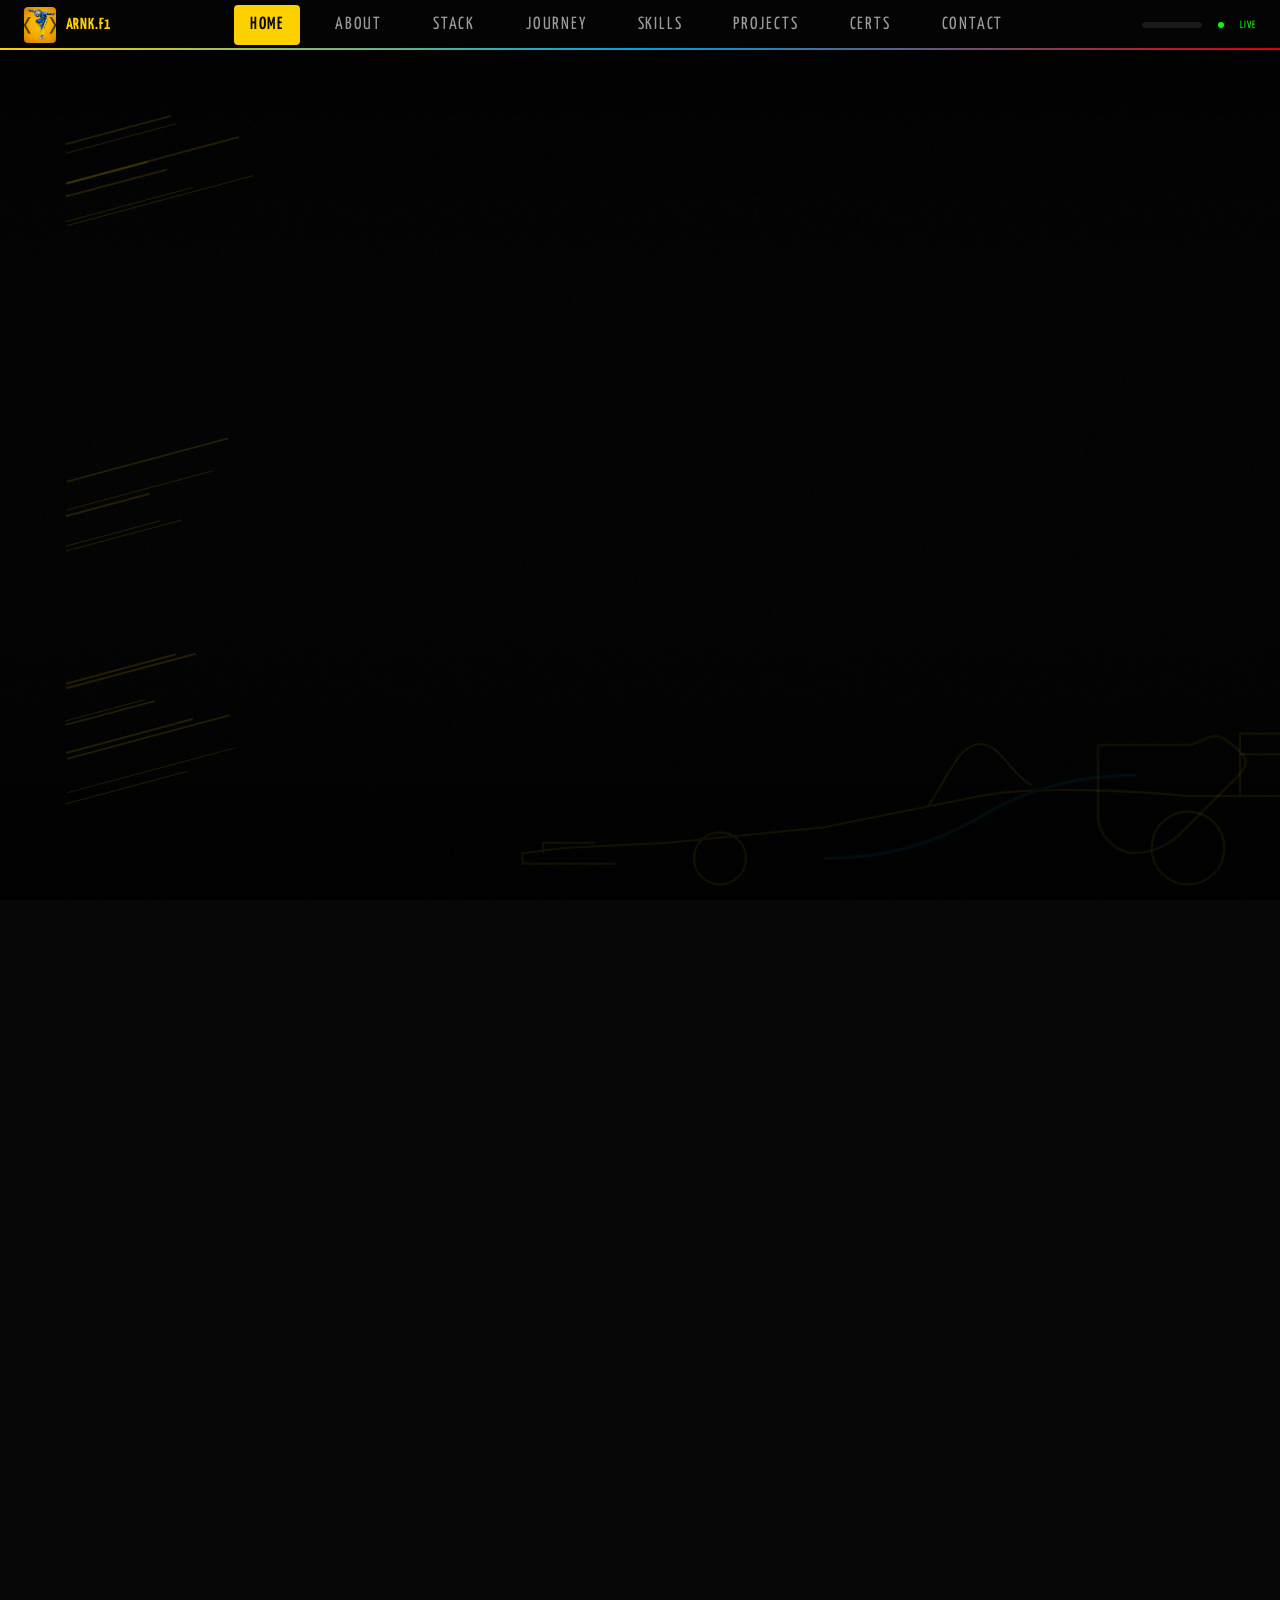
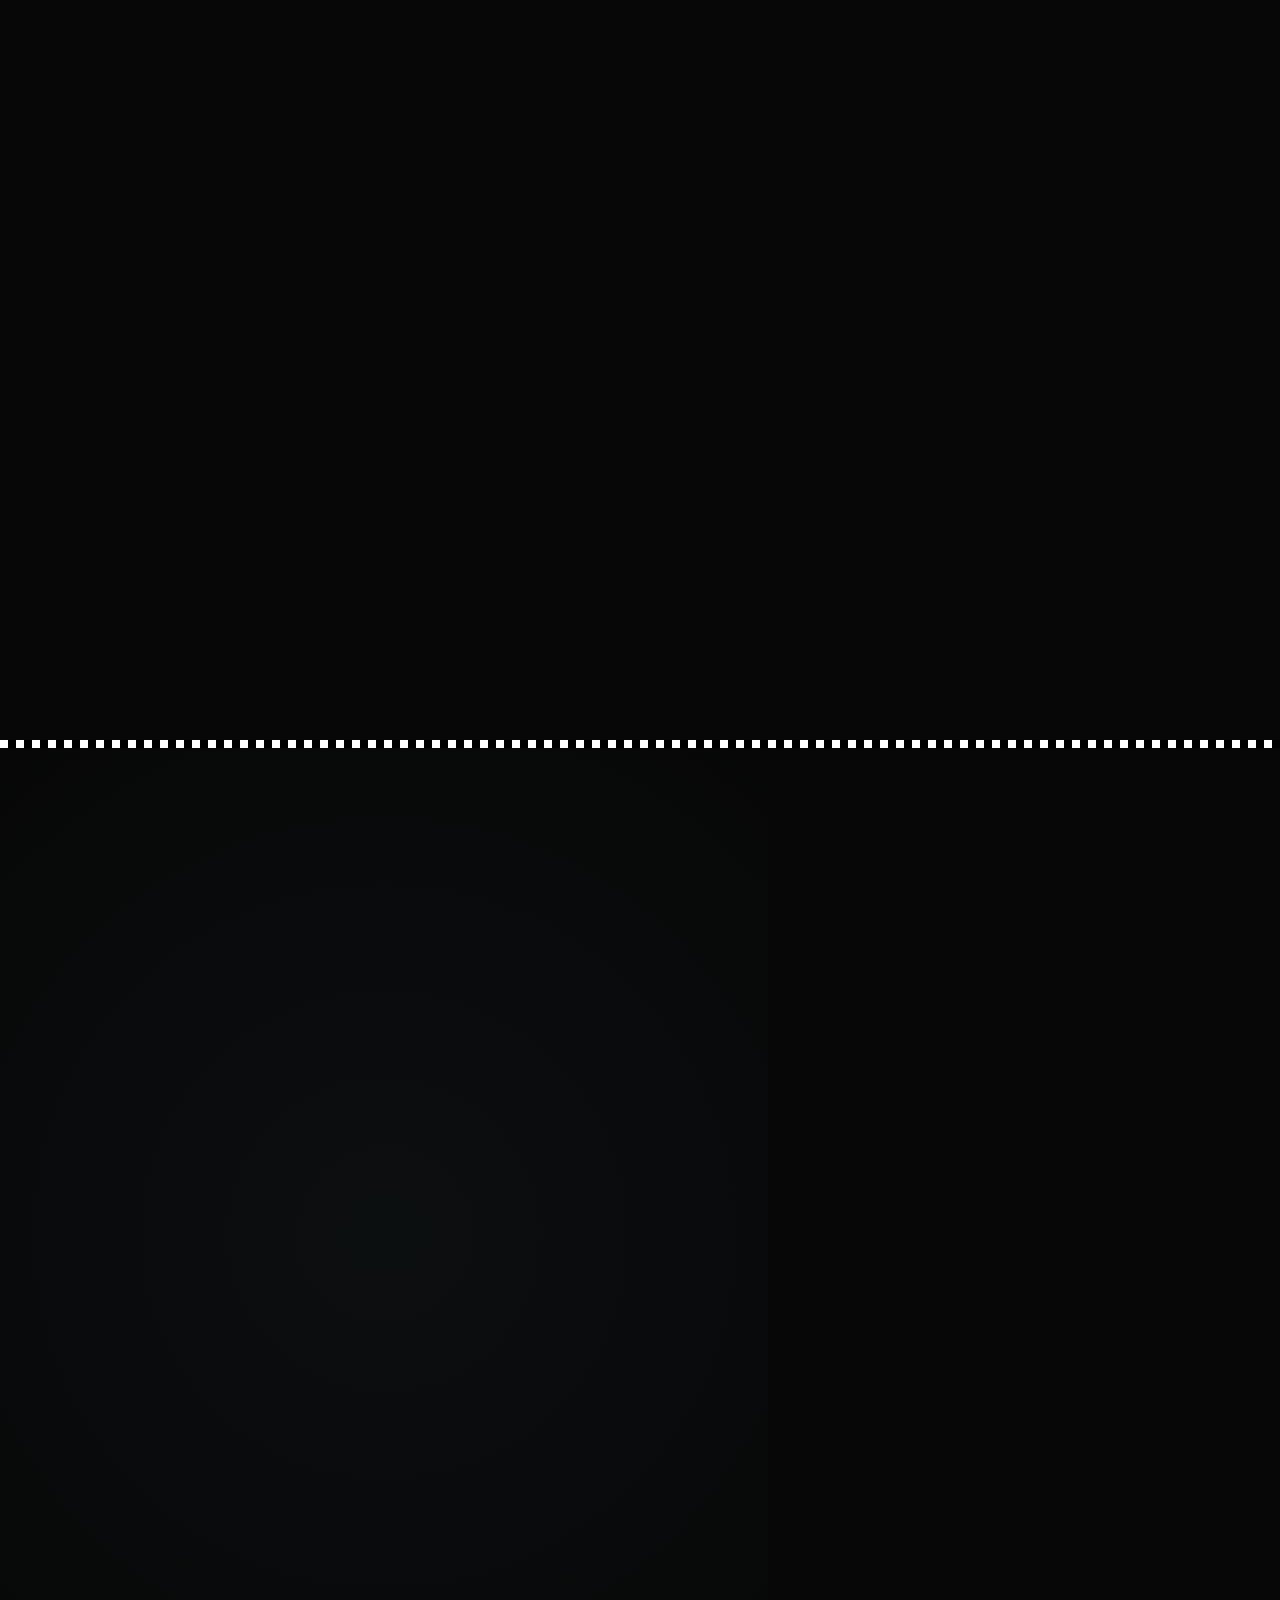
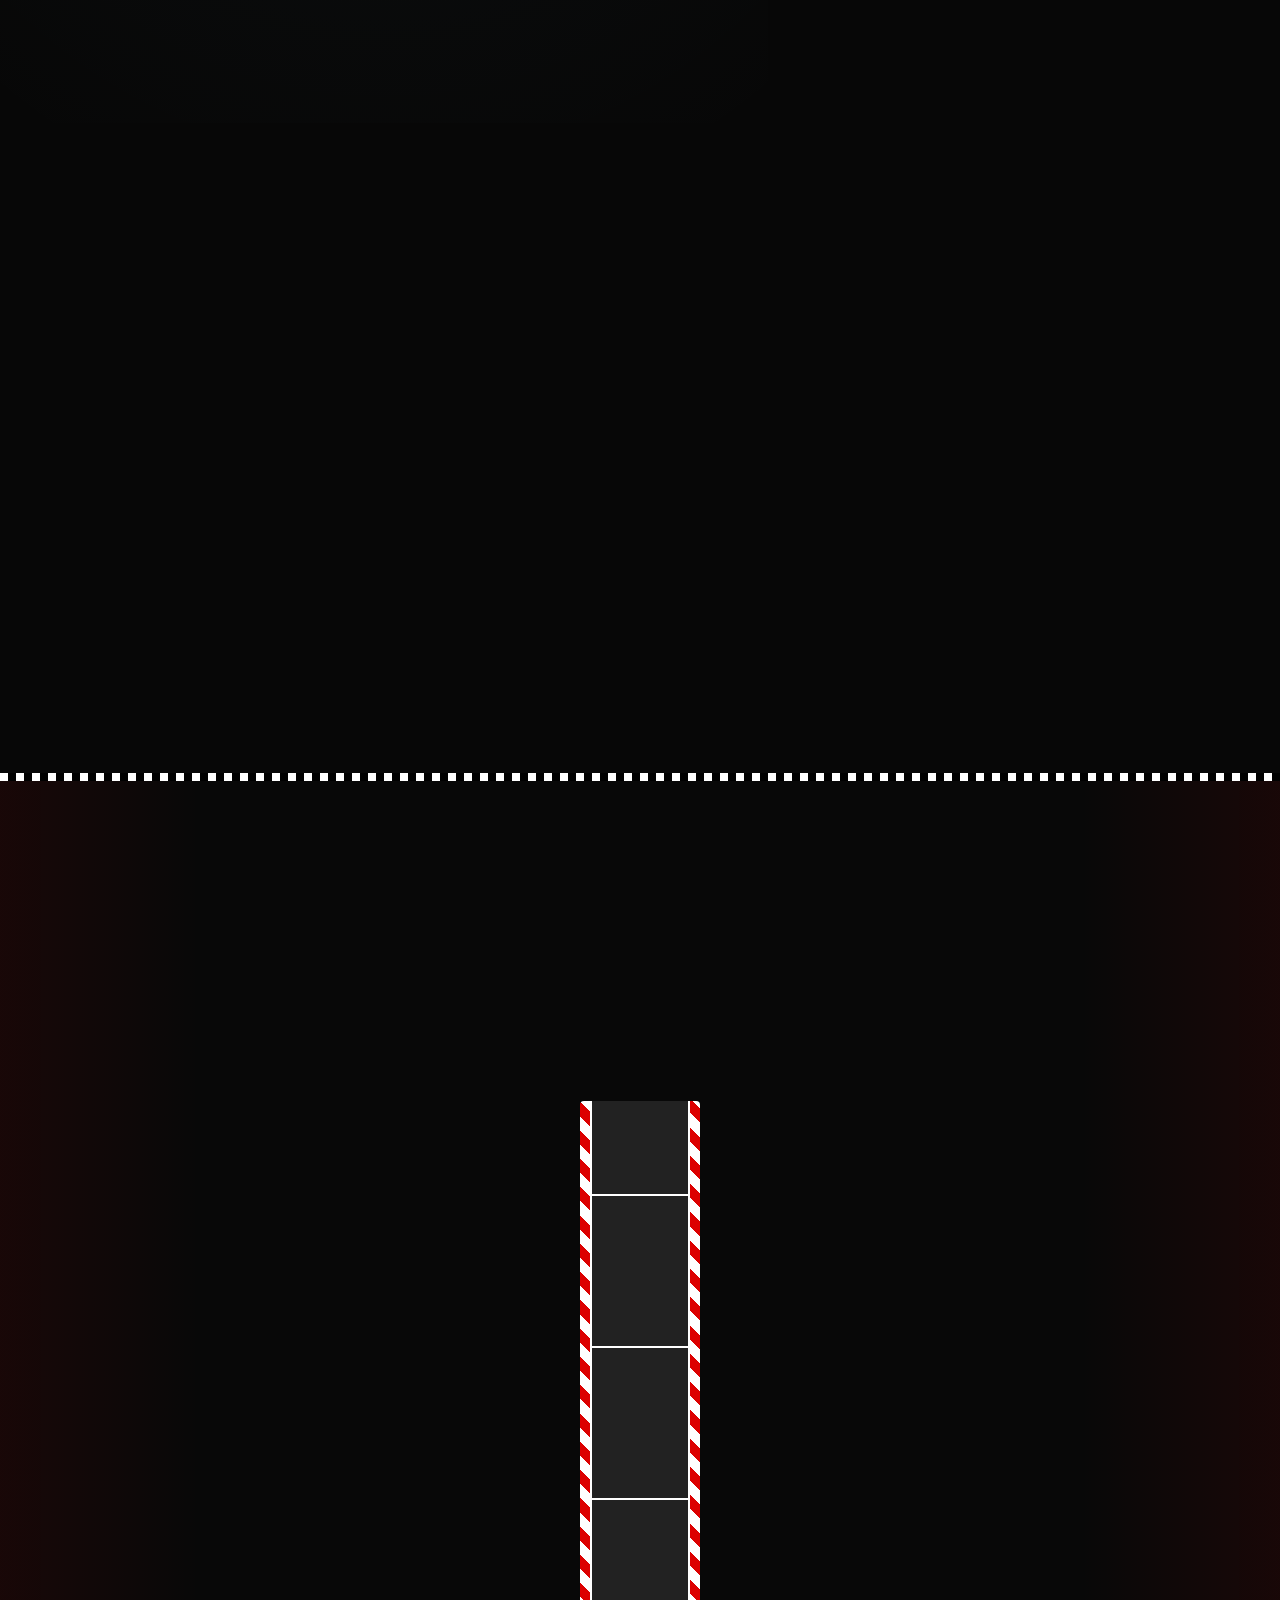
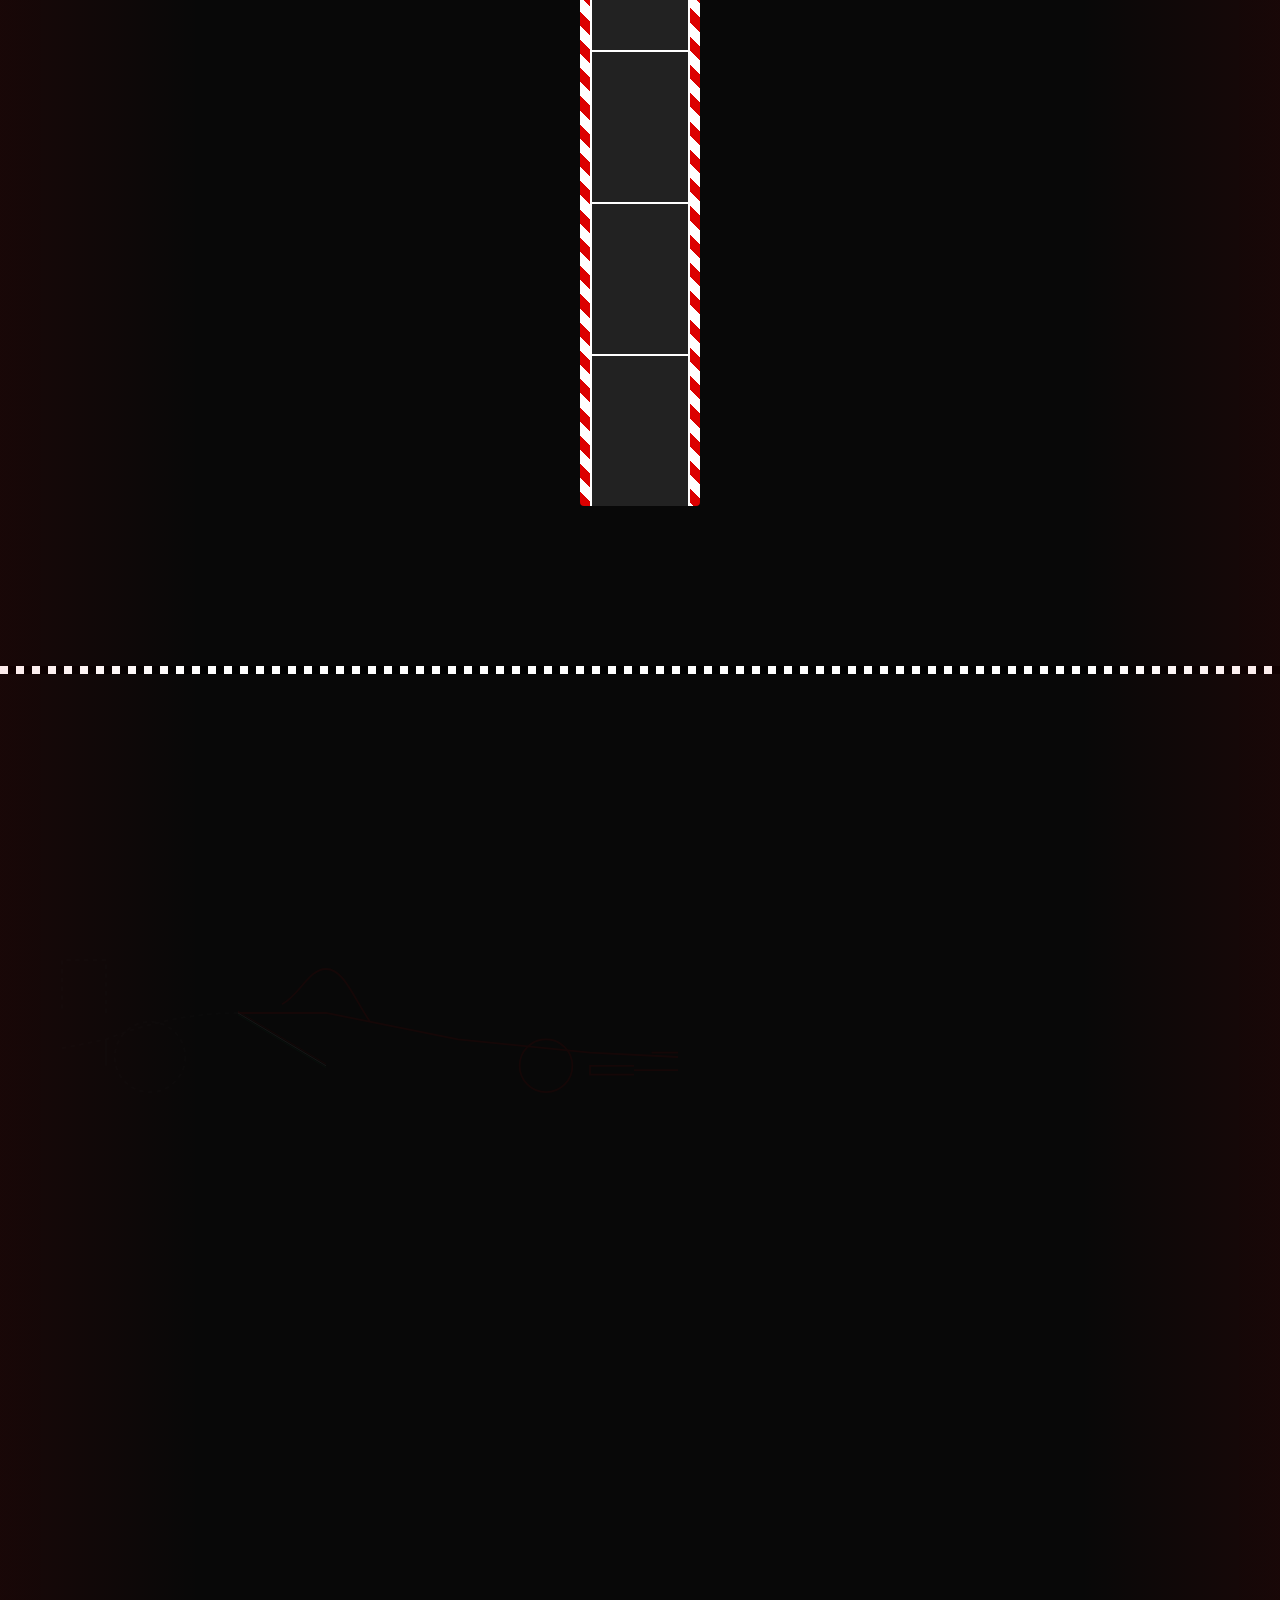
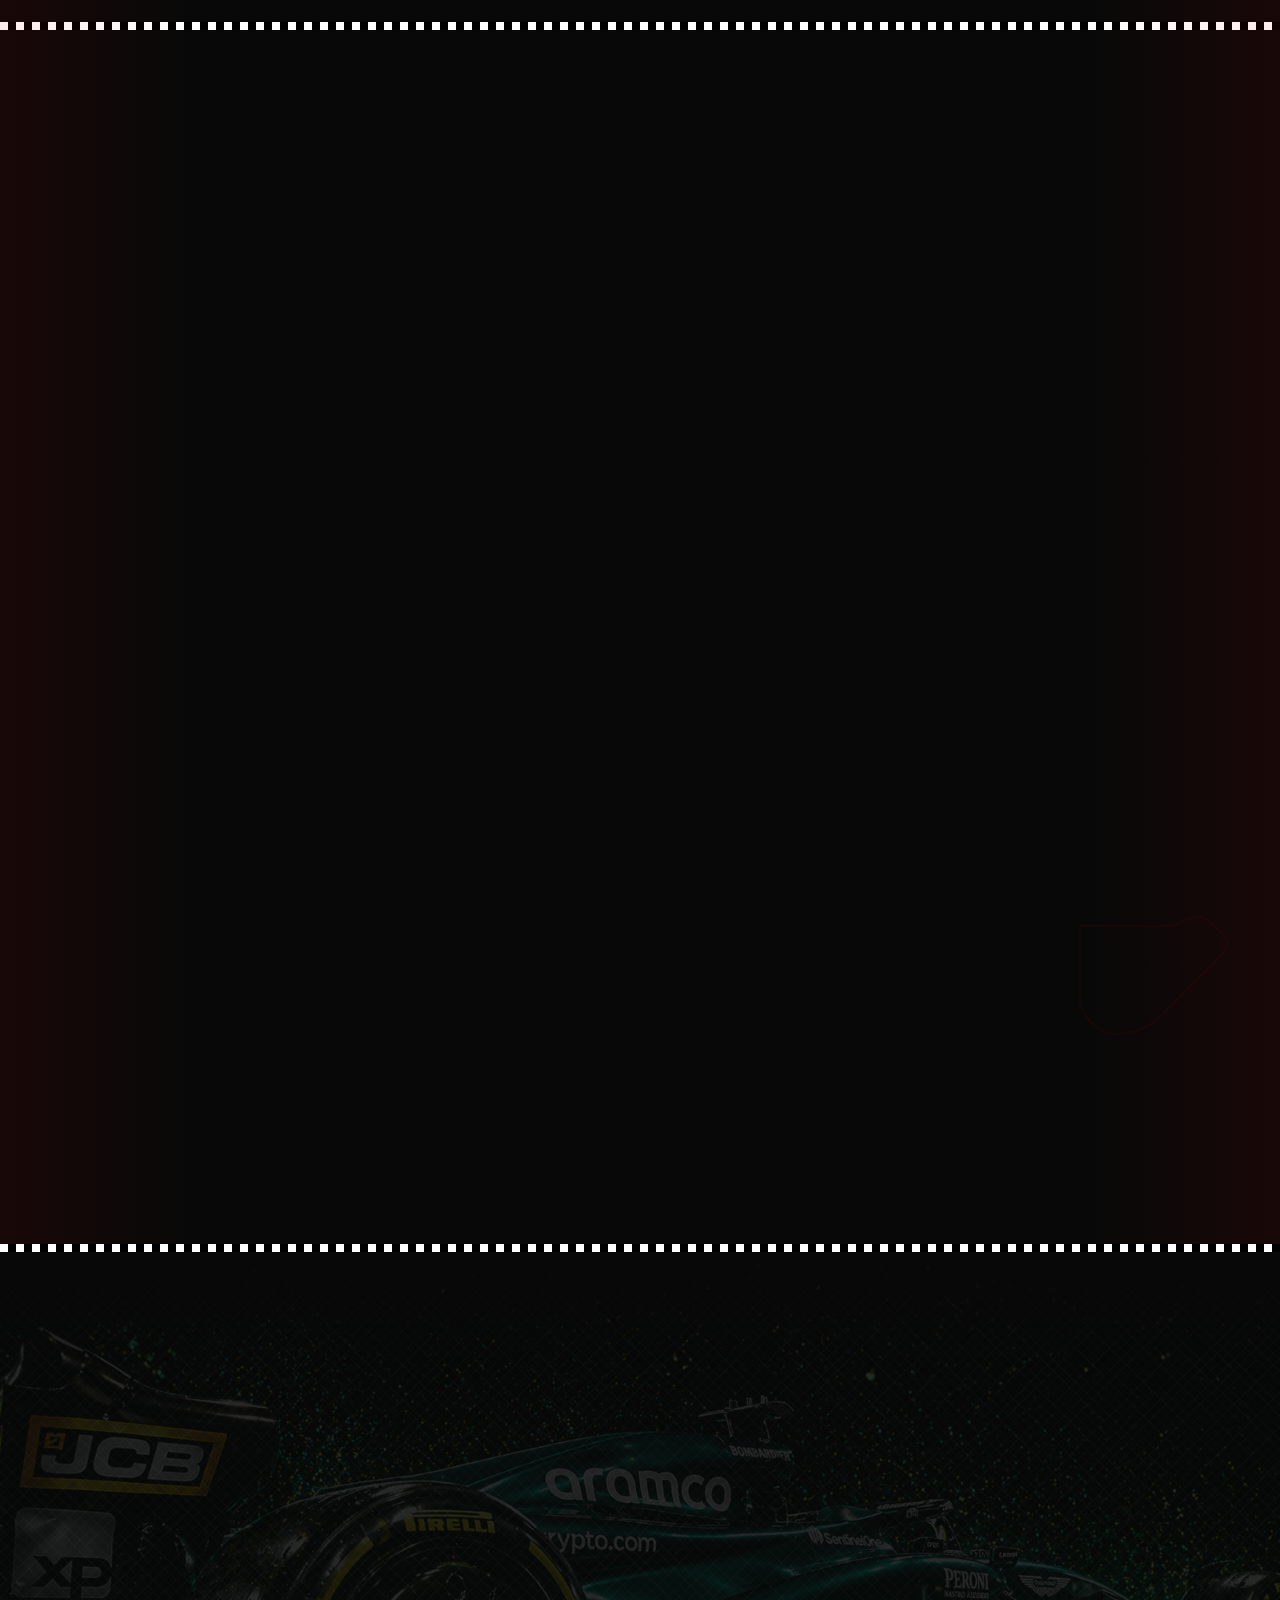
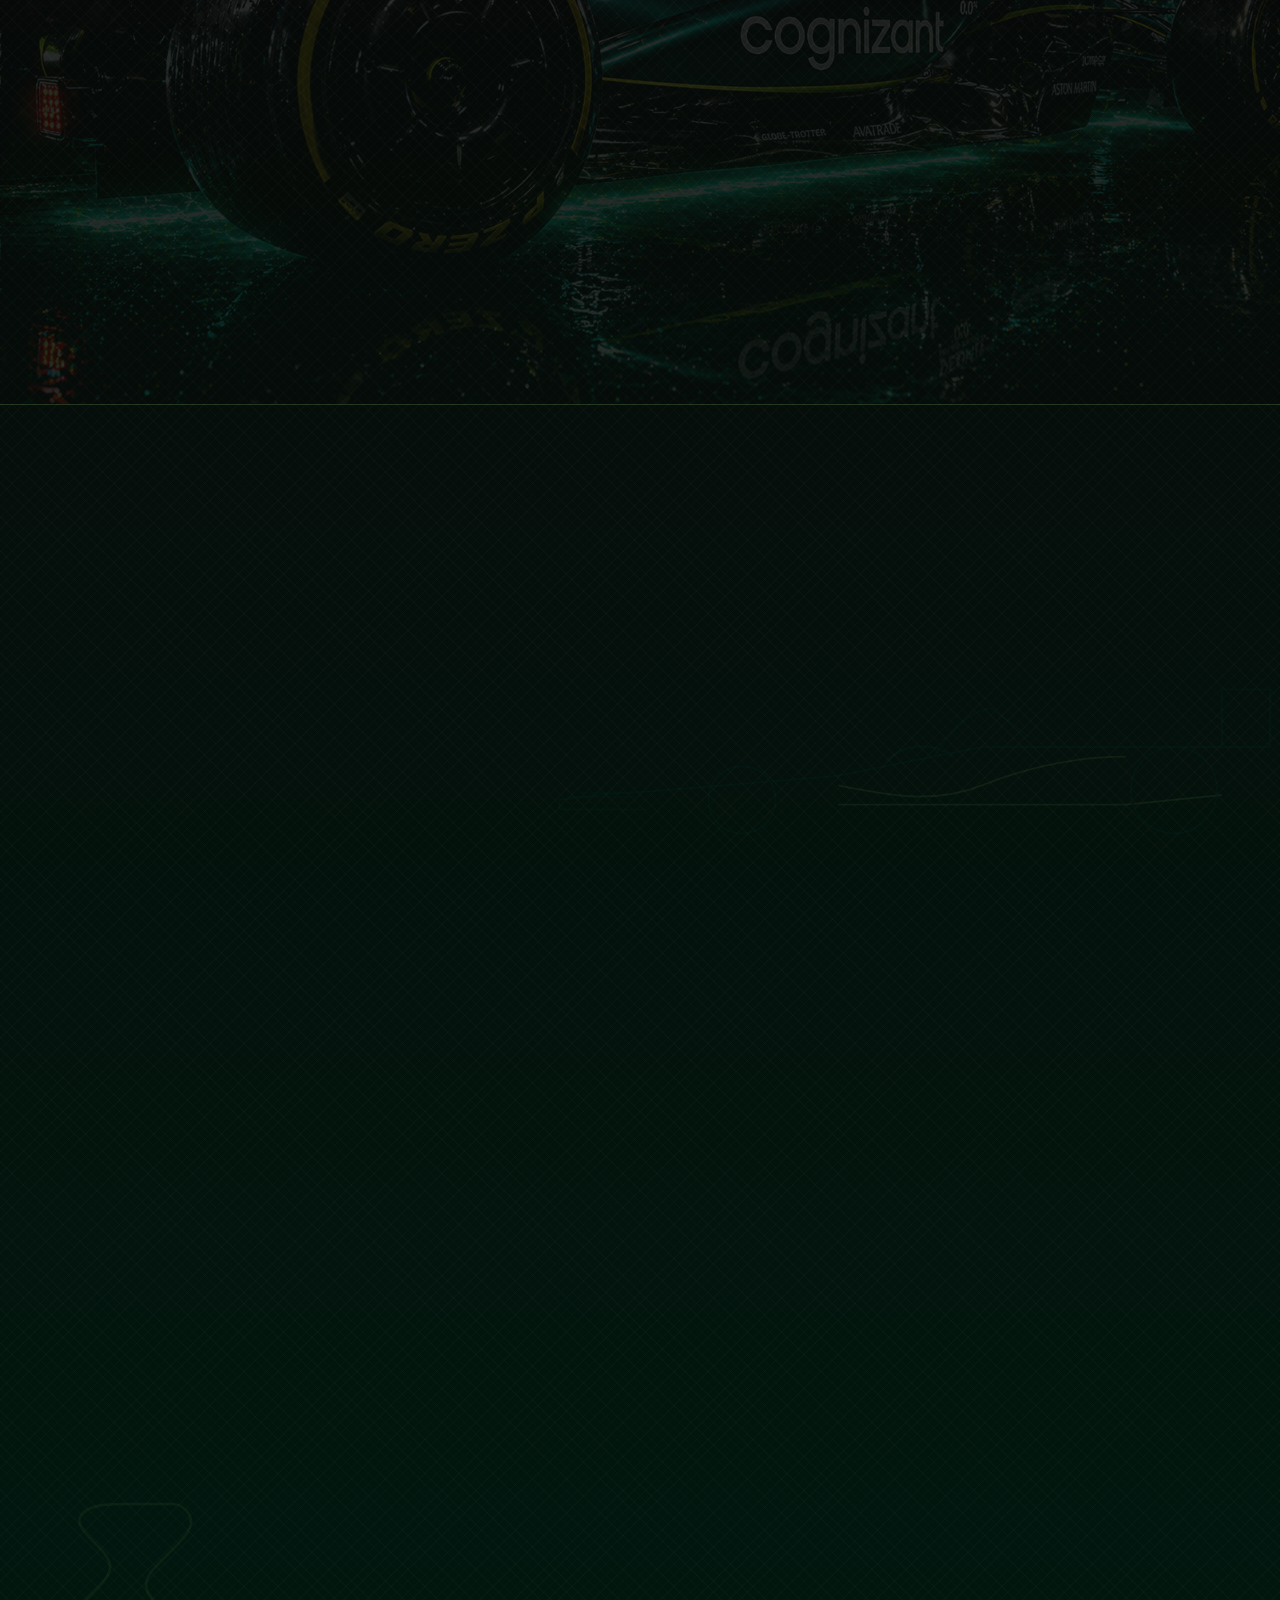
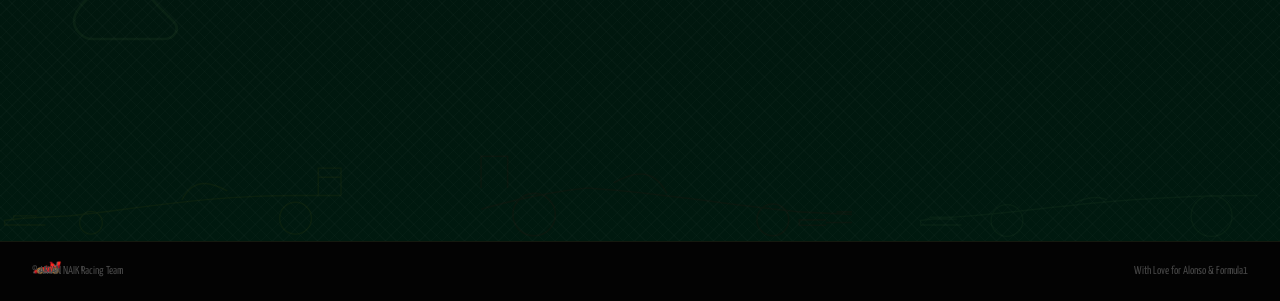
==== index.html @ 76260ee4 "bento for info" ====
<!DOCTYPE html>
<html lang="en">
<head>
<meta charset="UTF-8">
<meta name="viewport" content="width=device-width,initial-scale=1.0">
<title>Aryan Naik | Full Stack Developer — F1 Portfolio</title>
<meta name="description" content="Aryan Naik — Full Stack Developer portfolio with an F1 racing theme. React, Node.js, Python, AWS.">
<link rel="icon" type="image/png" href="ALONSO.png">
<link rel="preconnect" href="https://fonts.googleapis.com">
<link rel="preconnect" href="https://fonts.gstatic.com" crossorigin>
<link href="https://fonts.googleapis.com/css2?family=Yanone+Kaffeesatz:wght@200..700&display=swap" rel="stylesheet">
<link rel="stylesheet" href="https://cdnjs.cloudflare.com/ajax/libs/font-awesome/6.5.1/css/all.min.css">
<script src="https://cdnjs.cloudflare.com/ajax/libs/three.js/r128/three.min.js"></script>
<style>
:root{
--font-display:'Yanone Kaffeesatz',sans-serif;--font-body:'Yanone Kaffeesatz',sans-serif;--font-label:'Yanone Kaffeesatz',sans-serif;
--color-base:#070707;--color-grain:rgba(255,255,255,0.03);
--renault-yellow:#FDD000;--renault-blue:#00A1E4;--renault-chassis:#111;
--ferrari-red:#DC0000;--ferrari-gold:#FFD700;--ferrari-black:#111;
--ferrari-tricolour-r:#DC0000;--ferrari-tricolour-w:#FFF;--ferrari-tricolour-g:#009246;
--am-green:#00594F;--am-lime:#A3D977;--am-blue:#4B9CD3;--am-gold:#C9A84C;--am-carbon:#1A1A1A;
}
*,*::before,*::after{margin:0;padding:0;box-sizing:border-box}
html{scroll-behavior:smooth}
body{background:var(--color-base);color:#fff;font-family:var(--font-body);overflow-x:hidden;line-height:1.6}
body::after{content:'';position:fixed;top:0;left:0;width:100%;height:100%;pointer-events:none;z-index:9998;opacity:0.04;
background:url("data:image/svg+xml,%3Csvg xmlns='http://www.w3.org/2000/svg'%3E%3Cfilter id='n'%3E%3CfeTurbulence baseFrequency='0.65' numOctaves='3'/%3E%3C/filter%3E%3Crect width='100%25' height='100%25' filter='url(%23n)'/%3E%3C/svg%3E")}
.reveal{opacity:0;transform:translateY(30px);transition:opacity .6s ease,transform .6s ease}
.reveal.visible{opacity:1;transform:translateY(0)}
.checkered{width:100%;height:8px;background:repeating-linear-gradient(90deg,#fff 0px,#fff 8px,#000 8px,#000 16px)}
/* NAV */
#nav{position:fixed;top:0;width:100%;z-index:9999;height:52px;background:rgba(5,5,5,0.93);backdrop-filter:blur(14px);display:flex;align-items:center;padding:0 1.5rem;border-bottom:2px solid transparent;background-clip:padding-box}
#nav::after{content:'';position:absolute;bottom:0;left:0;width:100%;height:2px;background:linear-gradient(90deg,#FDD000,#00A1E4,#DC0000,#00594F,#FDD000);background-size:200% 100%;animation:navGrad 4s linear infinite}
@keyframes navGrad{0%{background-position:0% 0}100%{background-position:200% 0}}
.nav-left{display:flex;align-items:center;gap:.6rem;flex-shrink:0}
.nav-badge{width:32px;height:36px}
.nav-logo{font-family:var(--font-display);color:var(--renault-yellow);font-size:1rem;font-weight:700;letter-spacing:.05em}
.nav-center{display:flex;gap:1.2rem;margin:0 auto;align-items:center}
.nav-center a{font-family:var(--font-label);font-size:1.1rem;color:rgba(255,255,255,.6);text-decoration:none;letter-spacing:.1em;padding:.4rem 1rem;border-radius:4px;transition:all .2s;border-bottom:none}
.nav-center a.active,.nav-center a:hover{color:#070707;background:var(--renault-yellow);font-weight:600}
.nav-right{display:flex;align-items:center;gap:1rem;flex-shrink:0}
.rpm-bar{width:60px;height:6px;background:#1a1a1a;border-radius:3px;overflow:hidden}
.rpm-fill{height:100%;width:0%;border-radius:3px;animation:rpmCycle 2s ease-in-out infinite}
@keyframes rpmCycle{0%{width:0;background:#FDD000}25%{width:40%;background:#FDD000}40%{width:60%;background:#00A1E4}55%{width:80%;background:#DC0000}75%{width:100%;background:#DC0000}90%{width:60%;background:#00594F}100%{width:0;background:#FDD000}}
.live-dot{width:6px;height:6px;background:#0f0;border-radius:50%;animation:blink 1.5s infinite}
@keyframes blink{0%,100%{opacity:1}50%{opacity:.2}}
.live-text{font-family:var(--font-label);font-size:.65rem;color:#0f0;letter-spacing:.1em}
.hamburger{display:none;background:none;border:none;color:#fff;font-size:1.4rem;cursor:pointer}
.mobile-menu{display:flex;position:fixed;top:52px;left:0;width:100%;background:rgba(5,5,5,0.99);flex-direction:column;padding:1.5rem;gap:0.2rem;z-index:9998;border-bottom:1px solid rgba(163,217,119,0.1);transform:translateY(-110%);transition:transform 0.4s cubic-bezier(0.4, 0, 0.2, 1);pointer-events:none;opacity:0}
.mobile-menu.open{transform:translateY(0);pointer-events:all;opacity:1}
.mobile-menu a{font-family:var(--font-label);color:rgba(255,255,255,.7);text-decoration:none;padding:.8rem 1rem;font-size:1.2rem;letter-spacing:.1em;border-left:2px solid transparent;opacity:0;transform:translateY(-10px);transition:all 0.3s ease}
.mobile-menu.open a{opacity:1;transform:translateY(0);animation:menuDrop 0.4s forwards}
.mobile-menu a:hover{color:var(--am-lime);border-left-color:var(--am-lime);background:rgba(163,217,119,0.05)}

/* Staggered Delay for Menu Items */
.mobile-menu a:nth-child(1){animation-delay:0.15s}
.mobile-menu a:nth-child(2){animation-delay:0.20s}
.mobile-menu a:nth-child(3){animation-delay:0.25s}
.mobile-menu a:nth-child(4){animation-delay:0.30s}
.mobile-menu a:nth-child(5){animation-delay:0.35s}
.mobile-menu a:nth-child(6){animation-delay:0.40s}
.mobile-menu a:nth-child(7){animation-delay:0.45s}
.mobile-menu a:nth-child(8){animation-delay:0.50s}

@keyframes menuDrop{
  from{opacity:0;transform:translateY(-10px)}
  to{opacity:1;transform:translateY(0)}
}

/* HERO */
#era{position:relative;height:100vh;overflow:hidden;display:flex;align-items:flex-end;justify-content:flex-start;padding:6rem 5%}
#era::before{content:'';position:absolute;inset:0;background:linear-gradient(to bottom, rgba(0,0,0,1) 0%, rgba(0,0,0,0.5) 30%, rgba(0,0,0,0.5) 70%, rgba(0,0,0,1) 100%);z-index:0;pointer-events:none}
.hero-video-bg{position:absolute;top:0;left:0;width:100%;height:100%;object-fit:cover;object-position:center;z-index:-1;opacity:0.6;pointer-events:none}
.speed-line{position:absolute;height:1px;background:rgba(253,208,0,.12);transform:rotate(-15deg);animation:speedLine 3s linear infinite}
@keyframes speedLine{0%{transform:rotate(-15deg) translateX(-100vw)}100%{transform:rotate(-15deg) translateX(100vw)}}
.hero-car-svg{position:absolute;right:-5%;bottom:0;width:65vw;opacity:.07;z-index:1;pointer-events:none}
.hero-circuit{position:absolute;bottom:20px;right:20px;width:180px;opacity:.06;z-index:1;pointer-events:none}
#hero-badge{position:absolute;top:15%;left:5%;width:200px;height:200px;z-index:3}
.about-layout{display:flex;align-items:center;justify-content:center;gap:4rem;max-width:1200px;margin:0 auto;flex-wrap:wrap;padding:0 2rem}
.hero-content{position:relative;z-index:4;text-align:left;max-width:800px;padding:0 1.5rem;margin:0}
.hero-image-card{position:relative;width:340px;height:440px;padding:15px;background:#111;border:1px solid #333;display:flex;align-items:center;justify-content:center;flex-shrink:0;box-shadow:20px 20px 60px rgba(0,0,0,0.8);overflow:visible}
.hero-image-card::before{content:'';position:absolute;inset:0;background:linear-gradient(45deg,#151515 25%,transparent 25%),linear-gradient(-45deg,#151515 25%,transparent 25%),linear-gradient(45deg,transparent 75%,#151515 75%),linear-gradient(-45deg,transparent 75%,#151515 75%);background-size:4px 4px;z-index:0;border:1px solid rgba(255,255,255,0.05)}
.hero-image-card img{width:100%;height:100%;object-fit:cover;position:relative;z-index:2;border:1px solid #000;box-shadow:inset 0 0 20px rgba(0,0,0,0.5)}
.rivet{position:absolute;width:8px;height:8px;background:radial-gradient(circle at 30% 30%,#888,#222);border-radius:50%;z-index:5;box-shadow:1px 1px 2px rgba(0,0,0,0.8)}

/* BENTO BOX GRID */
.bento-grid {
  display: grid;
  grid-template-columns: repeat(4, 1fr);
  grid-auto-rows: 200px;
  gap: 1.2rem;
  max-width: 1200px;
  margin: 3rem auto;
  padding: 0 1.5rem;
}

.bento-card {
  background: rgba(15, 15, 15, 0.7);
  border: 1px solid rgba(255, 255, 255, 0.05);
  border-radius: 16px;
  position: relative;
  overflow: hidden;
  backdrop-filter: blur(12px);
  padding: 1.5rem;
  display: flex;
  flex-direction: column;
  transition: transform 0.3s ease, border-color 0.3s ease;
}

.bento-card:hover {
  transform: translateY(-4px);
  border-color: rgba(163, 217, 119, 0.2);
}

.bento-card::after {
  content: '';
  position: absolute;
  inset: 0;
  background: radial-gradient(circle at top right, rgba(163, 217, 119, 0.03), transparent);
  pointer-events: none;
}

/* Specific Bento Placements */
.bento-profile { grid-column: span 2; grid-row: span 3; padding: 0; }
.bento-profile .hero-image-card { width: 100% !important; height: 100% !important; border: none; box-shadow: none; padding: 0; border-radius: 16px; }
.bento-profile .hero-image-card::before { border-radius: 16px; }
.bento-profile .hero-image-card img { border-radius: 16px; border: none !important; object-position: top center; }
.bento-bio { grid-column: span 2; grid-row: span 1; justify-content: center; }
.bento-stat { grid-column: span 1; grid-row: span 1; justify-content: center; }
.bento-quote { grid-column: span 1; grid-row: span 1; background: rgba(163, 217, 119, 0.05); border-color: rgba(163, 217, 119, 0.2); justify-content: center; }
.bento-telemetry { grid-column: span 2; grid-row: span 1; }

.bento-card h4 {
  font-family: var(--font-label);
  font-size: 0.7rem;
  color: var(--am-lime);
  text-transform: uppercase;
  letter-spacing: 0.1em;
  margin-bottom: 0.8rem;
  display: flex;
  align-items: center;
  gap: 0.5rem;
}

.bento-card h4::before {
  content: '';
  width: 4px;
  height: 4px;
  background: var(--am-lime);
  border-radius: 50%;
}

.bento-card p {
  font-family: var(--font-body);
  font-size: 0.95rem;
  color: rgba(255, 255, 255, 0.7);
  line-height: 1.6;
}

.stat-value {
  font-family: var(--font-display);
  font-size: 2.2rem;
  color: #fff;
  line-height: 1;
}

.stat-label {
  font-family: var(--font-label);
  font-size: 0.6rem;
  color: rgba(255, 255, 255, 0.4);
  margin-top: 0.2rem;
}

.bento-quote blockquote {
  font-family: var(--font-display);
  font-size: 1.4rem;
  color: #fff;
  font-style: italic;
  line-height: 1.2;
}

.bento-telemetry .telemetry-bars {
  display: flex;
  flex-direction: column;
  gap: 0.8rem;
  margin-top: 0.5rem;
}

.tel-row { display: flex; align-items: center; gap: 1rem; }
.tel-label { font-family: var(--font-label); font-size: 0.6rem; color: #666; width: 60px; }
.tel-progress { flex: 1; height: 4px; background: #222; border-radius: 2px; position: relative; overflow: hidden; }
.tel-fill { height: 100%; background: var(--am-lime); box-shadow: 0 0 10px var(--am-lime); }

@media (max-width: 900px) {
  .bento-grid { grid-template-columns: repeat(2, 1fr); grid-auto-rows: 160px; }
  .bento-profile { grid-column: span 2; height: 400px; }
  .bento-bio { grid-column: span 2; }
  .bento-telemetry { grid-column: span 2; }
}

@media (max-width: 500px) {
  .bento-grid { grid-template-columns: 1fr; grid-auto-rows: auto; }
  .bento-profile { grid-column: span 1; height: 350px; }
  .bento-bio { grid-column: span 1; }
  .bento-stat { grid-column: span 1; padding: 2rem; }
  .bento-quote { grid-column: span 1; padding: 2.5rem; }
  .bento-telemetry { grid-column: span 1; }
}
.rivet-tl{top:5px;left:5px}.rivet-tr{top:5px;right:5px}.rivet-bl{bottom:5px;left:5px}.rivet-br{bottom:5px;right:5px}
.danger-stripes{position:absolute;top:-2px;right:-2px;width:60px;height:60px;background:repeating-linear-gradient(-45deg,var(--renault-yellow),var(--renault-yellow) 8px,#000 8px,#000 16px);z-index:3;clip-path:polygon(0 0,100% 0,100% 100%);border:1px solid #000}
.hero-card-title{position:absolute;bottom:25px;left:25px;right:25px;background:rgba(10,10,10,0.85);backdrop-filter:blur(10px);padding:1rem;text-align:center;border-left:4px solid var(--renault-yellow);z-index:4;border-top:1px solid rgba(255,255,255,0.1)}
.hero-tag{font-family:var(--font-label);font-size:.68rem;letter-spacing:.2em;color:var(--renault-blue);margin-bottom:1rem}
.hero-name{font-family:var(--font-display);font-size:clamp(3rem,8vw,7rem);color:#fff;font-weight:700;font-style:italic;position:relative;display:inline-block}
.hero-name::before,.hero-name::after{content:attr(data-text);position:absolute;top:0;left:0;width:100%;height:100%;overflow:hidden}
.hero-name::before{color:var(--renault-yellow);z-index:-1;animation:glitch1 4s infinite}
.hero-name::after{color:var(--renault-blue);z-index:-2;animation:glitch2 4s infinite}
@keyframes glitch1{0%,92%,100%{clip-path:inset(0 0 0 0);transform:none}93%{clip-path:inset(20% 0 40% 0);transform:translateX(3px)}96%{clip-path:inset(60% 0 10% 0);transform:translateX(-3px)}98%{clip-path:inset(40% 0 30% 0);transform:translateX(2px)}}
@keyframes glitch2{0%,92%,100%{clip-path:inset(0 0 0 0);transform:none}94%{clip-path:inset(50% 0 20% 0);transform:translateX(-3px)}97%{clip-path:inset(10% 0 60% 0);transform:translateX(3px)}99%{clip-path:inset(30% 0 40% 0);transform:translateX(-2px)}}
.typewriter{font-family:var(--font-body);font-size:clamp(1.1rem,2vw,1.2rem);color:var(--renault-yellow);min-height:1.8em;margin:1rem 0}
.typewriter .cursor{animation:cursorBlink .7s infinite}
@keyframes cursorBlink{0%,100%{opacity:1}50%{opacity:0}}
.hero-telemetry{font-family:var(--font-label);font-size:.85rem;color:rgba(253,208,0,.6);margin:.4rem 0}
.hero-location{font-family:var(--font-label);font-size:1.1rem;color:#fff;margin:.4rem 0}
.hero-ctas{display:flex;gap:1rem;justify-content:flex-start;margin-top:2rem;flex-wrap:wrap}
.btn-primary{background:var(--renault-yellow);color:#070707;font-family:var(--font-display);font-weight:700;font-size:1rem;padding:1rem 2rem;border:none;cursor:pointer;transition:all .2s;letter-spacing:.05em}
.btn-primary:hover{background:#fff;transform:translateY(-2px);box-shadow:0 8px 30px rgba(253,208,0,.4)}
.btn-outline{background:transparent;color:var(--renault-yellow);font-family:var(--font-display);font-size:1rem;padding:1rem 2rem;border:1.5px solid var(--renault-yellow);cursor:pointer;transition:all .2s;letter-spacing:.05em}
.btn-outline:hover{background:rgba(253,208,0,.1)}
/* ABOUT & TECH STACK */
#about, #stack{position:relative;padding:10rem 10%;overflow:hidden}
.section-head{margin-bottom:4rem}
.section-head h2{font-family:var(--font-display);font-size:clamp(2rem,4vw,3rem);margin-bottom:1rem}
.section-head .line{width:100px;height:3px;margin-bottom:1.5rem}
.section-head .tagline{font-family:var(--font-body);font-size:1.2rem;color:rgba(255,255,255,.5);font-style:italic}
.era1-head h2{color:var(--renault-yellow)}
.era1-head .line{background:var(--renault-yellow)}
.stack-bg-glow{position:absolute;top:0;left:0;width:60%;height:60%;background:radial-gradient(circle,rgba(135,206,235,.04),transparent);pointer-events:none;z-index:0}
.stack-category{margin-bottom:3.5rem}
.stack-category:last-child{margin-bottom:0}
.cat-header{display:flex;align-items:center;margin-bottom:1.5rem}
.cat-title{font-family:var(--font-display);font-size:1.3rem;color:var(--renault-yellow);text-transform:uppercase;letter-spacing:.1em;margin-bottom:0;border:none;padding-left:0;margin-right:1.5rem}
.cat-line{flex:1;height:1px;background:rgba(253,208,0,0.2)}
.stack-grid{display:flex;flex-wrap:wrap;justify-content:center;gap:1.5rem;position:relative;z-index:1}
.stack-card{background:transparent;border-radius:12px;width:140px;height:140px;display:flex;flex-direction:column;align-items:center;justify-content:center;transition:transform .2s;cursor:default;position:relative;border:none}
.stack-card::after{content:'';position:absolute;inset:0;background:#181818;border-radius:12px;z-index:-1;border:1px solid rgba(255,255,255,0.05)}
.stack-card::before{content:'';position:absolute;inset:-3px;border-radius:14px;background:repeating-conic-gradient(#111 0% 25%, #333 0% 50%) 50% / 10px 10px;z-index:-2;opacity:0;transition:opacity .3s}
.stack-card:hover{transform:translateY(-5px)}
.stack-card:hover::before{opacity:1;background:repeating-conic-gradient(#000 0% 25%, var(--renault-yellow) 0% 50%) 50% / 10px 10px}
.tech-logo{width:50px;height:50px;object-fit:contain;margin-bottom:1rem;opacity:0.9;border-radius:0;background:transparent;padding:0;border:none;position:static;z-index:1}
.stack-card .tech{font-family:var(--font-display);font-size:1rem;color:#fff;margin-bottom:0;padding-right:0;text-transform:uppercase;letter-spacing:.05em;text-align:center;z-index:1}
/* ERA 2 SECTIONS */
.era2-bg{position:relative;background:#080808}
.era2-bg::before{content:'';position:absolute;left:0;top:0;width:200px;height:100%;background:linear-gradient(90deg,rgba(220,0,0,.08),transparent);pointer-events:none;z-index:0}
.era2-bg::after{content:'';position:absolute;right:0;top:0;width:200px;height:100%;background:linear-gradient(-90deg,rgba(220,0,0,.08),transparent);pointer-events:none;z-index:0}
.era2-car-svg{position:absolute;left:-2%;top:50%;transform:translateY(-50%);width:55vw;opacity:.06;z-index:0;pointer-events:none}
.era2-head h2{color:var(--ferrari-red)}
.era2-head .line{background:var(--ferrari-red)}
/* JOURNEY */
#journey{position:relative;padding:10rem 10%;z-index:1}
.timeline{position:relative;max-width:900px;margin:0 auto;padding:20px 0}
.timeline::before{content:'';position:absolute;left:50%;top:0;width:120px;height:100%;background:repeating-linear-gradient(45deg,#DC0000 0,#DC0000 10px,#fff 10px,#fff 20px);transform:translateX(-50%);z-index:0;border-radius:4px}
.timeline::after{content:'';position:absolute;left:50%;top:0;width:100px;height:100%;background:#222 repeating-linear-gradient(0deg,transparent 0,transparent 150px,#fff 150px,#fff 152px);transform:translateX(-50%);z-index:0;border-left:2px solid #fff;border-right:2px solid #fff}
.tl-item{position:relative;width:calc(50% - 70px);margin-bottom:2.5rem;z-index:1}
.tl-item:nth-child(odd){margin-left:0}
.tl-item:nth-child(even){margin-left:calc(50% + 70px)}
.tl-node{position:absolute;top:1rem;width:48px;height:96px;background-color:transparent;background-position:center;background-size:contain;background-repeat:no-repeat;border:none;border-radius:0;z-index:2}
.tl-item:nth-child(1) .tl-node, .tl-item:nth-child(5) .tl-node{background-image:url('r25png.png')}
.tl-item:nth-child(2) .tl-node, .tl-item:nth-child(6) .tl-node{background-image:url('mp422.png')}
.tl-item:nth-child(3) .tl-node{background-image:url('f2012.png')}
.tl-item:nth-child(4) .tl-node{background-image:url('amrr.png')}
.tl-item:nth-child(odd) .tl-node{right:-45px;transform:translateX(50%)}
.tl-item:nth-child(even) .tl-node{left:-45px;transform:translateX(-50%)}
.tl-card{background:#0D0D0D;border-top:3px solid var(--ferrari-red);overflow:hidden;padding:0}
.tl-tricolour{height:3px;width:100%;background:linear-gradient(90deg,#DC0000 33%,#fff 33% 66%,#009246 66%)}
.tl-card-inner{padding:1.2rem}
.tl-card .gp-tag{font-family:var(--font-label);font-size:.85rem;color:var(--ferrari-gold);letter-spacing:.1em}
.tl-card h3{font-family:var(--font-display);font-size:1.6rem;color:#fff;margin:.3rem 0}
.tl-card p{font-family:var(--font-body);font-size:1.15rem;color:rgba(255,255,255,.8);line-height:1.5}
/* SKILLS — F1 STEERING WHEEL DASH */
#skills{position:relative;padding:6rem 5%;z-index:1}
.sw-dash{position:relative;max-width:720px;margin:0 auto;background:#050505;border:4px solid #1a1a1a;border-radius:12px;padding:2rem;box-shadow:inset 0 0 50px rgba(0,0,0,1), 0 0 20px rgba(220,0,0,0.1);z-index:1}
.sw-dash::before{content:'';position:absolute;inset:0;background:repeating-linear-gradient(transparent 0, transparent 2px, rgba(0,0,0,0.1) 2px, rgba(0,0,0,0.1) 4px);pointer-events:none;z-index:10;opacity:0.3}

/* RPM LED Strip */
.rpm-strip{display:flex;justify-content:center;gap:4px;margin-bottom:1.8rem;padding:0 1rem}
.rpm-led{width:18px;height:8px;border-radius:2px;background:#1a1a1a;border:1px solid #222;transition:background .15s,box-shadow .15s}
.rpm-led.lit-green{background:#00c853;box-shadow:0 0 8px rgba(0,200,83,.6)}
.rpm-led.lit-yellow{background:#ffd600;box-shadow:0 0 8px rgba(255,214,0,.6)}
.rpm-led.lit-red{background:#dc0000;box-shadow:0 0 8px rgba(220,0,0,.6)}
.rpm-led.lit-blue{background:#2979ff;box-shadow:0 0 12px rgba(41,121,255,.8);animation:bluePulse .3s ease-in-out infinite alternate}
@keyframes bluePulse{0%{opacity:.7}100%{opacity:1}}

/* F1 STEERING WHEEL FRAME */
.f1-wheel-wrapper{position:relative;max-width:1000px;margin:2rem auto;padding:2rem}
.wheel-body{position:relative;background:#111;border-radius:60px 60px 100px 100px;padding:2rem;box-shadow:0 40px 100px rgba(0,0,0,0.8), inset 0 0 40px rgba(255,255,255,0.02);border:2px solid #222;background-image:linear-gradient(45deg,#111 25%,transparent 25%),linear-gradient(-45deg,#111 25%,transparent 25%),linear-gradient(45deg,transparent 75%,#111 75%),linear-gradient(-45deg,transparent 75%,#111 75%);background-size:4px 4px}
.wheel-body::before{content:'';position:absolute;inset:0;border-radius:60px 60px 100px 100px;background:radial-gradient(circle at 50% 50%, transparent 60%, rgba(0,0,0,0.4) 100%);pointer-events:none}

.wheel-grip{position:absolute;top:15%;bottom:15%;width:90px;background:#0a0a0a;border-radius:40px;box-shadow:0 10px 30px rgba(0,0,0,0.5), inset 2px 0 10px rgba(255,255,255,0.05);z-index:2;border:1px solid #1a1a1a}
.wheel-grip.left{left:-45px;border-radius:60px 20px 20px 60px;background:linear-gradient(90deg, #070707, #151515)}
.wheel-grip.right{right:-45px;border-radius:20px 60px 60px 20px;background:linear-gradient(-90deg, #070707, #151515)}
.grip-texture{position:absolute;inset:10px;border-radius:inherit;background-image:radial-gradient(#222 1px, transparent 1px);background-size:4px 4px;opacity:0.3}

.wheel-btn{width:36px;height:36px;border-radius:50%;border:3px solid #111;box-shadow:0 4px 8px rgba(0,0,0,0.4), inset 0 2px 4px rgba(255,255,255,0.2);position:absolute;cursor:pointer;transition:transform 0.1s, filter 0.2s;z-index:3}
.wheel-btn:active{transform:translateY(2px) scale(0.95)}
.wheel-btn::after{content:attr(data-label);position:absolute;top:-18px;left:50%;transform:translateX(-50%);font-family:var(--font-label);font-size:0.6rem;color:rgba(255,255,255,0.5);white-space:nowrap;letter-spacing:0.05em}

.btn-blue{background:radial-gradient(circle at 30% 30%, #4B9CD3, #00594F)}
.btn-red{background:radial-gradient(circle at 30% 30%, #DC0000, #800000)}
.btn-yellow{background:radial-gradient(circle at 30% 30%, #FDD000, #B89600)}
.btn-white{background:radial-gradient(circle at 30% 30%, #FFF, #AAA)}

.rotary-dial{width:50px;height:50px;background:#1a1a1a;border:2px solid #333;border-radius:50%;position:absolute;bottom:30px;z-index:3;display:flex;align-items:center;justify-content:center}
.rotary-dial::before{content:'';width:4px;height:12px;background:var(--ferrari-red);border-radius:2px;position:absolute;top:4px}
.rotary-label{position:absolute;bottom:-20px;font-family:var(--font-label);font-size:0.55rem;color:rgba(255,255,255,0.4)}

/* Dash Layout */
.dash-body{display:grid;grid-template-columns:1fr auto 1fr;gap:1.5rem;align-items:center}
/* Gear Indicator */
.gear-display{display:flex;flex-direction:column;align-items:center;justify-content:center;width:140px;height:140px;background:radial-gradient(circle,#111 0%,#0a0a0a 100%);border:2px solid #333;border-radius:16px;position:relative}
.gear-display::before{content:'';position:absolute;inset:-1px;border-radius:16px;background:linear-gradient(180deg,rgba(220,0,0,.2),transparent 50%);z-index:0;pointer-events:none}
.gear-num{font-family:var(--font-display);font-size:5rem;font-weight:900;color:#fff;line-height:1;z-index:1;text-shadow:0 0 20px rgba(220,0,0,.3)}
.gear-label{font-family:var(--font-label);font-size:.65rem;color:var(--ferrari-gold);letter-spacing:.2em;margin-top:.2rem;z-index:1}
/* Stat Cells */
.dash-col{display:flex;flex-direction:column;gap:.8rem}
.dash-cell{background:#0e0e0e;border:1px solid #1e1e1e;border-radius:6px;padding:.8rem 1rem;position:relative;overflow:hidden;transition:border-color .3s}
.dash-cell:hover{border-color:rgba(220,0,0,.4)}
.dash-cell::after{content:'';position:absolute;bottom:0;left:0;height:2px;width:0;background:var(--ferrari-red);transition:width 1.2s ease-out}
.dash-cell.active::after{width:var(--fill-pct)}
.cell-label{font-family:var(--font-label);font-size:.6rem;color:rgba(255,255,255,.35);letter-spacing:.15em;text-transform:uppercase;margin-bottom:.35rem}
.cell-value{font-family:var(--font-display);font-size:1.5rem;color:#fff;line-height:1}
.cell-bar{display:flex;gap:3px;margin-top:.5rem}
.cell-seg{width:100%;height:4px;background:#1a1a1a;border-radius:1px;transition:background .2s}
.cell-seg.on{background:var(--ferrari-red)}
.cell-pct{font-family:var(--font-label);font-size:.7rem;color:var(--ferrari-gold);margin-top:.3rem;letter-spacing:.1em}
/* Bottom Status Bar */
.dash-status{display:flex;justify-content:space-between;align-items:center;margin-top:1.5rem;padding-top:1rem;border-top:1px solid #1a1a1a}
.status-item{font-family:var(--font-label);font-size:.65rem;color:rgba(255,255,255,.3);letter-spacing:.12em}
.status-item span{color:var(--ferrari-gold)}
.status-live{display:flex;align-items:center;gap:.4rem}
.status-dot{width:5px;height:5px;border-radius:50%;background:#0f0;animation:blink 1.5s infinite}

@media(max-width:768px){
  .f1-wheel-wrapper{padding:0.5rem}
  .wheel-grip{display:none}
  .wheel-btn{display:none}
  .rotary-dial{display:none}
  .wheel-body{border-radius:16px;padding:0.5rem;background:#0a0a0a;border:1px solid #1a1a1a;box-shadow:none;background-image:none}
  .wheel-body::before{display:none}
  .sw-dash{padding:1.2rem 0.8rem 0.8rem;border-radius:10px;border-width:2px;max-width:100%}
  .rpm-strip{gap:2px;margin-bottom:1rem;padding:0 0.5rem}
  .rpm-led{width:10px;height:5px}
  .dash-body{grid-template-columns:1fr;gap:0.8rem}
  .gear-display{width:100%;height:80px;border-radius:10px;flex-direction:row;gap:1rem}
  .gear-num{font-size:3rem}
  .gear-label{font-size:.55rem}
  .dash-cell{padding:0.6rem 0.8rem}
  .cell-value{font-size:1.2rem}
  .cell-label{font-size:.55rem}
  .dash-status{flex-wrap:wrap;gap:0.5rem;justify-content:center}
  .status-item{font-size:.55rem}
}

/* PROJECTS */
#projects{position:relative;padding:10rem 10%;z-index:1}
.proj-grid{display:grid;grid-template-columns:repeat(auto-fit,minmax(480px,1fr));justify-content:center;gap:2.5rem;max-width:1100px;margin:0 auto}
.proj-card, .proj-featured{height:320px;perspective:1000px;background:transparent;border:none;padding:0;overflow:visible}
.proj-inner{position:relative;width:100%;height:100%;transition:transform 1.2s cubic-bezier(0.4, 0, 0.2, 1);transform-style:preserve-3d;cursor:pointer}
.proj-card:hover .proj-inner, .proj-featured:hover .proj-inner{transform:rotateY(180deg)}
.proj-front, .proj-back{position:absolute;width:100%;height:100%;backface-visibility:hidden;border-radius:4px;overflow:hidden;display:flex;flex-direction:column}
.proj-front{background:#0D0D0D;z-index:2}
.proj-featured .proj-front{border-top:3px solid var(--ferrari-red)}
.proj-card .proj-front{border-top:3px solid var(--ferrari-red)}
.proj-back{background:#111;color:#fff;transform:rotateY(180deg);z-index:1;padding:1.5rem;border:1px solid var(--ferrari-red);justify-content:center}
.proj-img{width:100%;height:100%;overflow:hidden}
.proj-img img{width:100%;height:100%;object-fit:cover}
.proj-badge{position:absolute;bottom:1.5rem;right:1.5rem;border:1.5px solid var(--ferrari-gold);color:var(--ferrari-gold);font-family:var(--font-label);font-size:1rem;padding:.4rem 1rem;z-index:3;background:rgba(13,13,13,0.8);backdrop-filter:blur(4px)}
.proj-inner h3{font-family:var(--font-display);font-size:1.5rem;color:var(--ferrari-red);margin-bottom:1rem;text-transform:uppercase}
.proj-inner .desc{font-family:var(--font-body);font-size:1.1rem;color:rgba(255,255,255,.8);margin-bottom:1.5rem;line-height:1.6}
.tyre-tags{display:flex;gap:.5rem;flex-wrap:wrap;margin-bottom:1.5rem}
.tyre-tag{font-family:var(--font-label);font-size:.7rem;padding:.3rem .7rem;border-radius:12px;border:1px solid}
.tyre-soft{color:#DC0000;border-color:#DC0000}
.tyre-med{color:#FFD700;border-color:#FFD700}
.tyre-hard{color:#ccc;border-color:#ccc}
.proj-stats{font-family:var(--font-label);font-size:.85rem;color:var(--ferrari-gold);margin-bottom:1.5rem}
.proj-btns{display:flex;gap:1rem}
.proj-btn{font-family:var(--font-display);font-size:.75rem;padding:.7rem 1rem;cursor:pointer;letter-spacing:.05em;transition:all .3s;text-decoration:none;text-align:center;flex:1;display:flex;align-items:center;justify-content:center;gap:0.5rem}
.proj-btn i{font-size:01.1rem}
.proj-btn-outline{background:transparent;color:#fff;border:1.5px solid #fff}
.proj-btn-outline:hover{background:#fff;color:#000}
.proj-btn-fill{background:var(--ferrari-red);color:#fff;border:1.5px solid var(--ferrari-red)}
.proj-btn-fill:hover{background:transparent;color:var(--ferrari-red)}
/* ERA 3 */
.era3-bg{position:relative;background:linear-gradient(180deg,#080808,#00190F);overflow:hidden}
.era3-bg::before{content:'';position:absolute;top:0;left:0;width:100%;height:100%;
background:repeating-linear-gradient(45deg,rgba(255,255,255,.015) 0px,rgba(255,255,255,.015) 1px,transparent 1px,transparent 8px),
repeating-linear-gradient(-45deg,rgba(255,255,255,.015) 0px,rgba(255,255,255,.015) 1px,transparent 1px,transparent 8px);pointer-events:none;z-index:0}
.era3-car-svg{position:absolute;right:-3%;top:50%;transform:translateY(-50%);width:60vw;opacity:.07;z-index:0;pointer-events:none}
.era3-circuit{position:absolute;bottom:8%;left:3%;width:180px;opacity:.05;pointer-events:none;z-index:0}
.era3-head h2{color:var(--am-lime)}
.era3-head .line{background:linear-gradient(90deg, var(--am-green), var(--renault-yellow))}
/* CERTS */
#certs{position:relative;padding:10rem 10%;z-index:1;overflow:hidden;border-bottom:1px solid rgba(163,217,119,0.2)}
#certs::before{content:'';position:absolute;inset:0;background:url('amr23.png') center/cover no-repeat;opacity:0.12;z-index:-2;background-position:center center}
#certs::after{content:'';position:absolute;inset:0;background:linear-gradient(to bottom, rgba(8,8,8,1) 0%, transparent 15%, transparent 85%, rgba(8,8,8,0) 100%);z-index:-1}
.cert-grid{display:grid;grid-template-columns:repeat(auto-fit,minmax(240px,1fr));justify-content:center;gap:1.2rem}
.cert-card{background:#0A2E28;border-top:3px solid var(--am-gold);padding:1.5rem;clip-path:polygon(0 0,100% 0,100% 85%,85% 100%,0 100%);transition:all .25s ease;cursor:default}
.cert-card:hover{box-shadow:0 0 30px rgba(163,217,119,.15);border-top-color:var(--am-lime);transform:translateY(-4px)}
.cert-laurel{width:32px;height:32px;margin-bottom:.6rem}
.cert-card h3{font-family:var(--font-display);font-size:1.1rem;color:#fff;margin-bottom:.4rem}
.cert-card .issuer{font-family:var(--font-label);font-size:.78rem;color:var(--am-lime)}
.cert-card .season{font-family:var(--font-label);font-size:.72rem;color:rgba(255,255,255,.4);margin-bottom:1rem}
.cert-badge{display:inline-block;font-family:var(--font-label);font-size:.68rem;padding:.2rem .6rem;border-radius:2px;font-weight:600}
.badge-platinum{background:var(--am-lime);color:#070707}
.badge-gold{background:var(--am-gold);color:#070707}
.badge-silver{background:var(--am-blue);color:#fff}
/* CONTACT — PIT RADIO CONSOLE */
#contact{position:relative;padding:10rem 10%;z-index:1}
.contact-garage{position:absolute;bottom:0;left:0;right:0;height:200px;opacity:.04;z-index:0;pointer-events:none;display:flex;align-items:flex-end;justify-content:center;gap:5%}
.radio-console{position:relative;z-index:1;max-width:620px;margin:0 auto;background:rgba(0,25,15,0.5);backdrop-filter:blur(20px);border:1px solid rgba(163,217,119,0.12);border-radius:16px;padding:2.5rem;overflow:hidden;box-shadow:0 30px 80px rgba(0,0,0,0.6)}
.radio-console::before{content:'';position:absolute;top:0;left:0;right:0;height:3px;background:linear-gradient(90deg,transparent,var(--am-lime),var(--am-green),transparent);opacity:0.6}
.radio-console::after{content:'';position:absolute;inset:0;background:repeating-linear-gradient(0deg,transparent,transparent 2px,rgba(0,0,0,0.03) 2px,rgba(0,0,0,0.03) 4px);pointer-events:none;z-index:10}
.console-header{display:flex;align-items:center;justify-content:space-between;margin-bottom:2rem;padding-bottom:1rem;border-bottom:1px solid rgba(163,217,119,0.1)}
.console-freq{font-family:var(--font-label);font-size:0.85rem;color:rgba(163,217,119,0.4);letter-spacing:0.15em;text-transform:uppercase}
.console-freq span{color:var(--am-lime);font-weight:700}
.freq-wave{display:flex;align-items:center;gap:2px;height:16px}
.freq-bar{width:2px;background:var(--am-lime);border-radius:1px;animation:freqPulse 1.2s ease-in-out infinite}
.freq-bar:nth-child(1){height:30%;animation-delay:0s}
.freq-bar:nth-child(2){height:60%;animation-delay:0.1s}
.freq-bar:nth-child(3){height:100%;animation-delay:0.2s}
.freq-bar:nth-child(4){height:45%;animation-delay:0.3s}
.freq-bar:nth-child(5){height:80%;animation-delay:0.4s}
.freq-bar:nth-child(6){height:35%;animation-delay:0.5s}
.freq-bar:nth-child(7){height:70%;animation-delay:0.6s}
@keyframes freqPulse{0%,100%{transform:scaleY(1);opacity:0.4}50%{transform:scaleY(1.8);opacity:1}}
.input-group{margin-bottom:1.5rem;position:relative}
.input-label{font-family:var(--font-label);font-size:0.85rem;color:rgba(163,217,119,0.5);letter-spacing:0.15em;text-transform:uppercase;margin-bottom:0.5rem;display:flex;align-items:center;gap:0.5rem}
.input-label::before{content:'›';color:var(--am-lime);font-size:0.9rem}
.input-field{width:100%;background:rgba(0,0,0,0.3);border:1px solid rgba(163,217,119,0.1);border-radius:6px;padding:1rem 1.2rem;color:#fff;font-family:var(--font-body);font-size:1.25rem;outline:none;transition:all 0.3s;caret-color:var(--am-lime)}
.input-field:focus{border-color:var(--am-lime);box-shadow:0 0 20px rgba(163,217,119,0.1),inset 0 0 20px rgba(163,217,119,0.03)}
.input-field::placeholder{color:rgba(255,255,255,0.15);font-style:italic}
textarea.input-field{resize:none;min-height:100px}
.btn-transmit{width:100%;background:transparent;border:1.5px solid var(--am-lime);color:var(--am-lime);font-family:var(--font-display);font-size:1.3rem;font-weight:700;padding:1.2rem;cursor:pointer;letter-spacing:0.1em;transition:all 0.3s;border-radius:6px;position:relative;overflow:hidden;margin-top:0.5rem}
.btn-transmit::before{content:'';position:absolute;top:50%;left:50%;width:0;height:0;background:var(--am-lime);border-radius:50%;transform:translate(-50%,-50%);transition:width 0.5s,height 0.5s;z-index:0}
.btn-transmit:hover{color:#070707;text-shadow:none}
.btn-transmit:hover::before{width:600px;height:600px}
.btn-transmit span{position:relative;z-index:1}
/* PIT WALL COMM HUB — MINIMAL & FLASHY */
.comm-hub-grid{display:flex;flex-direction:column;gap:0.8rem;max-width:500px;margin:3rem auto}
.comm-tag{background:rgba(5,5,5,0.6);border:1px solid rgba(255,255,255,0.05);border-left:3px solid var(--am-lime);padding:0.7rem 1.2rem;text-decoration:none;display:flex;align-items:center;justify-content:space-between;position:relative;overflow:hidden;transition:all 0.3s cubic-bezier(0.4,0,0.2,1)}
.comm-tag:hover{background:rgba(163,217,119,0.08);border-color:var(--am-lime);box-shadow:0 0 25px rgba(163,217,119,0.15);transform:translateX(8px)}
.comm-tag::before{content:'';position:absolute;top:0;left:-100%;width:100%;height:100%;background:linear-gradient(90deg,transparent,rgba(163,217,119,0.2),transparent);transition:0.5s}
.comm-tag:hover::before{left:100%}
.tag-main{display:flex;align-items:center;gap:1rem;z-index:2}
.tag-main i{font-size:1.1rem;color:var(--am-lime);text-shadow:0 0 10px rgba(163,217,119,0.5)}
.tag-label{font-family:var(--font-display);font-size:1.3rem;color:#fff;letter-spacing:0.05em;text-transform:uppercase}
.tag-status{font-family:var(--font-label);font-size:0.75rem;color:rgba(163,217,119,0.5);letter-spacing:0.1em;z-index:2}
.tag-status span{color:var(--am-lime);animation:blink 1s infinite}
.tag-scanner{position:absolute;top:0;bottom:0;width:2px;background:var(--am-lime);box-shadow:0 0 10px var(--am-lime);opacity:0;transition:opacity 0.3s}
.comm-tag:hover .tag-scanner{opacity:1;animation:scanMove 1.5s linear infinite}
@keyframes scanMove{0%{left:0%}100%{left:100%}}
@keyframes blink{0%,100%{opacity:1}50%{opacity:0.3}}
/* FOOTER */
footer{background:#030303;border-top:1px solid rgba(163,217,119,.1);height:60px;position:relative;overflow:hidden;display:flex;align-items:center;justify-content:space-between;padding:0 2rem}
footer .left,footer .right{font-family:var(--font-label);font-size:.72rem;color:#444;z-index:1}
.footer-car{position:absolute;bottom:18px;font-size:1.5rem;animation:footerCar 12s linear infinite}
@keyframes footerCar{0%{transform:translateX(-120px) scaleX(-1)}100%{transform:translateX(calc(100vw + 120px)) scaleX(-1)}}
/* RESPONSIVE */
@media(max-width:768px){
  #nav{padding:0 1rem;justify-content:space-between}
  .nav-center{display:none}
  .nav-right{display:flex;align-items:center;margin-left:auto}
  .nav-right .rpm-bar,.nav-right .live-dot,.nav-right .live-text{display:none}
  .hamburger{display:block !important;color:var(--renault-yellow);font-size:1.8rem;z-index:10000}
  #hero-badge{display:none}
  .hero-car-svg{width:90vw;right:-15%}
  .hero-video-bg{object-position:32% center;opacity:0.5}
  #era::before{background:linear-gradient(to bottom, rgba(0,0,0,0.9) 0%, rgba(0,0,0,0.4) 30%, rgba(0,0,0,0.4) 70%, rgba(0,0,0,0.95) 100%)}
  .about-layout{padding:0 1.5rem}
  
  #about,#stack,#journey,#skills,#projects,#certs,#contact{padding:4rem 1.5rem !important}
  
  .skills-grid{grid-template-columns:1fr;gap:2rem}
  .tacho-svg{width:100%;max-width:220px;height:auto;margin:0 auto}
  
  .proj-grid{grid-template-columns:1fr;gap:1.5rem}
  .proj-card,.proj-featured{height:420px}
  .proj-back{padding:1.2rem; overflow-y:auto}
  .proj-inner h3{font-size:1.3rem; margin-bottom:0.5rem}
  .proj-inner .desc{font-size:0.95rem; margin-bottom:1rem; line-height:1.4}
  .tyre-tags{margin-bottom:1rem}
  .proj-stats{margin-bottom:1rem}
  .proj-btns{flex-direction:column; gap:0.5rem}
  
  .timeline::before{left:60px}
  .timeline::after{left:60px}
  .tl-item, .tl-item:nth-child(odd), .tl-item:nth-child(even){width:calc(100% - 130px);margin-left:130px}
  .tl-item:nth-child(odd) .tl-node, .tl-item:nth-child(even) .tl-node{left:-70px;right:auto;transform:translateX(-50%)}
  
  .terminal-form{padding:0 0.5rem}
  .form-row{flex-direction:column;align-items:flex-start;gap:0.2rem;border-bottom:1px solid rgba(163,217,119,0.1)}
  .form-row .label{width:100%;font-size:0.75rem}
  .form-row input,.form-row textarea{width:100%;padding:0.5rem 0}
  #certs::before{opacity:0.15;background-size:cover;background-position:25% center}
  .radio-console{padding:1.5rem 1rem}
  .comm-hub-grid{margin-top:2rem}
  .comm-tag{padding:0.6rem 1rem}
  .tag-label{font-size:1rem}
}
@media(max-width:900px){
  #era{height:auto;min-height:100vh;padding:120px 1.5rem 60px 1.5rem;align-items:flex-end;justify-content:flex-start}
  .about-layout{flex-direction:column;text-align:center;gap:3rem}
}
@media(max-width:480px){
  .hero-name{font-size:3.5rem !important;line-height:1}
  .typewriter{font-size:1rem}
  .hero-tag{font-size:0.55rem}
  .hero-image-card{width:280px;height:360px}
  
  .stack-grid{display:grid !important;grid-template-columns:repeat(2,1fr);gap:1rem}
  .stack-card{width:100%;height:120px}
  
  .cert-grid{grid-template-columns:1fr}
}
/* CUSTOM CURSOR - SVG F1 CAR */
:root {
  --cursor-era1: url("data:image/svg+xml,%3Csvg xmlns='http://www.w3.org/2000/svg' width='32' height='32' viewBox='0 0 32 32'%3E%3Cpath d='M16 2 L20 10 L24 12 L24 20 L20 22 L20 28 L12 28 L12 22 L8 20 L8 12 L12 10 Z' fill='%23FDD000' stroke='%23000' stroke-width='1'/%3E%3Crect x='6' y='10' width='4' height='8' fill='%23333' rx='1'/%3E%3Crect x='22' y='10' width='4' height='8' fill='%23333' rx='1'/%3E%3Crect x='4' y='20' width='6' height='8' fill='%23333' rx='1'/%3E%3Crect x='22' y='20' width='6' height='8' fill='%23333' rx='1'/%3E%3C/svg%3E");
  --cursor-era2: url("data:image/svg+xml,%3Csvg xmlns='http://www.w3.org/2000/svg' width='32' height='32' viewBox='0 0 32 32'%3E%3Cpath d='M16 2 L20 10 L24 12 L24 20 L20 22 L20 28 L12 28 L12 22 L8 20 L8 12 L12 10 Z' fill='%23DC0000' stroke='%23000' stroke-width='1'/%3E%3Crect x='6' y='10' width='4' height='8' fill='%23333' rx='1'/%3E%3Crect x='22' y='10' width='4' height='8' fill='%23333' rx='1'/%3E%3Crect x='4' y='20' width='6' height='8' fill='%23333' rx='1'/%3E%3Crect x='22' y='20' width='6' height='8' fill='%23333' rx='1'/%3E%3C/svg%3E");
  --cursor-era3: url("data:image/svg+xml,%3Csvg xmlns='http://www.w3.org/2000/svg' width='32' height='32' viewBox='0 0 32 32'%3E%3Cpath d='M16 2 L20 10 L24 12 L24 20 L20 22 L20 28 L12 28 L12 22 L8 20 L8 12 L12 10 Z' fill='%23A3D977' stroke='%23000' stroke-width='1'/%3E%3Crect x='6' y='10' width='4' height='8' fill='%23333' rx='1'/%3E%3Crect x='22' y='10' width='4' height='8' fill='%23333' rx='1'/%3E%3Crect x='4' y='20' width='6' height='8' fill='%23333' rx='1'/%3E%3Crect x='22' y='20' width='6' height='8' fill='%23333' rx='1'/%3E%3C/svg%3E");
}

@media (pointer: fine) {
  body, a, button, input, textarea, .nav-center a {
    cursor: var(--cursor-era1) 16 0, auto !important;
  }
}
</style>
</head>
<body>
<!-- NAV -->
<nav id="nav">
  <div class="nav-left">
    <img src="ALONSO.png" alt="Logo" class="nav-badge" style="object-fit: cover; border-radius: 4px;">
    <div class="nav-logo">ARNK.F1</div>
  </div>
  <div class="nav-center">
    <a href="#era" class="active">HOME</a>
    <a href="#about">ABOUT</a>
    <a href="#stack">STACK</a>
    <a href="#journey">JOURNEY</a>
    <a href="#skills">SKILLS</a>
    <a href="#projects">PROJECTS</a>
    <a href="#certs">CERTS</a>
    <a href="#contact">CONTACT</a>
  </div>
  <div class="nav-right">
    <div class="rpm-bar"><div class="rpm-fill"></div></div>
    <div class="live-dot"></div>
    <div class="live-text">LIVE</div>
    <button class="hamburger">☰</button>
  </div>
</nav>

<div class="mobile-menu">
  <a href="#era">HOME</a>
  <a href="#about">ABOUT</a>
  <a href="#stack">STACK</a>
  <a href="#journey">JOURNEY</a>
  <a href="#skills">SKILLS</a>
  <a href="#projects">PROJECTS</a>
  <a href="#certs">CERTS</a>
  <a href="#contact">CONTACT</a>
</div>

<!-- ERA 1: RENAULT -->
<section id="era">
  <video autoplay loop muted playsinline class="hero-video-bg">
    <source src="ALOVID.mp4" type="video/mp4">
  </video>
  <!-- Speed lines generated by JS -->
  <div id="speed-lines"></div>
  
  <!-- Renault R26 SVG -->
  <svg class="hero-car-svg" viewBox="0 0 800 200" xmlns="http://www.w3.org/2000/svg">
    <!-- Main Body -->
    <path d="M 50 150 L 150 145 C 200 140 250 135 300 130 C 350 120 400 110 450 100 C 500 90 600 95 650 100 L 750 100" fill="none" stroke="#FDD000" stroke-width="2"/>
    <!-- Nose & Front Wing -->
    <path d="M 50 150 L 10 155 L 10 165 L 100 165" fill="none" stroke="#FDD000" stroke-width="2"/>
    <path d="M 30 155 L 30 145 L 80 145" fill="none" stroke="#FDD000" stroke-width="2"/>
    <!-- Cockpit & Airbox -->
    <path d="M 400 110 C 420 80 430 50 450 50 C 470 50 480 80 500 90" fill="none" stroke="#FDD000" stroke-width="2"/>
    <!-- Sidepod Swoop Line -->
    <path d="M 300 160 C 350 160 400 150 450 120 C 500 90 550 80 600 80" fill="none" stroke="#00A1E4" stroke-width="3"/>
    <!-- Rear Wing -->
    <path d="M 700 100 L 700 40 L 750 40 L 750 100" fill="none" stroke="#FDD000" stroke-width="2"/>
    <path d="M 700 60 L 750 60" fill="none" stroke="#FDD000" stroke-width="2"/>
    <!-- Wheels -->
    <circle cx="200" cy="160" r="25" fill="none" stroke="#FDD000" stroke-width="2"/>
    <circle cx="650" cy="150" r="35" fill="none" stroke="#FDD000" stroke-width="2"/>
  </svg>

  <!-- Monza Map SVG -->
  <svg class="hero-circuit" viewBox="0 0 200 200" xmlns="http://www.w3.org/2000/svg">
    <path d="M 20 50 L 120 50 C 130 50 140 40 150 40 C 160 40 170 50 180 60 C 190 70 180 80 170 90 C 160 100 150 110 140 120 C 130 130 120 140 110 150 C 100 160 80 170 60 170 C 40 170 20 150 20 130 L 20 50" fill="none" stroke="#FDD000" stroke-width="3"/>
  </svg>

  <div id="hero-badge"></div>

  <div class="hero-content reveal">
    <!-- <div class="hero-tag">SEASON 2003–2006 &nbsp;&middot;&nbsp; RENAULT F1 TEAM &nbsp;&middot;&nbsp; CHASSIS: R25 / R26</div> -->
    <h1 class="hero-name" data-text="ARYAN NAIK">ARYAN NAIK</h1>
    <div class="typewriter"><span id="typewriter-text"></span><span class="cursor">▮</span></div>
    <div class="hero-telemetry">> THROTTLE: 100% &nbsp;&middot;&nbsp; SECTOR: T1 &nbsp;&middot;&nbsp; LAP STATUS: HOT LAP ACTIVE</div>
    <div class="hero-location">🇮🇳 HOME CIRCUIT: Mumbai Street Circuit</div>
    <div class="hero-ctas">
      <button class="btn-primary" onclick="document.getElementById('projects').scrollIntoView()">VIEW PROJECTS</button>
      <button class="btn-outline">DOWNLOAD CV</button>
    </div>
  </div>
</section>

<!-- ABOUT ME -->
<section id="about" class="era1-head">
  <div class="section-head reveal">
    <h2>DRIVER BRIEFING // ABOUT ME</h2>
    <div class="line"></div>
    <div class="tagline">"Driven by performance, fueled by code."</div>
  </div>
  
  <div class="bento-grid reveal">
    <!-- PROFILE CARD -->
    <div class="bento-card bento-profile">
      <div class="hero-image-card" style="width:100%; height:100%; border:none; box-shadow:none;">
        <div class="rivet rivet-tl"></div>
        <div class="rivet rivet-tr"></div>
        <div class="rivet rivet-bl"></div>
        <div class="rivet rivet-br"></div>
        <div class="danger-stripes"></div>
        <img src="aryan.jpeg" alt="Aryan Naik" style="border:none;">
        <div class="hero-card-title">
          <h3 style="margin:0; font-size:1.2rem;">ARYAN NAIK</h3>
          <p style="margin:0; font-size:0.7rem; color:var(--am-lime);">DRIVER ID: #14 // FULL STACK DEV</p>
        </div>
      </div>
    </div>

    <!-- BIO CARD -->
    <div class="bento-card bento-bio">
      <h4>Mission Briefing</h4>
      <p>
        I am a Full Stack Developer with a relentless drive for building high-performance applications. 
        Much like a Formula 1 car, I believe great software is born from the perfect balance of robust engineering and split-second precision.
      </p>
    </div>

    <!-- STAT CARD 1 -->
    <div class="bento-card bento-stat">
      <h4>Experience</h4>
      <div class="stat-value">2+</div>
      <div class="stat-label">YEARS ON TRACK</div>
    </div>

    <!-- QUOTE CARD -->
    <div class="bento-card bento-quote">
      <blockquote>
        "Pushing limits, delivering podium results."
      </blockquote>
    </div>

    <!-- STAT CARD 2 -->
    <div class="bento-card bento-stat">
      <h4>Location</h4>
      <div class="stat-value">MUM</div>
      <div class="stat-label">HOME CIRCUIT</div>
    </div>

    <!-- TELEMETRY CARD -->
    <div class="bento-card bento-telemetry">
      <h4>Live Performance Data</h4>
      <div class="telemetry-bars">
        <div class="tel-row">
          <div class="tel-label">FRONTEND</div>
          <div class="tel-progress"><div class="tel-fill" style="width: 95%;"></div></div>
        </div>
        <div class="tel-row">
          <div class="tel-label">BACKEND</div>
          <div class="tel-progress"><div class="tel-fill" style="width: 88%;"></div></div>
        </div>
        <div class="tel-row">
          <div class="tel-label">PRECISION</div>
          <div class="tel-progress"><div class="tel-fill" style="width: 100%;"></div></div>
        </div>
      </div>
    </div>
  </div>
</section>

<div class="checkered"></div>

<!-- TECH STACK -->
<section id="stack" class="era1-head">
  <div class="stack-bg-glow"></div>
  <div class="section-head reveal">
    <h2>THE CONSTRUCTOR'S ARSENAL</h2>
    <div class="line"></div>
    <div class="tagline">"Back-to-back championships don't happen by accident."</div>
  </div>
  
  <div class="stack-category reveal">
    <h3 class="cat-title">Frontend Engineering</h3>
    <div class="stack-grid">
      <div class="stack-card">
        <img src="https://cdn.jsdelivr.net/gh/devicons/devicon@latest/icons/html5/html5-original.svg" alt="HTML" class="tech-logo">
        <div class="tech">HTML</div>
      </div>
      <div class="stack-card">
        <img src="https://cdn.jsdelivr.net/gh/devicons/devicon@latest/icons/css3/css3-original.svg" alt="CSS" class="tech-logo">
        <div class="tech">CSS</div>
      </div>
      <div class="stack-card">
        <img src="https://cdn.jsdelivr.net/gh/devicons/devicon@latest/icons/bootstrap/bootstrap-original.svg" alt="Bootstrap" class="tech-logo">
        <div class="tech">Bootstrap</div>
      </div>
      <div class="stack-card">
        <img src="https://cdn.jsdelivr.net/gh/devicons/devicon@latest/icons/javascript/javascript-original.svg" alt="JavaScript" class="tech-logo">
        <div class="tech">JavaScript</div>
      </div>
    </div>
  </div>

  <div class="stack-category reveal">
    <h3 class="cat-title">Backend Architecture</h3>
    <div class="stack-grid">
      <div class="stack-card">
        <img src="https://cdn.jsdelivr.net/gh/devicons/devicon@latest/icons/python/python-original.svg" alt="Python (Flask)" class="tech-logo">
        <div class="tech">Python (Flask)</div>
      </div>
    </div>
  </div>

  <div class="stack-category reveal">
    <h3 class="cat-title">Data Storage & Management</h3>
    <div class="stack-grid">
      <div class="stack-card">
        <img src="https://cdn.jsdelivr.net/gh/devicons/devicon@latest/icons/mongodb/mongodb-original.svg" alt="MongoDB" class="tech-logo">
        <div class="tech">MongoDB</div>
      </div>
      <div class="stack-card">
        <img src="https://cdn.jsdelivr.net/gh/devicons/devicon@latest/icons/firebase/firebase-plain.svg" alt="Firebase" class="tech-logo">
        <div class="tech">Firebase</div>
      </div>
    </div>
  </div>

  <div class="stack-category reveal">
    <h3 class="cat-title">Infrastructure & DevOps</h3>
    <div class="stack-grid">
      <div class="stack-card">
        <img src="https://cdn.jsdelivr.net/gh/devicons/devicon@latest/icons/git/git-original.svg" alt="Git" class="tech-logo">
        <div class="tech">Git</div>
      </div>
      <div class="stack-card">
        <img src="https://cdn.jsdelivr.net/gh/devicons/devicon@latest/icons/github/github-original.svg" alt="GitHub" class="tech-logo" style="filter: invert(1);">
        <div class="tech">GitHub</div>
      </div>
    </div>
  </div>

  <div class="stack-category reveal">
    <h3 class="cat-title">Video Editing</h3>
    <div class="stack-grid">
      <div class="stack-card">
        <img src="https://cdn.simpleicons.org/davinciresolve/ffffff" alt="DaVinci Resolve" class="tech-logo">
        <div class="tech">DaVinci Resolve</div>
      </div>
    </div>
  </div>
</section>

<div class="checkered"></div>

<!-- ERA 2: FERRARI -->
<div class="era2-bg">
  <svg class="era2-car-svg" viewBox="0 0 800 200" xmlns="http://www.w3.org/2000/svg">
    <!-- Front Red Body -->
    <path d="M 800 150 L 700 145 C 650 140 600 135 550 130 C 500 120 450 110 400 100 L 300 100" fill="none" stroke="#DC0000" stroke-width="2"/>
    <!-- Nose & Front Wing -->
    <path d="M 800 150 L 850 155 L 850 165 L 750 165" fill="none" stroke="#DC0000" stroke-width="2"/>
    <path d="M 820 155 L 820 145 L 770 145" fill="none" stroke="#DC0000" stroke-width="2"/>
    <path d="M 750 160 L 700 160 L 700 170 L 750 170" fill="none" stroke="#DC0000" stroke-width="2"/>
    <!-- Cockpit & Airbox -->
    <path d="M 450 110 C 430 80 420 50 400 50 C 380 50 370 80 350 90" fill="none" stroke="#DC0000" stroke-width="2"/>
    <!-- Rear Black Body -->
    <path d="M 300 100 C 250 100 200 110 150 130 L 100 140" fill="none" stroke="#333" stroke-width="2" stroke-dasharray="5,5"/>
    <path d="M 150 130 L 150 160" fill="none" stroke="#333" stroke-width="2"/>
    <!-- Tricolour Stripe -->
    <path d="M 400 160 L 300 100" fill="none" stroke="#DC0000" stroke-width="1" transform="translate(0, -2)"/>
    <path d="M 400 160 L 300 100" fill="none" stroke="#FFF" stroke-width="1"/>
    <path d="M 400 160 L 300 100" fill="none" stroke="#009246" stroke-width="1" transform="translate(0, 2)"/>
    <!-- Rear Wing -->
    <path d="M 150 100 L 150 40 L 100 40 L 100 100" fill="none" stroke="#333" stroke-width="2" stroke-dasharray="5,5"/>
    <!-- Wheels -->
    <circle cx="650" cy="160" r="30" fill="none" stroke="#DC0000" stroke-width="2"/>
    <circle cx="200" cy="150" r="40" fill="none" stroke="#333" stroke-width="2" stroke-dasharray="5,5"/>
  </svg>

  <svg class="hero-circuit" viewBox="0 0 200 200" xmlns="http://www.w3.org/2000/svg" style="opacity:0.05;stroke:#DC0000;bottom:5%;right:3%">
    <path d="M 20 50 L 120 50 C 130 50 140 40 150 40 C 160 40 170 50 180 60 C 190 70 180 80 170 90 C 160 100 150 110 140 120 C 130 130 120 140 110 150 C 100 160 80 170 60 170 C 40 170 20 150 20 130 L 20 50" fill="none" stroke-width="3"/>
  </svg>

  <!-- JOURNEY -->
  <section id="journey" class="era2-head">
    <div class="section-head reveal">
      <h2> RACE HISTORY</h2>
      <div class="line"></div>
      <!-- <div class="tagline">"Five seasons. Three runner-up titles. Zero compromises."</div> -->
    </div>
    
    <div class="timeline">
      <div class="tl-item reveal">
        <div class="tl-node"></div>
        <div class="tl-card">
          <div class="tl-tricolour"></div>
          <div class="tl-card-inner">
            <div class="gp-tag">GP #01 &nbsp;&middot;&nbsp; AUGUST 2024</div>
            <h3>FIRST COMMIT</h3>
            <p>"Started for web dev and data science."</p>
          </div>
        </div>
      </div>
      <div class="tl-item reveal">
        <div class="tl-node"></div>
        <div class="tl-card">
          <div class="tl-tricolour"></div>
          <div class="tl-card-inner">
            <div class="gp-tag">GP #02 &nbsp;&middot;&nbsp; SEPTEMBER 2025</div>
            <h3>FIRST LIVE APP</h3>
            <p>"Deployed SportEquity."</p>
          </div>
        </div>
      </div>
      <div class="tl-item reveal">
        <div class="tl-node"></div>
        <div class="tl-card">
          <div class="tl-tricolour"></div>
          <div class="tl-card-inner">
            <div class="gp-tag">GP #03 &nbsp;&middot;&nbsp; MARCH 2026</div>
            <h3>FIRST INDIVIDUAL BUILD</h3>
            <p>"NeonSync: A Task manager."</p>
          </div>
        </div>
      </div>
      <div class="tl-item reveal">
        <div class="tl-node"></div>
        <div class="tl-card">
          <div class="tl-tricolour"></div>
          <div class="tl-card-inner">
            <div class="gp-tag">GP #04 &nbsp;&middot;&nbsp; APRIL 2026</div>
            <h3>WON PODIUMS</h3>
            <p>"AlgorithmX & Byteshow."</p>
          </div>
        </div>
      </div>
      <div class="tl-item reveal">
        <div class="tl-node"></div>
        <div class="tl-card">
          <div class="tl-tricolour"></div>
          <div class="tl-card-inner">
            <div class="gp-tag">GP #05 &nbsp;&middot;&nbsp; APRIL 2026</div>
            <h3 style="display: inline-block; background: var(--ferrari-gold); color: #000; padding: 0.3rem 0.8rem; border-radius: 2px; margin: 0.5rem 0;">CURRENT FORM</h3>
            <p>"Co-Founder @ Syntax Syndicate. Building the future of AI-driven products."</p>
          </div>
        </div>
      </div>
    </div>
  </section>

  <div class="checkered"></div>

  <!-- SKILLS — F1 STEERING WHEEL DASH -->
  <section id="skills" class="era2-head">
    <div class="section-head reveal">
      <h2>TELEMETRY READOUT</h2>
      <div class="line"></div>
      <div class="tagline">"Precision data. Every millisecond accounted for."</div>
    </div>

    <div class="f1-wheel-wrapper reveal" id="skills-container">
      <div class="wheel-body">
        <!-- Grips -->
        <div class="wheel-grip left"><div class="grip-texture"></div></div>
        <div class="wheel-grip right"><div class="grip-texture"></div></div>

        <!-- Buttons Around Screen -->
        <div class="wheel-btn btn-blue" style="top: 15%; left: 10%;" data-label="DRS"></div>
        <div class="wheel-btn btn-yellow" style="top: 30%; left: 8%;" data-label="RADIO"></div>
        <div class="wheel-btn btn-white" style="top: 45%; left: 10%;" data-label="PL"></div>

        <div class="wheel-btn btn-red" style="top: 15%; right: 10%;" data-label="OVRT"></div>
        <div class="wheel-btn btn-blue" style="top: 30%; right: 8%;" data-label="MARK"></div>
        <div class="wheel-btn btn-white" style="top: 45%; right: 10%;" data-label="OIL"></div>

        <!-- Rotary Dials at Bottom -->
        <div class="rotary-dial" style="bottom: 20px; left: 25%;">
          <div class="rotary-label">MIX</div>
        </div>
        <div class="rotary-dial" style="bottom: 20px; right: 25%;">
          <div class="rotary-label">STRAT</div>
        </div>

        <div class="sw-dash" id="sw-dash">
          <!-- RPM LED Strip -->
          <div class="rpm-strip" id="rpm-strip"></div>

          <!-- Main Dash Grid -->
          <div class="dash-body">
            <!-- Left Column -->
            <div class="dash-col">
              <div class="dash-cell" data-val="80" style="--fill-pct:80%">
                <div class="cell-label">STRAT MODE 1</div>
                <div class="cell-value">Python / Flask</div>
                <div class="cell-bar"></div>
                <div class="cell-pct">0%</div>
              </div>
              <div class="dash-cell" data-val="85" style="--fill-pct:85%">
                <div class="cell-label">STRAT MODE 2</div>
                <div class="cell-value">Frontend</div>
                <div class="cell-bar"></div>
                <div class="cell-pct">0%</div>
              </div>
            </div>

            <!-- Center Gear Display -->
            <div class="gear-display">
              <div class="gear-num" id="gear-num">N</div>
              <div class="gear-label">PERFORMANCE GEAR</div>
            </div>

            <!-- Right Column -->
            <div class="dash-col">
              <div class="dash-cell" data-val="75" style="--fill-pct:75%">
                <div class="cell-label">STRAT MODE 3</div>
                <div class="cell-value">Graphic Design</div>
                <div class="cell-bar"></div>
                <div class="cell-pct">0%</div>
              </div>
              <div class="dash-cell" data-val="65" style="--fill-pct:65%">
                <div class="cell-label">STRAT MODE 4</div>
                <div class="cell-value">Video Editing</div>
                <div class="cell-bar"></div>
                <div class="cell-pct">0%</div>
              </div>
            </div>
          </div>

          <!-- Status Bar -->
          <div class="dash-status">
            <div class="status-item">LAP: <span>CURRENT</span></div>
            <div class="status-item">SECTOR: <span>T1</span></div>
            <div class="status-item status-live"><div class="status-dot"></div> LIVE TELEMETRY</div>
            <div class="status-item">THROTTLE: <span>100%</span></div>
          </div>
        </div>
      </div>
    </div>

  </section>

  <div class="checkered"></div>

  <!-- PROJECTS -->
  <section id="projects" class="era2-head">
    <div class="section-head reveal">
      <h2>PODIUM FINISHES</h2>
      <div class="line"></div>
      <div class="tagline">"Close to the limit. Every single race."</div>
    </div>

    <div class="proj-grid reveal">
      <div class="proj-featured">
        <div class="proj-inner">
          <div class="proj-front">
            <div class="proj-img">
              <img src="NS.png" alt="NeonSync Preview" style="transform: scale(0.9); object-fit: contain;">
            </div>
            <div class="proj-tricolour"></div>
            <div class="proj-badge"><b><i>NEONSYNC</i></b></div>
          </div>
          <div class="proj-back">
            <h3>NeonSync</h3>
            <p class="desc">A full Productivity-ready Team Management & Collaboration web app</p>
            <div class="tyre-tags">
              <span class="tyre-tag tyre-soft">🔴 HTML</span>
              <span class="tyre-tag tyre-med">🟡 JavaScript</span>
              <span class="tyre-tag tyre-hard">⚪ Firebase</span>
            </div>
            <div class="proj-stats">⭐ 87 &nbsp;&middot;&nbsp; STATUS: LIVE ✓</div>
            <div class="proj-btns">
              <a href="https://taskhub.syntaxsyndicate.co.in" class="proj-btn proj-btn-outline" target="_blank">RACE REPLAY</a>
              <a href="https://github.com/Infinus-77/NeonSync.git" class="proj-btn proj-btn-fill" target="_blank"><i class="fab fa-github"></i> GITHUB</a>
            </div>
          </div>
        </div>
      </div>

      <div class="proj-card">
        <div class="proj-inner">
          <div class="proj-front">
            <div class="proj-img">
              <img src="gridsync.png" alt="NeuroLearn AI Preview">
            </div>
            <div class="proj-badge"><b><i>NEUROLEARN AI</i></b></div>
          </div>
          <div class="proj-back">
            <h3>NeuroLearn AI</h3>
            <p class="desc" style="font-size: 0.85rem; line-height: 1.4; margin-bottom: 1rem;">NeuroLearn is an AI learning platform for neurodivergent students that converts content (like PDFs or text) into interactive, gamified lessons. It uses AI and text-to-speech to create personalized quizzes, stories, and study modes, adapts to different learning styles, and uses mood detection via camera to adjust the learning experience in real time</p>
            <div class="tyre-tags">
              <span class="tyre-tag tyre-soft">🔴 Python Flask</span>
              <span class="tyre-tag tyre-med">🟡 MongoDB</span>
              <span class="tyre-tag tyre-hard">⚪ SQLite</span>
            </div>
            <div class="proj-stats">⭐ 240 &nbsp;&middot;&nbsp; 🍴 45 &nbsp;&middot;&nbsp; STATUS: LIVE ✓</div>
            <div class="proj-btns">
              <a href="#" class="proj-btn proj-btn-outline">RACE REPLAY</a>
              <a href="https://github.com/Infinus-77/NeuroLearn.git" class="proj-btn proj-btn-fill" target="_blank"><i class="fab fa-github"></i> GITHUB</a>
            </div>
          </div>
        </div>
      </div>

      <div class="proj-card">
        <div class="proj-inner">
          <div class="proj-front">
            <div class="proj-img">
              <img src="SE.png" alt="SportEquity Preview" style="transform: scale(0.9); object-fit: contain;">
            </div>
            <div class="proj-badge"><b><i>SPORTEQUITY</i></b></div>
          </div>
          <div class="proj-back">
            <h3>SportEquity</h3>
            <p class="desc">An AI powered centralized platform for athletes, providing them their identity and equal exposure to the opportunities</p>
            <div class="tyre-tags">
              <span class="tyre-tag tyre-soft">🔴 Python Flask</span>
              <span class="tyre-tag tyre-med">🟡 HTML</span>
              <span class="tyre-tag tyre-hard">⚪ MongoDB</span>
            </div>
            <div class="proj-stats">⭐ 43 &nbsp;&middot;&nbsp; STATUS: STABLE</div>
            <div class="proj-btns">
              <a href="https://sportequity-xulu.onrender.com/login" class="proj-btn proj-btn-outline" target="_blank">RACE REPLAY</a>
              <a href="https://github.com/Infinus-77/SportEquity_V2.git" class="proj-btn proj-btn-fill" target="_blank"><i class="fab fa-github"></i> GITHUB</a>
<!--  -->            </div>
          </div>
        </div>
      </div>
    </div>
  </section>
</div>

<div class="checkered"></div>
<!-- ERA 3: ASTON MARTIN -->
<div class="era3-bg">
  <svg class="era3-car-svg" viewBox="0 0 800 200" xmlns="http://www.w3.org/2000/svg">
    <!-- AMR23 Body -->
    <path d="M 50 150 L 120 145 C 180 140 240 135 300 130 C 350 120 400 110 450 100 L 750 100" fill="none" stroke="#00594F" stroke-width="2"/>
    <!-- Nose & Complex Front Wing -->
    <path d="M 50 150 L 10 155 L 10 165 L 100 165" fill="none" stroke="#00594F" stroke-width="2"/>
    <path d="M 20 152 L 90 152" fill="none" stroke="#00594F" stroke-width="1.5"/>
    <path d="M 30 148 L 80 148" fill="none" stroke="#00594F" stroke-width="1.5"/>
    <!-- Halo -->
    <path d="M 350 115 C 370 95 400 95 420 110" fill="none" stroke="#00594F" stroke-width="3"/>
    <!-- Airbox -->
    <path d="M 400 110 C 420 80 440 60 460 60 L 500 90" fill="none" stroke="#00594F" stroke-width="2"/>
    <!-- Dramatic Sidepod Undercut -->
    <path d="M 300 140 C 350 150 400 160 450 140 C 500 120 550 110 600 110" fill="none" stroke="#A3D977" stroke-width="2"/>
    <path d="M 300 160 L 600 160 L 700 150" fill="none" stroke="#A3D977" stroke-width="2"/>
    <!-- Rear Wing -->
    <path d="M 700 100 L 700 40 L 750 40 L 750 100" fill="none" stroke="#00594F" stroke-width="2"/>
    <!-- Wheels -->
    <circle cx="200" cy="155" r="35" fill="none" stroke="#00594F" stroke-width="2"/>
    <circle cx="650" cy="145" r="45" fill="none" stroke="#00594F" stroke-width="2"/>
  </svg>

  <svg class="era3-circuit" viewBox="0 0 200 200" xmlns="http://www.w3.org/2000/svg">
    <!-- Silverstone Simplified -->
    <path d="M 100 20 L 150 20 C 160 20 170 30 170 40 C 170 50 160 60 150 70 L 140 80 C 130 90 120 100 120 110 C 120 120 130 130 140 140 L 150 150 C 160 160 150 170 140 170 L 60 170 C 50 170 40 160 40 150 C 40 140 50 130 60 120 C 70 110 80 100 80 90 C 80 80 70 70 60 60 C 50 50 40 40 50 30 C 60 20 80 20 100 20" fill="none" stroke="#A3D977" stroke-width="3"/>
  </svg>

  <!-- CERTS -->
  <section id="certs" class="era3-head">
    <div class="section-head reveal">
      <h2>TROPHY CABINET</h2>
      <div class="line"></div>
      <!-- <div class="tagline">"100 podiums. Still building the legacy."</div> -->
    </div>
    
    <div class="cert-grid reveal">
      <div class="cert-card">
        <svg class="cert-laurel" viewBox="0 0 24 24" fill="none" stroke="#C9A84C" stroke-width="2" stroke-linecap="round" stroke-linejoin="round">
          <path d="M6 9H4.5a2.5 2.5 0 0 1 0-5H6"/><path d="M18 9h1.5a2.5 2.5 0 0 0 0-5H18"/><path d="M4 22h16"/><path d="M10 14.66V17c0 .55-.47.98-.97 1.21C7.85 18.75 7 20.24 7 22"/><path d="M14 14.66V17c0 .55.47.98.97 1.21C16.15 18.75 17 20.24 17 22"/><path d="M18 2H6v7a6 6 0 0 0 12 0V2Z"/>
        </svg>
        <h3>AlgorithmX Hackathon Second Runner-Up</h3>
        <div class="issuer">ISSUED BY: AIKTC</div>
        <div class="season">SEASON: 2026</div>
        <a href="https://drive.google.com/file/d/1Kx-PLzaprj6tWkPmbzvfsHpscGsmhvXG/view" target="_blank" class="btn-outline" style="display: inline-block; margin-top: 15px; font-size: 0.8rem; padding: 8px 16px; text-decoration: none;">VIEW CERTIFICATE</a>
      </div>
      
      <div class="cert-card">
        <svg class="cert-laurel" viewBox="0 0 24 24" fill="none" stroke="#C9A84C" stroke-width="2" stroke-linecap="round" stroke-linejoin="round">
          <path d="M6 9H4.5a2.5 2.5 0 0 1 0-5H6"/><path d="M18 9h1.5a2.5 2.5 0 0 0 0-5H18"/><path d="M4 22h16"/><path d="M10 14.66V17c0 .55-.47.98-.97 1.21C7.85 18.75 7 20.24 7 22"/><path d="M14 14.66V17c0 .55.47.98.97 1.21C16.15 18.75 17 20.24 17 22"/><path d="M18 2H6v7a6 6 0 0 0 12 0V2Z"/>
        </svg>
        <h3>ISTE's BYTESHOW Winner (AIML)</h3>
        <div class="issuer">ISSUED BY: ISTE TEC</div>
        <div class="season">SEASON: 2026</div>
        <a href="https://drive.google.com/file/d/1AbhFwv7_yqOJbofe_V6G7ZZr2uUG4wyJ/view" target="_blank" class="btn-outline" style="display: inline-block; margin-top: 15px; font-size: 0.8rem; padding: 8px 16px; text-decoration: none;">VIEW CERTIFICATE</a>
      </div>

      <div class="cert-card">
        <svg class="cert-laurel" viewBox="0 0 24 24" fill="none" stroke="#C9A84C" stroke-width="2" stroke-linecap="round" stroke-linejoin="round">
          <path d="M6 9H4.5a2.5 2.5 0 0 1 0-5H6"/><path d="M18 9h1.5a2.5 2.5 0 0 0 0-5H18"/><path d="M4 22h16"/><path d="M10 14.66V17c0 .55-.47.98-.97 1.21C7.85 18.75 7 20.24 7 22"/><path d="M14 14.66V17c0 .55.47.98.97 1.21C16.15 18.75 17 20.24 17 22"/><path d="M18 2H6v7a6 6 0 0 0 12 0V2Z"/>
        </svg>
        <h3>Data Analyst Job Simulation</h3>
        <div class="issuer">ISSUED BY: Deloitte</div>
        <div class="season">SEASON: 2026</div>
        <a href="https://drive.google.com/file/d/1Gryohn1paRXMVDwFacbeYz1B_aJpJSdp/view" target="_blank" class="btn-outline" style="display: inline-block; margin-top: 15px; font-size: 0.8rem; padding: 8px 16px; text-decoration: none;">VIEW CERTIFICATE</a>
      </div>

      <div class="cert-card">
        <svg class="cert-laurel" viewBox="0 0 24 24" fill="none" stroke="#C9A84C" stroke-width="2" stroke-linecap="round" stroke-linejoin="round">
          <path d="M6 9H4.5a2.5 2.5 0 0 1 0-5H6"/><path d="M18 9h1.5a2.5 2.5 0 0 0 0-5H18"/><path d="M4 22h16"/><path d="M10 14.66V17c0 .55-.47.98-.97 1.21C7.85 18.75 7 20.24 7 22"/><path d="M14 14.66V17c0 .55.47.98.97 1.21C16.15 18.75 17 20.24 17 22"/><path d="M18 2H6v7a6 6 0 0 0 12 0V2Z"/>
        </svg>
        <h3>Hackcelestial 2.0 Finalist</h3>
        <div class="issuer">ISSUED BY: Pillai College of Engineering</div>
        <div class="season">SEASON: 2025</div>
        <a href="https://drive.google.com/file/d/1EZ4rBfLb5HA5O7r7Nddk8PEfRXM2yTMC/view" target="_blank" class="btn-outline" style="display: inline-block; margin-top: 15px; font-size: 0.8rem; padding: 8px 16px; text-decoration: none;">VIEW CERTIFICATE</a>
      </div>
    </div>
  </section>

  <!-- CONTACT -->
  <section id="contact" class="era3-head">
    <div class="contact-garage">
      <!-- R26 -->
      <svg viewBox="0 0 800 200" width="30%" xmlns="http://www.w3.org/2000/svg">
        <path d="M 50 150 L 150 145 C 300 130 450 100 650 100 L 750 100 M 50 150 L 10 155 L 10 165 L 100 165 M 30 155 L 30 145 L 80 145 M 400 110 C 430 50 480 80 500 90 M 700 100 L 700 40 L 750 40 L 750 100 M 700 60 L 750 60" fill="none" stroke="#FDD000" stroke-width="3"/>
        <circle cx="200" cy="160" r="25" fill="none" stroke="#FDD000" stroke-width="3"/>
        <circle cx="650" cy="150" r="35" fill="none" stroke="#FDD000" stroke-width="3"/>
      </svg>
      <!-- F138 -->
      <svg viewBox="0 0 800 200" width="35%" xmlns="http://www.w3.org/2000/svg">
        <path d="M 800 150 L 700 145 C 550 130 450 110 300 100 M 800 150 L 850 155 L 850 165 L 750 165 M 820 155 L 820 145 L 770 145 M 750 160 L 700 160 L 700 170 L 750 170 M 450 110 C 420 50 370 80 350 90 M 300 100 C 200 110 100 140 100 140 M 150 100 L 150 40 L 100 40 L 100 100" fill="none" stroke="#DC0000" stroke-width="3"/>
        <circle cx="650" cy="160" r="30" fill="none" stroke="#DC0000" stroke-width="3"/>
        <circle cx="200" cy="150" r="40" fill="none" stroke="#DC0000" stroke-width="3"/>
      </svg>
      <!-- AMR23 -->
      <svg viewBox="0 0 800 200" width="30%" xmlns="http://www.w3.org/2000/svg">
        <path d="M 50 150 L 120 145 C 300 130 450 100 750 100 M 50 150 L 10 155 L 10 165 L 100 165 M 20 152 L 90 152 M 30 148 L 80 148 M 350 115 C 400 95 420 110 420 110 M 400 110 C 440 60 460 60 L 500 90 M 300 160 L 600 160 L 700 150 M 700 100 L 700 40 L 750 40 L 750 100" fill="none" stroke="#A3D977" stroke-width="3"/>
        <circle cx="200" cy="155" r="35" fill="none" stroke="#A3D977" stroke-width="3"/>
        <circle cx="650" cy="145" r="45" fill="none" stroke="#A3D977" stroke-width="3"/>
      </svg>
    </div>

    <div class="section-head reveal">
      <h2>RADIO CHECK</h2>
      <div class="line"></div>
      <div class="tagline">"Box, box, box! — Let's build something together."</div>
    </div>

    <div class="radio-console reveal">
      <div class="console-header">
        <div class="console-freq">FREQ: <span>143.050 MHz</span> // CHANNEL OPEN</div>
        <div class="freq-wave">
          <div class="freq-bar"></div><div class="freq-bar"></div><div class="freq-bar"></div>
          <div class="freq-bar"></div><div class="freq-bar"></div><div class="freq-bar"></div>
          <div class="freq-bar"></div>
        </div>
      </div>

      <div class="input-group">
        <div class="input-label">Driver Callsign</div>
        <input type="text" class="input-field" placeholder="Your name...">
      </div>
      <div class="input-group">
        <div class="input-label">Return Frequency</div>
        <input type="email" class="input-field" placeholder="Your email...">
      </div>
      <div class="input-group">
        <div class="input-label">Transmission</div>
        <textarea class="input-field" placeholder="Your message..."></textarea>
      </div>
      <button class="btn-transmit" onclick="this.querySelector('span').textContent='TRANSMITTING...'"><span>SEND TRANSMISSION ⚡</span></button>
      
      <div class="comm-hub-grid">
        <a href="mailto:naikaryan2007@gmail.com" class="comm-tag">
          <div class="tag-scanner"></div>
          <div class="tag-main">
            <i class="fa-solid fa-envelope"></i>
            <div class="tag-label">Direct Transmission / Email</div>
          </div>
          <div class="tag-status">LINK <span>ACTIVE</span></div>
        </a>
        <a href="https://www.linkedin.com/in/aryan-naik-933403375/" target="_blank" class="comm-tag">
          <div class="tag-scanner"></div>
          <div class="tag-main">
            <i class="fa-brands fa-linkedin"></i>
            <div class="tag-label">Professional Net / LinkedIn</div>
          </div>
          <div class="tag-status">LINK <span>ACTIVE</span></div>
        </a>
        <a href="https://github.com/Infinus-77" target="_blank" class="comm-tag">
          <div class="tag-scanner"></div>
          <div class="tag-main">
            <i class="fa-brands fa-github"></i>
            <div class="tag-label">GitHub Repository / Code</div>
          </div>
          <div class="tag-status">LINK <span>ACTIVE</span></div>
        </a>
      </div>
    </div>
  </section>
</div>

<!-- FOOTER -->
<footer>
  <div class="left">&copy; ARYAN NAIK Racing Team</div>
  <div class="footer-car">🏎️</div>
  <div class="right">With Love for Alonso & Formula1</div>
</footer>

<!-- SCRIPTS -->
<script>
// --- Nav Active State & Hamburger ---
const sections = document.querySelectorAll('section');
const navLinks = document.querySelectorAll('.nav-center a');

window.addEventListener('scroll', () => {
  let current = '';
  sections.forEach(sec => {
    const rect = sec.getBoundingClientRect();
    if(rect.top <= 200){
      current = sec.getAttribute('id');
    }
  });
  
  if ((window.innerHeight + window.scrollY) >= document.body.offsetHeight - 10) {
    current = sections[sections.length - 1].getAttribute('id');
  }

  navLinks.forEach(a => {
    a.classList.remove('active');
    if(current && a.getAttribute('href') === '#' + current){
      a.classList.add('active');
    }
  });
});

const hamburger = document.querySelector('.hamburger');
const mobileMenu = document.querySelector('.mobile-menu');
hamburger.addEventListener('click', () => {
  mobileMenu.classList.toggle('open');
});
document.querySelectorAll('.mobile-menu a').forEach(a => {
  a.addEventListener('click', () => mobileMenu.classList.remove('open'));
});

// --- Speed Lines ---
const speedLinesContainer = document.getElementById('speed-lines');
for(let i=0; i<20; i++){
  const line = document.createElement('div');
  line.className = 'speed-line';
  line.style.top = Math.random() * 100 + '%';
  line.style.width = Math.floor(Math.random() * 120 + 80) + 'px';
  line.style.height = Math.random() > 0.5 ? '2px' : '1px';
  line.style.animationDuration = (Math.random() * 2.5 + 1.5) + 's';
  line.style.animationDelay = (Math.random() * 3) + 's';
  speedLinesContainer.appendChild(line);
}

// --- Typewriter ---
const roles = ["Full Stack Developer", "API Architect", "Open Source Contributor"];
let roleIdx = 0;
let charIdx = 0;
let isDeleting = false;
const twText = document.getElementById('typewriter-text');

function type(){
  const currentRole = roles[roleIdx];
  if(isDeleting){
    twText.textContent = currentRole.substring(0, charIdx - 1);
    charIdx--;
  } else {
    twText.textContent = currentRole.substring(0, charIdx + 1);
    charIdx++;
  }

  let speed = isDeleting ? 40 : 80;

  if(!isDeleting && charIdx === currentRole.length){
    speed = 2000;
    isDeleting = true;
  } else if(isDeleting && charIdx === 0){
    isDeleting = false;
    roleIdx = (roleIdx + 1) % roles.length;
    speed = 500;
  }
  setTimeout(type, speed);
}
type();

// --- Three.js Badge ---
if(window.innerWidth > 768){
  const container = document.getElementById('hero-badge');
  const scene = new THREE.Scene();
  const camera = new THREE.PerspectiveCamera(45, 1, 0.1, 100);
  camera.position.z = 4;
  const renderer = new THREE.WebGLRenderer({alpha:true, antialias:true});
  renderer.setSize(200, 200);
  container.appendChild(renderer.domElement);

  // Create texture for card
  const canvas = document.createElement('canvas');
  canvas.width = 256; canvas.height = 256;
  const ctx = canvas.getContext('2d');
  ctx.fillStyle = '#111';
  ctx.fillRect(0,0,256,256);
  ctx.strokeStyle = '#FDD000';
  ctx.lineWidth = 4;
  ctx.strokeRect(4,4,248,248);
  ctx.fillStyle = '#FDD000';
  ctx.font = 'bold 80px "Yanone Kaffeesatz"';
  ctx.textAlign = 'center';
  ctx.fillText('#14', 128, 120);
  ctx.font = '30px "Yanone Kaffeesatz"';
  ctx.fillText('ALONSO', 128, 170);

  const texture = new THREE.CanvasTexture(canvas);
  const geometry = new THREE.BoxGeometry(2, 2.4, 0.15);
  const material = new THREE.MeshStandardMaterial({
    color: 0x111111,
    map: texture,
    roughness: 0.5,
    metalness: 0.8
  });
  const cube = new THREE.Mesh(geometry, material);
  scene.add(cube);

  const light = new THREE.PointLight(0xFDD000, 1, 10);
  light.position.set(2, 3, 2);
  scene.add(light);
  scene.add(new THREE.AmbientLight(0x333333));

  function animate(){
    requestAnimationFrame(animate);
    cube.rotation.y += 0.008;
    renderer.render(scene, camera);
  }
  animate();
}

// --- Intersection Observer for Reveal, Skills, Tacho ---
const observerOptions = { threshold: 0.2 };
const observer = new IntersectionObserver((entries) => {
  entries.forEach(entry => {
    if(entry.isIntersecting){
      entry.target.classList.add('visible');
      
      // Animate F1 Steering Wheel Dash
      if(entry.target.id === 'skills'){
        // --- Build RPM LEDs ---
        const strip = document.getElementById('rpm-strip');
        const totalLeds = 30;
        if(strip && strip.children.length === 0){
          for(let i = 0; i < totalLeds; i++){
            const led = document.createElement('div');
            led.className = 'rpm-led';
            strip.appendChild(led);
          }
        }
        // Light up LEDs sequentially
        const leds = strip.querySelectorAll('.rpm-led');
        leds.forEach((led, i) => {
          setTimeout(() => {
            if(i < 10) led.classList.add('lit-green');
            else if(i < 18) led.classList.add('lit-yellow');
            else if(i < 26) led.classList.add('lit-red');
            else led.classList.add('lit-blue');
          }, i * 50);
        });

        // --- Animate Gear Number (N -> 1 -> ... -> 8) ---
        const gearEl = document.getElementById('gear-num');
        const gears = ['N','1','2','3','4','5','6','7','8'];
        gears.forEach((g, i) => {
          setTimeout(() => { gearEl.textContent = g; }, i * 200);
        });

        // --- Animate Dash Cells ---
        const cells = document.querySelectorAll('.dash-cell');
        cells.forEach((cell, i) => {
          const val = parseInt(cell.getAttribute('data-val'));
          const pctEl = cell.querySelector('.cell-pct');
          const barEl = cell.querySelector('.cell-bar');
          // Build 10 segments
          if(barEl && barEl.children.length === 0){
            for(let s = 0; s < 10; s++){
              const seg = document.createElement('div');
              seg.className = 'cell-seg';
              barEl.appendChild(seg);
            }
          }
          setTimeout(() => {
            cell.classList.add('active');
            // Light up segments
            const segs = barEl.querySelectorAll('.cell-seg');
            const litCount = Math.round(val / 10);
            segs.forEach((seg, si) => {
              setTimeout(() => {
                if(si < litCount) seg.classList.add('on');
              }, si * 80);
            });
            // Animate percentage counter
            let cur = 0;
            const inc = val / 40;
            const timer = setInterval(() => {
              cur += inc;
              if(cur >= val){ cur = val; clearInterval(timer); }
              pctEl.textContent = Math.floor(cur) + '% THROTTLE';
            }, 25);
          }, i * 250);
        });

        observer.unobserve(entry.target);
      }
    }
  });
}, observerOptions);

document.querySelectorAll('.reveal, #skills').forEach(el => {
  observer.observe(el);
});

// --- Custom F1 Cursor ---
// Removed cursor changing based on era to keep only one color
</script>
</body>
</html>
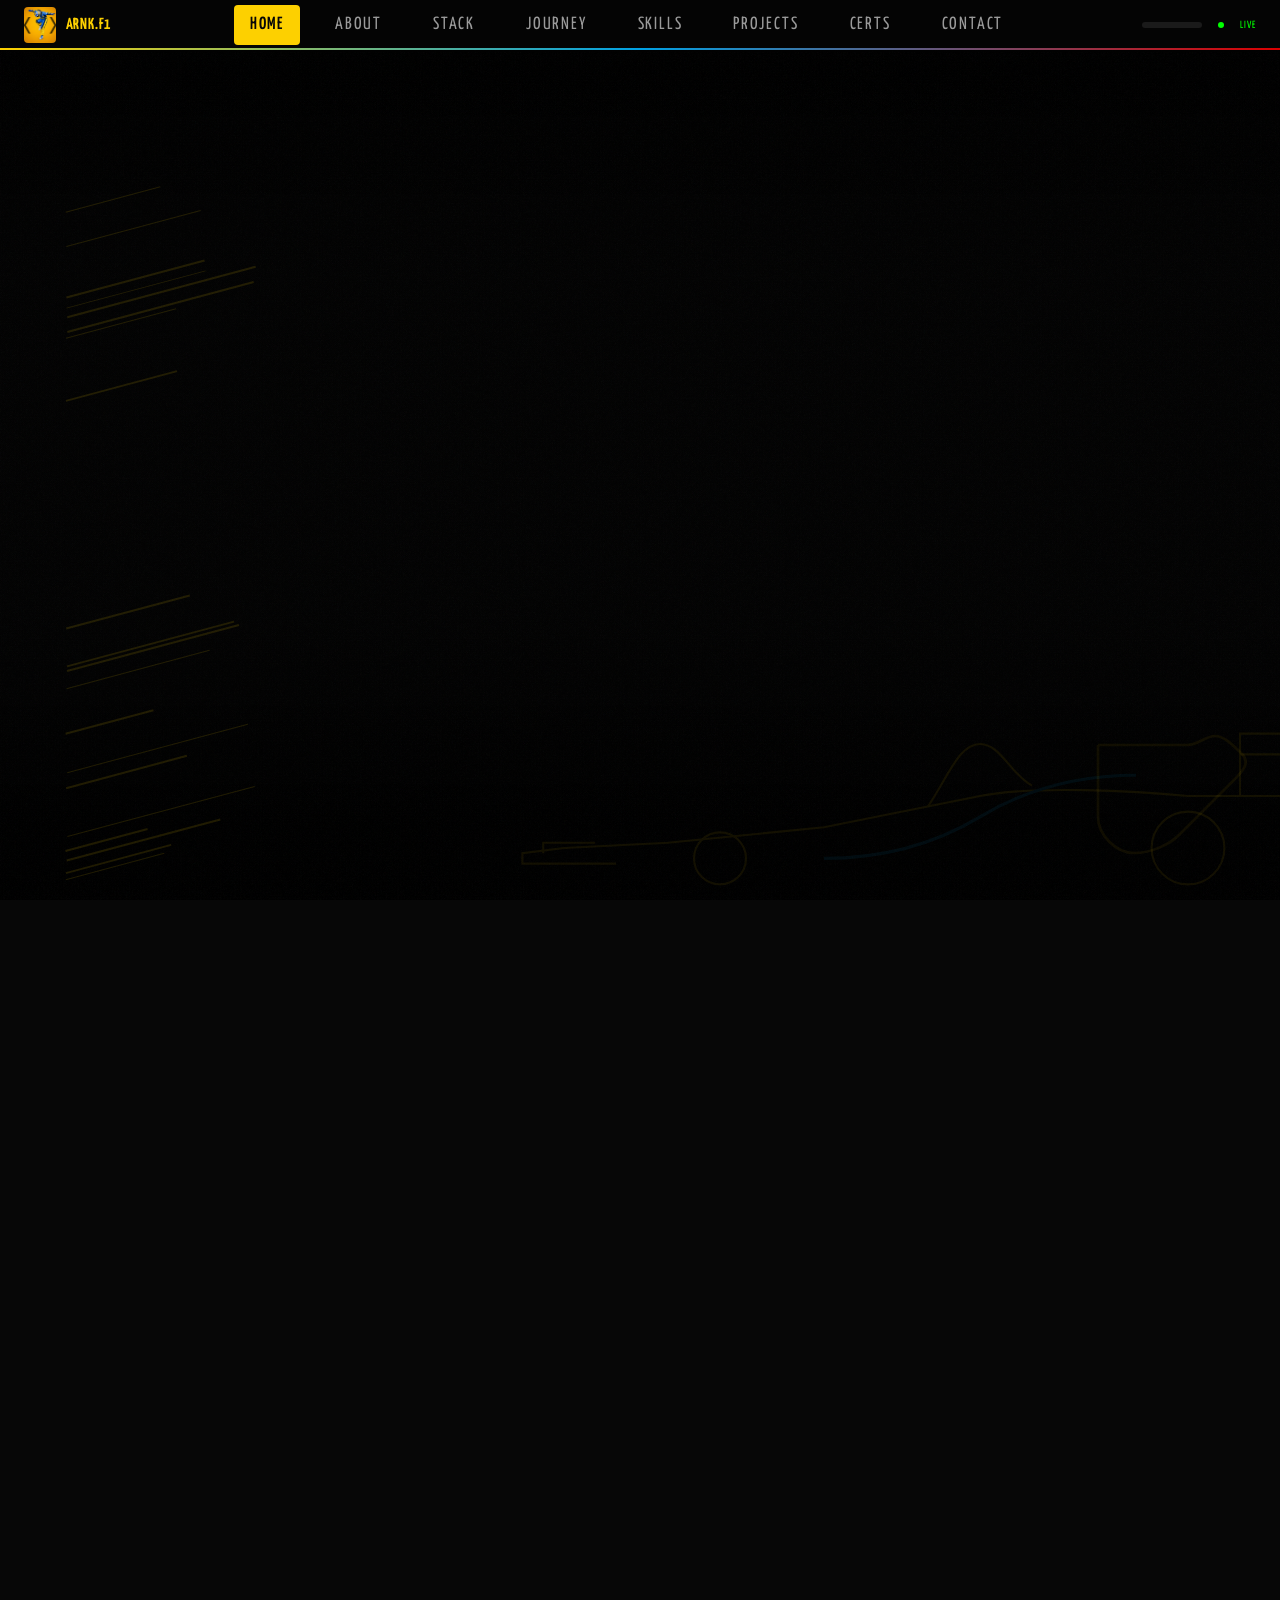
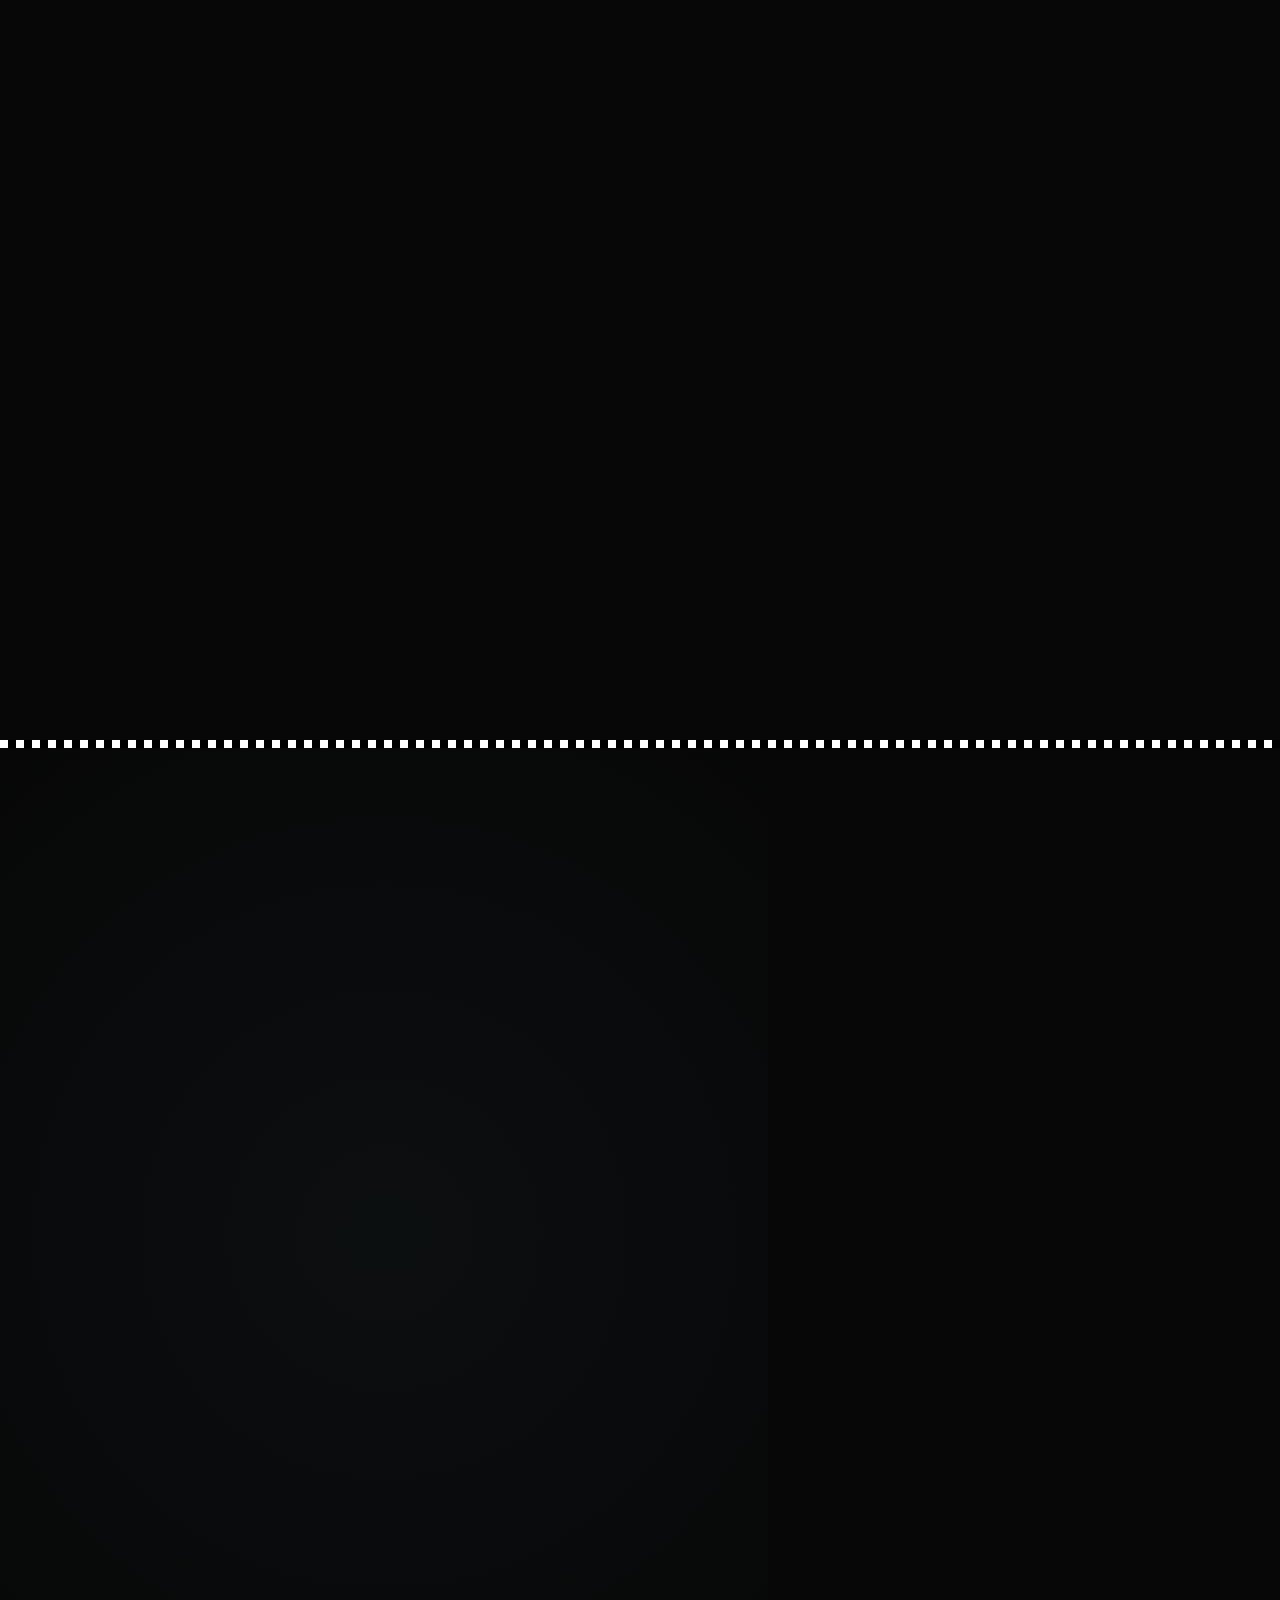
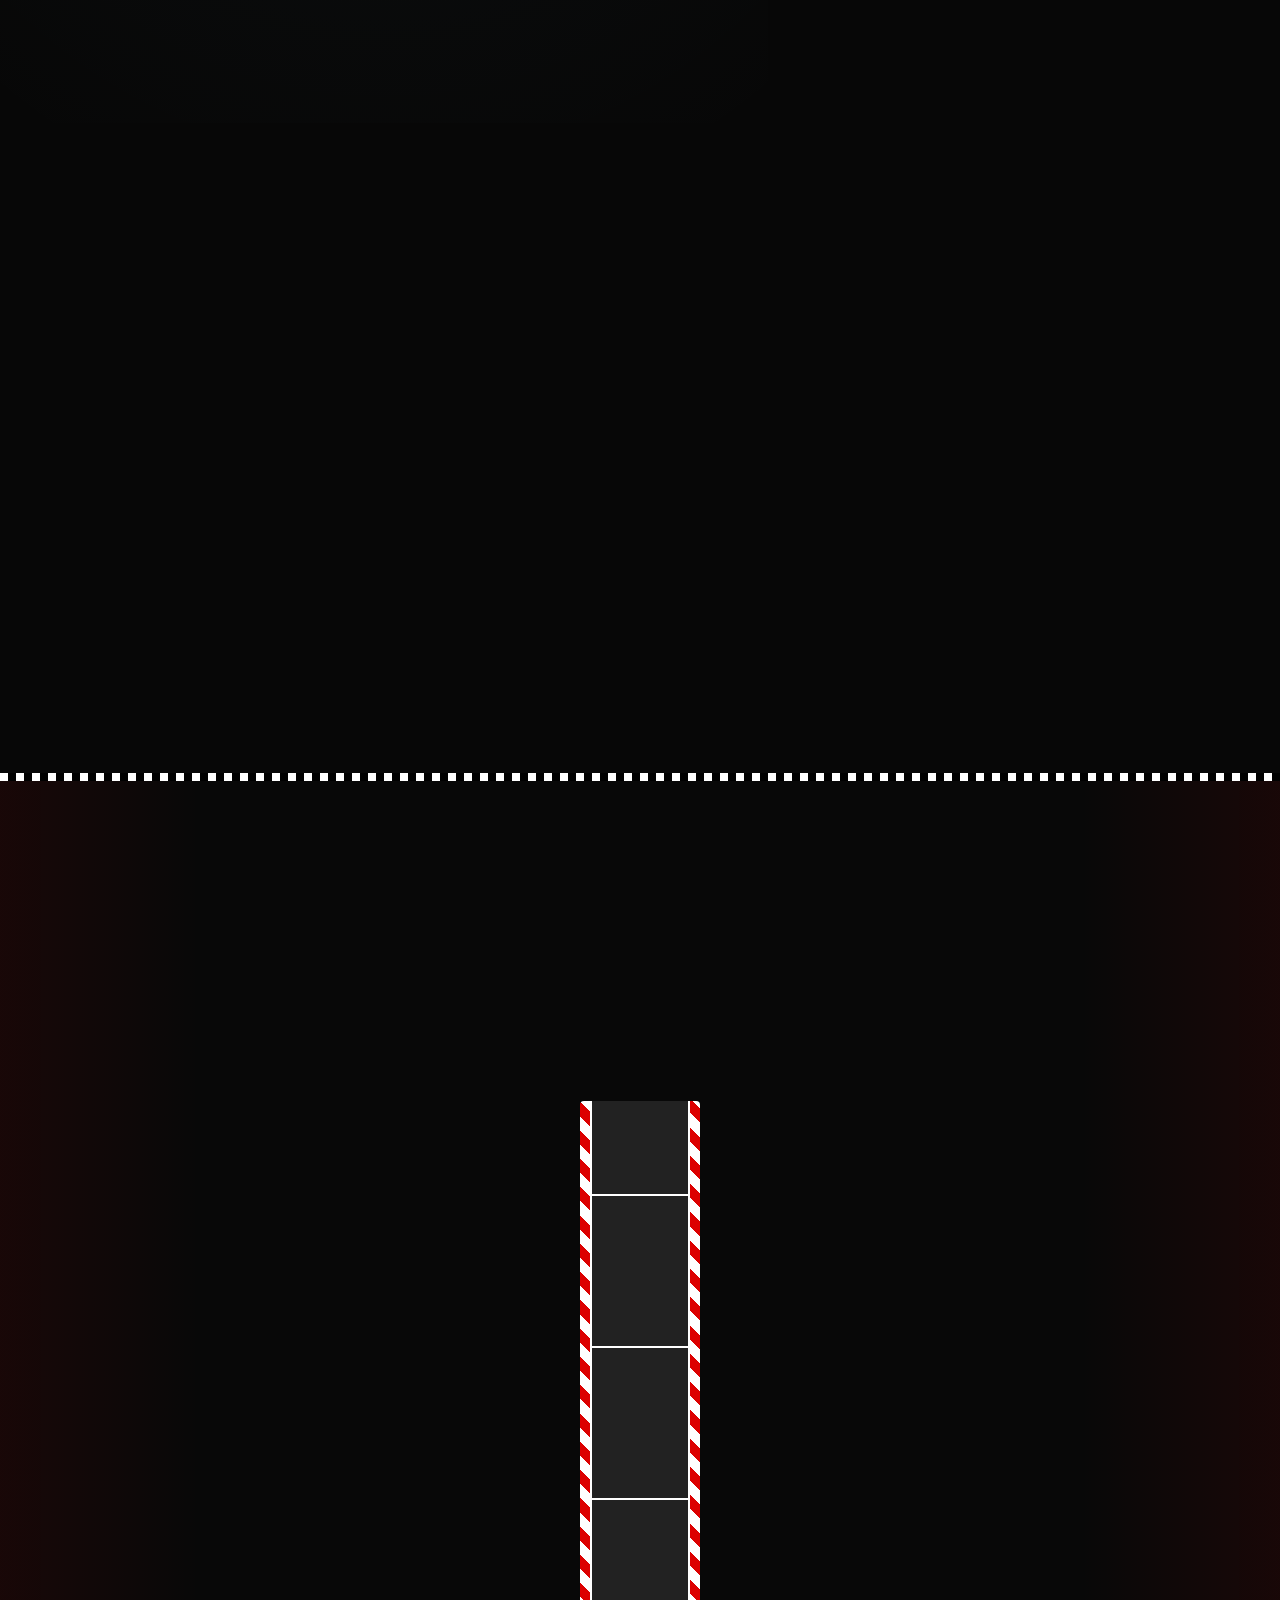
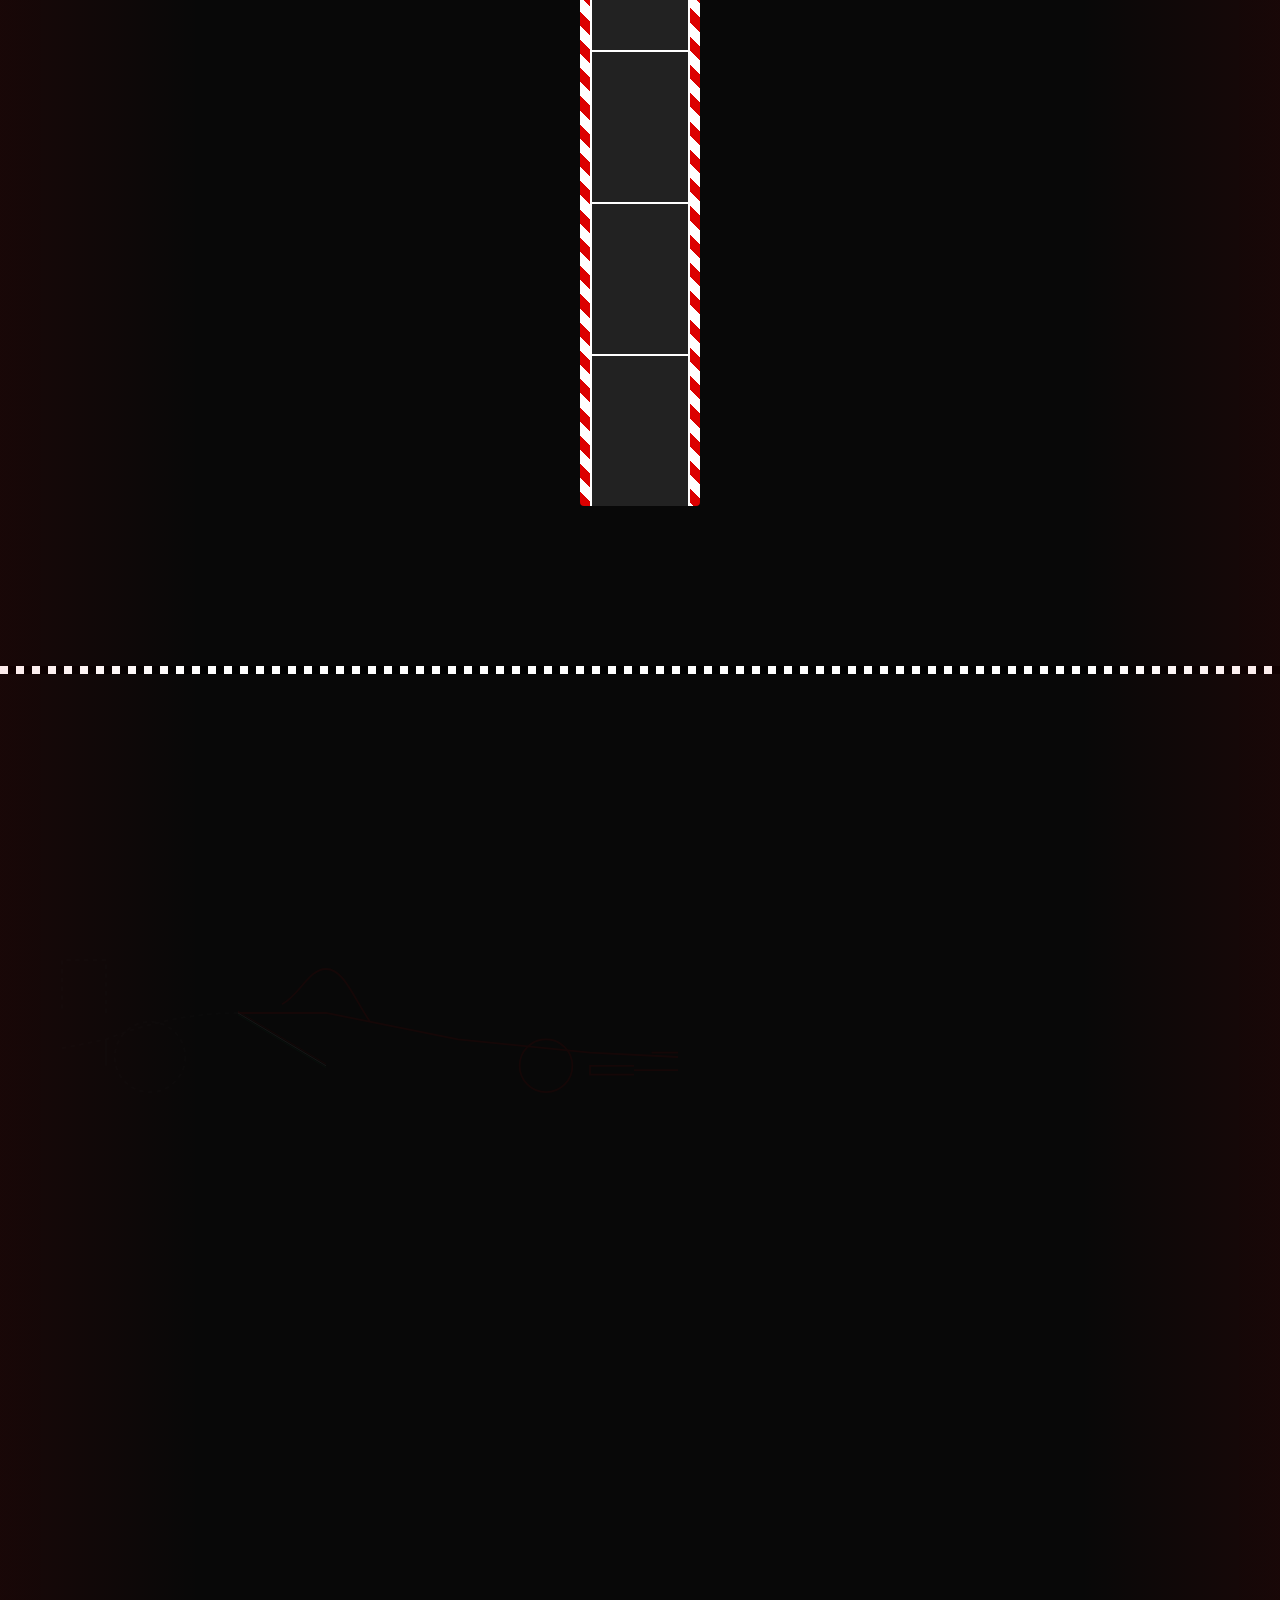
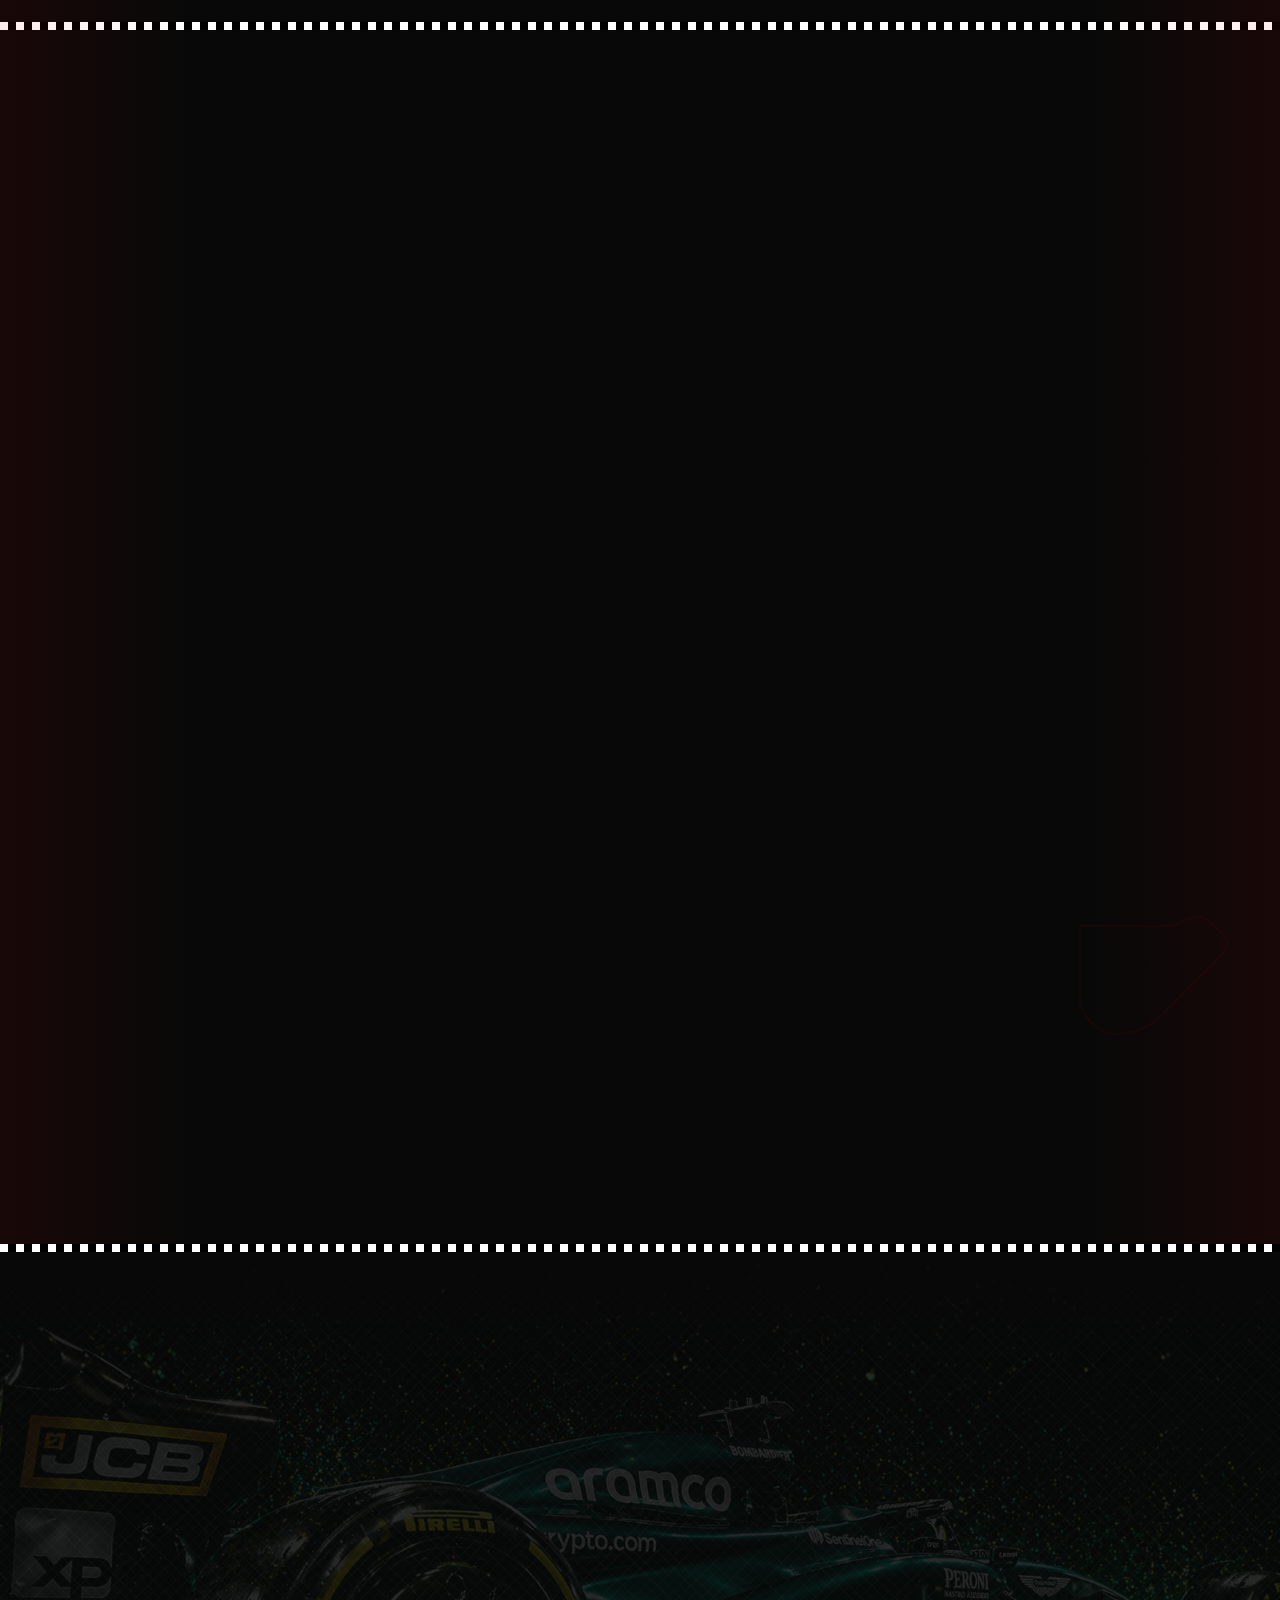
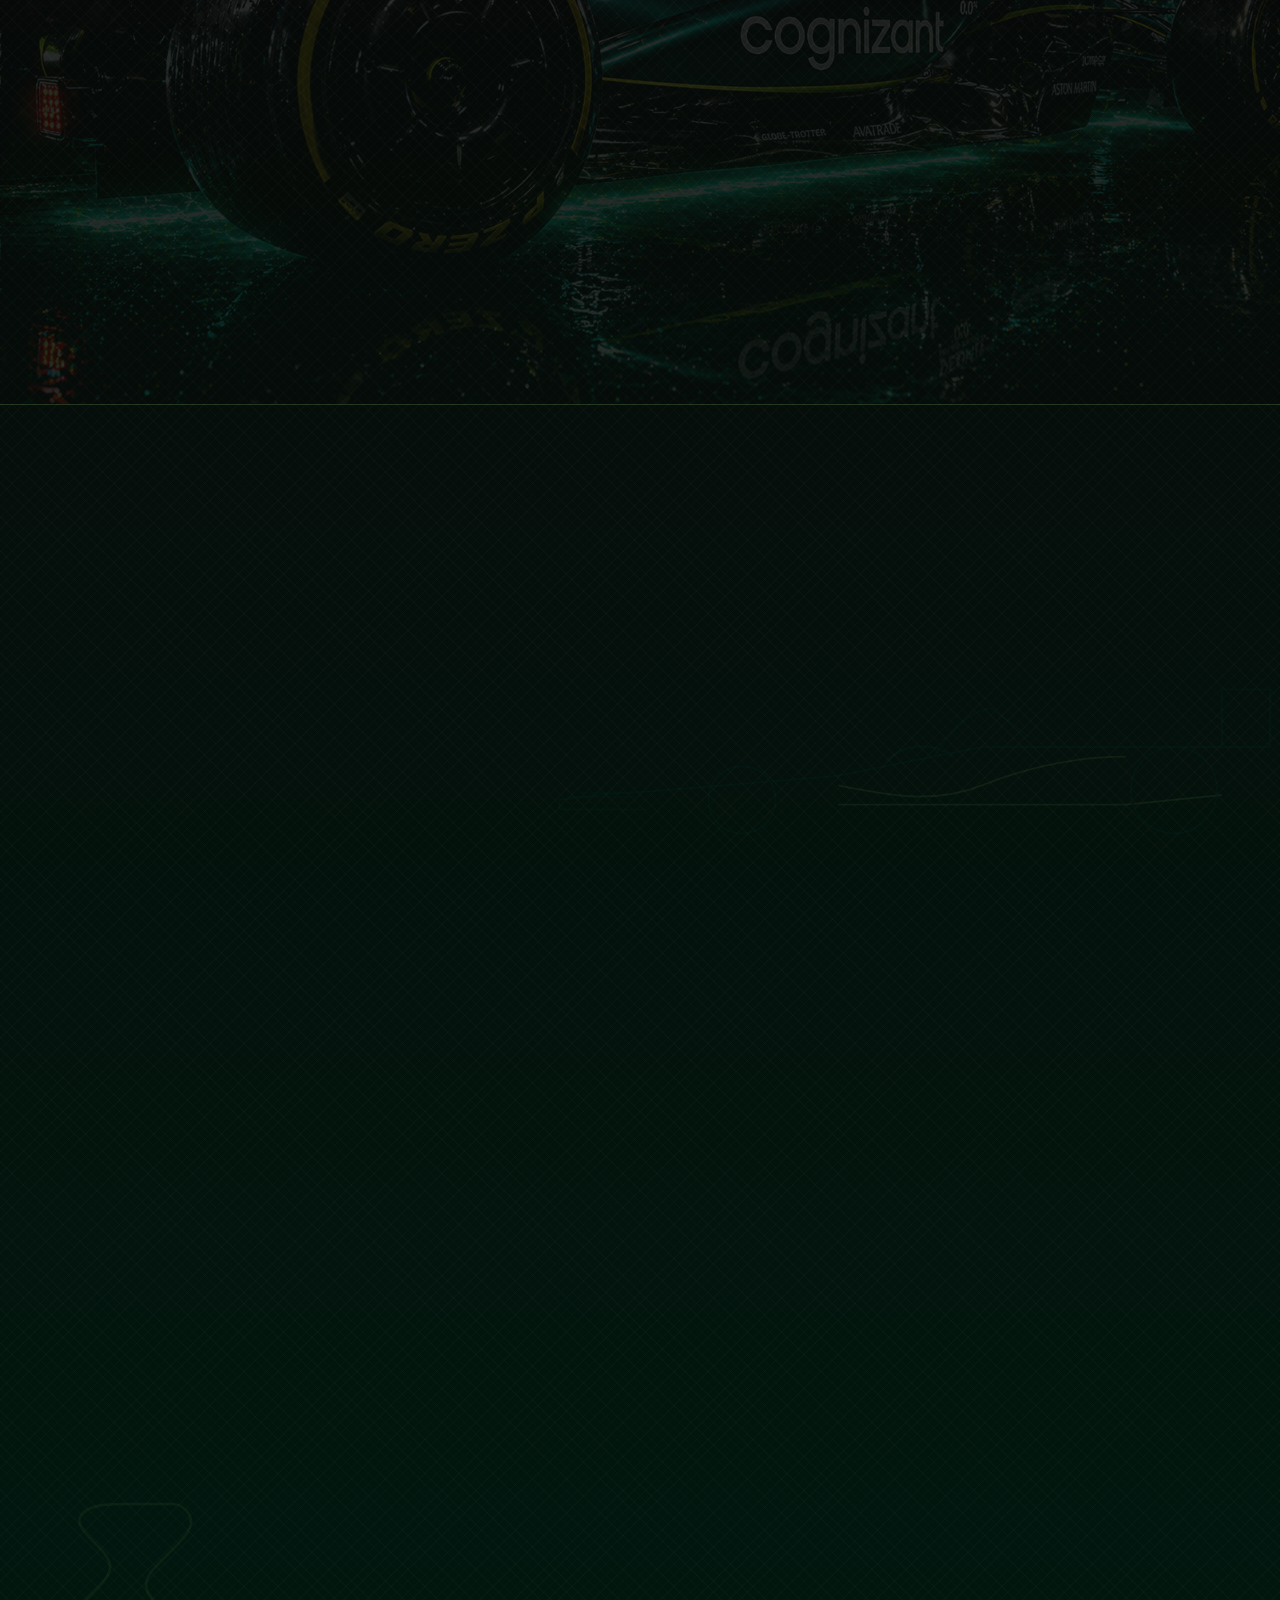
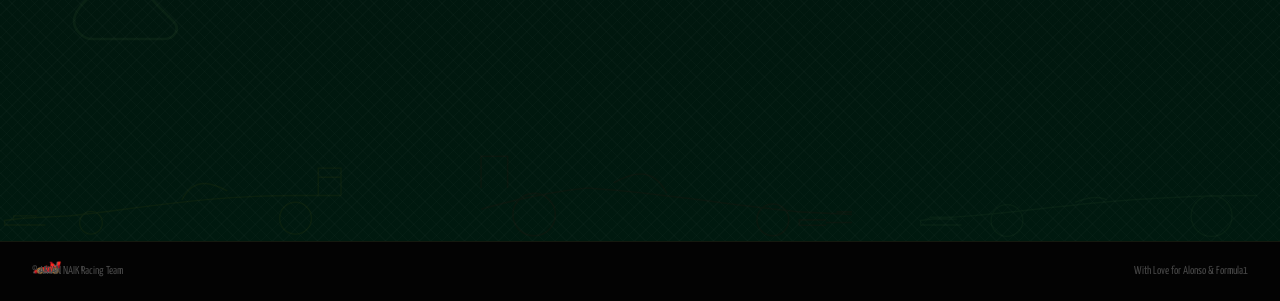
==== commit 4e950c38: "Info" ====
--- a/index.html
+++ b/index.html
@@ -152,7 +152,7 @@
 
 .bento-card p {
   font-family: var(--font-body);
-  font-size: 0.95rem;
+  font-size: 1.1rem;
   color: rgba(255, 255, 255, 0.7);
   line-height: 1.6;
 }
@@ -610,7 +610,7 @@
     <h1 class="hero-name" data-text="ARYAN NAIK">ARYAN NAIK</h1>
     <div class="typewriter"><span id="typewriter-text"></span><span class="cursor">▮</span></div>
     <div class="hero-telemetry">> THROTTLE: 100% &nbsp;&middot;&nbsp; SECTOR: T1 &nbsp;&middot;&nbsp; LAP STATUS: HOT LAP ACTIVE</div>
-    <div class="hero-location">🇮🇳 HOME CIRCUIT: Mumbai Street Circuit</div>
+    <div class="hero-location">🇮🇳 HOME CIRCUIT: Dombivli</div>
     <div class="hero-ctas">
       <button class="btn-primary" onclick="document.getElementById('projects').scrollIntoView()">VIEW PROJECTS</button>
       <button class="btn-outline">DOWNLOAD CV</button>
@@ -638,7 +638,7 @@
         <img src="aryan.jpeg" alt="Aryan Naik" style="border:none;">
         <div class="hero-card-title">
           <h3 style="margin:0; font-size:1.2rem;">ARYAN NAIK</h3>
-          <p style="margin:0; font-size:0.7rem; color:var(--am-lime);">DRIVER ID: #14 // FULL STACK DEV</p>
+          <p style="margin:0; font-size:0.7rem; color:var(--am-lime);">DRIVER ID: #14 // CO-FOUNDER & DEV</p>
         </div>
       </div>
     </div>
@@ -647,8 +647,7 @@
     <div class="bento-card bento-bio">
       <h4>Mission Briefing</h4>
       <p>
-        I am a Full Stack Developer with a relentless drive for building high-performance applications. 
-        Much like a Formula 1 car, I believe great software is born from the perfect balance of robust engineering and split-second precision.
+        Full Stack Developer & Co-Founder at Syntax Syndicate. Since my first commit in 2024, I've secured multiple podium finishes—including a win at ISTE's Byteshow and runner-up at AlgorithmX. I treat every project, from NeonSync to NeuroLearn AI, as a high-stakes Grand Prix where precision and speed are the only metrics that matter.
       </p>
     </div>
 
@@ -669,7 +668,7 @@
     <!-- STAT CARD 2 -->
     <div class="bento-card bento-stat">
       <h4>Location</h4>
-      <div class="stat-value">MUM</div>
+      <div class="stat-value">DOM</div>
       <div class="stat-label">HOME CIRCUIT</div>
     </div>
 
@@ -679,15 +678,15 @@
       <div class="telemetry-bars">
         <div class="tel-row">
           <div class="tel-label">FRONTEND</div>
-          <div class="tel-progress"><div class="tel-fill" style="width: 95%;"></div></div>
+          <div class="tel-progress"><div class="tel-fill" style="width: 70%;"></div></div>
         </div>
         <div class="tel-row">
           <div class="tel-label">BACKEND</div>
-          <div class="tel-progress"><div class="tel-fill" style="width: 88%;"></div></div>
+          <div class="tel-progress"><div class="tel-fill" style="width: 60%;"></div></div>
         </div>
         <div class="tel-row">
           <div class="tel-label">PRECISION</div>
-          <div class="tel-progress"><div class="tel-fill" style="width: 100%;"></div></div>
+          <div class="tel-progress"><div class="tel-fill" style="width: 85%;"></div></div>
         </div>
       </div>
     </div>
@@ -915,13 +914,13 @@
           <div class="dash-body">
             <!-- Left Column -->
             <div class="dash-col">
-              <div class="dash-cell" data-val="80" style="--fill-pct:80%">
+              <div class="dash-cell" data-val="60" style="--fill-pct:60%">
                 <div class="cell-label">STRAT MODE 1</div>
                 <div class="cell-value">Python / Flask</div>
                 <div class="cell-bar"></div>
                 <div class="cell-pct">0%</div>
               </div>
-              <div class="dash-cell" data-val="85" style="--fill-pct:85%">
+              <div class="dash-cell" data-val="70" style="--fill-pct:70%">
                 <div class="cell-label">STRAT MODE 2</div>
                 <div class="cell-value">Frontend</div>
                 <div class="cell-bar"></div>
@@ -1275,7 +1274,7 @@
 }
 
 // --- Typewriter ---
-const roles = ["Full Stack Developer", "API Architect", "Open Source Contributor"];
+const roles = ["Full Stack Developer", "Co-Founder @ Syntax Syndicate", "API Architect"];
 let roleIdx = 0;
 let charIdx = 0;
 let isDeleting = false;
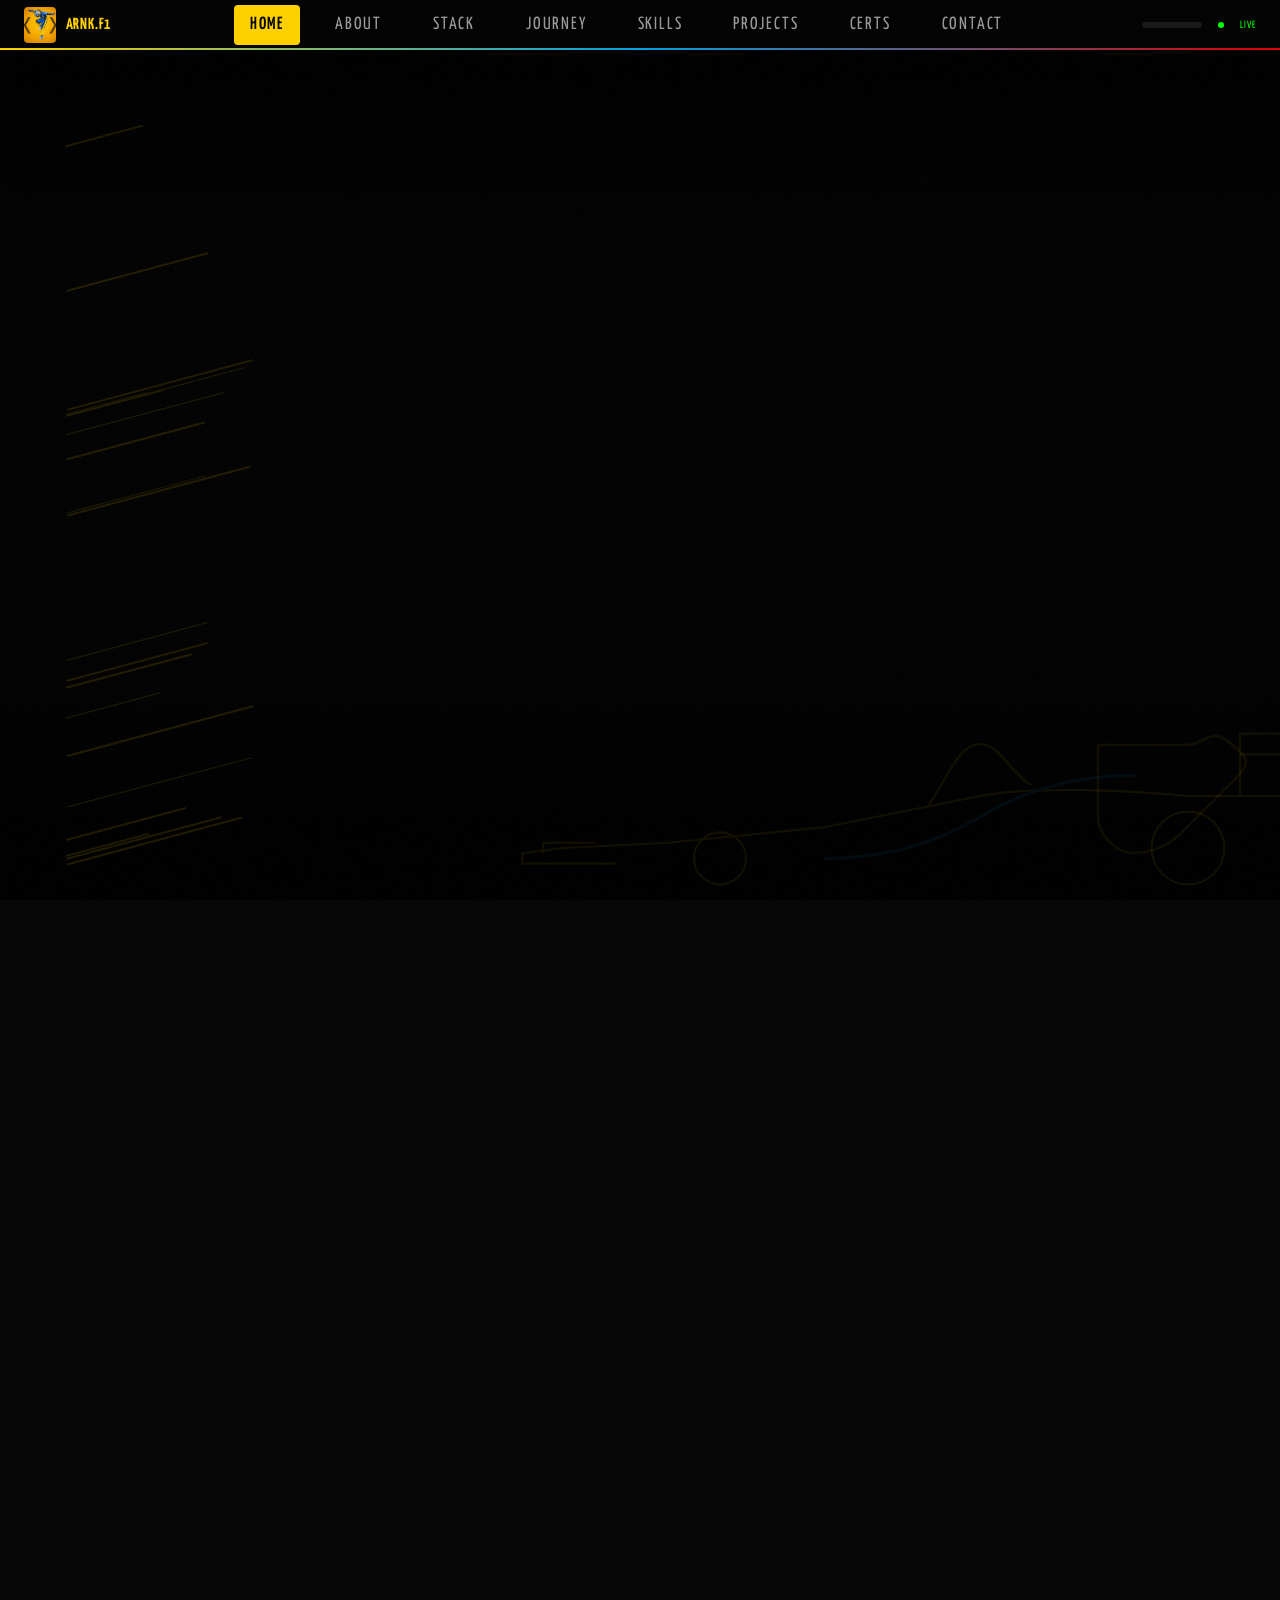
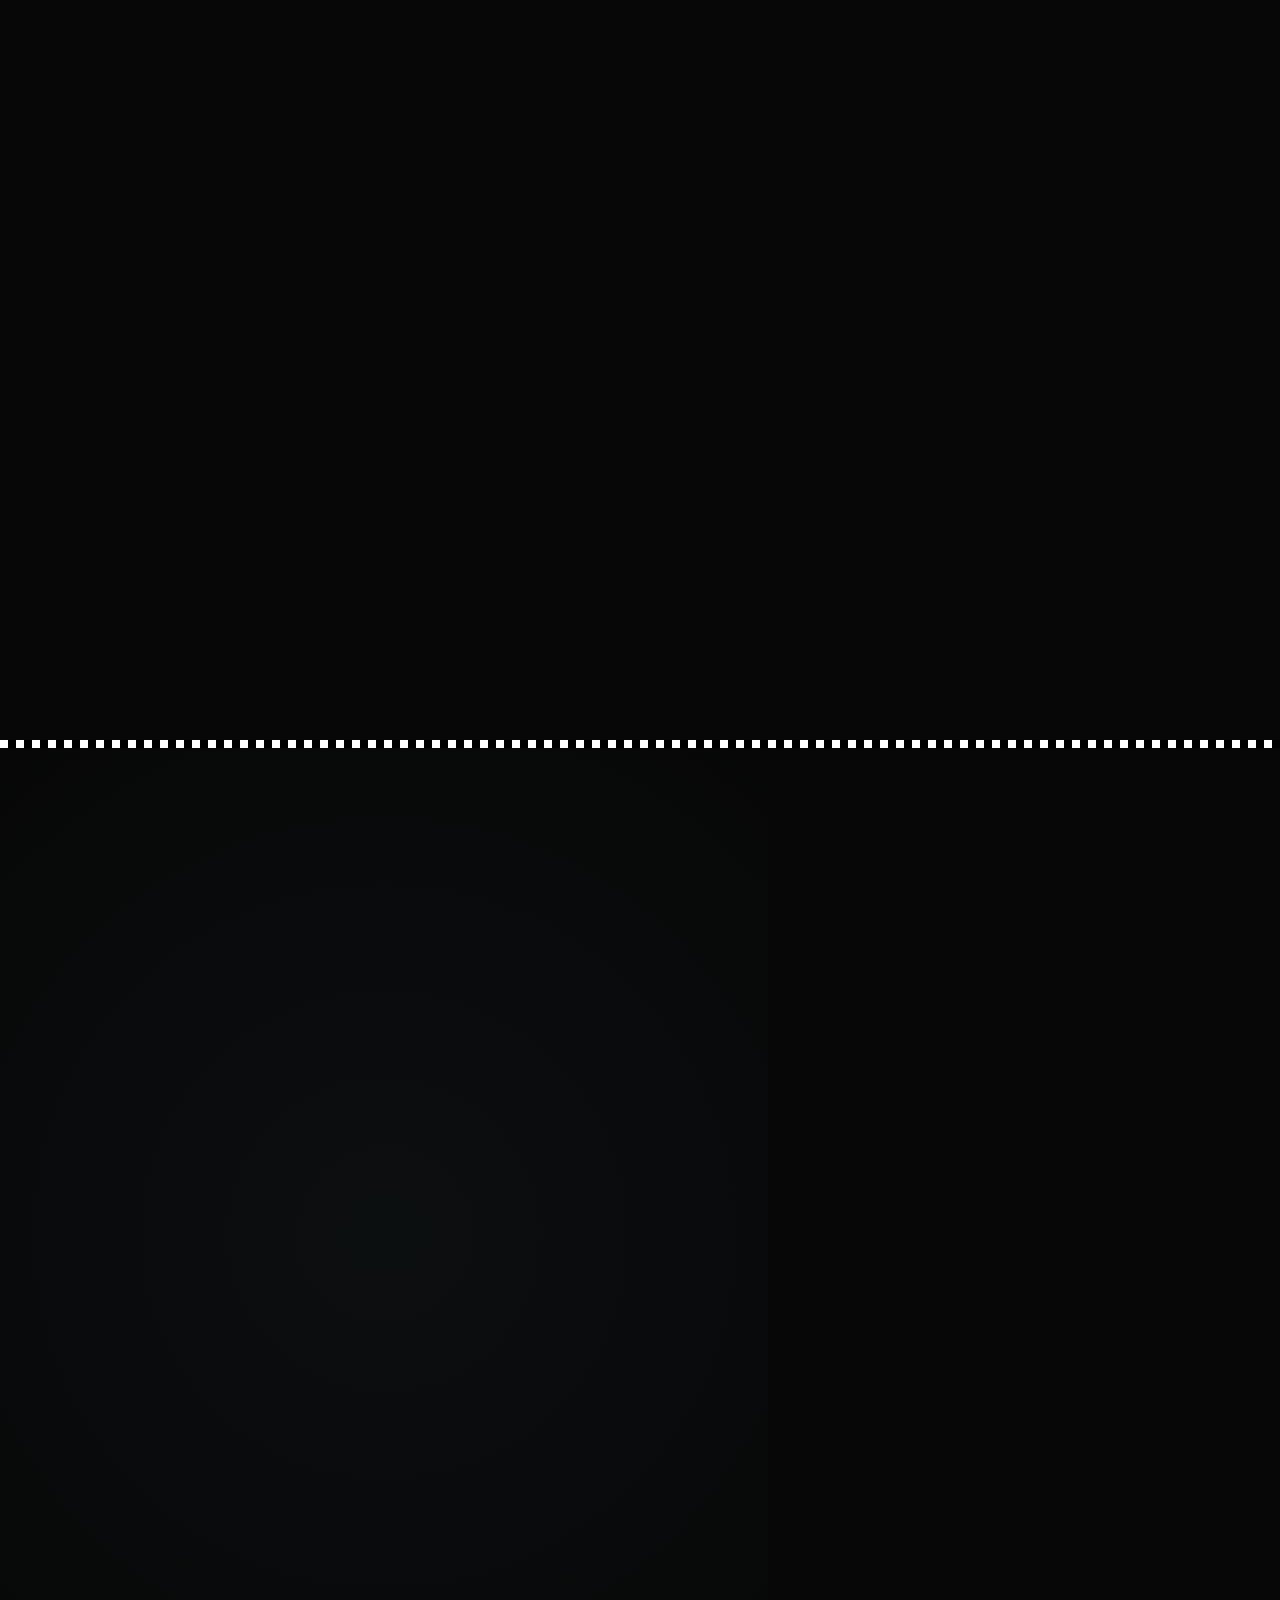
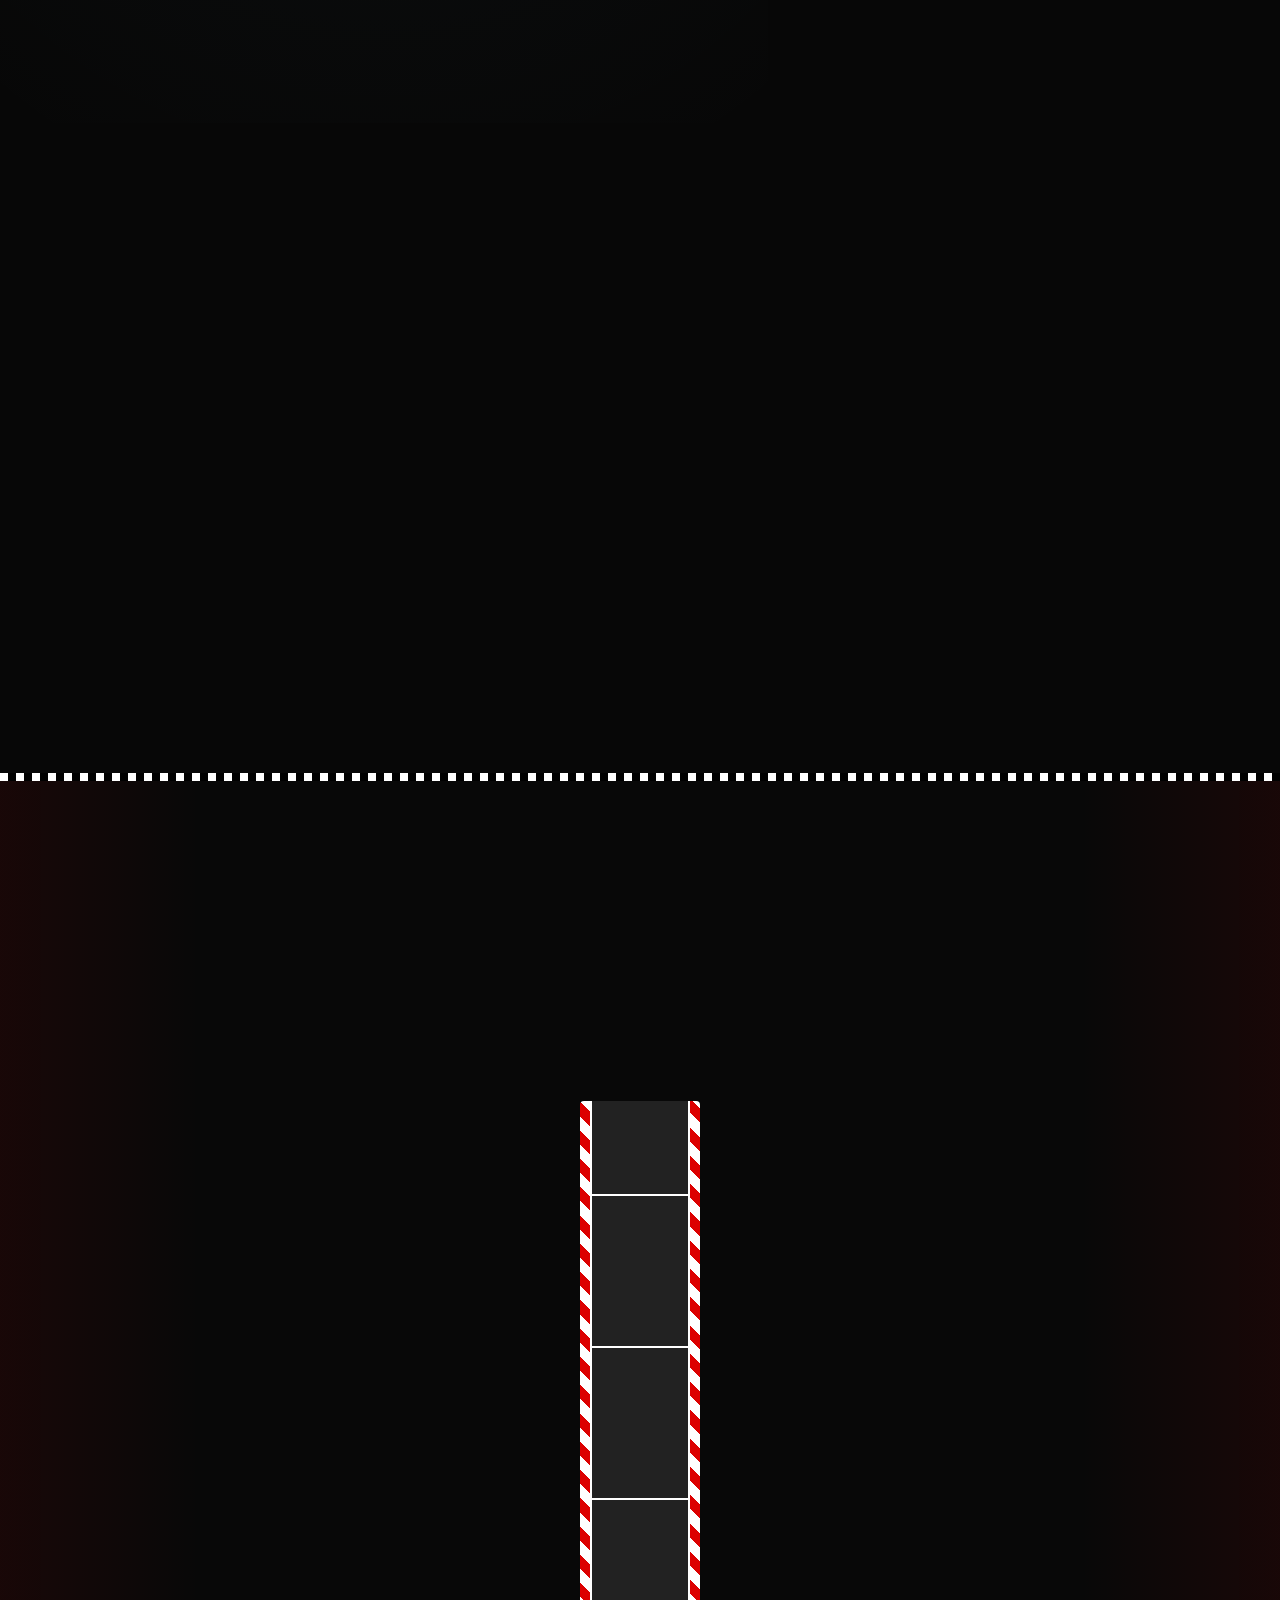
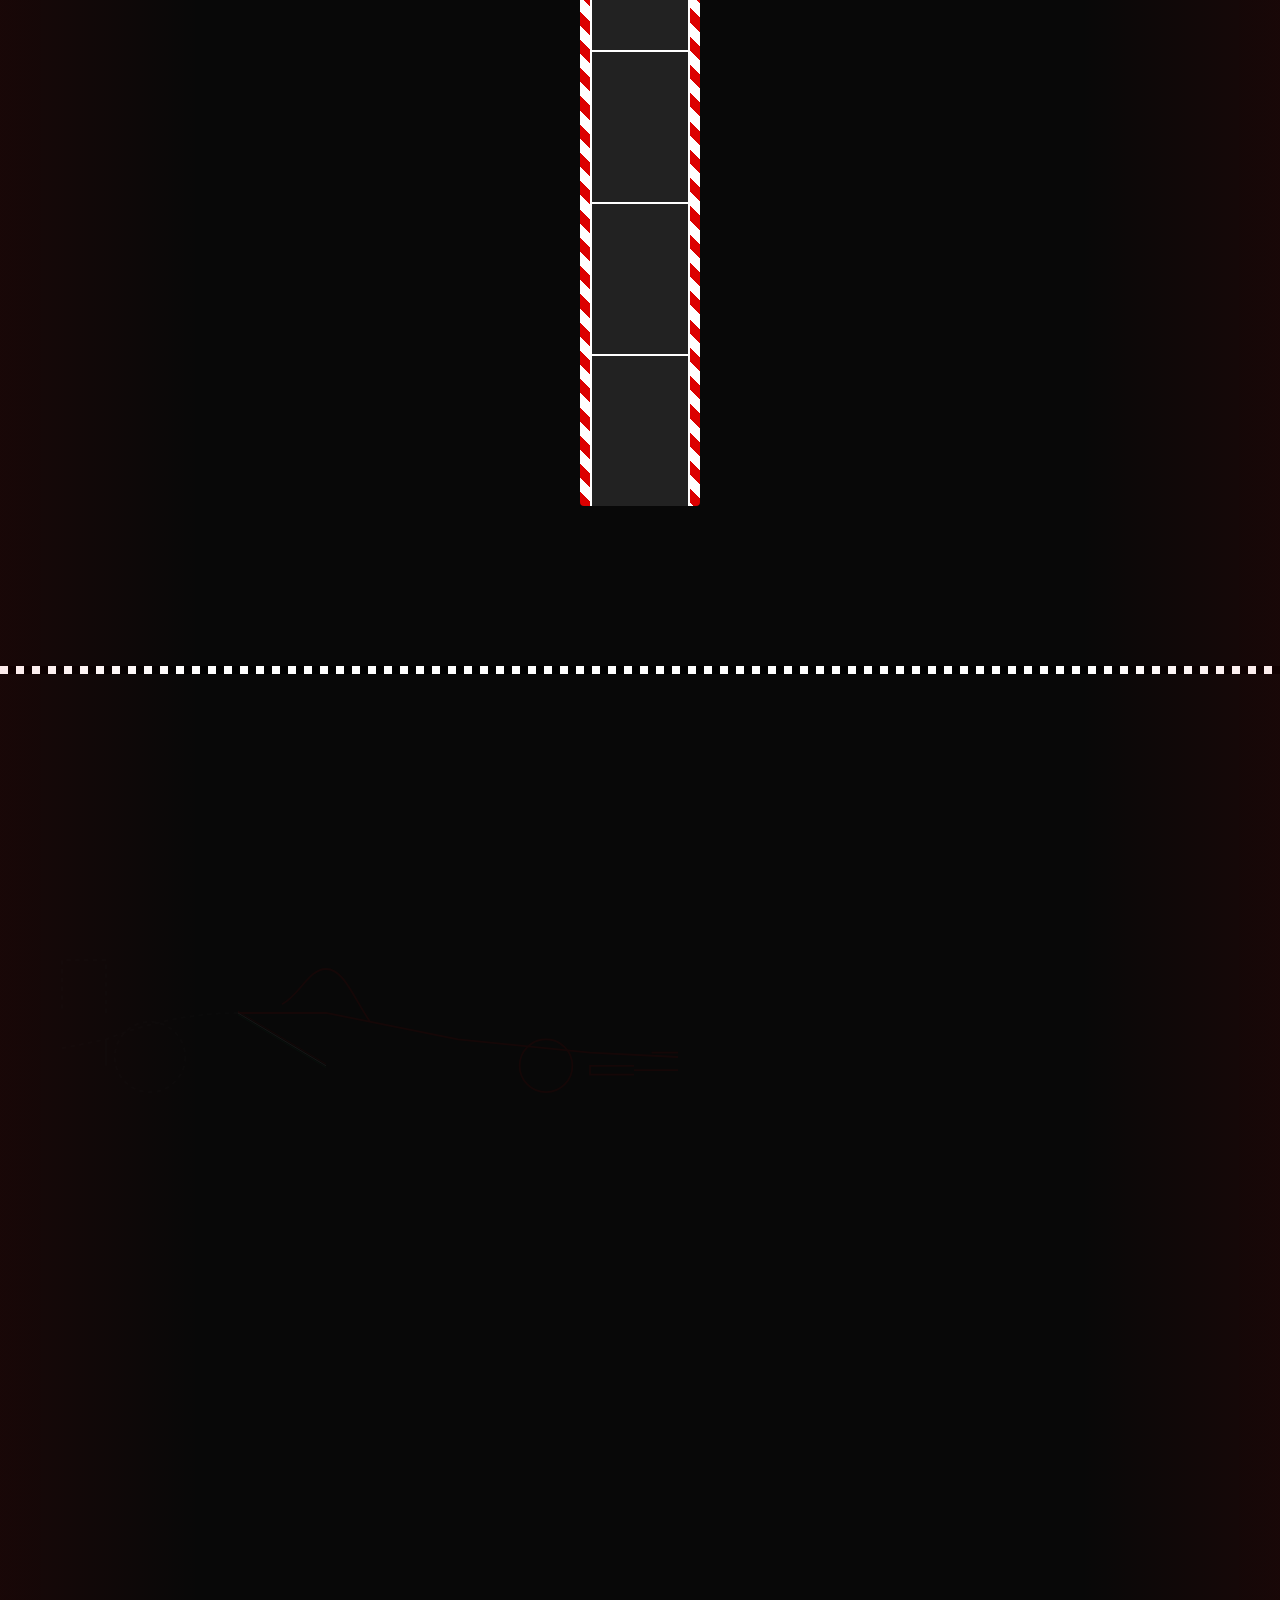
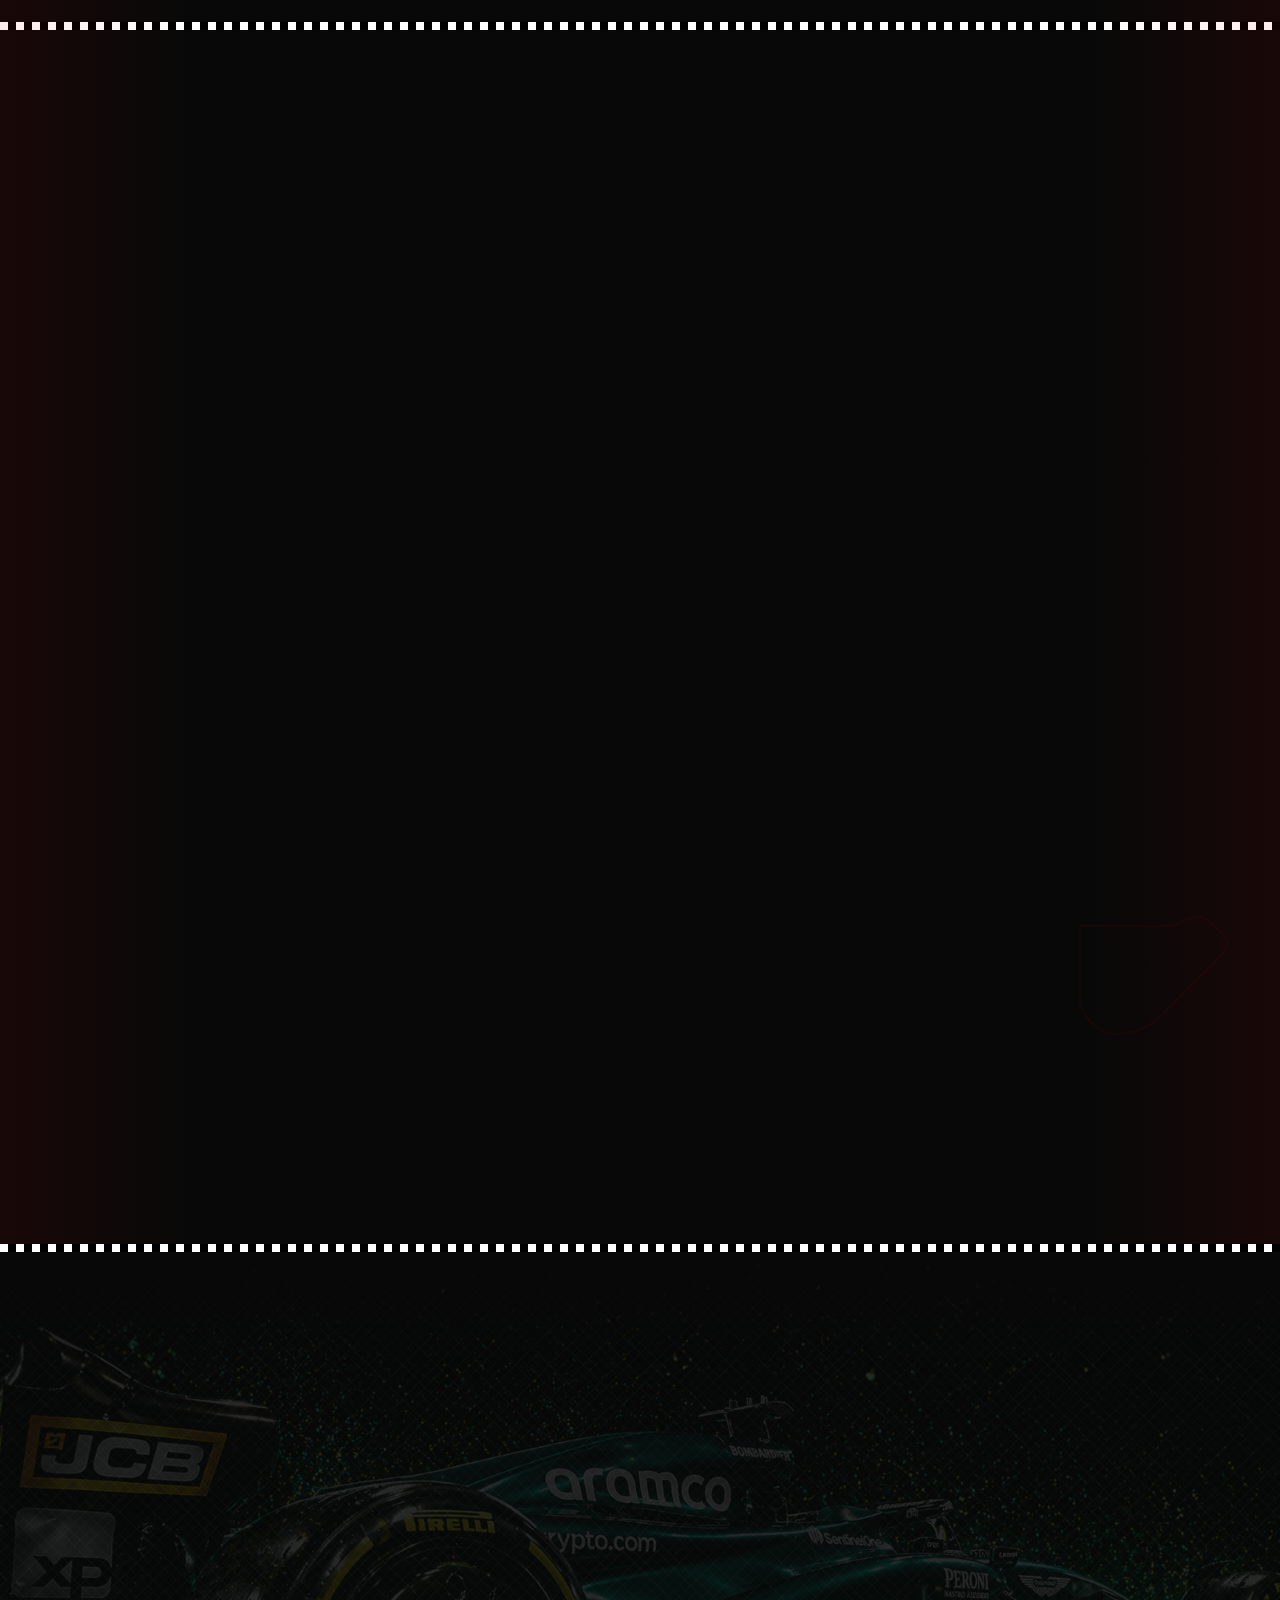
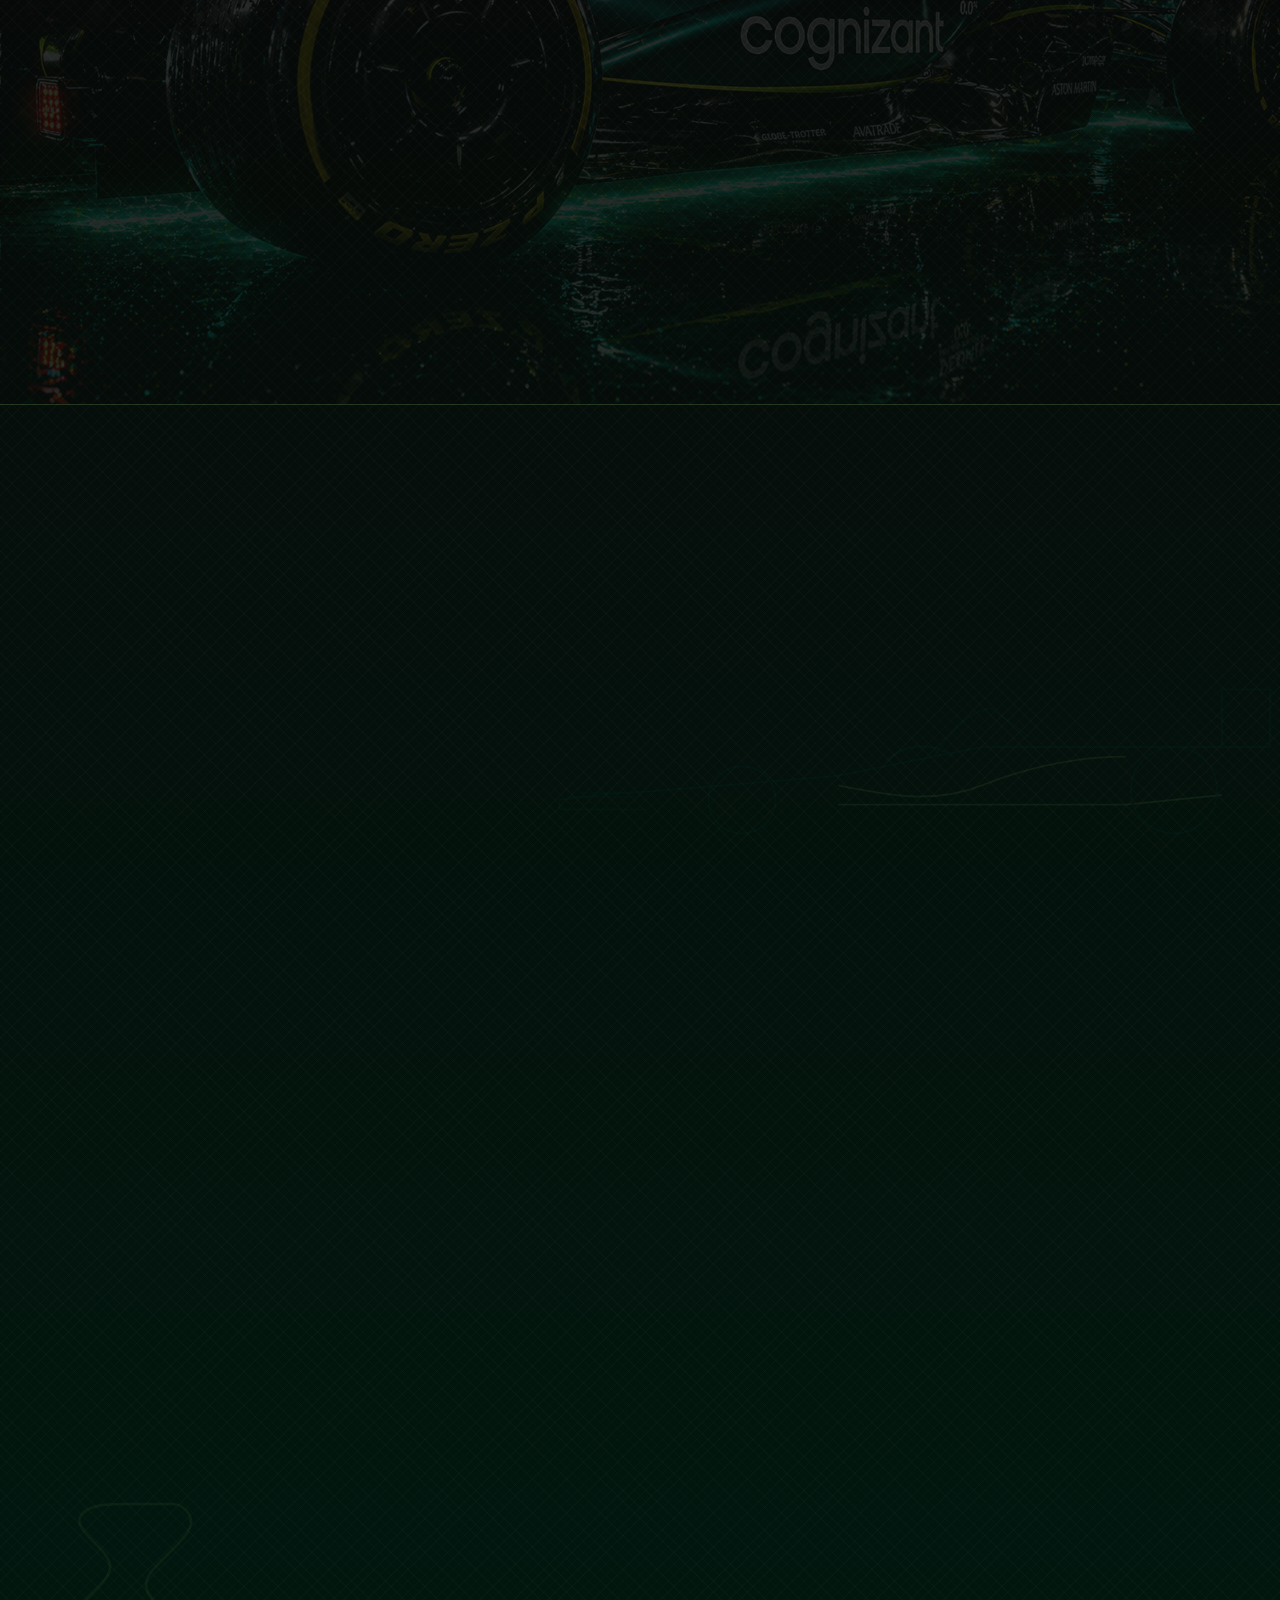
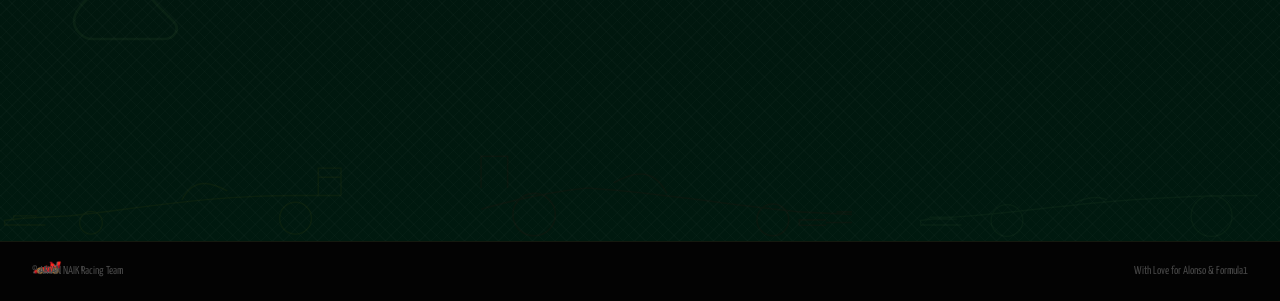
==== commit 0b4db2a4: "info2" ====
--- a/index.html
+++ b/index.html
@@ -678,7 +678,7 @@
       <div class="telemetry-bars">
         <div class="tel-row">
           <div class="tel-label">FRONTEND</div>
-          <div class="tel-progress"><div class="tel-fill" style="width: 70%;"></div></div>
+          <div class="tel-progress"><div class="tel-fill" style="width: 80%;"></div></div>
         </div>
         <div class="tel-row">
           <div class="tel-label">BACKEND</div>
@@ -920,7 +920,7 @@
                 <div class="cell-bar"></div>
                 <div class="cell-pct">0%</div>
               </div>
-              <div class="dash-cell" data-val="70" style="--fill-pct:70%">
+              <div class="dash-cell" data-val="80" style="--fill-pct:80%">
                 <div class="cell-label">STRAT MODE 2</div>
                 <div class="cell-value">Frontend</div>
                 <div class="cell-bar"></div>
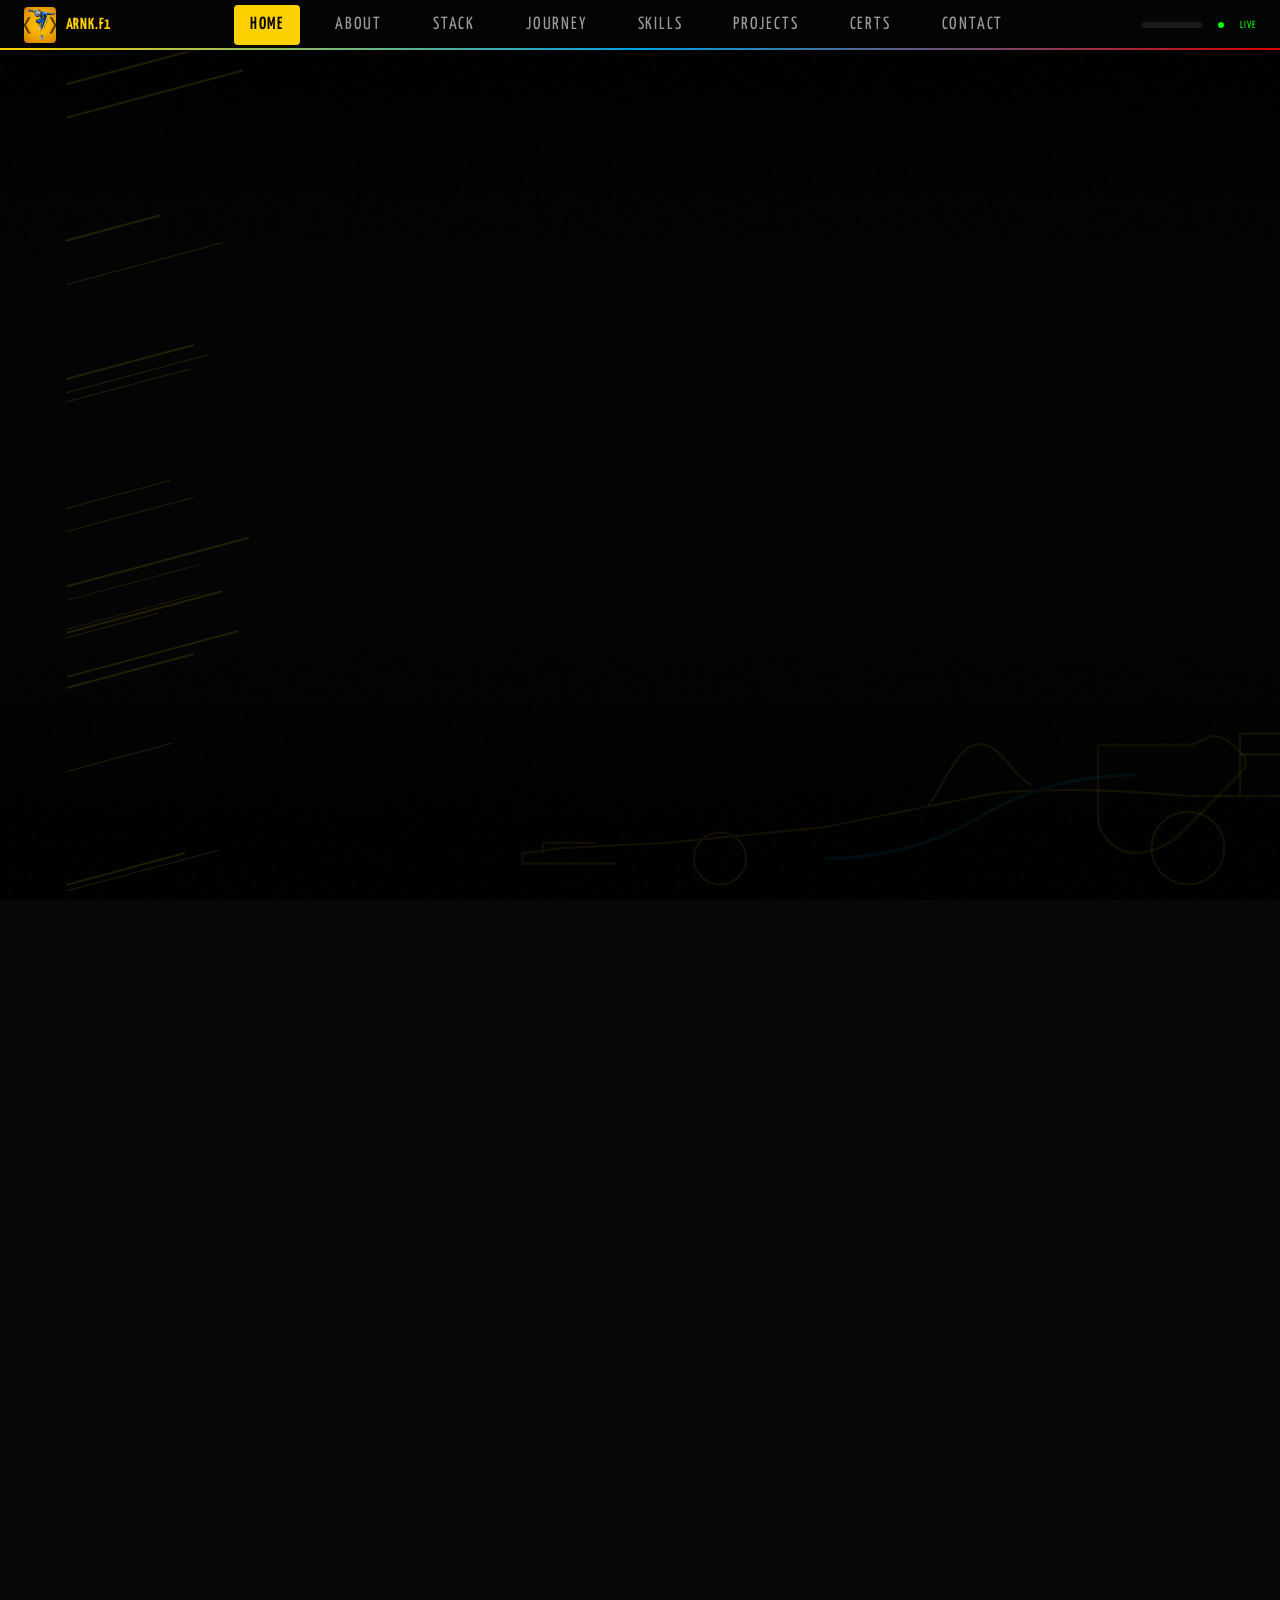
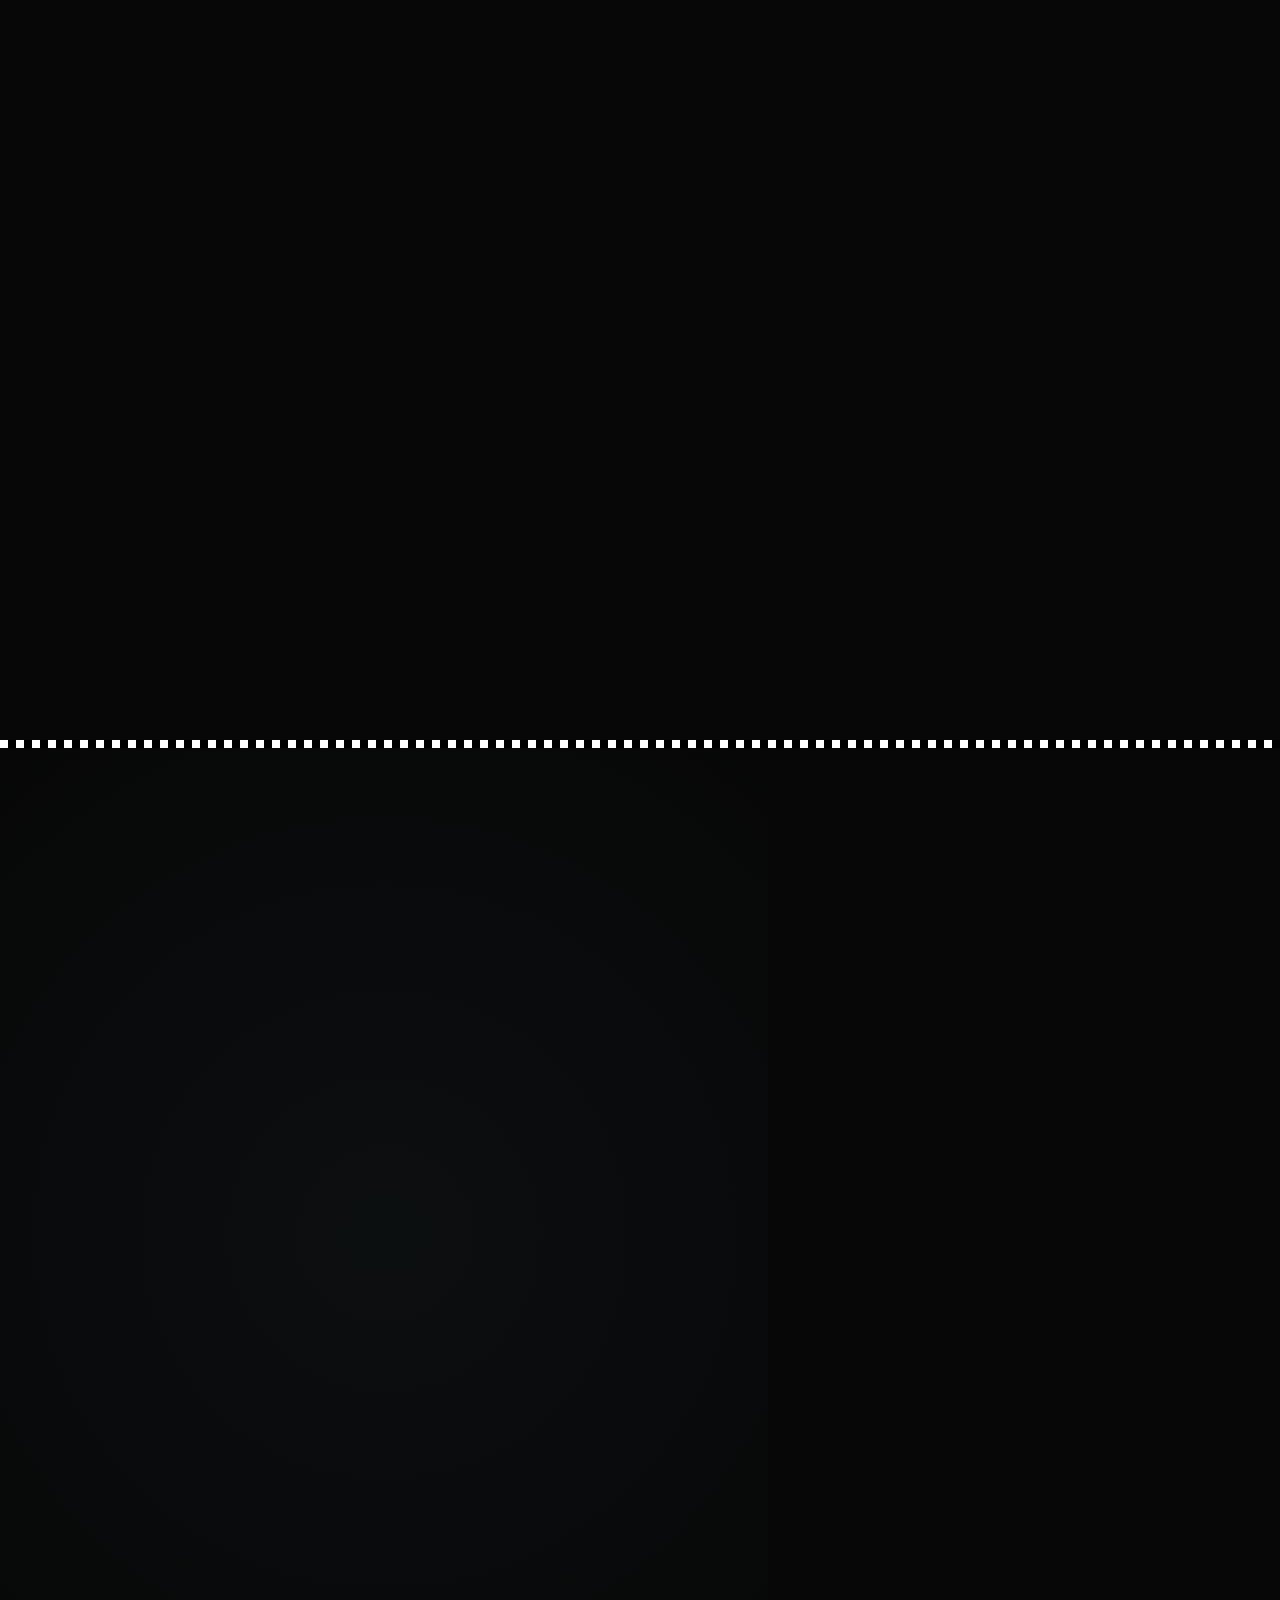
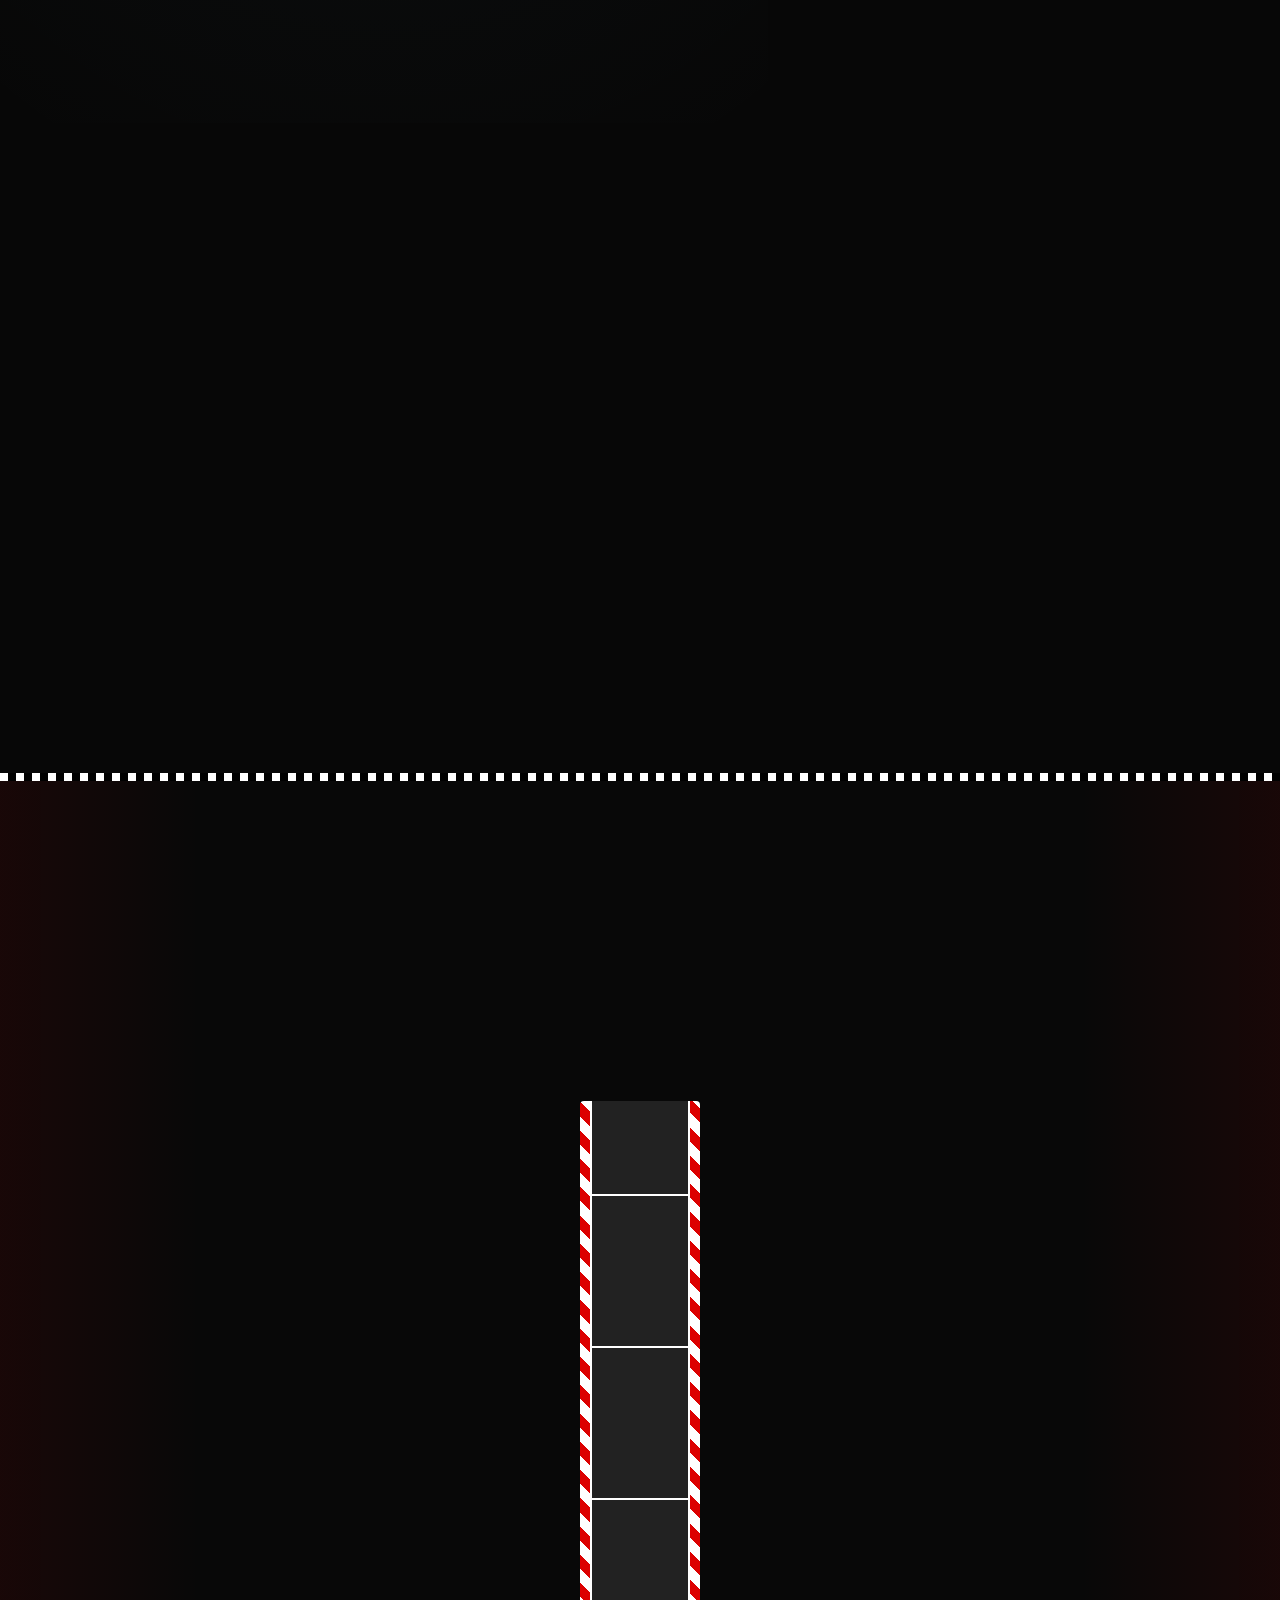
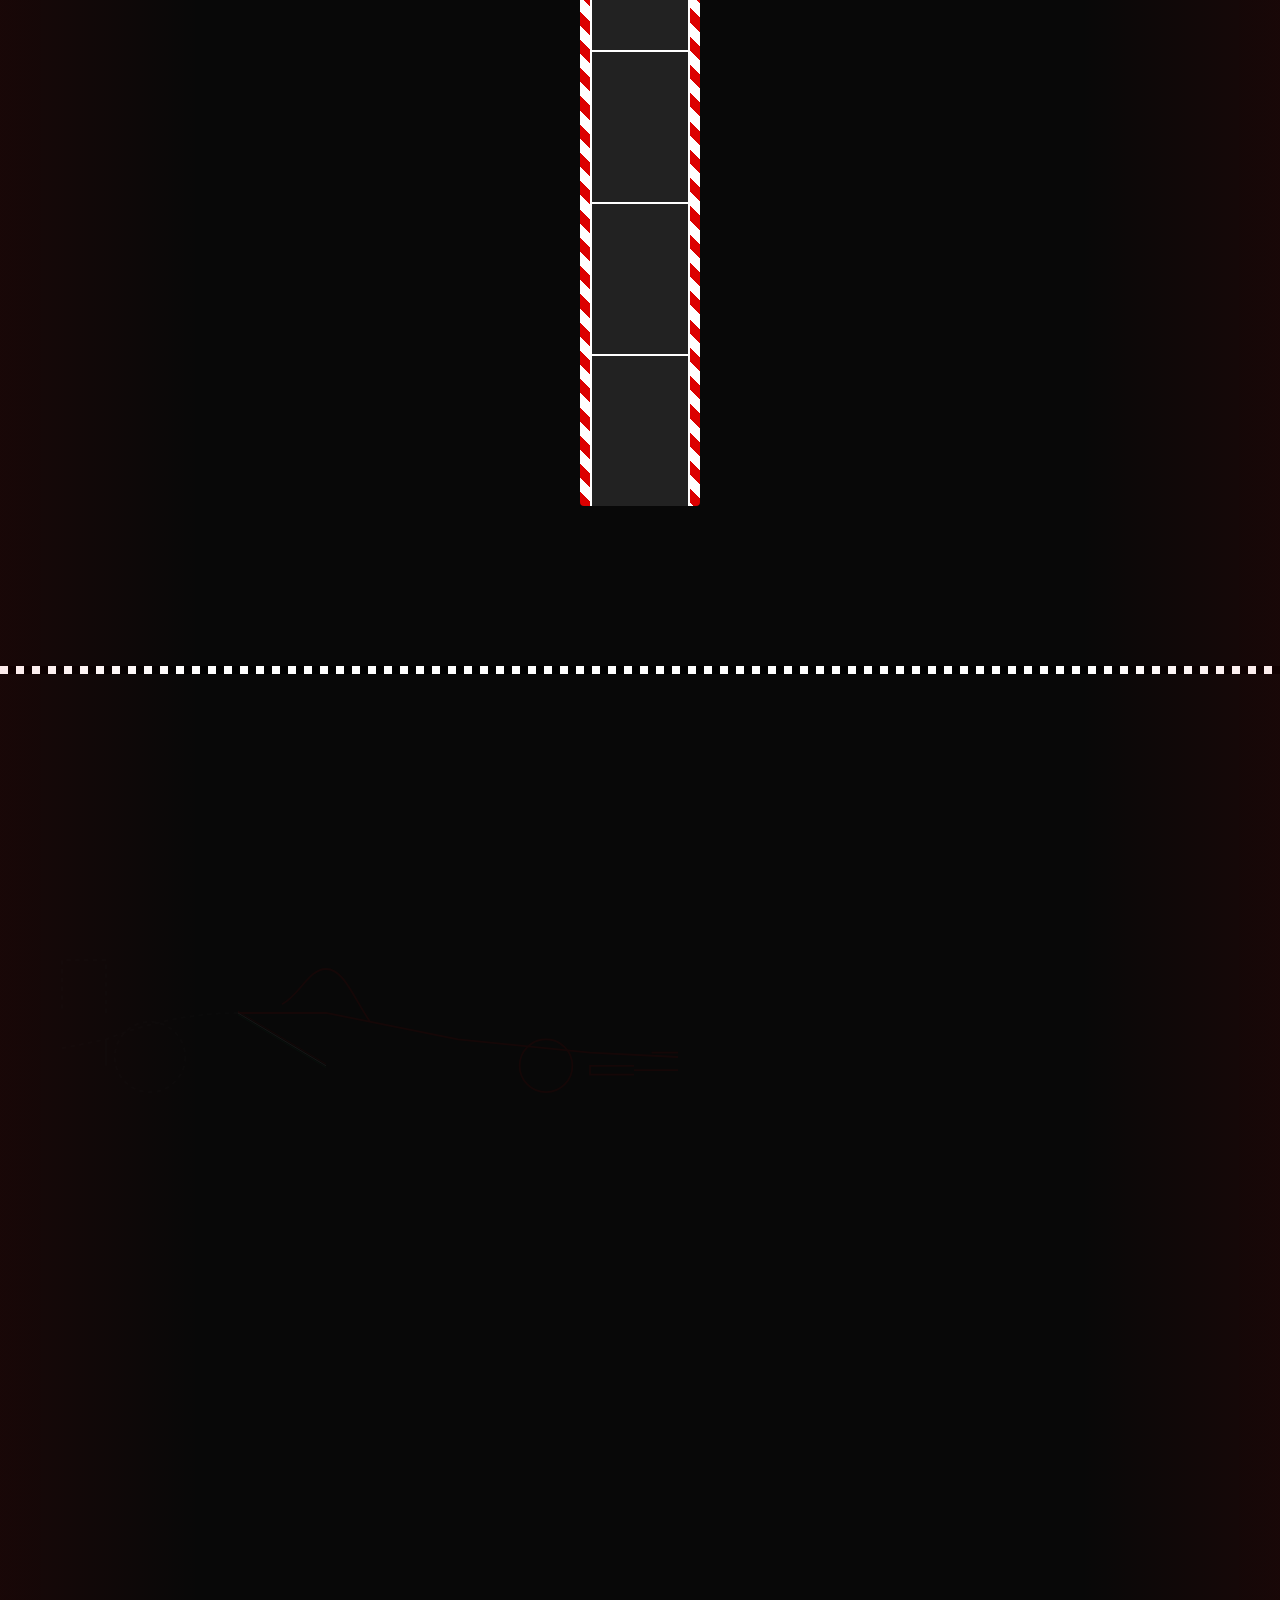
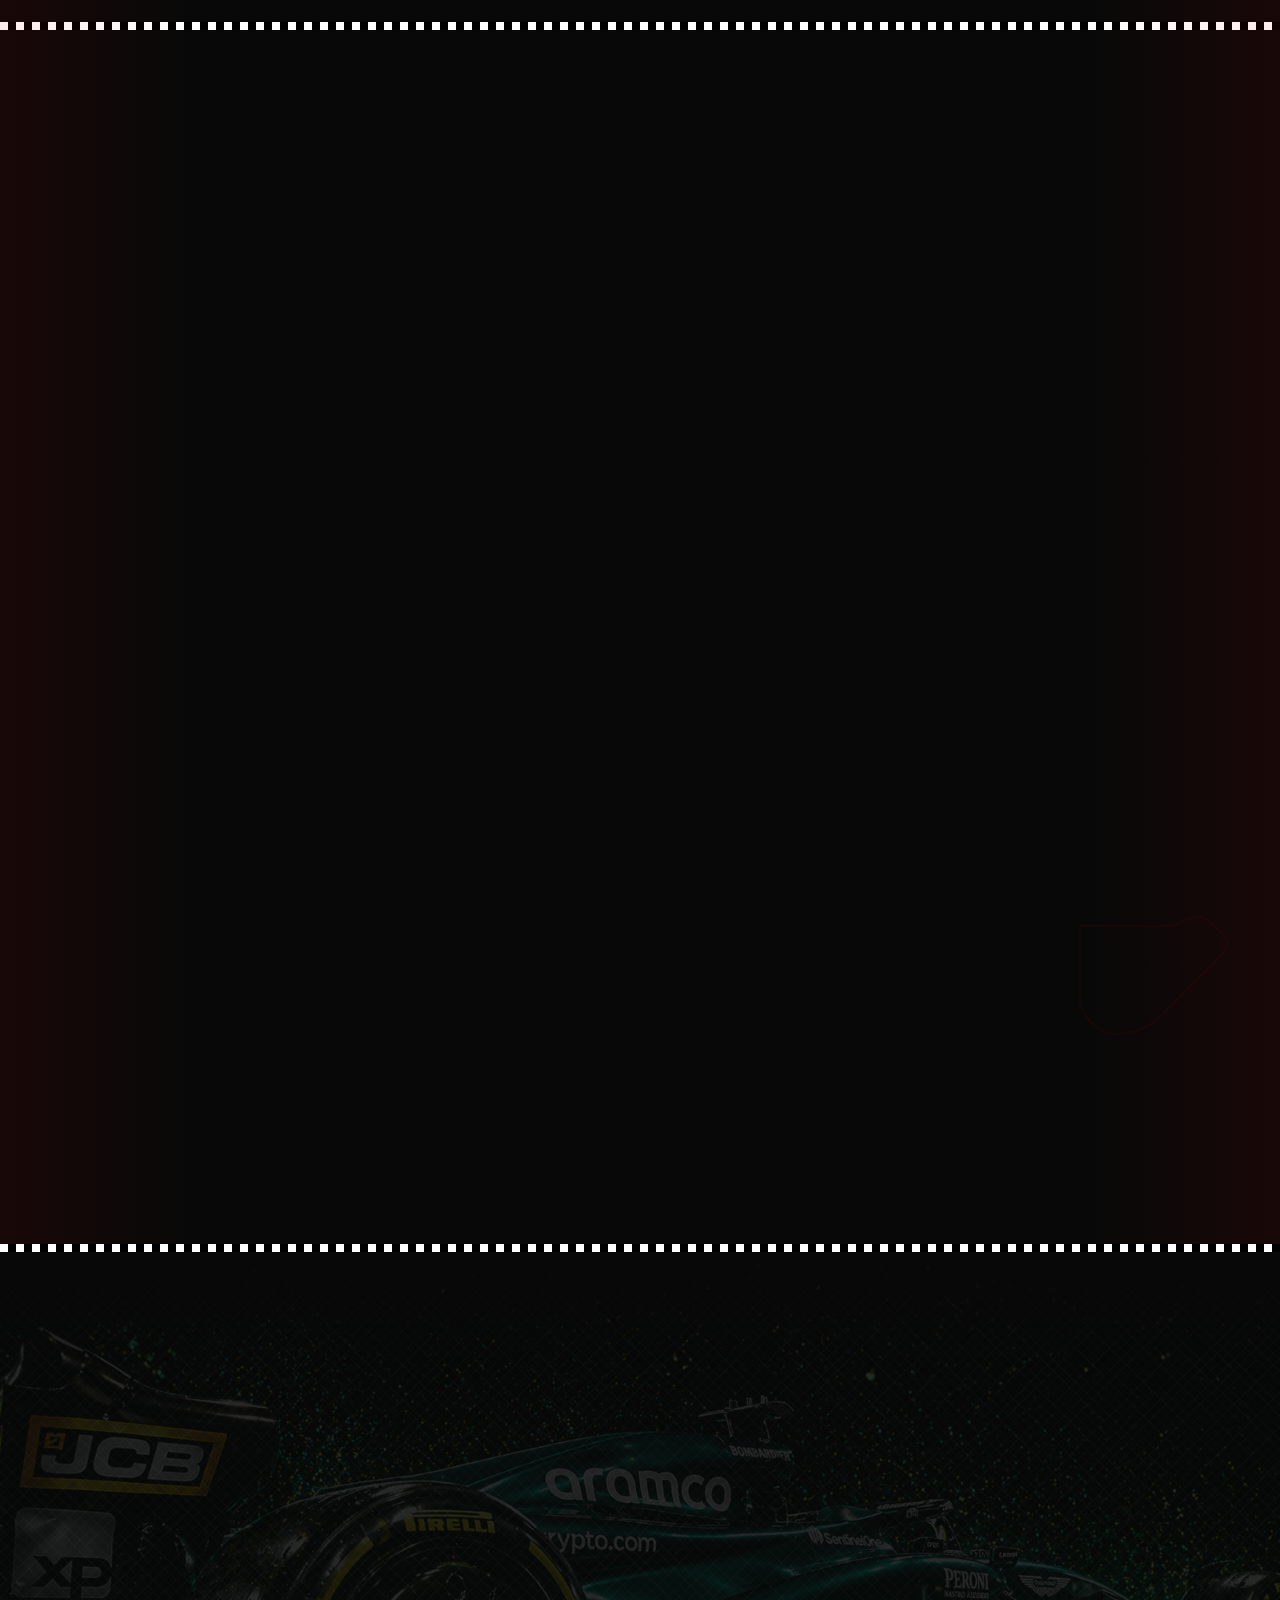
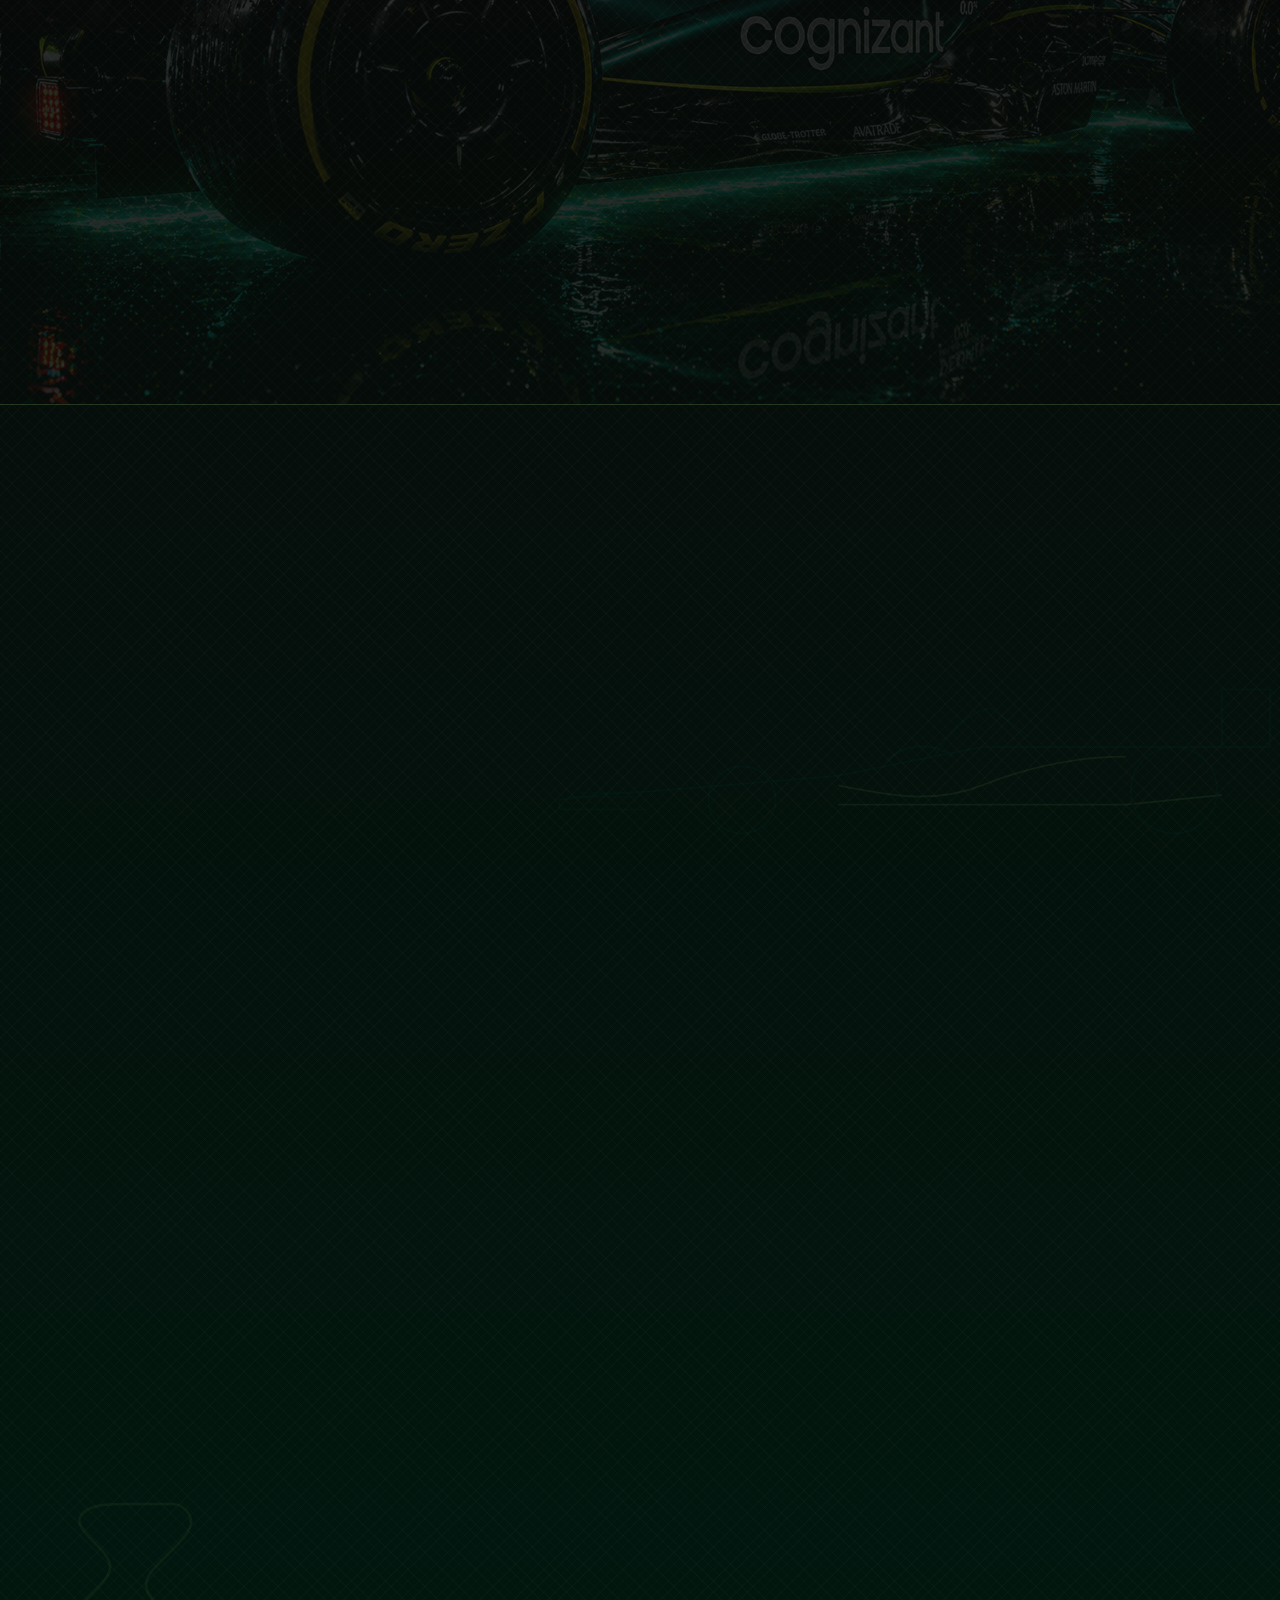
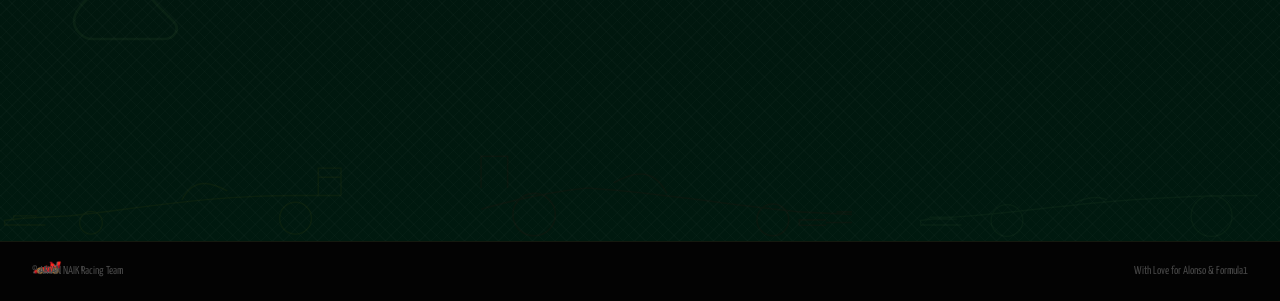
==== commit a50980a0: "NL cover" ====
--- a/index.html
+++ b/index.html
@@ -1005,7 +1005,7 @@
         <div class="proj-inner">
           <div class="proj-front">
             <div class="proj-img">
-              <img src="gridsync.png" alt="NeuroLearn AI Preview">
+              <img src="NL.png" alt="NeuroLearn AI Preview">
             </div>
             <div class="proj-badge"><b><i>NEUROLEARN AI</i></b></div>
           </div>
@@ -1014,7 +1014,6 @@
             <p class="desc" style="font-size: 0.85rem; line-height: 1.4; margin-bottom: 1rem;">NeuroLearn is an AI learning platform for neurodivergent students that converts content (like PDFs or text) into interactive, gamified lessons. It uses AI and text-to-speech to create personalized quizzes, stories, and study modes, adapts to different learning styles, and uses mood detection via camera to adjust the learning experience in real time</p>
             <div class="tyre-tags">
               <span class="tyre-tag tyre-soft">🔴 Python Flask</span>
-              <span class="tyre-tag tyre-med">🟡 MongoDB</span>
               <span class="tyre-tag tyre-hard">⚪ SQLite</span>
             </div>
             <div class="proj-stats">⭐ 240 &nbsp;&middot;&nbsp; 🍴 45 &nbsp;&middot;&nbsp; STATUS: LIVE ✓</div>
@@ -1274,7 +1273,7 @@
 }
 
 // --- Typewriter ---
-const roles = ["Full Stack Developer", "Co-Founder @ Syntax Syndicate", "API Architect"];
+const roles = ["Full Stack Developer", "Co-Founder @ Syntax Syndicate"];
 let roleIdx = 0;
 let charIdx = 0;
 let isDeleting = false;
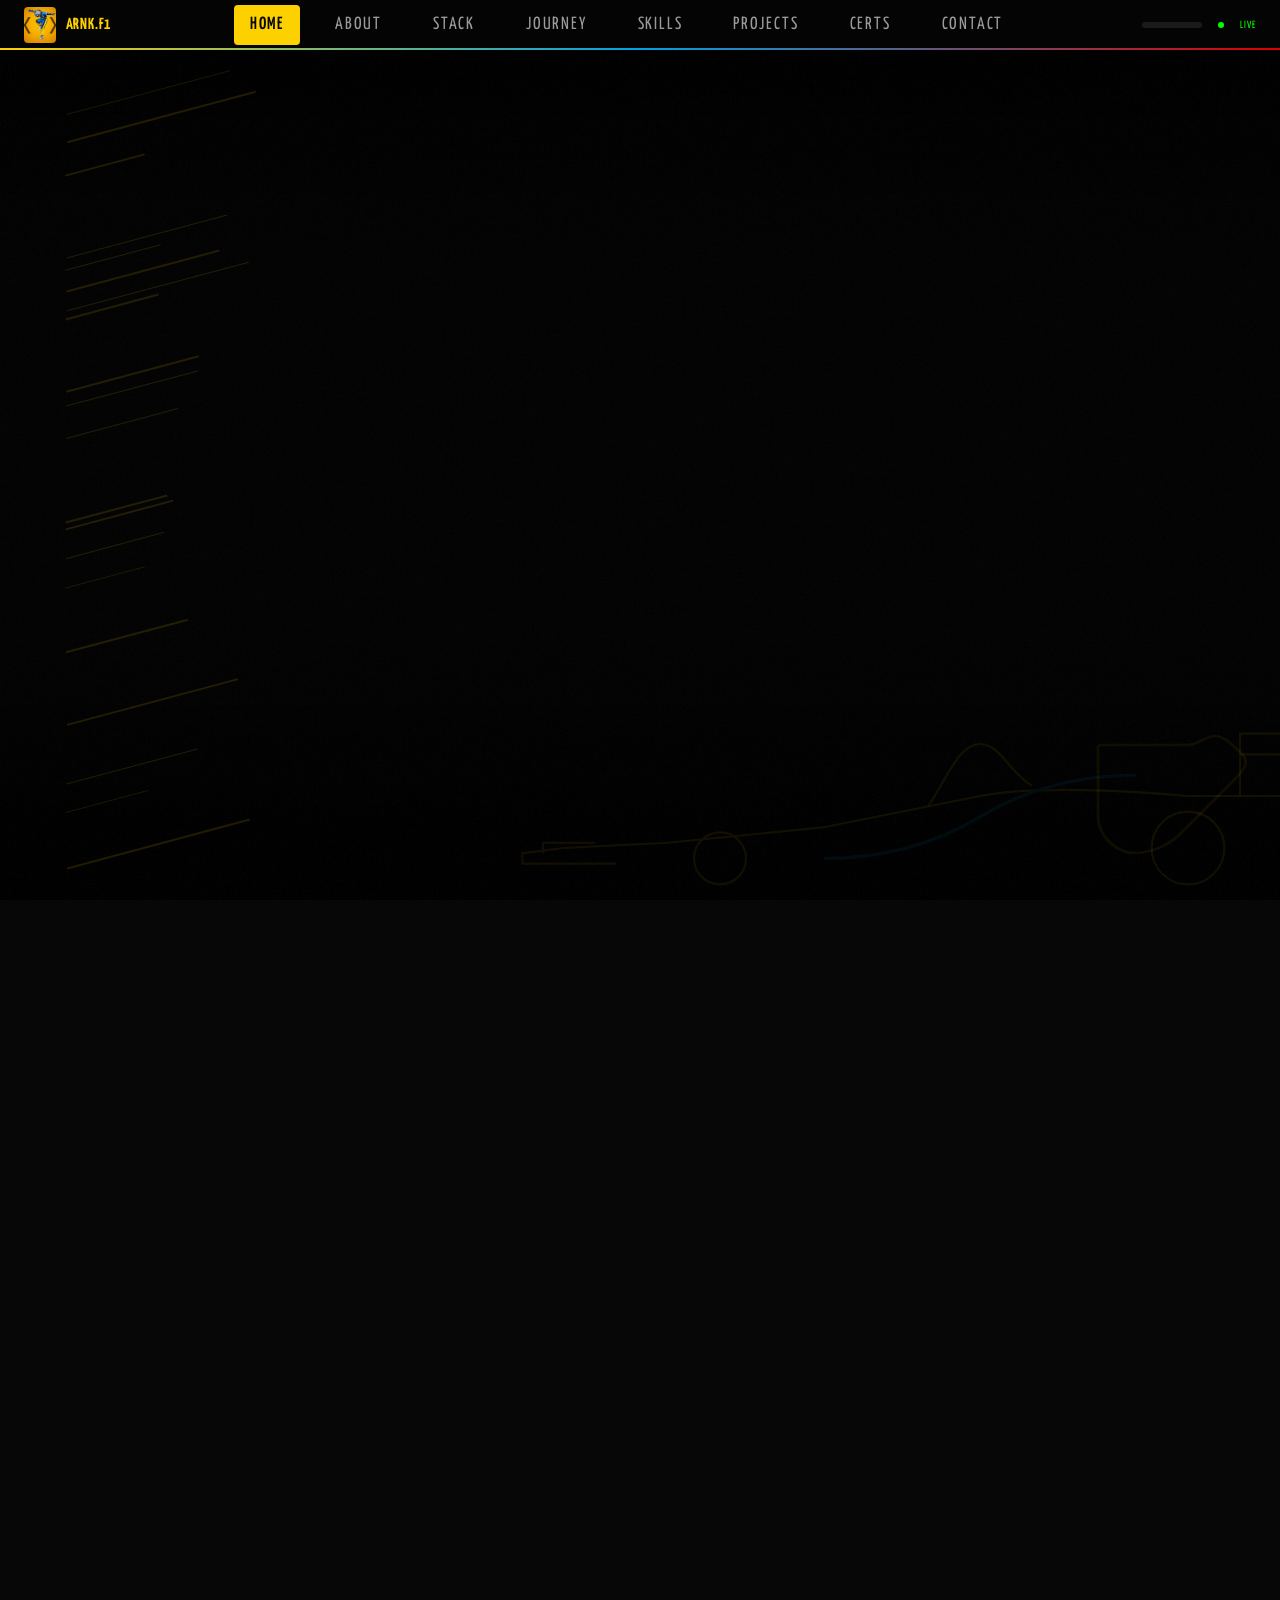
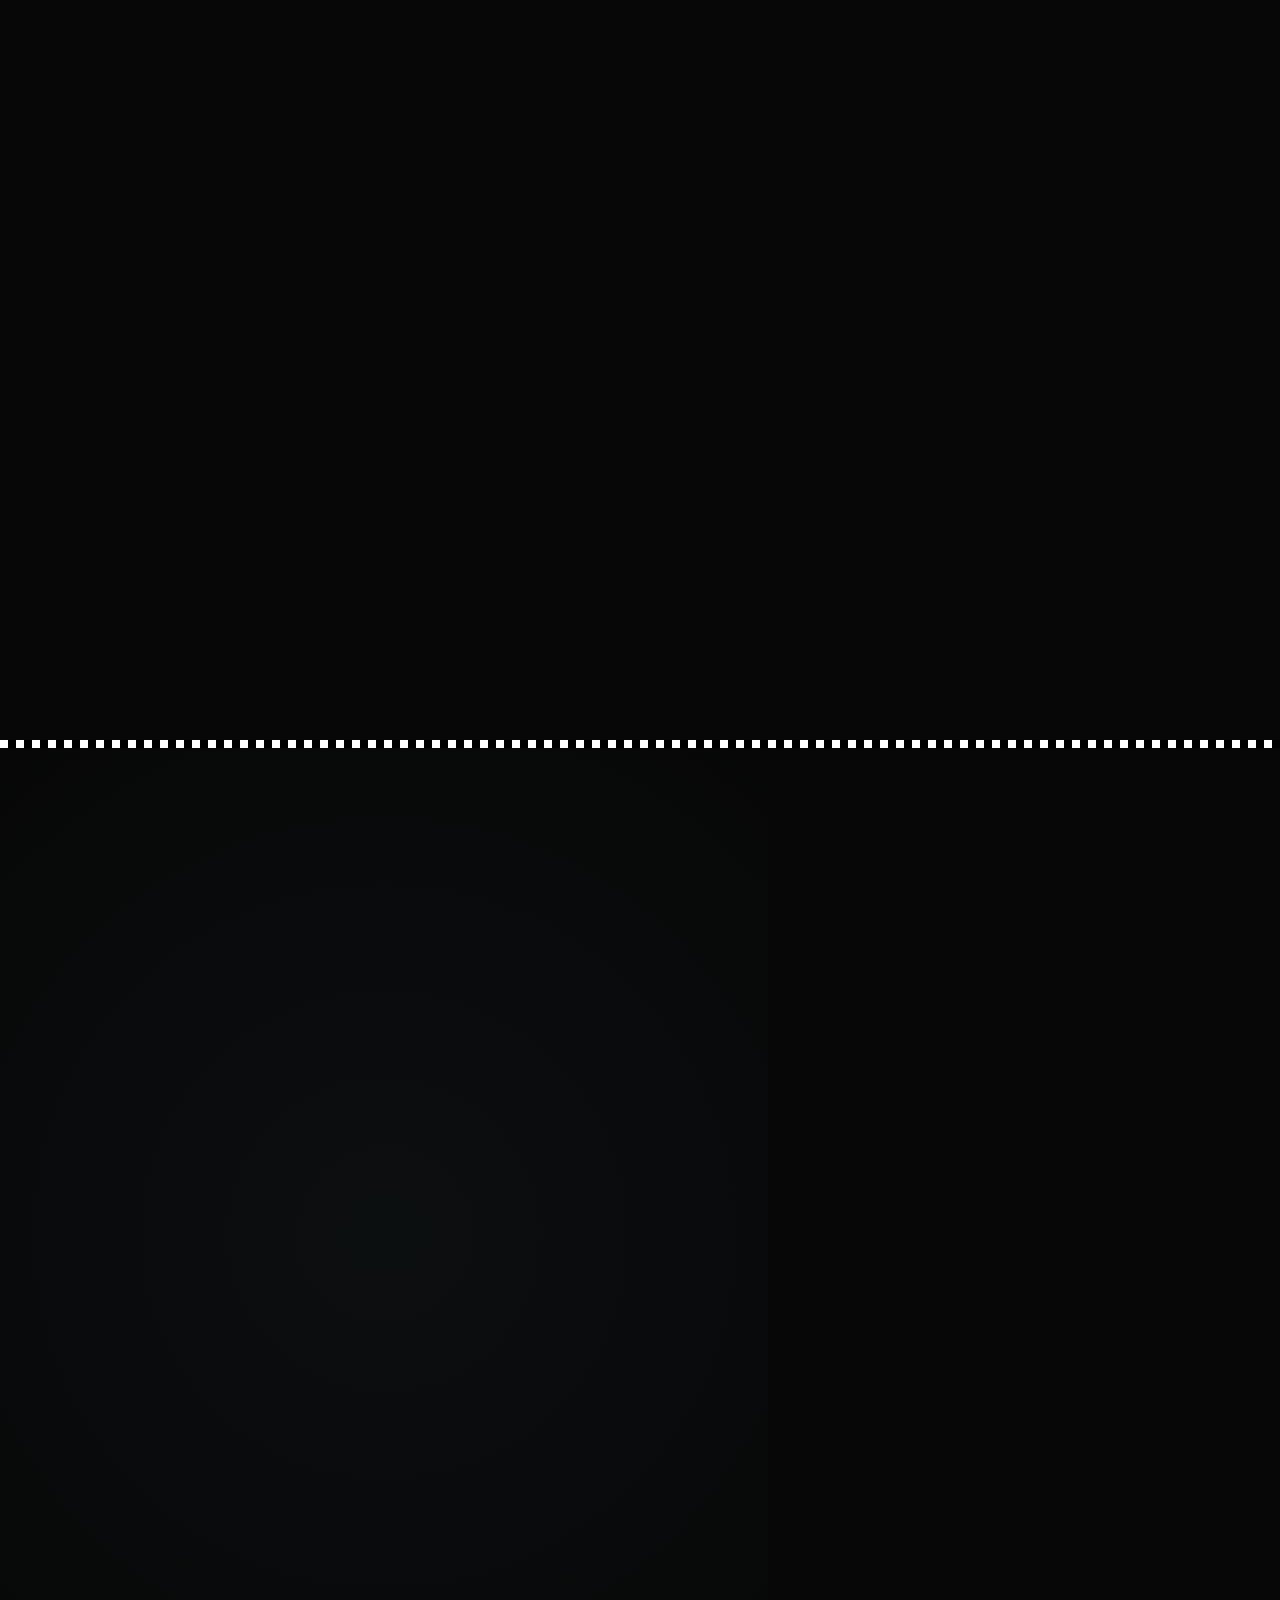
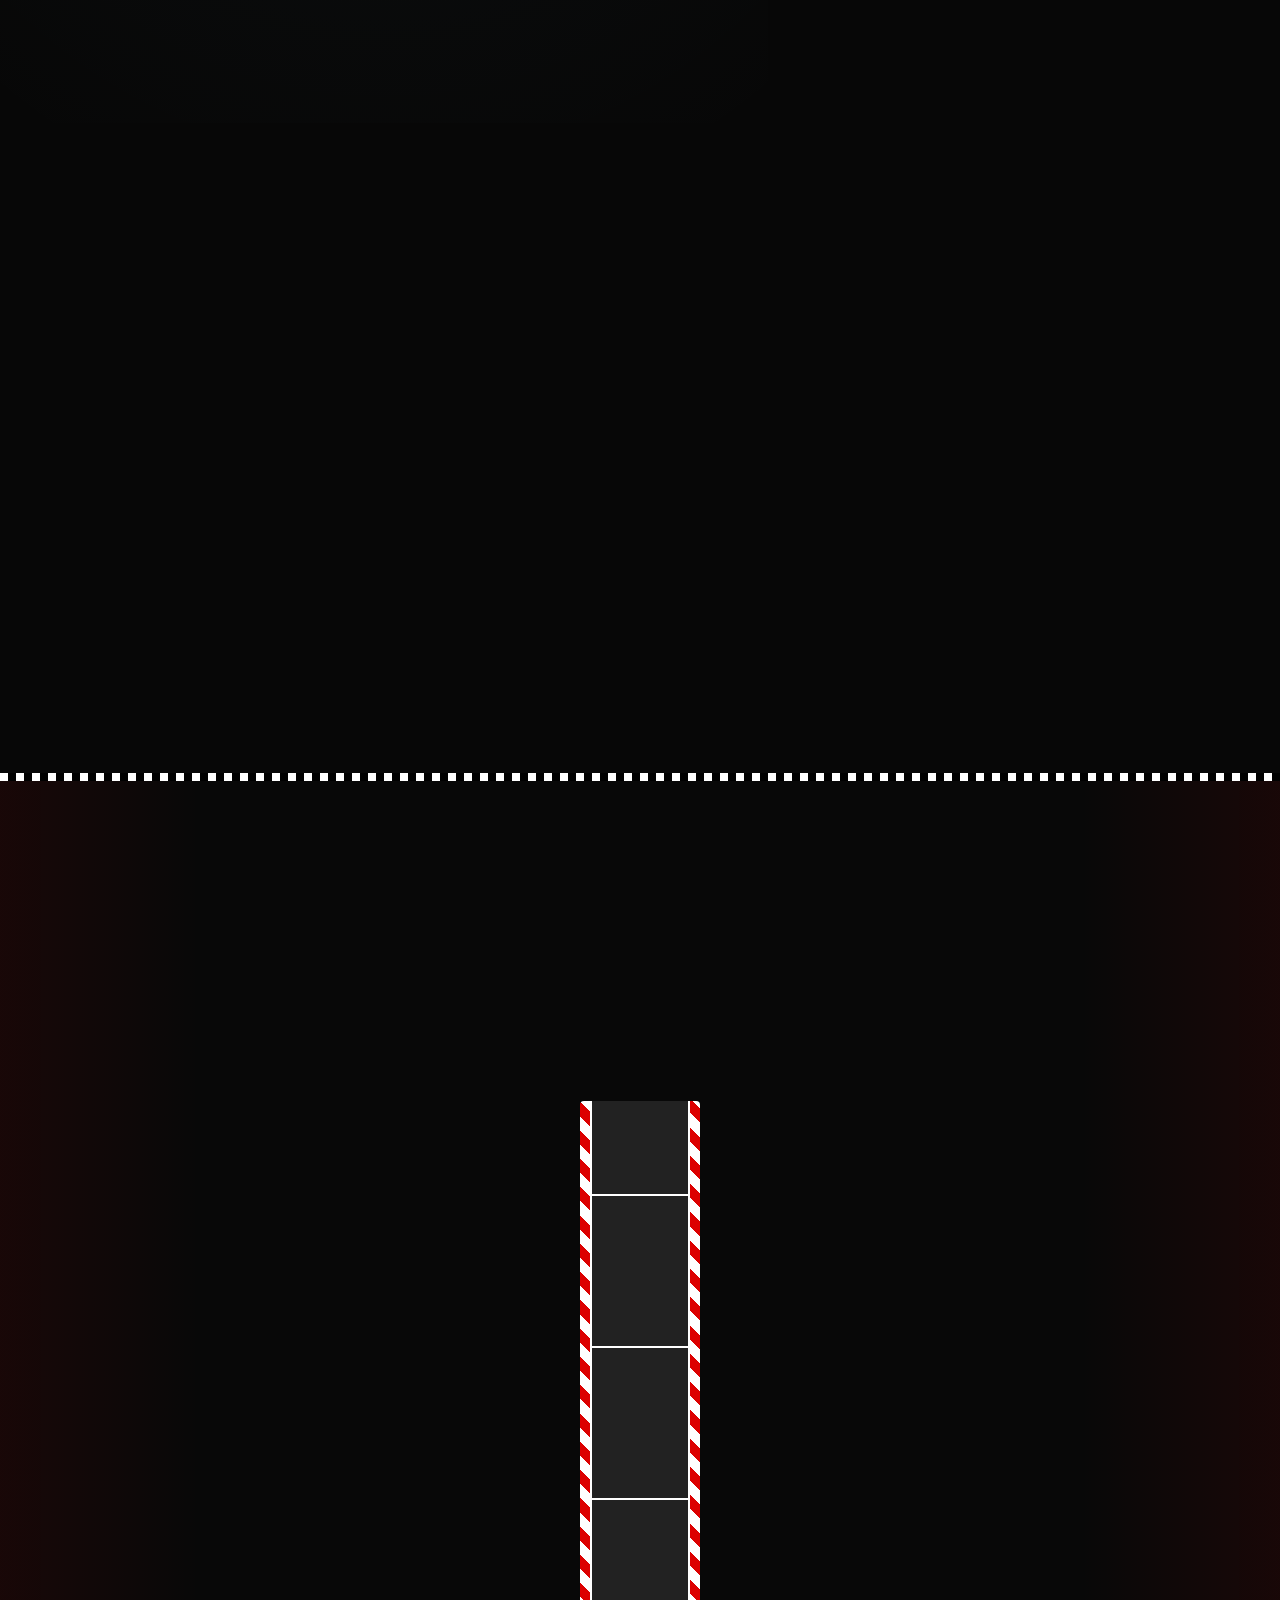
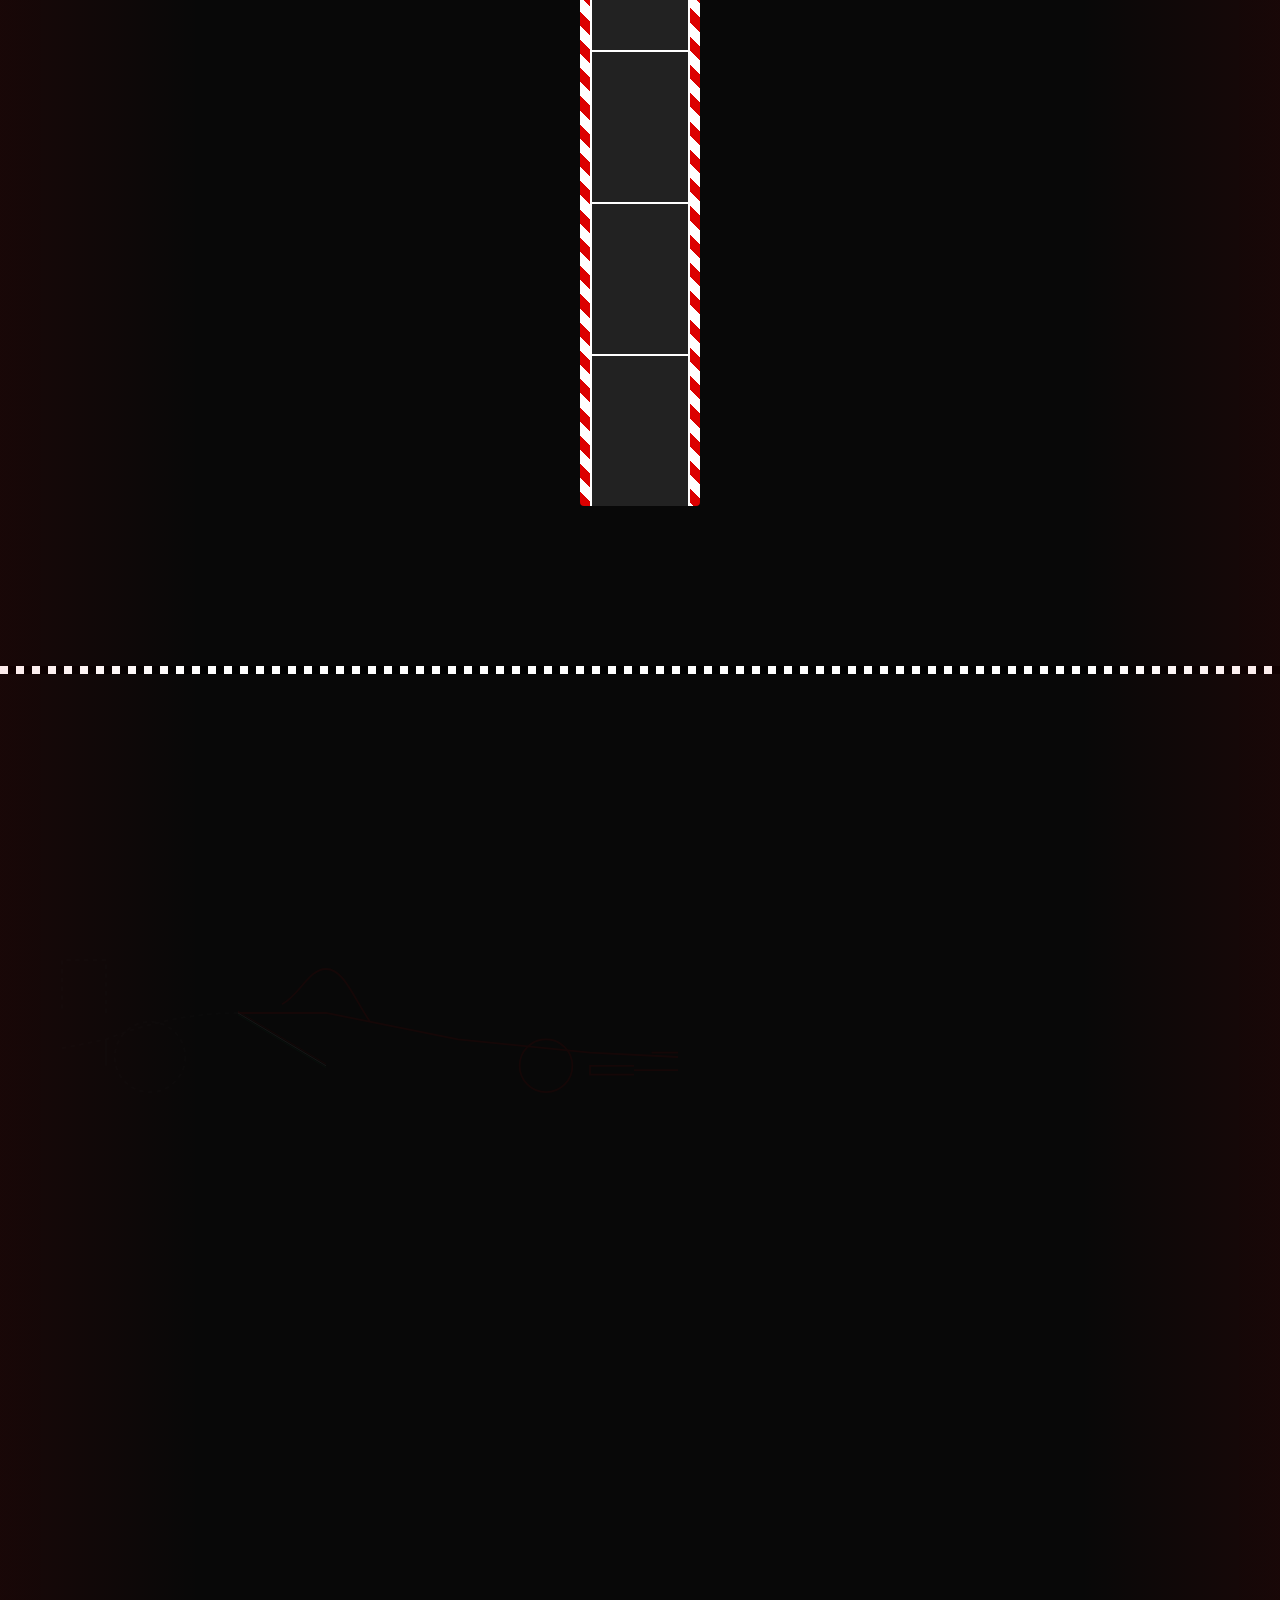
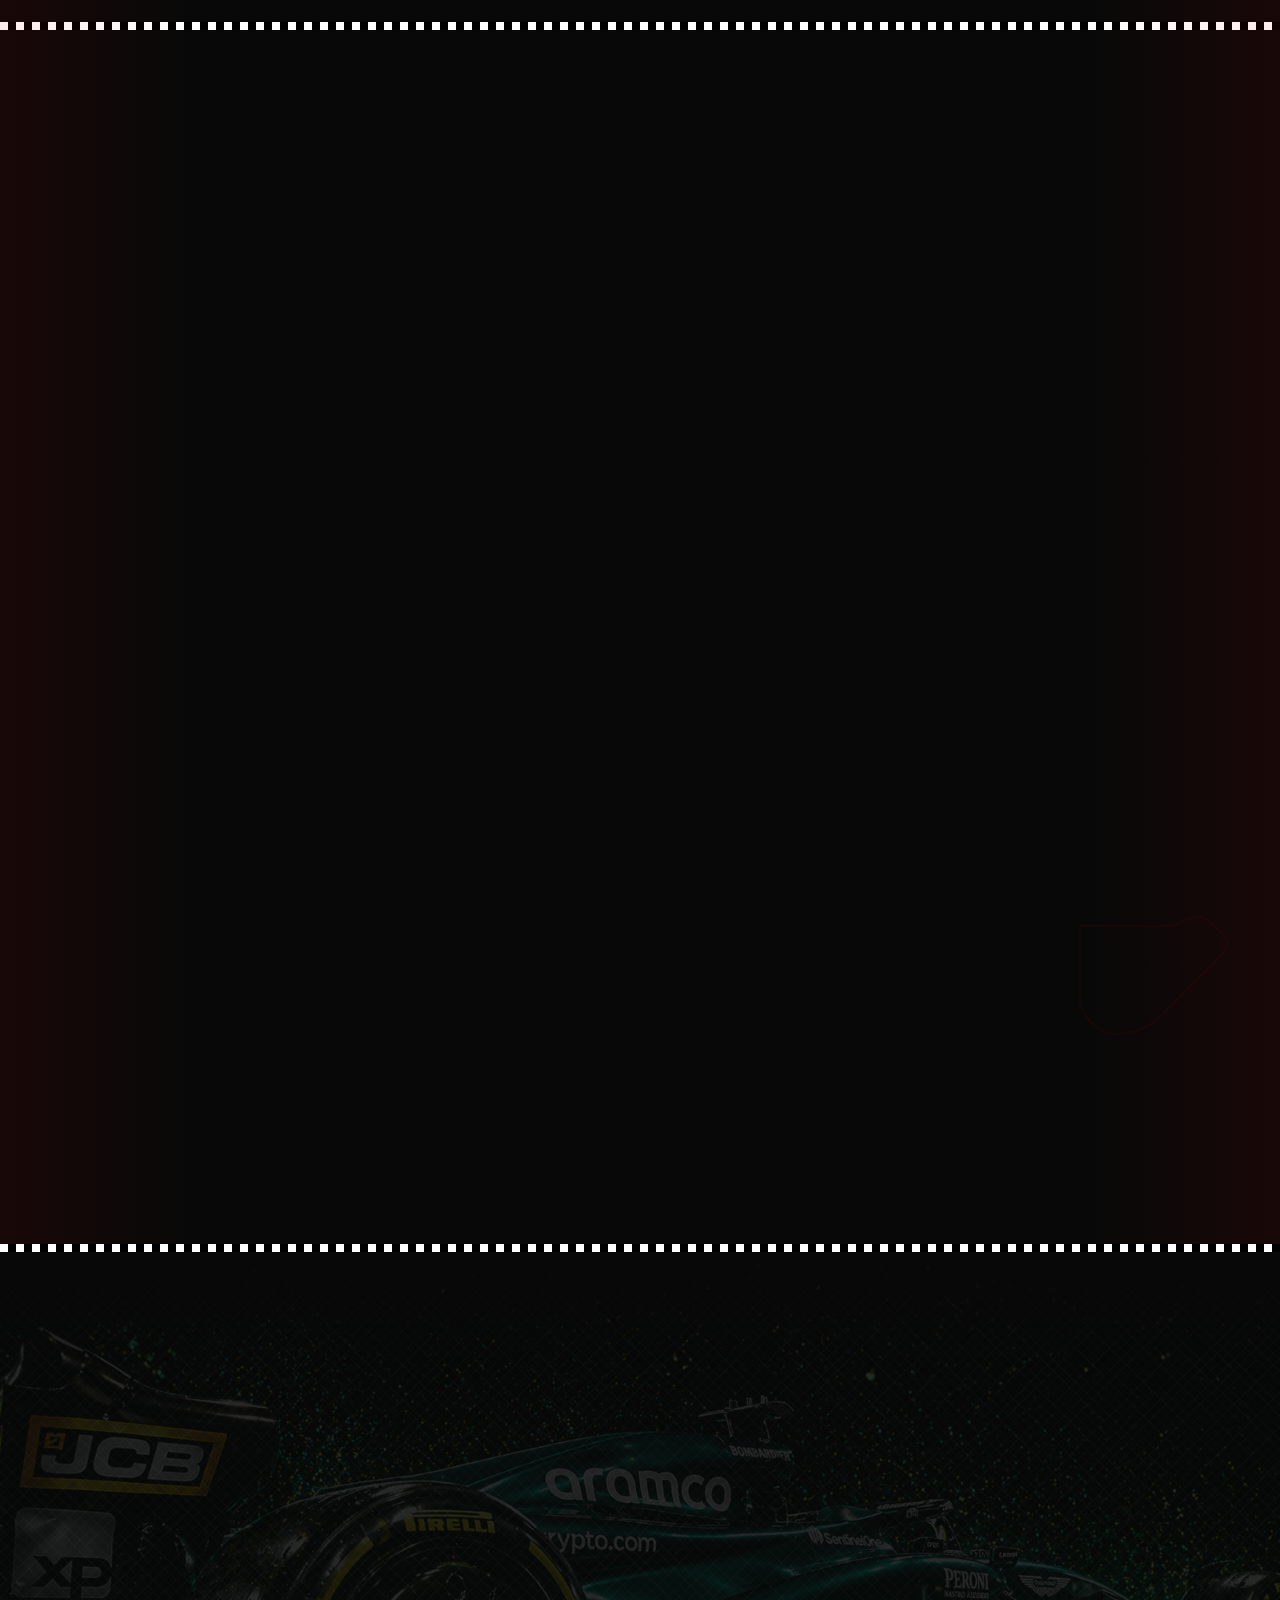
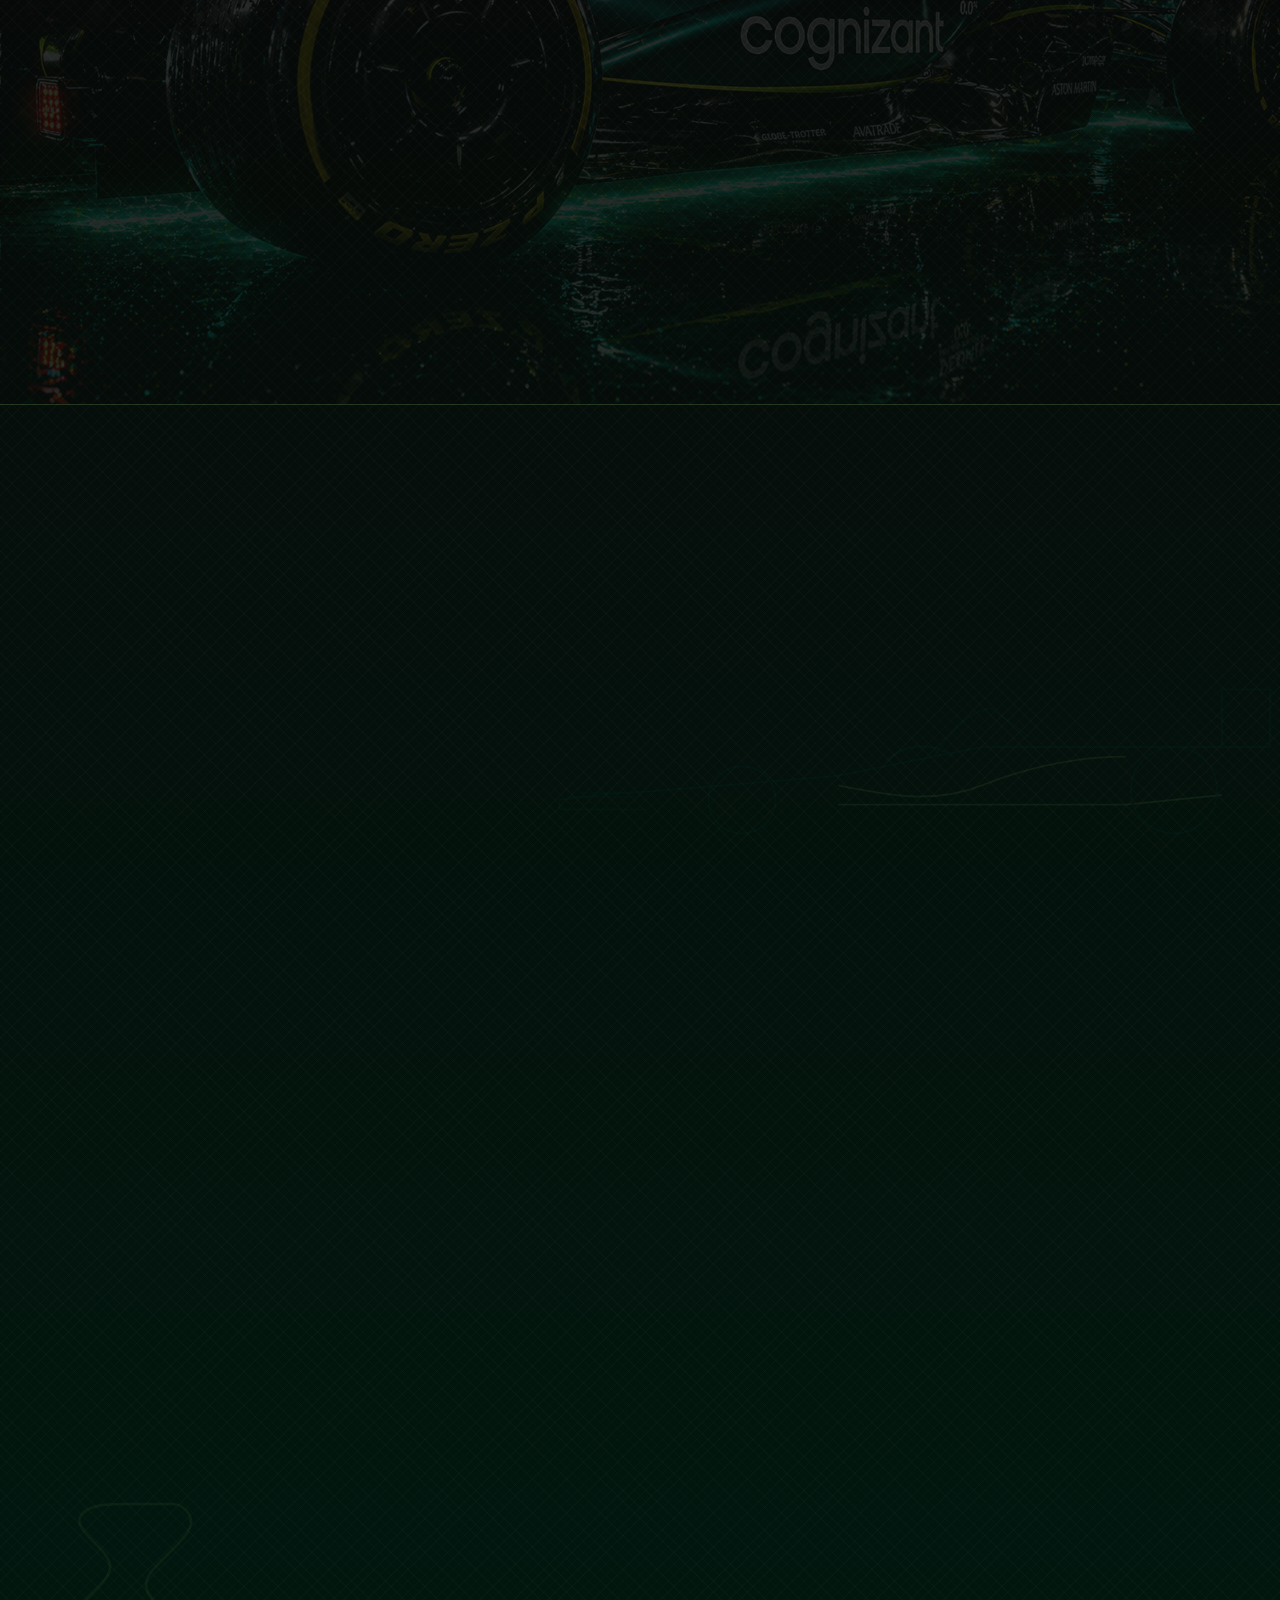
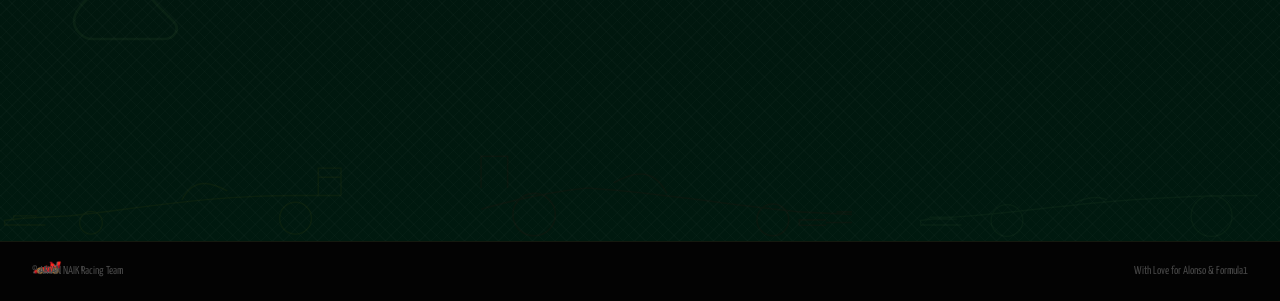
==== commit 618916e0: "added cv" ====
--- a/index.html
+++ b/index.html
@@ -613,7 +613,7 @@
     <div class="hero-location">🇮🇳 HOME CIRCUIT: Dombivli</div>
     <div class="hero-ctas">
       <button class="btn-primary" onclick="document.getElementById('projects').scrollIntoView()">VIEW PROJECTS</button>
-      <button class="btn-outline">DOWNLOAD CV</button>
+      <a href="AryanNaik-CV.pdf" class="btn-outline" download style="text-decoration: none; display: inline-block;">DOWNLOAD CV</a>
     </div>
   </div>
 </section>
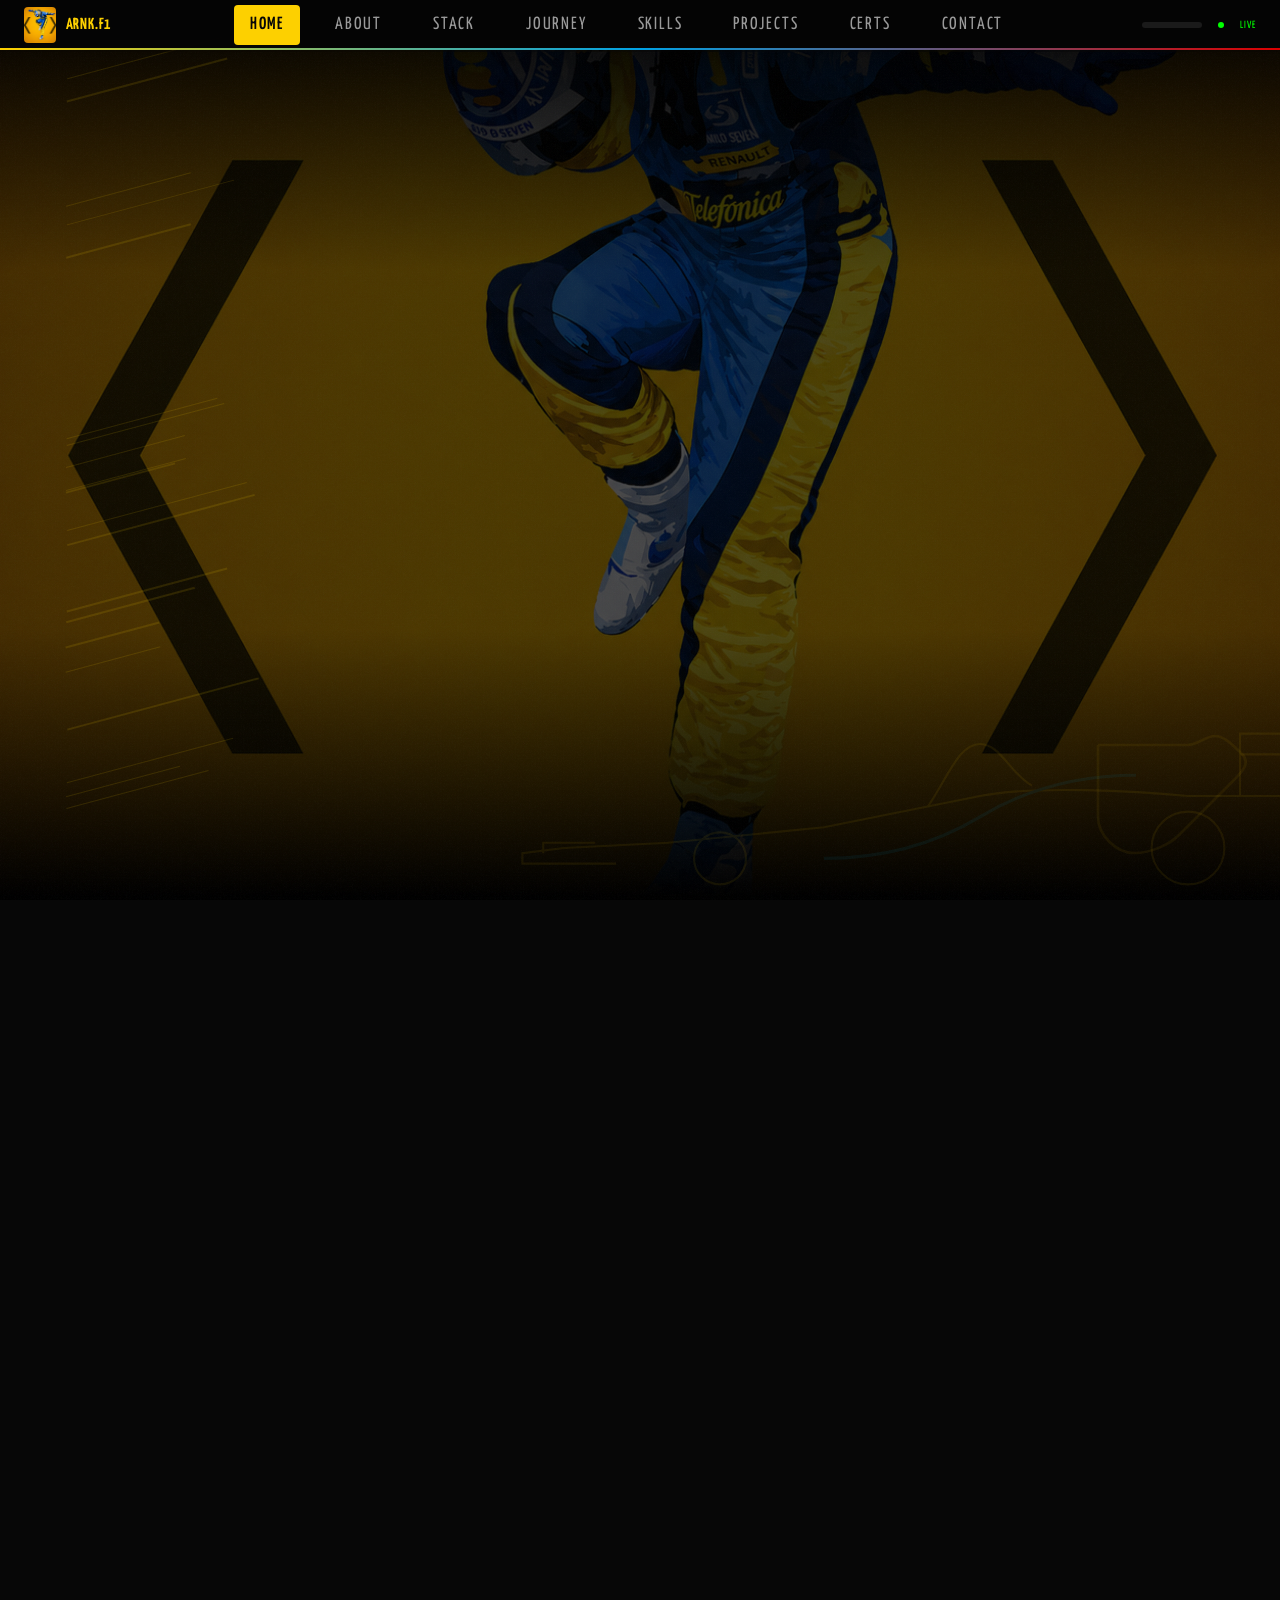
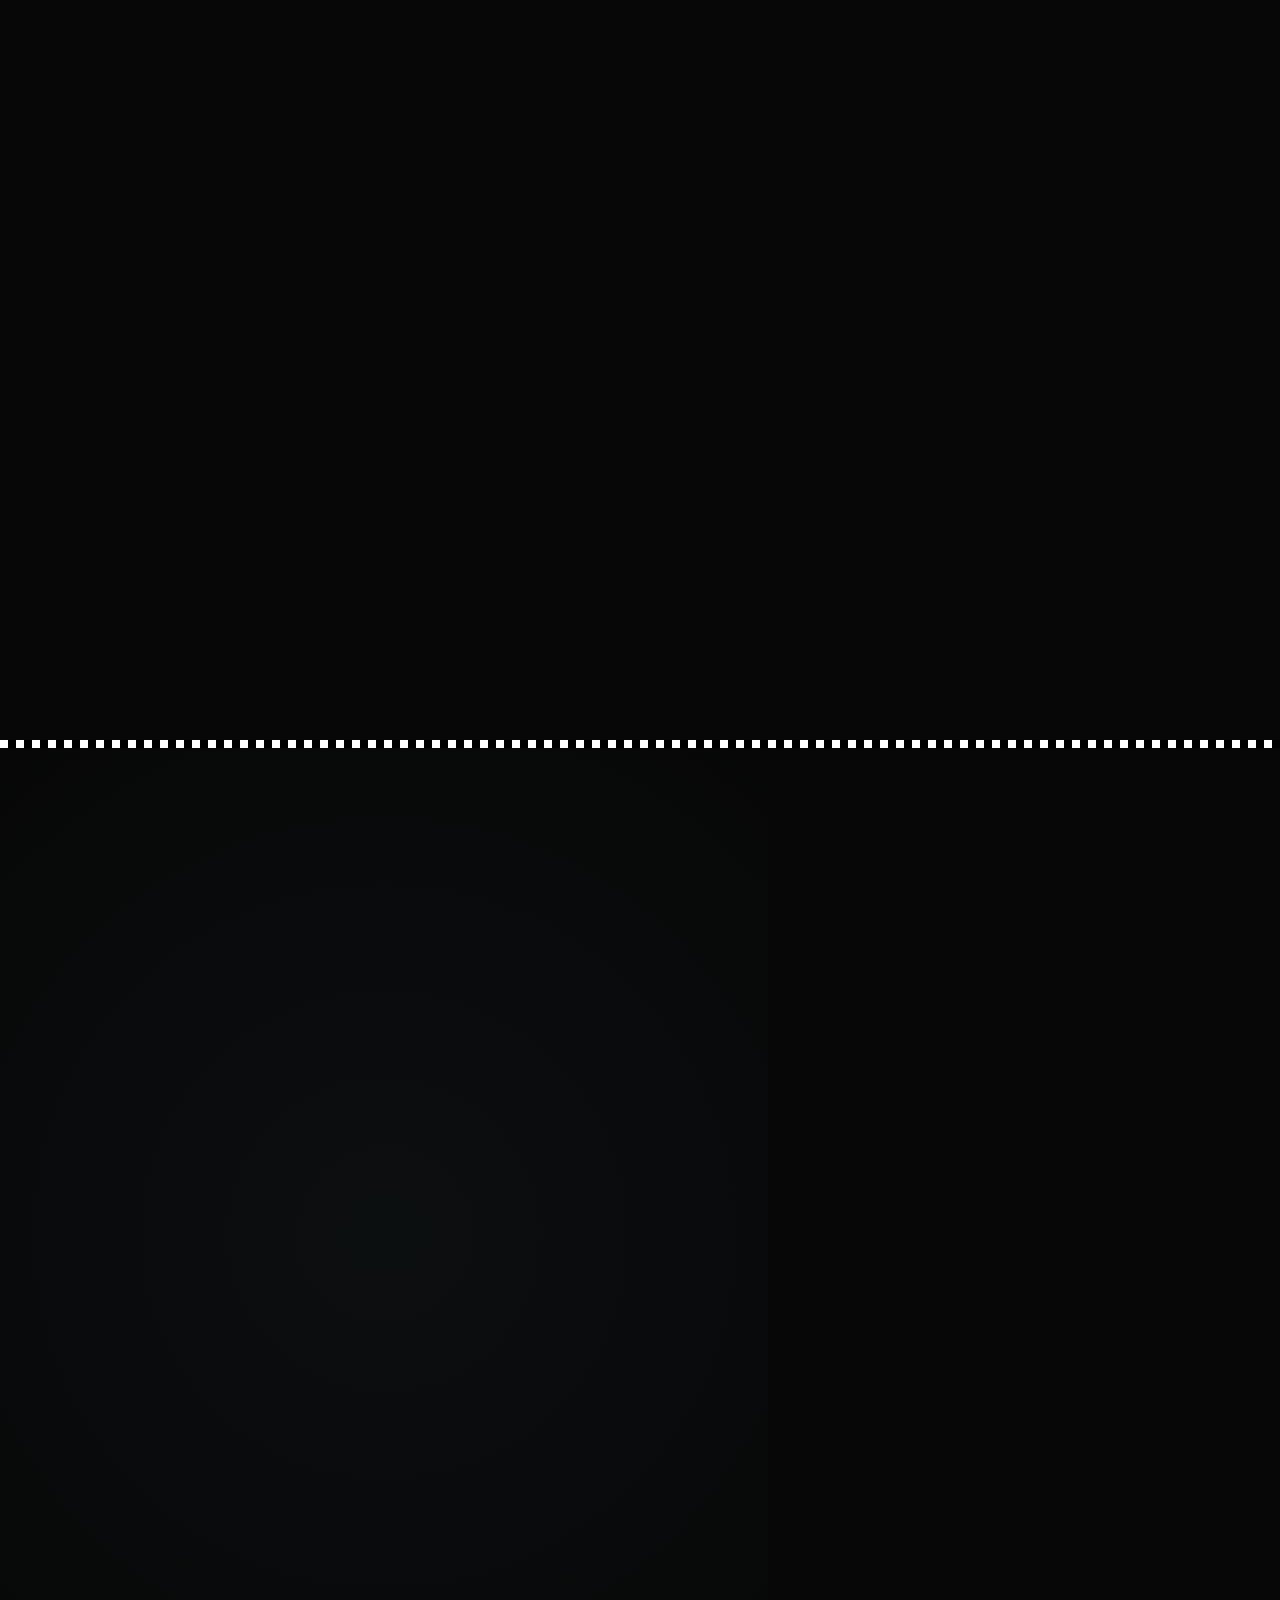
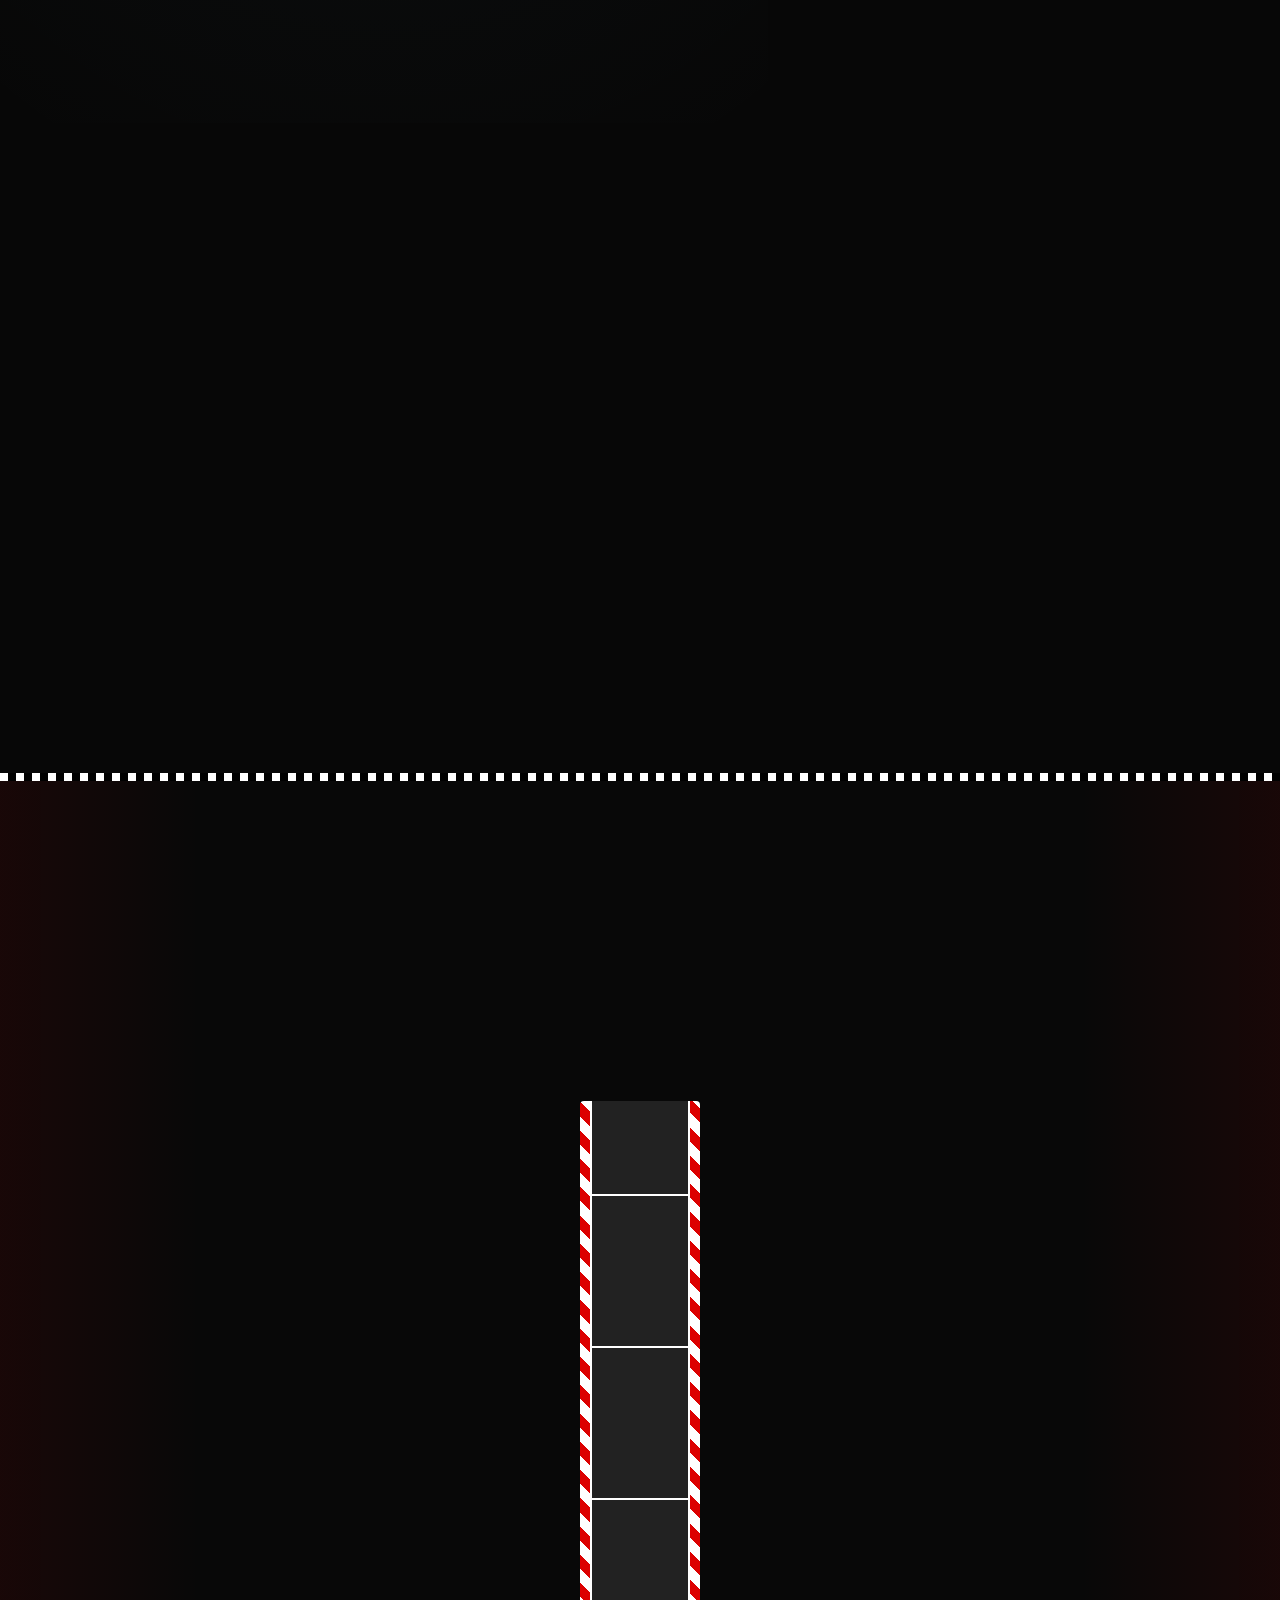
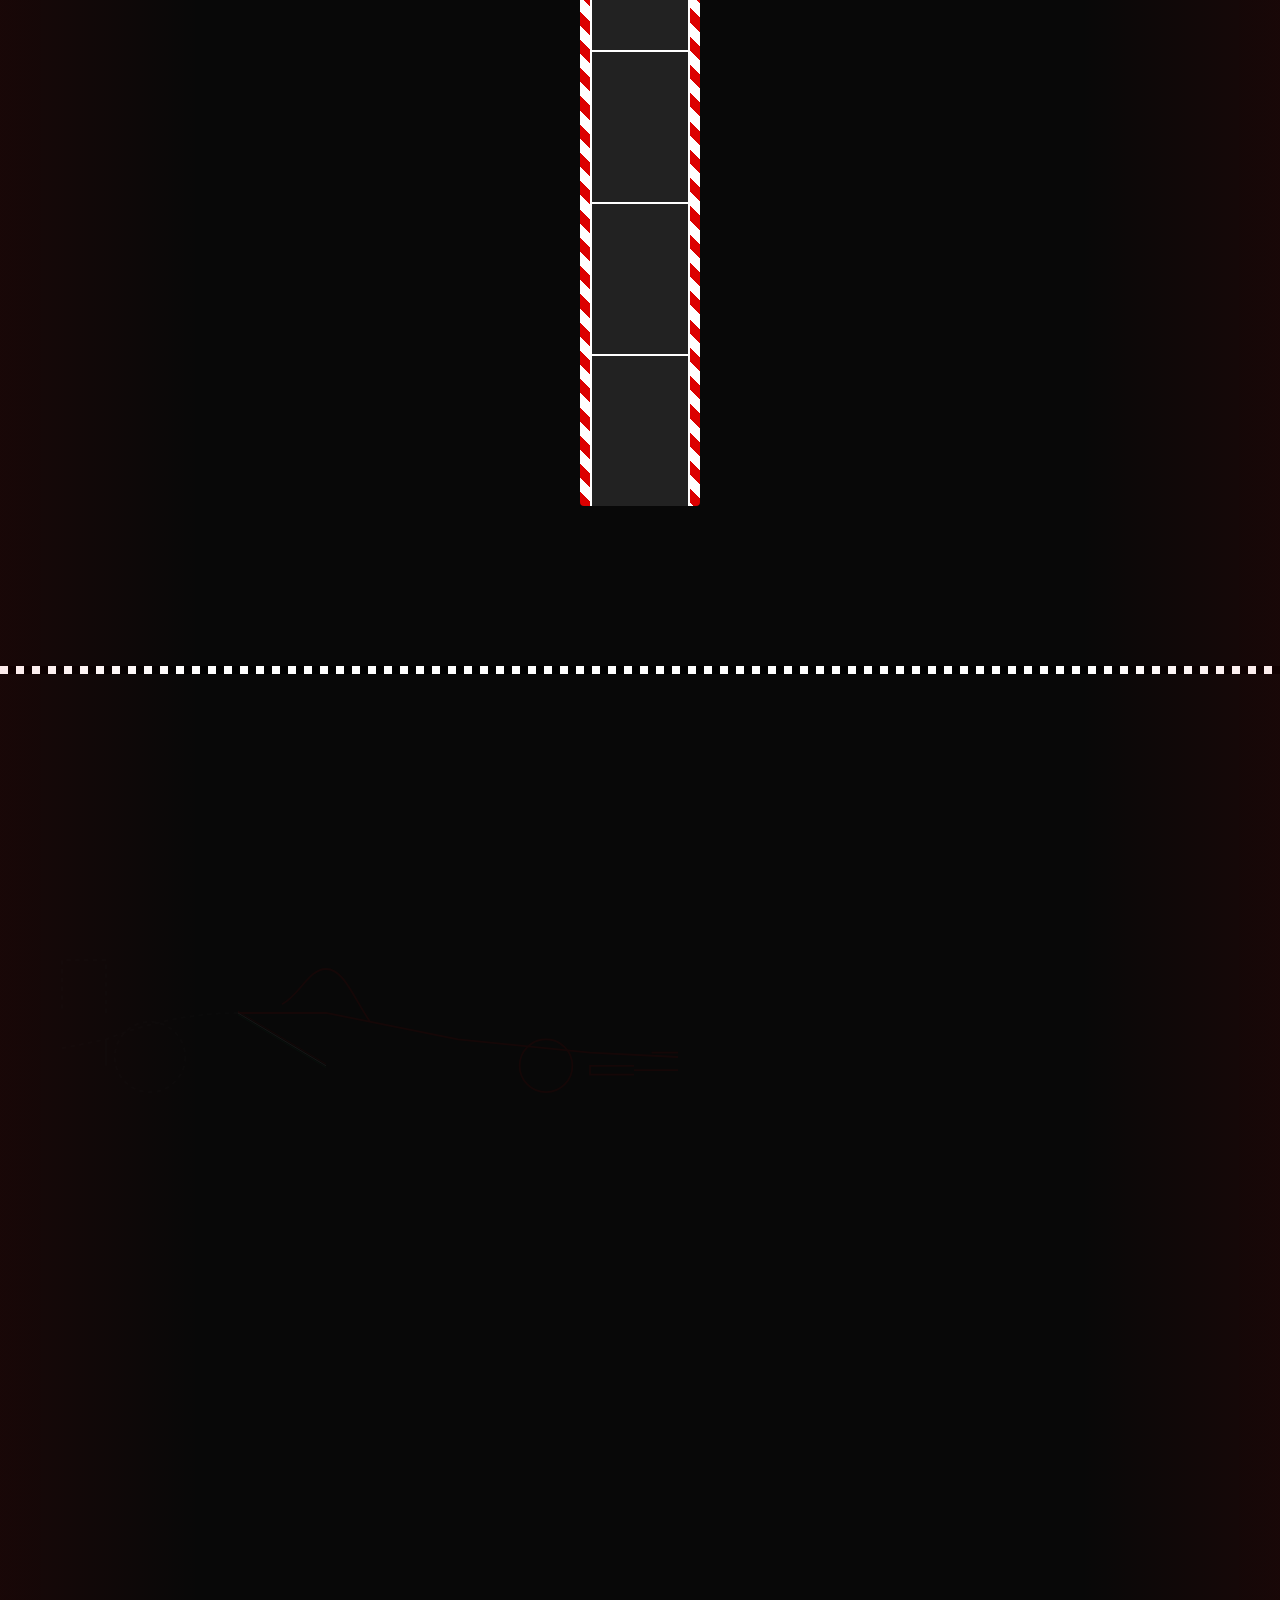
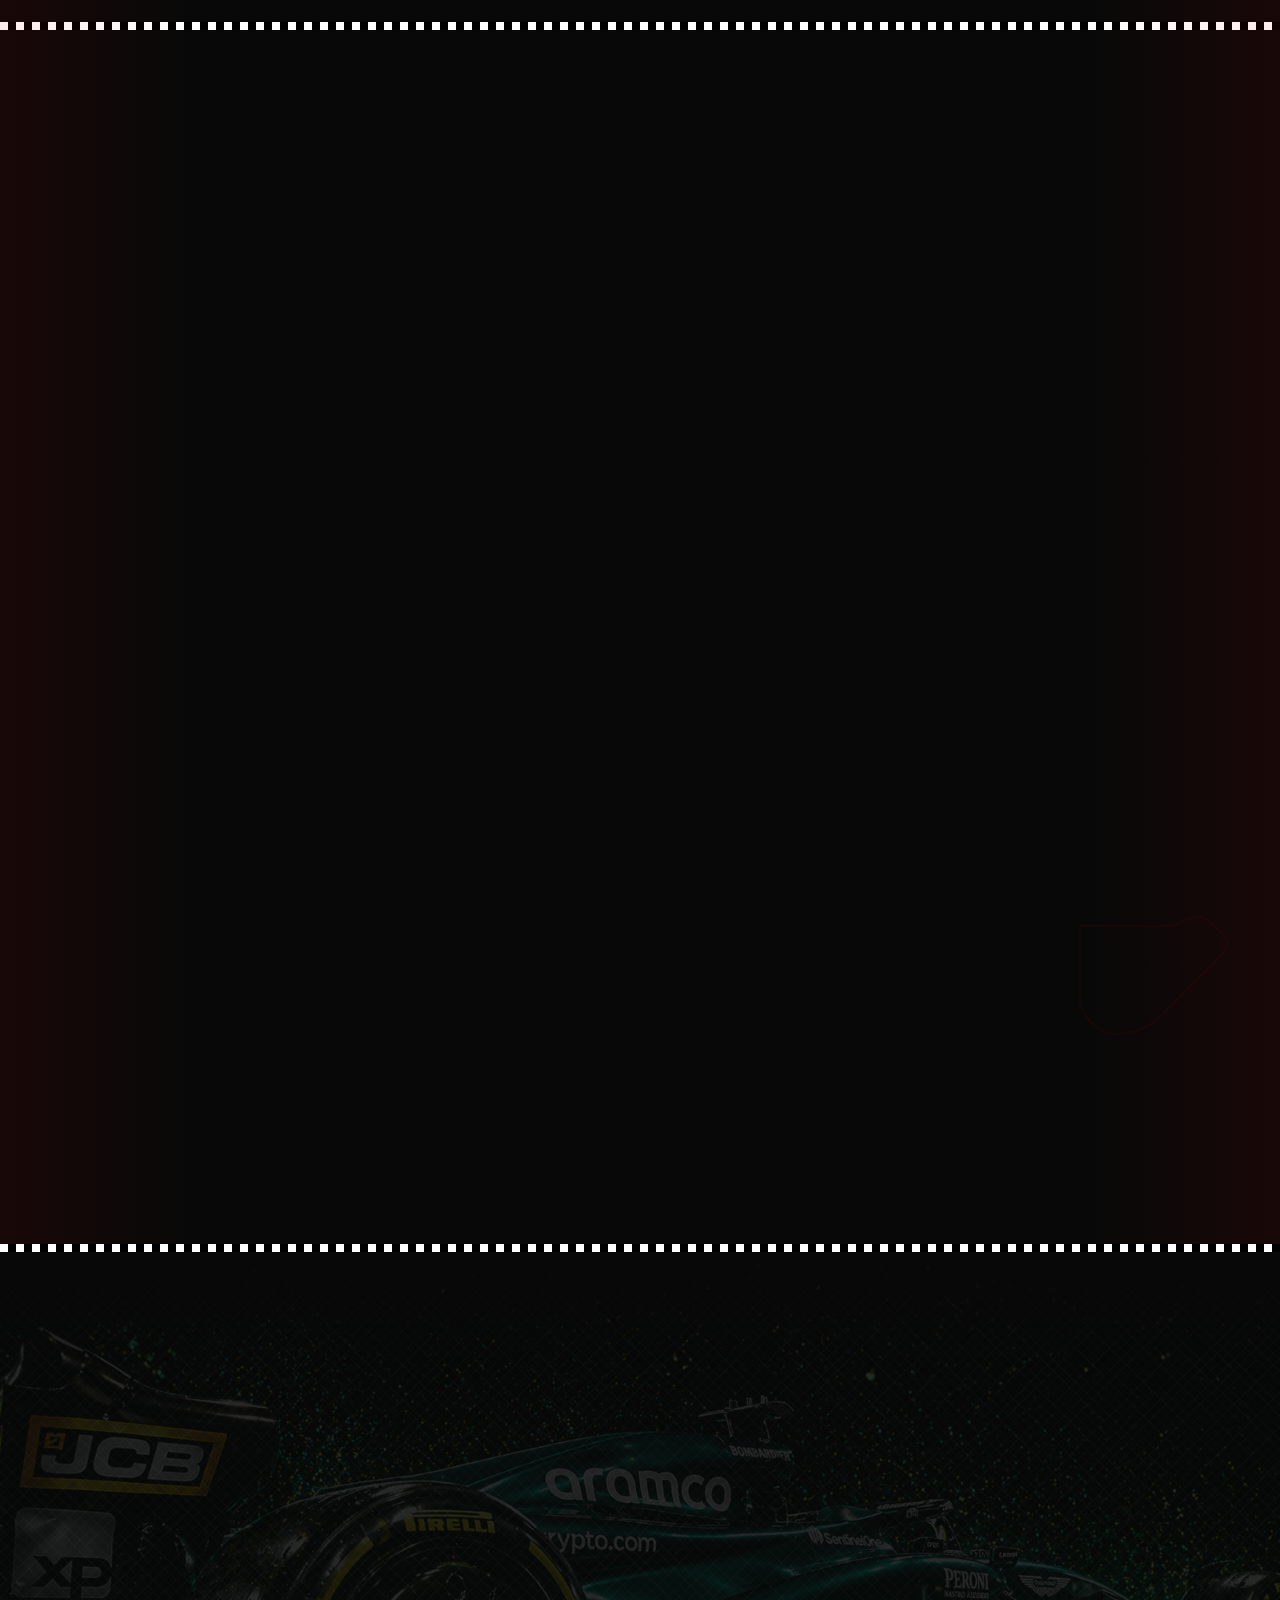
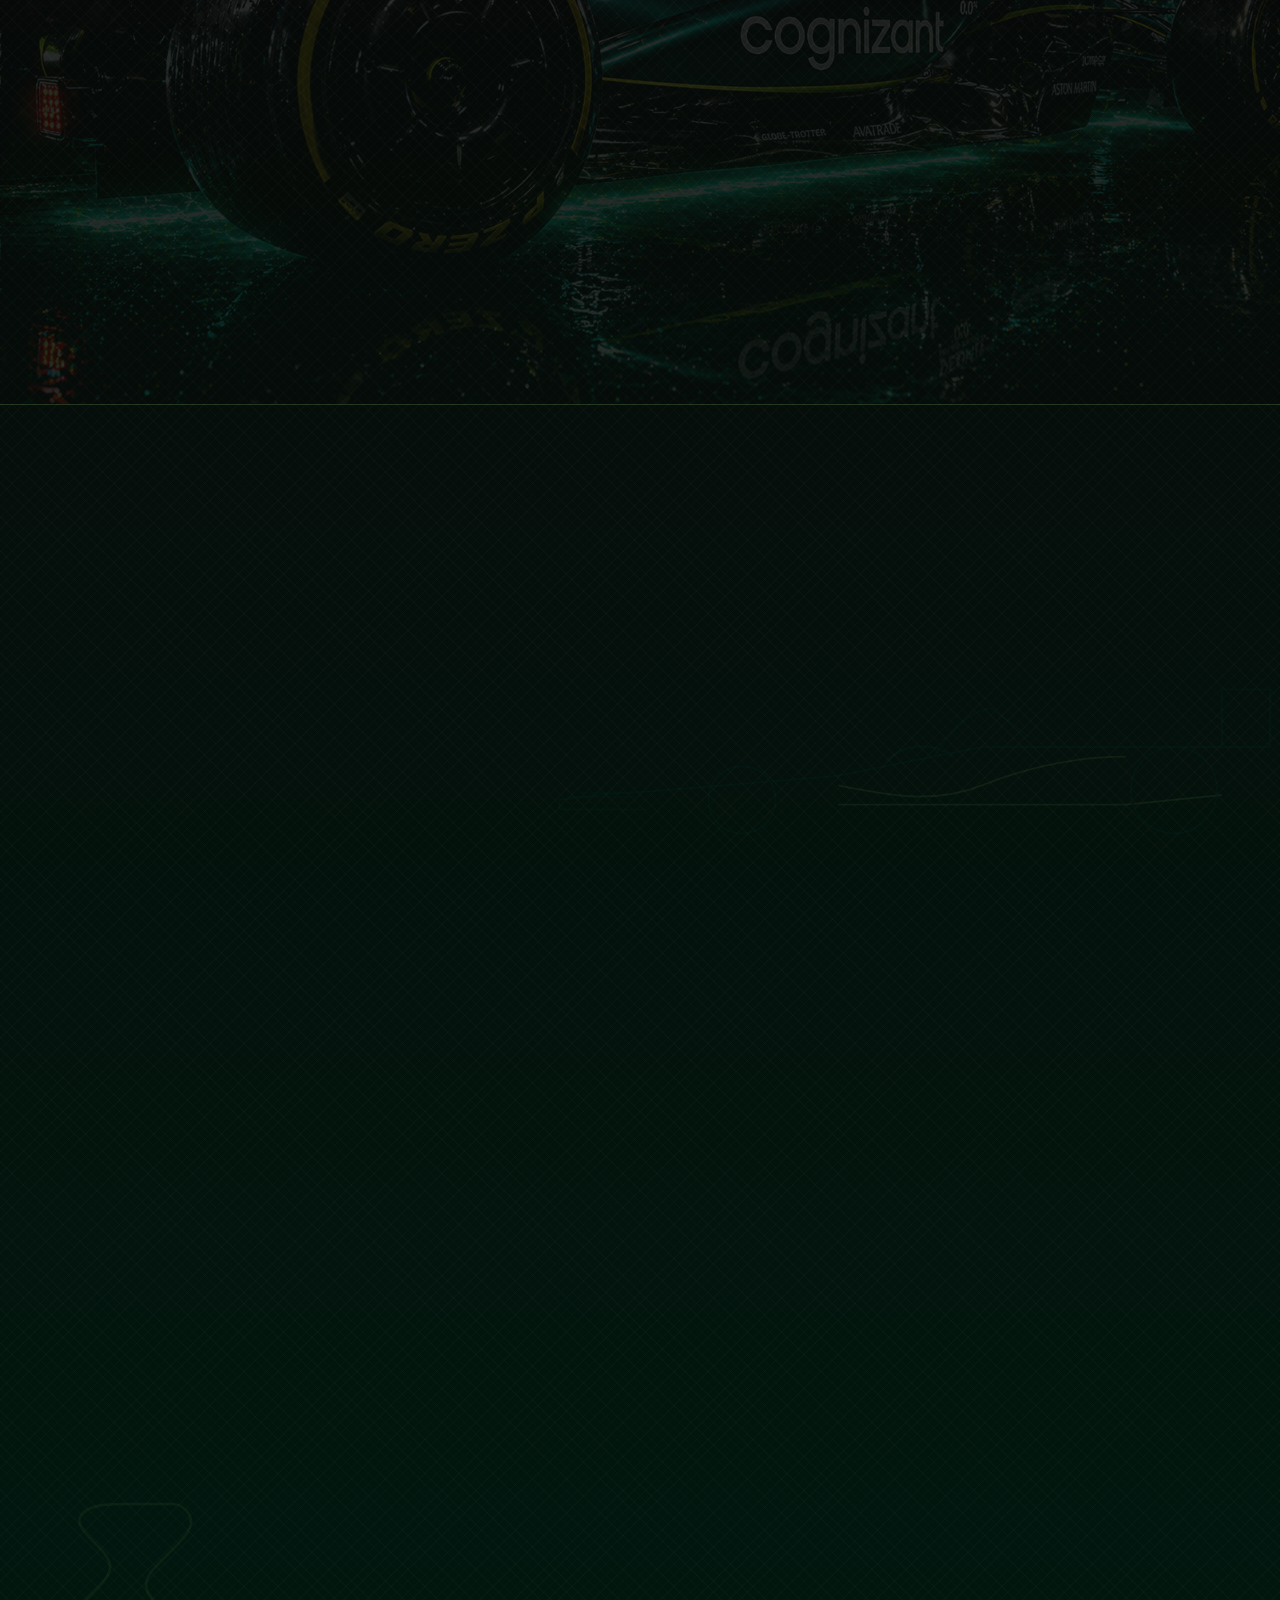
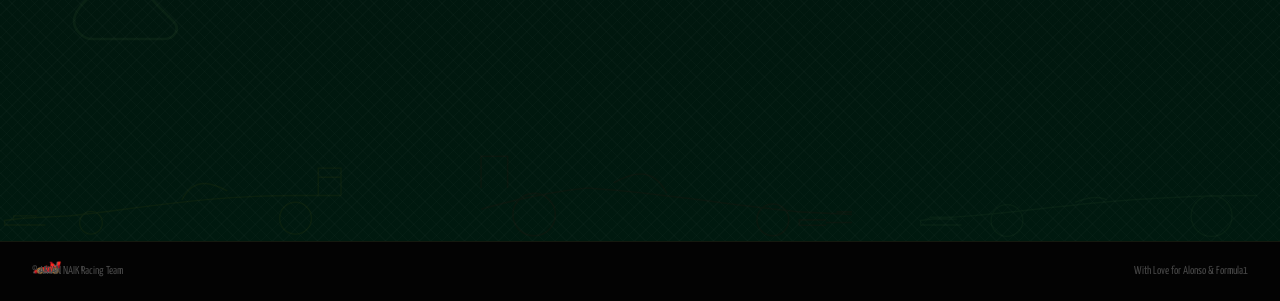
==== commit 7433a828: "SEOgit add ." ====
--- a/index.html
+++ b/index.html
@@ -5,541 +5,53 @@
 <meta name="viewport" content="width=device-width,initial-scale=1.0">
 <title>Aryan Naik | Full Stack Developer — F1 Portfolio</title>
 <meta name="description" content="Aryan Naik — Full Stack Developer portfolio with an F1 racing theme. React, Node.js, Python, AWS.">
-<link rel="icon" type="image/png" href="ALONSO.png">
+<meta name="keywords" content="Aryan Naik, Full Stack Developer, F1 Portfolio, React, Node.js, Python, AWS, Web Developer, Software Engineer, Frontend, Backend">
+<meta name="author" content="Aryan Naik">
+<meta name="robots" content="index, follow">
+<link rel="canonical" href="https://aryan-naik.syntaxsyndicate.co.in/">
+
+<!-- Open Graph / Facebook -->
+<meta property="og:type" content="website">
+<meta property="og:url" content="https://aryan-naik.syntaxsyndicate.co.in/">
+<meta property="og:title" content="Aryan Naik | Full Stack Developer — F1 Portfolio">
+<meta property="og:description" content="Aryan Naik — Full Stack Developer portfolio with an F1 racing theme. React, Node.js, Python, AWS.">
+<meta property="og:image" content="https://aryan-naik.syntaxsyndicate.co.in/assets/aryan.jpeg">
+
+<!-- Twitter -->
+<meta property="twitter:card" content="summary_large_image">
+<meta property="twitter:url" content="https://aryan-naik.syntaxsyndicate.co.in/">
+<meta property="twitter:title" content="Aryan Naik | Full Stack Developer — F1 Portfolio">
+<meta property="twitter:description" content="Aryan Naik — Full Stack Developer portfolio with an F1 racing theme. React, Node.js, Python, AWS.">
+<meta property="twitter:image" content="https://aryan-naik.syntaxsyndicate.co.in/assets/aryan.jpeg">
+
+<link rel="icon" type="image/png" href="assets/ALONSO.png">
 <link rel="preconnect" href="https://fonts.googleapis.com">
 <link rel="preconnect" href="https://fonts.gstatic.com" crossorigin>
 <link href="https://fonts.googleapis.com/css2?family=Yanone+Kaffeesatz:wght@200..700&display=swap" rel="stylesheet">
 <link rel="stylesheet" href="https://cdnjs.cloudflare.com/ajax/libs/font-awesome/6.5.1/css/all.min.css">
 <script src="https://cdnjs.cloudflare.com/ajax/libs/three.js/r128/three.min.js"></script>
-<style>
-:root{
---font-display:'Yanone Kaffeesatz',sans-serif;--font-body:'Yanone Kaffeesatz',sans-serif;--font-label:'Yanone Kaffeesatz',sans-serif;
---color-base:#070707;--color-grain:rgba(255,255,255,0.03);
---renault-yellow:#FDD000;--renault-blue:#00A1E4;--renault-chassis:#111;
---ferrari-red:#DC0000;--ferrari-gold:#FFD700;--ferrari-black:#111;
---ferrari-tricolour-r:#DC0000;--ferrari-tricolour-w:#FFF;--ferrari-tricolour-g:#009246;
---am-green:#00594F;--am-lime:#A3D977;--am-blue:#4B9CD3;--am-gold:#C9A84C;--am-carbon:#1A1A1A;
+<link rel="stylesheet" href="style.css">
+<!-- JSON-LD Structured Data -->
+<script type="application/ld+json">
+{
+  "@context": "https://schema.org",
+  "@type": "Person",
+  "name": "Aryan Naik",
+  "jobTitle": "Full Stack Developer",
+  "url": "https://aryan-naik.syntaxsyndicate.co.in/",
+  "image": "https://aryan-naik.syntaxsyndicate.co.in/assets/aryan.jpeg",
+  "sameAs": [
+    "https://www.linkedin.com/in/aryan-naik-933403375/",
+    "https://github.com/Infinus-77"
+  ]
 }
-*,*::before,*::after{margin:0;padding:0;box-sizing:border-box}
-html{scroll-behavior:smooth}
-body{background:var(--color-base);color:#fff;font-family:var(--font-body);overflow-x:hidden;line-height:1.6}
-body::after{content:'';position:fixed;top:0;left:0;width:100%;height:100%;pointer-events:none;z-index:9998;opacity:0.04;
-background:url("data:image/svg+xml,%3Csvg xmlns='http://www.w3.org/2000/svg'%3E%3Cfilter id='n'%3E%3CfeTurbulence baseFrequency='0.65' numOctaves='3'/%3E%3C/filter%3E%3Crect width='100%25' height='100%25' filter='url(%23n)'/%3E%3C/svg%3E")}
-.reveal{opacity:0;transform:translateY(30px);transition:opacity .6s ease,transform .6s ease}
-.reveal.visible{opacity:1;transform:translateY(0)}
-.checkered{width:100%;height:8px;background:repeating-linear-gradient(90deg,#fff 0px,#fff 8px,#000 8px,#000 16px)}
-/* NAV */
-#nav{position:fixed;top:0;width:100%;z-index:9999;height:52px;background:rgba(5,5,5,0.93);backdrop-filter:blur(14px);display:flex;align-items:center;padding:0 1.5rem;border-bottom:2px solid transparent;background-clip:padding-box}
-#nav::after{content:'';position:absolute;bottom:0;left:0;width:100%;height:2px;background:linear-gradient(90deg,#FDD000,#00A1E4,#DC0000,#00594F,#FDD000);background-size:200% 100%;animation:navGrad 4s linear infinite}
-@keyframes navGrad{0%{background-position:0% 0}100%{background-position:200% 0}}
-.nav-left{display:flex;align-items:center;gap:.6rem;flex-shrink:0}
-.nav-badge{width:32px;height:36px}
-.nav-logo{font-family:var(--font-display);color:var(--renault-yellow);font-size:1rem;font-weight:700;letter-spacing:.05em}
-.nav-center{display:flex;gap:1.2rem;margin:0 auto;align-items:center}
-.nav-center a{font-family:var(--font-label);font-size:1.1rem;color:rgba(255,255,255,.6);text-decoration:none;letter-spacing:.1em;padding:.4rem 1rem;border-radius:4px;transition:all .2s;border-bottom:none}
-.nav-center a.active,.nav-center a:hover{color:#070707;background:var(--renault-yellow);font-weight:600}
-.nav-right{display:flex;align-items:center;gap:1rem;flex-shrink:0}
-.rpm-bar{width:60px;height:6px;background:#1a1a1a;border-radius:3px;overflow:hidden}
-.rpm-fill{height:100%;width:0%;border-radius:3px;animation:rpmCycle 2s ease-in-out infinite}
-@keyframes rpmCycle{0%{width:0;background:#FDD000}25%{width:40%;background:#FDD000}40%{width:60%;background:#00A1E4}55%{width:80%;background:#DC0000}75%{width:100%;background:#DC0000}90%{width:60%;background:#00594F}100%{width:0;background:#FDD000}}
-.live-dot{width:6px;height:6px;background:#0f0;border-radius:50%;animation:blink 1.5s infinite}
-@keyframes blink{0%,100%{opacity:1}50%{opacity:.2}}
-.live-text{font-family:var(--font-label);font-size:.65rem;color:#0f0;letter-spacing:.1em}
-.hamburger{display:none;background:none;border:none;color:#fff;font-size:1.4rem;cursor:pointer}
-.mobile-menu{display:flex;position:fixed;top:52px;left:0;width:100%;background:rgba(5,5,5,0.99);flex-direction:column;padding:1.5rem;gap:0.2rem;z-index:9998;border-bottom:1px solid rgba(163,217,119,0.1);transform:translateY(-110%);transition:transform 0.4s cubic-bezier(0.4, 0, 0.2, 1);pointer-events:none;opacity:0}
-.mobile-menu.open{transform:translateY(0);pointer-events:all;opacity:1}
-.mobile-menu a{font-family:var(--font-label);color:rgba(255,255,255,.7);text-decoration:none;padding:.8rem 1rem;font-size:1.2rem;letter-spacing:.1em;border-left:2px solid transparent;opacity:0;transform:translateY(-10px);transition:all 0.3s ease}
-.mobile-menu.open a{opacity:1;transform:translateY(0);animation:menuDrop 0.4s forwards}
-.mobile-menu a:hover{color:var(--am-lime);border-left-color:var(--am-lime);background:rgba(163,217,119,0.05)}
-
-/* Staggered Delay for Menu Items */
-.mobile-menu a:nth-child(1){animation-delay:0.15s}
-.mobile-menu a:nth-child(2){animation-delay:0.20s}
-.mobile-menu a:nth-child(3){animation-delay:0.25s}
-.mobile-menu a:nth-child(4){animation-delay:0.30s}
-.mobile-menu a:nth-child(5){animation-delay:0.35s}
-.mobile-menu a:nth-child(6){animation-delay:0.40s}
-.mobile-menu a:nth-child(7){animation-delay:0.45s}
-.mobile-menu a:nth-child(8){animation-delay:0.50s}
-
-@keyframes menuDrop{
-  from{opacity:0;transform:translateY(-10px)}
-  to{opacity:1;transform:translateY(0)}
-}
-
-/* HERO */
-#era{position:relative;height:100vh;overflow:hidden;display:flex;align-items:flex-end;justify-content:flex-start;padding:6rem 5%}
-#era::before{content:'';position:absolute;inset:0;background:linear-gradient(to bottom, rgba(0,0,0,1) 0%, rgba(0,0,0,0.5) 30%, rgba(0,0,0,0.5) 70%, rgba(0,0,0,1) 100%);z-index:0;pointer-events:none}
-.hero-video-bg{position:absolute;top:0;left:0;width:100%;height:100%;object-fit:cover;object-position:center;z-index:-1;opacity:0.6;pointer-events:none}
-.speed-line{position:absolute;height:1px;background:rgba(253,208,0,.12);transform:rotate(-15deg);animation:speedLine 3s linear infinite}
-@keyframes speedLine{0%{transform:rotate(-15deg) translateX(-100vw)}100%{transform:rotate(-15deg) translateX(100vw)}}
-.hero-car-svg{position:absolute;right:-5%;bottom:0;width:65vw;opacity:.07;z-index:1;pointer-events:none}
-.hero-circuit{position:absolute;bottom:20px;right:20px;width:180px;opacity:.06;z-index:1;pointer-events:none}
-#hero-badge{position:absolute;top:15%;left:5%;width:200px;height:200px;z-index:3}
-.about-layout{display:flex;align-items:center;justify-content:center;gap:4rem;max-width:1200px;margin:0 auto;flex-wrap:wrap;padding:0 2rem}
-.hero-content{position:relative;z-index:4;text-align:left;max-width:800px;padding:0 1.5rem;margin:0}
-.hero-image-card{position:relative;width:340px;height:440px;padding:15px;background:#111;border:1px solid #333;display:flex;align-items:center;justify-content:center;flex-shrink:0;box-shadow:20px 20px 60px rgba(0,0,0,0.8);overflow:visible}
-.hero-image-card::before{content:'';position:absolute;inset:0;background:linear-gradient(45deg,#151515 25%,transparent 25%),linear-gradient(-45deg,#151515 25%,transparent 25%),linear-gradient(45deg,transparent 75%,#151515 75%),linear-gradient(-45deg,transparent 75%,#151515 75%);background-size:4px 4px;z-index:0;border:1px solid rgba(255,255,255,0.05)}
-.hero-image-card img{width:100%;height:100%;object-fit:cover;position:relative;z-index:2;border:1px solid #000;box-shadow:inset 0 0 20px rgba(0,0,0,0.5)}
-.rivet{position:absolute;width:8px;height:8px;background:radial-gradient(circle at 30% 30%,#888,#222);border-radius:50%;z-index:5;box-shadow:1px 1px 2px rgba(0,0,0,0.8)}
-
-/* BENTO BOX GRID */
-.bento-grid {
-  display: grid;
-  grid-template-columns: repeat(4, 1fr);
-  grid-auto-rows: 200px;
-  gap: 1.2rem;
-  max-width: 1200px;
-  margin: 3rem auto;
-  padding: 0 1.5rem;
-}
-
-.bento-card {
-  background: rgba(15, 15, 15, 0.7);
-  border: 1px solid rgba(255, 255, 255, 0.05);
-  border-radius: 16px;
-  position: relative;
-  overflow: hidden;
-  backdrop-filter: blur(12px);
-  padding: 1.5rem;
-  display: flex;
-  flex-direction: column;
-  transition: transform 0.3s ease, border-color 0.3s ease;
-}
-
-.bento-card:hover {
-  transform: translateY(-4px);
-  border-color: rgba(163, 217, 119, 0.2);
-}
-
-.bento-card::after {
-  content: '';
-  position: absolute;
-  inset: 0;
-  background: radial-gradient(circle at top right, rgba(163, 217, 119, 0.03), transparent);
-  pointer-events: none;
-}
-
-/* Specific Bento Placements */
-.bento-profile { grid-column: span 2; grid-row: span 3; padding: 0; }
-.bento-profile .hero-image-card { width: 100% !important; height: 100% !important; border: none; box-shadow: none; padding: 0; border-radius: 16px; }
-.bento-profile .hero-image-card::before { border-radius: 16px; }
-.bento-profile .hero-image-card img { border-radius: 16px; border: none !important; object-position: top center; }
-.bento-bio { grid-column: span 2; grid-row: span 1; justify-content: center; }
-.bento-stat { grid-column: span 1; grid-row: span 1; justify-content: center; }
-.bento-quote { grid-column: span 1; grid-row: span 1; background: rgba(163, 217, 119, 0.05); border-color: rgba(163, 217, 119, 0.2); justify-content: center; }
-.bento-telemetry { grid-column: span 2; grid-row: span 1; }
-
-.bento-card h4 {
-  font-family: var(--font-label);
-  font-size: 0.7rem;
-  color: var(--am-lime);
-  text-transform: uppercase;
-  letter-spacing: 0.1em;
-  margin-bottom: 0.8rem;
-  display: flex;
-  align-items: center;
-  gap: 0.5rem;
-}
-
-.bento-card h4::before {
-  content: '';
-  width: 4px;
-  height: 4px;
-  background: var(--am-lime);
-  border-radius: 50%;
-}
-
-.bento-card p {
-  font-family: var(--font-body);
-  font-size: 1.1rem;
-  color: rgba(255, 255, 255, 0.7);
-  line-height: 1.6;
-}
-
-.stat-value {
-  font-family: var(--font-display);
-  font-size: 2.2rem;
-  color: #fff;
-  line-height: 1;
-}
-
-.stat-label {
-  font-family: var(--font-label);
-  font-size: 0.6rem;
-  color: rgba(255, 255, 255, 0.4);
-  margin-top: 0.2rem;
-}
-
-.bento-quote blockquote {
-  font-family: var(--font-display);
-  font-size: 1.4rem;
-  color: #fff;
-  font-style: italic;
-  line-height: 1.2;
-}
-
-.bento-telemetry .telemetry-bars {
-  display: flex;
-  flex-direction: column;
-  gap: 0.8rem;
-  margin-top: 0.5rem;
-}
-
-.tel-row { display: flex; align-items: center; gap: 1rem; }
-.tel-label { font-family: var(--font-label); font-size: 0.6rem; color: #666; width: 60px; }
-.tel-progress { flex: 1; height: 4px; background: #222; border-radius: 2px; position: relative; overflow: hidden; }
-.tel-fill { height: 100%; background: var(--am-lime); box-shadow: 0 0 10px var(--am-lime); }
-
-@media (max-width: 900px) {
-  .bento-grid { grid-template-columns: repeat(2, 1fr); grid-auto-rows: 160px; }
-  .bento-profile { grid-column: span 2; height: 400px; }
-  .bento-bio { grid-column: span 2; }
-  .bento-telemetry { grid-column: span 2; }
-}
-
-@media (max-width: 500px) {
-  .bento-grid { grid-template-columns: 1fr; grid-auto-rows: auto; }
-  .bento-profile { grid-column: span 1; height: 350px; }
-  .bento-bio { grid-column: span 1; }
-  .bento-stat { grid-column: span 1; padding: 2rem; }
-  .bento-quote { grid-column: span 1; padding: 2.5rem; }
-  .bento-telemetry { grid-column: span 1; }
-}
-.rivet-tl{top:5px;left:5px}.rivet-tr{top:5px;right:5px}.rivet-bl{bottom:5px;left:5px}.rivet-br{bottom:5px;right:5px}
-.danger-stripes{position:absolute;top:-2px;right:-2px;width:60px;height:60px;background:repeating-linear-gradient(-45deg,var(--renault-yellow),var(--renault-yellow) 8px,#000 8px,#000 16px);z-index:3;clip-path:polygon(0 0,100% 0,100% 100%);border:1px solid #000}
-.hero-card-title{position:absolute;bottom:25px;left:25px;right:25px;background:rgba(10,10,10,0.85);backdrop-filter:blur(10px);padding:1rem;text-align:center;border-left:4px solid var(--renault-yellow);z-index:4;border-top:1px solid rgba(255,255,255,0.1)}
-.hero-tag{font-family:var(--font-label);font-size:.68rem;letter-spacing:.2em;color:var(--renault-blue);margin-bottom:1rem}
-.hero-name{font-family:var(--font-display);font-size:clamp(3rem,8vw,7rem);color:#fff;font-weight:700;font-style:italic;position:relative;display:inline-block}
-.hero-name::before,.hero-name::after{content:attr(data-text);position:absolute;top:0;left:0;width:100%;height:100%;overflow:hidden}
-.hero-name::before{color:var(--renault-yellow);z-index:-1;animation:glitch1 4s infinite}
-.hero-name::after{color:var(--renault-blue);z-index:-2;animation:glitch2 4s infinite}
-@keyframes glitch1{0%,92%,100%{clip-path:inset(0 0 0 0);transform:none}93%{clip-path:inset(20% 0 40% 0);transform:translateX(3px)}96%{clip-path:inset(60% 0 10% 0);transform:translateX(-3px)}98%{clip-path:inset(40% 0 30% 0);transform:translateX(2px)}}
-@keyframes glitch2{0%,92%,100%{clip-path:inset(0 0 0 0);transform:none}94%{clip-path:inset(50% 0 20% 0);transform:translateX(-3px)}97%{clip-path:inset(10% 0 60% 0);transform:translateX(3px)}99%{clip-path:inset(30% 0 40% 0);transform:translateX(-2px)}}
-.typewriter{font-family:var(--font-body);font-size:clamp(1.1rem,2vw,1.2rem);color:var(--renault-yellow);min-height:1.8em;margin:1rem 0}
-.typewriter .cursor{animation:cursorBlink .7s infinite}
-@keyframes cursorBlink{0%,100%{opacity:1}50%{opacity:0}}
-.hero-telemetry{font-family:var(--font-label);font-size:.85rem;color:rgba(253,208,0,.6);margin:.4rem 0}
-.hero-location{font-family:var(--font-label);font-size:1.1rem;color:#fff;margin:.4rem 0}
-.hero-ctas{display:flex;gap:1rem;justify-content:flex-start;margin-top:2rem;flex-wrap:wrap}
-.btn-primary{background:var(--renault-yellow);color:#070707;font-family:var(--font-display);font-weight:700;font-size:1rem;padding:1rem 2rem;border:none;cursor:pointer;transition:all .2s;letter-spacing:.05em}
-.btn-primary:hover{background:#fff;transform:translateY(-2px);box-shadow:0 8px 30px rgba(253,208,0,.4)}
-.btn-outline{background:transparent;color:var(--renault-yellow);font-family:var(--font-display);font-size:1rem;padding:1rem 2rem;border:1.5px solid var(--renault-yellow);cursor:pointer;transition:all .2s;letter-spacing:.05em}
-.btn-outline:hover{background:rgba(253,208,0,.1)}
-/* ABOUT & TECH STACK */
-#about, #stack{position:relative;padding:10rem 10%;overflow:hidden}
-.section-head{margin-bottom:4rem}
-.section-head h2{font-family:var(--font-display);font-size:clamp(2rem,4vw,3rem);margin-bottom:1rem}
-.section-head .line{width:100px;height:3px;margin-bottom:1.5rem}
-.section-head .tagline{font-family:var(--font-body);font-size:1.2rem;color:rgba(255,255,255,.5);font-style:italic}
-.era1-head h2{color:var(--renault-yellow)}
-.era1-head .line{background:var(--renault-yellow)}
-.stack-bg-glow{position:absolute;top:0;left:0;width:60%;height:60%;background:radial-gradient(circle,rgba(135,206,235,.04),transparent);pointer-events:none;z-index:0}
-.stack-category{margin-bottom:3.5rem}
-.stack-category:last-child{margin-bottom:0}
-.cat-header{display:flex;align-items:center;margin-bottom:1.5rem}
-.cat-title{font-family:var(--font-display);font-size:1.3rem;color:var(--renault-yellow);text-transform:uppercase;letter-spacing:.1em;margin-bottom:0;border:none;padding-left:0;margin-right:1.5rem}
-.cat-line{flex:1;height:1px;background:rgba(253,208,0,0.2)}
-.stack-grid{display:flex;flex-wrap:wrap;justify-content:center;gap:1.5rem;position:relative;z-index:1}
-.stack-card{background:transparent;border-radius:12px;width:140px;height:140px;display:flex;flex-direction:column;align-items:center;justify-content:center;transition:transform .2s;cursor:default;position:relative;border:none}
-.stack-card::after{content:'';position:absolute;inset:0;background:#181818;border-radius:12px;z-index:-1;border:1px solid rgba(255,255,255,0.05)}
-.stack-card::before{content:'';position:absolute;inset:-3px;border-radius:14px;background:repeating-conic-gradient(#111 0% 25%, #333 0% 50%) 50% / 10px 10px;z-index:-2;opacity:0;transition:opacity .3s}
-.stack-card:hover{transform:translateY(-5px)}
-.stack-card:hover::before{opacity:1;background:repeating-conic-gradient(#000 0% 25%, var(--renault-yellow) 0% 50%) 50% / 10px 10px}
-.tech-logo{width:50px;height:50px;object-fit:contain;margin-bottom:1rem;opacity:0.9;border-radius:0;background:transparent;padding:0;border:none;position:static;z-index:1}
-.stack-card .tech{font-family:var(--font-display);font-size:1rem;color:#fff;margin-bottom:0;padding-right:0;text-transform:uppercase;letter-spacing:.05em;text-align:center;z-index:1}
-/* ERA 2 SECTIONS */
-.era2-bg{position:relative;background:#080808}
-.era2-bg::before{content:'';position:absolute;left:0;top:0;width:200px;height:100%;background:linear-gradient(90deg,rgba(220,0,0,.08),transparent);pointer-events:none;z-index:0}
-.era2-bg::after{content:'';position:absolute;right:0;top:0;width:200px;height:100%;background:linear-gradient(-90deg,rgba(220,0,0,.08),transparent);pointer-events:none;z-index:0}
-.era2-car-svg{position:absolute;left:-2%;top:50%;transform:translateY(-50%);width:55vw;opacity:.06;z-index:0;pointer-events:none}
-.era2-head h2{color:var(--ferrari-red)}
-.era2-head .line{background:var(--ferrari-red)}
-/* JOURNEY */
-#journey{position:relative;padding:10rem 10%;z-index:1}
-.timeline{position:relative;max-width:900px;margin:0 auto;padding:20px 0}
-.timeline::before{content:'';position:absolute;left:50%;top:0;width:120px;height:100%;background:repeating-linear-gradient(45deg,#DC0000 0,#DC0000 10px,#fff 10px,#fff 20px);transform:translateX(-50%);z-index:0;border-radius:4px}
-.timeline::after{content:'';position:absolute;left:50%;top:0;width:100px;height:100%;background:#222 repeating-linear-gradient(0deg,transparent 0,transparent 150px,#fff 150px,#fff 152px);transform:translateX(-50%);z-index:0;border-left:2px solid #fff;border-right:2px solid #fff}
-.tl-item{position:relative;width:calc(50% - 70px);margin-bottom:2.5rem;z-index:1}
-.tl-item:nth-child(odd){margin-left:0}
-.tl-item:nth-child(even){margin-left:calc(50% + 70px)}
-.tl-node{position:absolute;top:1rem;width:48px;height:96px;background-color:transparent;background-position:center;background-size:contain;background-repeat:no-repeat;border:none;border-radius:0;z-index:2}
-.tl-item:nth-child(1) .tl-node, .tl-item:nth-child(5) .tl-node{background-image:url('r25png.png')}
-.tl-item:nth-child(2) .tl-node, .tl-item:nth-child(6) .tl-node{background-image:url('mp422.png')}
-.tl-item:nth-child(3) .tl-node{background-image:url('f2012.png')}
-.tl-item:nth-child(4) .tl-node{background-image:url('amrr.png')}
-.tl-item:nth-child(odd) .tl-node{right:-45px;transform:translateX(50%)}
-.tl-item:nth-child(even) .tl-node{left:-45px;transform:translateX(-50%)}
-.tl-card{background:#0D0D0D;border-top:3px solid var(--ferrari-red);overflow:hidden;padding:0}
-.tl-tricolour{height:3px;width:100%;background:linear-gradient(90deg,#DC0000 33%,#fff 33% 66%,#009246 66%)}
-.tl-card-inner{padding:1.2rem}
-.tl-card .gp-tag{font-family:var(--font-label);font-size:.85rem;color:var(--ferrari-gold);letter-spacing:.1em}
-.tl-card h3{font-family:var(--font-display);font-size:1.6rem;color:#fff;margin:.3rem 0}
-.tl-card p{font-family:var(--font-body);font-size:1.15rem;color:rgba(255,255,255,.8);line-height:1.5}
-/* SKILLS — F1 STEERING WHEEL DASH */
-#skills{position:relative;padding:6rem 5%;z-index:1}
-.sw-dash{position:relative;max-width:720px;margin:0 auto;background:#050505;border:4px solid #1a1a1a;border-radius:12px;padding:2rem;box-shadow:inset 0 0 50px rgba(0,0,0,1), 0 0 20px rgba(220,0,0,0.1);z-index:1}
-.sw-dash::before{content:'';position:absolute;inset:0;background:repeating-linear-gradient(transparent 0, transparent 2px, rgba(0,0,0,0.1) 2px, rgba(0,0,0,0.1) 4px);pointer-events:none;z-index:10;opacity:0.3}
-
-/* RPM LED Strip */
-.rpm-strip{display:flex;justify-content:center;gap:4px;margin-bottom:1.8rem;padding:0 1rem}
-.rpm-led{width:18px;height:8px;border-radius:2px;background:#1a1a1a;border:1px solid #222;transition:background .15s,box-shadow .15s}
-.rpm-led.lit-green{background:#00c853;box-shadow:0 0 8px rgba(0,200,83,.6)}
-.rpm-led.lit-yellow{background:#ffd600;box-shadow:0 0 8px rgba(255,214,0,.6)}
-.rpm-led.lit-red{background:#dc0000;box-shadow:0 0 8px rgba(220,0,0,.6)}
-.rpm-led.lit-blue{background:#2979ff;box-shadow:0 0 12px rgba(41,121,255,.8);animation:bluePulse .3s ease-in-out infinite alternate}
-@keyframes bluePulse{0%{opacity:.7}100%{opacity:1}}
-
-/* F1 STEERING WHEEL FRAME */
-.f1-wheel-wrapper{position:relative;max-width:1000px;margin:2rem auto;padding:2rem}
-.wheel-body{position:relative;background:#111;border-radius:60px 60px 100px 100px;padding:2rem;box-shadow:0 40px 100px rgba(0,0,0,0.8), inset 0 0 40px rgba(255,255,255,0.02);border:2px solid #222;background-image:linear-gradient(45deg,#111 25%,transparent 25%),linear-gradient(-45deg,#111 25%,transparent 25%),linear-gradient(45deg,transparent 75%,#111 75%),linear-gradient(-45deg,transparent 75%,#111 75%);background-size:4px 4px}
-.wheel-body::before{content:'';position:absolute;inset:0;border-radius:60px 60px 100px 100px;background:radial-gradient(circle at 50% 50%, transparent 60%, rgba(0,0,0,0.4) 100%);pointer-events:none}
-
-.wheel-grip{position:absolute;top:15%;bottom:15%;width:90px;background:#0a0a0a;border-radius:40px;box-shadow:0 10px 30px rgba(0,0,0,0.5), inset 2px 0 10px rgba(255,255,255,0.05);z-index:2;border:1px solid #1a1a1a}
-.wheel-grip.left{left:-45px;border-radius:60px 20px 20px 60px;background:linear-gradient(90deg, #070707, #151515)}
-.wheel-grip.right{right:-45px;border-radius:20px 60px 60px 20px;background:linear-gradient(-90deg, #070707, #151515)}
-.grip-texture{position:absolute;inset:10px;border-radius:inherit;background-image:radial-gradient(#222 1px, transparent 1px);background-size:4px 4px;opacity:0.3}
-
-.wheel-btn{width:36px;height:36px;border-radius:50%;border:3px solid #111;box-shadow:0 4px 8px rgba(0,0,0,0.4), inset 0 2px 4px rgba(255,255,255,0.2);position:absolute;cursor:pointer;transition:transform 0.1s, filter 0.2s;z-index:3}
-.wheel-btn:active{transform:translateY(2px) scale(0.95)}
-.wheel-btn::after{content:attr(data-label);position:absolute;top:-18px;left:50%;transform:translateX(-50%);font-family:var(--font-label);font-size:0.6rem;color:rgba(255,255,255,0.5);white-space:nowrap;letter-spacing:0.05em}
-
-.btn-blue{background:radial-gradient(circle at 30% 30%, #4B9CD3, #00594F)}
-.btn-red{background:radial-gradient(circle at 30% 30%, #DC0000, #800000)}
-.btn-yellow{background:radial-gradient(circle at 30% 30%, #FDD000, #B89600)}
-.btn-white{background:radial-gradient(circle at 30% 30%, #FFF, #AAA)}
-
-.rotary-dial{width:50px;height:50px;background:#1a1a1a;border:2px solid #333;border-radius:50%;position:absolute;bottom:30px;z-index:3;display:flex;align-items:center;justify-content:center}
-.rotary-dial::before{content:'';width:4px;height:12px;background:var(--ferrari-red);border-radius:2px;position:absolute;top:4px}
-.rotary-label{position:absolute;bottom:-20px;font-family:var(--font-label);font-size:0.55rem;color:rgba(255,255,255,0.4)}
-
-/* Dash Layout */
-.dash-body{display:grid;grid-template-columns:1fr auto 1fr;gap:1.5rem;align-items:center}
-/* Gear Indicator */
-.gear-display{display:flex;flex-direction:column;align-items:center;justify-content:center;width:140px;height:140px;background:radial-gradient(circle,#111 0%,#0a0a0a 100%);border:2px solid #333;border-radius:16px;position:relative}
-.gear-display::before{content:'';position:absolute;inset:-1px;border-radius:16px;background:linear-gradient(180deg,rgba(220,0,0,.2),transparent 50%);z-index:0;pointer-events:none}
-.gear-num{font-family:var(--font-display);font-size:5rem;font-weight:900;color:#fff;line-height:1;z-index:1;text-shadow:0 0 20px rgba(220,0,0,.3)}
-.gear-label{font-family:var(--font-label);font-size:.65rem;color:var(--ferrari-gold);letter-spacing:.2em;margin-top:.2rem;z-index:1}
-/* Stat Cells */
-.dash-col{display:flex;flex-direction:column;gap:.8rem}
-.dash-cell{background:#0e0e0e;border:1px solid #1e1e1e;border-radius:6px;padding:.8rem 1rem;position:relative;overflow:hidden;transition:border-color .3s}
-.dash-cell:hover{border-color:rgba(220,0,0,.4)}
-.dash-cell::after{content:'';position:absolute;bottom:0;left:0;height:2px;width:0;background:var(--ferrari-red);transition:width 1.2s ease-out}
-.dash-cell.active::after{width:var(--fill-pct)}
-.cell-label{font-family:var(--font-label);font-size:.6rem;color:rgba(255,255,255,.35);letter-spacing:.15em;text-transform:uppercase;margin-bottom:.35rem}
-.cell-value{font-family:var(--font-display);font-size:1.5rem;color:#fff;line-height:1}
-.cell-bar{display:flex;gap:3px;margin-top:.5rem}
-.cell-seg{width:100%;height:4px;background:#1a1a1a;border-radius:1px;transition:background .2s}
-.cell-seg.on{background:var(--ferrari-red)}
-.cell-pct{font-family:var(--font-label);font-size:.7rem;color:var(--ferrari-gold);margin-top:.3rem;letter-spacing:.1em}
-/* Bottom Status Bar */
-.dash-status{display:flex;justify-content:space-between;align-items:center;margin-top:1.5rem;padding-top:1rem;border-top:1px solid #1a1a1a}
-.status-item{font-family:var(--font-label);font-size:.65rem;color:rgba(255,255,255,.3);letter-spacing:.12em}
-.status-item span{color:var(--ferrari-gold)}
-.status-live{display:flex;align-items:center;gap:.4rem}
-.status-dot{width:5px;height:5px;border-radius:50%;background:#0f0;animation:blink 1.5s infinite}
-
-@media(max-width:768px){
-  .f1-wheel-wrapper{padding:0.5rem}
-  .wheel-grip{display:none}
-  .wheel-btn{display:none}
-  .rotary-dial{display:none}
-  .wheel-body{border-radius:16px;padding:0.5rem;background:#0a0a0a;border:1px solid #1a1a1a;box-shadow:none;background-image:none}
-  .wheel-body::before{display:none}
-  .sw-dash{padding:1.2rem 0.8rem 0.8rem;border-radius:10px;border-width:2px;max-width:100%}
-  .rpm-strip{gap:2px;margin-bottom:1rem;padding:0 0.5rem}
-  .rpm-led{width:10px;height:5px}
-  .dash-body{grid-template-columns:1fr;gap:0.8rem}
-  .gear-display{width:100%;height:80px;border-radius:10px;flex-direction:row;gap:1rem}
-  .gear-num{font-size:3rem}
-  .gear-label{font-size:.55rem}
-  .dash-cell{padding:0.6rem 0.8rem}
-  .cell-value{font-size:1.2rem}
-  .cell-label{font-size:.55rem}
-  .dash-status{flex-wrap:wrap;gap:0.5rem;justify-content:center}
-  .status-item{font-size:.55rem}
-}
-
-/* PROJECTS */
-#projects{position:relative;padding:10rem 10%;z-index:1}
-.proj-grid{display:grid;grid-template-columns:repeat(auto-fit,minmax(480px,1fr));justify-content:center;gap:2.5rem;max-width:1100px;margin:0 auto}
-.proj-card, .proj-featured{height:320px;perspective:1000px;background:transparent;border:none;padding:0;overflow:visible}
-.proj-inner{position:relative;width:100%;height:100%;transition:transform 1.2s cubic-bezier(0.4, 0, 0.2, 1);transform-style:preserve-3d;cursor:pointer}
-.proj-card:hover .proj-inner, .proj-featured:hover .proj-inner{transform:rotateY(180deg)}
-.proj-front, .proj-back{position:absolute;width:100%;height:100%;backface-visibility:hidden;border-radius:4px;overflow:hidden;display:flex;flex-direction:column}
-.proj-front{background:#0D0D0D;z-index:2}
-.proj-featured .proj-front{border-top:3px solid var(--ferrari-red)}
-.proj-card .proj-front{border-top:3px solid var(--ferrari-red)}
-.proj-back{background:#111;color:#fff;transform:rotateY(180deg);z-index:1;padding:1.5rem;border:1px solid var(--ferrari-red);justify-content:center}
-.proj-img{width:100%;height:100%;overflow:hidden}
-.proj-img img{width:100%;height:100%;object-fit:cover}
-.proj-badge{position:absolute;bottom:1.5rem;right:1.5rem;border:1.5px solid var(--ferrari-gold);color:var(--ferrari-gold);font-family:var(--font-label);font-size:1rem;padding:.4rem 1rem;z-index:3;background:rgba(13,13,13,0.8);backdrop-filter:blur(4px)}
-.proj-inner h3{font-family:var(--font-display);font-size:1.5rem;color:var(--ferrari-red);margin-bottom:1rem;text-transform:uppercase}
-.proj-inner .desc{font-family:var(--font-body);font-size:1.1rem;color:rgba(255,255,255,.8);margin-bottom:1.5rem;line-height:1.6}
-.tyre-tags{display:flex;gap:.5rem;flex-wrap:wrap;margin-bottom:1.5rem}
-.tyre-tag{font-family:var(--font-label);font-size:.7rem;padding:.3rem .7rem;border-radius:12px;border:1px solid}
-.tyre-soft{color:#DC0000;border-color:#DC0000}
-.tyre-med{color:#FFD700;border-color:#FFD700}
-.tyre-hard{color:#ccc;border-color:#ccc}
-.proj-stats{font-family:var(--font-label);font-size:.85rem;color:var(--ferrari-gold);margin-bottom:1.5rem}
-.proj-btns{display:flex;gap:1rem}
-.proj-btn{font-family:var(--font-display);font-size:.75rem;padding:.7rem 1rem;cursor:pointer;letter-spacing:.05em;transition:all .3s;text-decoration:none;text-align:center;flex:1;display:flex;align-items:center;justify-content:center;gap:0.5rem}
-.proj-btn i{font-size:01.1rem}
-.proj-btn-outline{background:transparent;color:#fff;border:1.5px solid #fff}
-.proj-btn-outline:hover{background:#fff;color:#000}
-.proj-btn-fill{background:var(--ferrari-red);color:#fff;border:1.5px solid var(--ferrari-red)}
-.proj-btn-fill:hover{background:transparent;color:var(--ferrari-red)}
-/* ERA 3 */
-.era3-bg{position:relative;background:linear-gradient(180deg,#080808,#00190F);overflow:hidden}
-.era3-bg::before{content:'';position:absolute;top:0;left:0;width:100%;height:100%;
-background:repeating-linear-gradient(45deg,rgba(255,255,255,.015) 0px,rgba(255,255,255,.015) 1px,transparent 1px,transparent 8px),
-repeating-linear-gradient(-45deg,rgba(255,255,255,.015) 0px,rgba(255,255,255,.015) 1px,transparent 1px,transparent 8px);pointer-events:none;z-index:0}
-.era3-car-svg{position:absolute;right:-3%;top:50%;transform:translateY(-50%);width:60vw;opacity:.07;z-index:0;pointer-events:none}
-.era3-circuit{position:absolute;bottom:8%;left:3%;width:180px;opacity:.05;pointer-events:none;z-index:0}
-.era3-head h2{color:var(--am-lime)}
-.era3-head .line{background:linear-gradient(90deg, var(--am-green), var(--renault-yellow))}
-/* CERTS */
-#certs{position:relative;padding:10rem 10%;z-index:1;overflow:hidden;border-bottom:1px solid rgba(163,217,119,0.2)}
-#certs::before{content:'';position:absolute;inset:0;background:url('amr23.png') center/cover no-repeat;opacity:0.12;z-index:-2;background-position:center center}
-#certs::after{content:'';position:absolute;inset:0;background:linear-gradient(to bottom, rgba(8,8,8,1) 0%, transparent 15%, transparent 85%, rgba(8,8,8,0) 100%);z-index:-1}
-.cert-grid{display:grid;grid-template-columns:repeat(auto-fit,minmax(240px,1fr));justify-content:center;gap:1.2rem}
-.cert-card{background:#0A2E28;border-top:3px solid var(--am-gold);padding:1.5rem;clip-path:polygon(0 0,100% 0,100% 85%,85% 100%,0 100%);transition:all .25s ease;cursor:default}
-.cert-card:hover{box-shadow:0 0 30px rgba(163,217,119,.15);border-top-color:var(--am-lime);transform:translateY(-4px)}
-.cert-laurel{width:32px;height:32px;margin-bottom:.6rem}
-.cert-card h3{font-family:var(--font-display);font-size:1.1rem;color:#fff;margin-bottom:.4rem}
-.cert-card .issuer{font-family:var(--font-label);font-size:.78rem;color:var(--am-lime)}
-.cert-card .season{font-family:var(--font-label);font-size:.72rem;color:rgba(255,255,255,.4);margin-bottom:1rem}
-.cert-badge{display:inline-block;font-family:var(--font-label);font-size:.68rem;padding:.2rem .6rem;border-radius:2px;font-weight:600}
-.badge-platinum{background:var(--am-lime);color:#070707}
-.badge-gold{background:var(--am-gold);color:#070707}
-.badge-silver{background:var(--am-blue);color:#fff}
-/* CONTACT — PIT RADIO CONSOLE */
-#contact{position:relative;padding:10rem 10%;z-index:1}
-.contact-garage{position:absolute;bottom:0;left:0;right:0;height:200px;opacity:.04;z-index:0;pointer-events:none;display:flex;align-items:flex-end;justify-content:center;gap:5%}
-.radio-console{position:relative;z-index:1;max-width:620px;margin:0 auto;background:rgba(0,25,15,0.5);backdrop-filter:blur(20px);border:1px solid rgba(163,217,119,0.12);border-radius:16px;padding:2.5rem;overflow:hidden;box-shadow:0 30px 80px rgba(0,0,0,0.6)}
-.radio-console::before{content:'';position:absolute;top:0;left:0;right:0;height:3px;background:linear-gradient(90deg,transparent,var(--am-lime),var(--am-green),transparent);opacity:0.6}
-.radio-console::after{content:'';position:absolute;inset:0;background:repeating-linear-gradient(0deg,transparent,transparent 2px,rgba(0,0,0,0.03) 2px,rgba(0,0,0,0.03) 4px);pointer-events:none;z-index:10}
-.console-header{display:flex;align-items:center;justify-content:space-between;margin-bottom:2rem;padding-bottom:1rem;border-bottom:1px solid rgba(163,217,119,0.1)}
-.console-freq{font-family:var(--font-label);font-size:0.85rem;color:rgba(163,217,119,0.4);letter-spacing:0.15em;text-transform:uppercase}
-.console-freq span{color:var(--am-lime);font-weight:700}
-.freq-wave{display:flex;align-items:center;gap:2px;height:16px}
-.freq-bar{width:2px;background:var(--am-lime);border-radius:1px;animation:freqPulse 1.2s ease-in-out infinite}
-.freq-bar:nth-child(1){height:30%;animation-delay:0s}
-.freq-bar:nth-child(2){height:60%;animation-delay:0.1s}
-.freq-bar:nth-child(3){height:100%;animation-delay:0.2s}
-.freq-bar:nth-child(4){height:45%;animation-delay:0.3s}
-.freq-bar:nth-child(5){height:80%;animation-delay:0.4s}
-.freq-bar:nth-child(6){height:35%;animation-delay:0.5s}
-.freq-bar:nth-child(7){height:70%;animation-delay:0.6s}
-@keyframes freqPulse{0%,100%{transform:scaleY(1);opacity:0.4}50%{transform:scaleY(1.8);opacity:1}}
-.input-group{margin-bottom:1.5rem;position:relative}
-.input-label{font-family:var(--font-label);font-size:0.85rem;color:rgba(163,217,119,0.5);letter-spacing:0.15em;text-transform:uppercase;margin-bottom:0.5rem;display:flex;align-items:center;gap:0.5rem}
-.input-label::before{content:'›';color:var(--am-lime);font-size:0.9rem}
-.input-field{width:100%;background:rgba(0,0,0,0.3);border:1px solid rgba(163,217,119,0.1);border-radius:6px;padding:1rem 1.2rem;color:#fff;font-family:var(--font-body);font-size:1.25rem;outline:none;transition:all 0.3s;caret-color:var(--am-lime)}
-.input-field:focus{border-color:var(--am-lime);box-shadow:0 0 20px rgba(163,217,119,0.1),inset 0 0 20px rgba(163,217,119,0.03)}
-.input-field::placeholder{color:rgba(255,255,255,0.15);font-style:italic}
-textarea.input-field{resize:none;min-height:100px}
-.btn-transmit{width:100%;background:transparent;border:1.5px solid var(--am-lime);color:var(--am-lime);font-family:var(--font-display);font-size:1.3rem;font-weight:700;padding:1.2rem;cursor:pointer;letter-spacing:0.1em;transition:all 0.3s;border-radius:6px;position:relative;overflow:hidden;margin-top:0.5rem}
-.btn-transmit::before{content:'';position:absolute;top:50%;left:50%;width:0;height:0;background:var(--am-lime);border-radius:50%;transform:translate(-50%,-50%);transition:width 0.5s,height 0.5s;z-index:0}
-.btn-transmit:hover{color:#070707;text-shadow:none}
-.btn-transmit:hover::before{width:600px;height:600px}
-.btn-transmit span{position:relative;z-index:1}
-/* PIT WALL COMM HUB — MINIMAL & FLASHY */
-.comm-hub-grid{display:flex;flex-direction:column;gap:0.8rem;max-width:500px;margin:3rem auto}
-.comm-tag{background:rgba(5,5,5,0.6);border:1px solid rgba(255,255,255,0.05);border-left:3px solid var(--am-lime);padding:0.7rem 1.2rem;text-decoration:none;display:flex;align-items:center;justify-content:space-between;position:relative;overflow:hidden;transition:all 0.3s cubic-bezier(0.4,0,0.2,1)}
-.comm-tag:hover{background:rgba(163,217,119,0.08);border-color:var(--am-lime);box-shadow:0 0 25px rgba(163,217,119,0.15);transform:translateX(8px)}
-.comm-tag::before{content:'';position:absolute;top:0;left:-100%;width:100%;height:100%;background:linear-gradient(90deg,transparent,rgba(163,217,119,0.2),transparent);transition:0.5s}
-.comm-tag:hover::before{left:100%}
-.tag-main{display:flex;align-items:center;gap:1rem;z-index:2}
-.tag-main i{font-size:1.1rem;color:var(--am-lime);text-shadow:0 0 10px rgba(163,217,119,0.5)}
-.tag-label{font-family:var(--font-display);font-size:1.3rem;color:#fff;letter-spacing:0.05em;text-transform:uppercase}
-.tag-status{font-family:var(--font-label);font-size:0.75rem;color:rgba(163,217,119,0.5);letter-spacing:0.1em;z-index:2}
-.tag-status span{color:var(--am-lime);animation:blink 1s infinite}
-.tag-scanner{position:absolute;top:0;bottom:0;width:2px;background:var(--am-lime);box-shadow:0 0 10px var(--am-lime);opacity:0;transition:opacity 0.3s}
-.comm-tag:hover .tag-scanner{opacity:1;animation:scanMove 1.5s linear infinite}
-@keyframes scanMove{0%{left:0%}100%{left:100%}}
-@keyframes blink{0%,100%{opacity:1}50%{opacity:0.3}}
-/* FOOTER */
-footer{background:#030303;border-top:1px solid rgba(163,217,119,.1);height:60px;position:relative;overflow:hidden;display:flex;align-items:center;justify-content:space-between;padding:0 2rem}
-footer .left,footer .right{font-family:var(--font-label);font-size:.72rem;color:#444;z-index:1}
-.footer-car{position:absolute;bottom:18px;font-size:1.5rem;animation:footerCar 12s linear infinite}
-@keyframes footerCar{0%{transform:translateX(-120px) scaleX(-1)}100%{transform:translateX(calc(100vw + 120px)) scaleX(-1)}}
-/* RESPONSIVE */
-@media(max-width:768px){
-  #nav{padding:0 1rem;justify-content:space-between}
-  .nav-center{display:none}
-  .nav-right{display:flex;align-items:center;margin-left:auto}
-  .nav-right .rpm-bar,.nav-right .live-dot,.nav-right .live-text{display:none}
-  .hamburger{display:block !important;color:var(--renault-yellow);font-size:1.8rem;z-index:10000}
-  #hero-badge{display:none}
-  .hero-car-svg{width:90vw;right:-15%}
-  .hero-video-bg{object-position:32% center;opacity:0.5}
-  #era::before{background:linear-gradient(to bottom, rgba(0,0,0,0.9) 0%, rgba(0,0,0,0.4) 30%, rgba(0,0,0,0.4) 70%, rgba(0,0,0,0.95) 100%)}
-  .about-layout{padding:0 1.5rem}
-  
-  #about,#stack,#journey,#skills,#projects,#certs,#contact{padding:4rem 1.5rem !important}
-  
-  .skills-grid{grid-template-columns:1fr;gap:2rem}
-  .tacho-svg{width:100%;max-width:220px;height:auto;margin:0 auto}
-  
-  .proj-grid{grid-template-columns:1fr;gap:1.5rem}
-  .proj-card,.proj-featured{height:420px}
-  .proj-back{padding:1.2rem; overflow-y:auto}
-  .proj-inner h3{font-size:1.3rem; margin-bottom:0.5rem}
-  .proj-inner .desc{font-size:0.95rem; margin-bottom:1rem; line-height:1.4}
-  .tyre-tags{margin-bottom:1rem}
-  .proj-stats{margin-bottom:1rem}
-  .proj-btns{flex-direction:column; gap:0.5rem}
-  
-  .timeline::before{left:60px}
-  .timeline::after{left:60px}
-  .tl-item, .tl-item:nth-child(odd), .tl-item:nth-child(even){width:calc(100% - 130px);margin-left:130px}
-  .tl-item:nth-child(odd) .tl-node, .tl-item:nth-child(even) .tl-node{left:-70px;right:auto;transform:translateX(-50%)}
-  
-  .terminal-form{padding:0 0.5rem}
-  .form-row{flex-direction:column;align-items:flex-start;gap:0.2rem;border-bottom:1px solid rgba(163,217,119,0.1)}
-  .form-row .label{width:100%;font-size:0.75rem}
-  .form-row input,.form-row textarea{width:100%;padding:0.5rem 0}
-  #certs::before{opacity:0.15;background-size:cover;background-position:25% center}
-  .radio-console{padding:1.5rem 1rem}
-  .comm-hub-grid{margin-top:2rem}
-  .comm-tag{padding:0.6rem 1rem}
-  .tag-label{font-size:1rem}
-}
-@media(max-width:900px){
-  #era{height:auto;min-height:100vh;padding:120px 1.5rem 60px 1.5rem;align-items:flex-end;justify-content:flex-start}
-  .about-layout{flex-direction:column;text-align:center;gap:3rem}
-}
-@media(max-width:480px){
-  .hero-name{font-size:3.5rem !important;line-height:1}
-  .typewriter{font-size:1rem}
-  .hero-tag{font-size:0.55rem}
-  .hero-image-card{width:280px;height:360px}
-  
-  .stack-grid{display:grid !important;grid-template-columns:repeat(2,1fr);gap:1rem}
-  .stack-card{width:100%;height:120px}
-  
-  .cert-grid{grid-template-columns:1fr}
-}
-/* CUSTOM CURSOR - SVG F1 CAR */
-:root {
-  --cursor-era1: url("data:image/svg+xml,%3Csvg xmlns='http://www.w3.org/2000/svg' width='32' height='32' viewBox='0 0 32 32'%3E%3Cpath d='M16 2 L20 10 L24 12 L24 20 L20 22 L20 28 L12 28 L12 22 L8 20 L8 12 L12 10 Z' fill='%23FDD000' stroke='%23000' stroke-width='1'/%3E%3Crect x='6' y='10' width='4' height='8' fill='%23333' rx='1'/%3E%3Crect x='22' y='10' width='4' height='8' fill='%23333' rx='1'/%3E%3Crect x='4' y='20' width='6' height='8' fill='%23333' rx='1'/%3E%3Crect x='22' y='20' width='6' height='8' fill='%23333' rx='1'/%3E%3C/svg%3E");
-  --cursor-era2: url("data:image/svg+xml,%3Csvg xmlns='http://www.w3.org/2000/svg' width='32' height='32' viewBox='0 0 32 32'%3E%3Cpath d='M16 2 L20 10 L24 12 L24 20 L20 22 L20 28 L12 28 L12 22 L8 20 L8 12 L12 10 Z' fill='%23DC0000' stroke='%23000' stroke-width='1'/%3E%3Crect x='6' y='10' width='4' height='8' fill='%23333' rx='1'/%3E%3Crect x='22' y='10' width='4' height='8' fill='%23333' rx='1'/%3E%3Crect x='4' y='20' width='6' height='8' fill='%23333' rx='1'/%3E%3Crect x='22' y='20' width='6' height='8' fill='%23333' rx='1'/%3E%3C/svg%3E");
-  --cursor-era3: url("data:image/svg+xml,%3Csvg xmlns='http://www.w3.org/2000/svg' width='32' height='32' viewBox='0 0 32 32'%3E%3Cpath d='M16 2 L20 10 L24 12 L24 20 L20 22 L20 28 L12 28 L12 22 L8 20 L8 12 L12 10 Z' fill='%23A3D977' stroke='%23000' stroke-width='1'/%3E%3Crect x='6' y='10' width='4' height='8' fill='%23333' rx='1'/%3E%3Crect x='22' y='10' width='4' height='8' fill='%23333' rx='1'/%3E%3Crect x='4' y='20' width='6' height='8' fill='%23333' rx='1'/%3E%3Crect x='22' y='20' width='6' height='8' fill='%23333' rx='1'/%3E%3C/svg%3E");
-}
-
-@media (pointer: fine) {
-  body, a, button, input, textarea, .nav-center a {
-    cursor: var(--cursor-era1) 16 0, auto !important;
-  }
-}
-</style>
+</script>
 </head>
 <body>
 <!-- NAV -->
 <nav id="nav">
   <div class="nav-left">
-    <img src="ALONSO.png" alt="Logo" class="nav-badge" style="object-fit: cover; border-radius: 4px;">
+    <img src="assets/ALONSO.png" alt="Logo" class="nav-badge" style="object-fit: cover; border-radius: 4px;">
     <div class="nav-logo">ARNK.F1</div>
   </div>
   <div class="nav-center">
@@ -556,7 +68,7 @@
     <div class="rpm-bar"><div class="rpm-fill"></div></div>
     <div class="live-dot"></div>
     <div class="live-text">LIVE</div>
-    <button class="hamburger">☰</button>
+    <button class="hamburger" aria-label="Toggle Navigation Menu">☰</button>
   </div>
 </nav>
 
@@ -573,8 +85,8 @@
 
 <!-- ERA 1: RENAULT -->
 <section id="era">
-  <video autoplay loop muted playsinline class="hero-video-bg">
-    <source src="ALOVID.mp4" type="video/mp4">
+  <video autoplay loop muted playsinline class="hero-video-bg" poster="assets/ALONSO.png">
+    <source src="assets/ALOVID.mp4" type="video/mp4">
   </video>
   <!-- Speed lines generated by JS -->
   <div id="speed-lines"></div>
@@ -613,7 +125,7 @@
     <div class="hero-location">🇮🇳 HOME CIRCUIT: Dombivli</div>
     <div class="hero-ctas">
       <button class="btn-primary" onclick="document.getElementById('projects').scrollIntoView()">VIEW PROJECTS</button>
-      <a href="AryanNaik-CV.pdf" class="btn-outline" download style="text-decoration: none; display: inline-block;">DOWNLOAD CV</a>
+      <a href="assets/AryanNaik-CV.pdf" class="btn-outline" download style="text-decoration: none; display: inline-block;">DOWNLOAD CV</a>
     </div>
   </div>
 </section>
@@ -626,16 +138,16 @@
     <div class="tagline">"Driven by performance, fueled by code."</div>
   </div>
   
-  <div class="bento-grid reveal">
+  <div class="bento-grid stagger-container reveal">
     <!-- PROFILE CARD -->
-    <div class="bento-card bento-profile">
+    <div class="bento-card stagger-item bento-profile">
       <div class="hero-image-card" style="width:100%; height:100%; border:none; box-shadow:none;">
         <div class="rivet rivet-tl"></div>
         <div class="rivet rivet-tr"></div>
         <div class="rivet rivet-bl"></div>
         <div class="rivet rivet-br"></div>
         <div class="danger-stripes"></div>
-        <img src="aryan.jpeg" alt="Aryan Naik" style="border:none;">
+        <img src="assets/aryan.jpeg" alt="Aryan Naik" style="border:none;">
         <div class="hero-card-title">
           <h3 style="margin:0; font-size:1.2rem;">ARYAN NAIK</h3>
           <p style="margin:0; font-size:0.7rem; color:var(--am-lime);">DRIVER ID: #14 // CO-FOUNDER & DEV</p>
@@ -644,7 +156,7 @@
     </div>
 
     <!-- BIO CARD -->
-    <div class="bento-card bento-bio">
+    <div class="bento-card stagger-item bento-bio">
       <h4>Mission Briefing</h4>
       <p>
         Full Stack Developer & Co-Founder at Syntax Syndicate. Since my first commit in 2024, I've secured multiple podium finishes—including a win at ISTE's Byteshow and runner-up at AlgorithmX. I treat every project, from NeonSync to NeuroLearn AI, as a high-stakes Grand Prix where precision and speed are the only metrics that matter.
@@ -652,28 +164,28 @@
     </div>
 
     <!-- STAT CARD 1 -->
-    <div class="bento-card bento-stat">
+    <div class="bento-card stagger-item bento-stat">
       <h4>Experience</h4>
       <div class="stat-value">2+</div>
       <div class="stat-label">YEARS ON TRACK</div>
     </div>
 
     <!-- QUOTE CARD -->
-    <div class="bento-card bento-quote">
+    <div class="bento-card stagger-item bento-quote">
       <blockquote>
         "Pushing limits, delivering podium results."
       </blockquote>
     </div>
 
     <!-- STAT CARD 2 -->
-    <div class="bento-card bento-stat">
+    <div class="bento-card stagger-item bento-stat">
       <h4>Location</h4>
       <div class="stat-value">DOM</div>
       <div class="stat-label">HOME CIRCUIT</div>
     </div>
 
     <!-- TELEMETRY CARD -->
-    <div class="bento-card bento-telemetry">
+    <div class="bento-card stagger-item bento-telemetry">
       <h4>Live Performance Data</h4>
       <div class="telemetry-bars">
         <div class="tel-row">
@@ -706,21 +218,21 @@
   
   <div class="stack-category reveal">
     <h3 class="cat-title">Frontend Engineering</h3>
-    <div class="stack-grid">
-      <div class="stack-card">
-        <img src="https://cdn.jsdelivr.net/gh/devicons/devicon@latest/icons/html5/html5-original.svg" alt="HTML" class="tech-logo">
+    <div class="stack-grid stagger-container">
+      <div class="stack-card stagger-item">
+        <img src="https://cdn.jsdelivr.net/gh/devicons/devicon@latest/icons/html5/html5-original.svg" alt="HTML" class="tech-logo" loading="lazy">
         <div class="tech">HTML</div>
       </div>
-      <div class="stack-card">
-        <img src="https://cdn.jsdelivr.net/gh/devicons/devicon@latest/icons/css3/css3-original.svg" alt="CSS" class="tech-logo">
+      <div class="stack-card stagger-item">
+        <img src="https://cdn.jsdelivr.net/gh/devicons/devicon@latest/icons/css3/css3-original.svg" alt="CSS" class="tech-logo" loading="lazy">
         <div class="tech">CSS</div>
       </div>
-      <div class="stack-card">
-        <img src="https://cdn.jsdelivr.net/gh/devicons/devicon@latest/icons/bootstrap/bootstrap-original.svg" alt="Bootstrap" class="tech-logo">
+      <div class="stack-card stagger-item">
+        <img src="https://cdn.jsdelivr.net/gh/devicons/devicon@latest/icons/bootstrap/bootstrap-original.svg" alt="Bootstrap" class="tech-logo" loading="lazy">
         <div class="tech">Bootstrap</div>
       </div>
-      <div class="stack-card">
-        <img src="https://cdn.jsdelivr.net/gh/devicons/devicon@latest/icons/javascript/javascript-original.svg" alt="JavaScript" class="tech-logo">
+      <div class="stack-card stagger-item">
+        <img src="https://cdn.jsdelivr.net/gh/devicons/devicon@latest/icons/javascript/javascript-original.svg" alt="JavaScript" class="tech-logo" loading="lazy">
         <div class="tech">JavaScript</div>
       </div>
     </div>
@@ -728,9 +240,9 @@
 
   <div class="stack-category reveal">
     <h3 class="cat-title">Backend Architecture</h3>
-    <div class="stack-grid">
-      <div class="stack-card">
-        <img src="https://cdn.jsdelivr.net/gh/devicons/devicon@latest/icons/python/python-original.svg" alt="Python (Flask)" class="tech-logo">
+    <div class="stack-grid stagger-container">
+      <div class="stack-card stagger-item">
+        <img src="https://cdn.jsdelivr.net/gh/devicons/devicon@latest/icons/python/python-original.svg" alt="Python (Flask)" class="tech-logo" loading="lazy">
         <div class="tech">Python (Flask)</div>
       </div>
     </div>
@@ -738,13 +250,13 @@
 
   <div class="stack-category reveal">
     <h3 class="cat-title">Data Storage & Management</h3>
-    <div class="stack-grid">
-      <div class="stack-card">
-        <img src="https://cdn.jsdelivr.net/gh/devicons/devicon@latest/icons/mongodb/mongodb-original.svg" alt="MongoDB" class="tech-logo">
+    <div class="stack-grid stagger-container">
+      <div class="stack-card stagger-item">
+        <img src="https://cdn.jsdelivr.net/gh/devicons/devicon@latest/icons/mongodb/mongodb-original.svg" alt="MongoDB" class="tech-logo" loading="lazy">
         <div class="tech">MongoDB</div>
       </div>
-      <div class="stack-card">
-        <img src="https://cdn.jsdelivr.net/gh/devicons/devicon@latest/icons/firebase/firebase-plain.svg" alt="Firebase" class="tech-logo">
+      <div class="stack-card stagger-item">
+        <img src="https://cdn.jsdelivr.net/gh/devicons/devicon@latest/icons/firebase/firebase-plain.svg" alt="Firebase" class="tech-logo" loading="lazy">
         <div class="tech">Firebase</div>
       </div>
     </div>
@@ -752,13 +264,13 @@
 
   <div class="stack-category reveal">
     <h3 class="cat-title">Infrastructure & DevOps</h3>
-    <div class="stack-grid">
-      <div class="stack-card">
-        <img src="https://cdn.jsdelivr.net/gh/devicons/devicon@latest/icons/git/git-original.svg" alt="Git" class="tech-logo">
+    <div class="stack-grid stagger-container">
+      <div class="stack-card stagger-item">
+        <img src="https://cdn.jsdelivr.net/gh/devicons/devicon@latest/icons/git/git-original.svg" alt="Git" class="tech-logo" loading="lazy">
         <div class="tech">Git</div>
       </div>
-      <div class="stack-card">
-        <img src="https://cdn.jsdelivr.net/gh/devicons/devicon@latest/icons/github/github-original.svg" alt="GitHub" class="tech-logo" style="filter: invert(1);">
+      <div class="stack-card stagger-item">
+        <img src="https://cdn.jsdelivr.net/gh/devicons/devicon@latest/icons/github/github-original.svg" alt="GitHub" class="tech-logo" loading="lazy" style="filter: invert(1);">
         <div class="tech">GitHub</div>
       </div>
     </div>
@@ -766,9 +278,9 @@
 
   <div class="stack-category reveal">
     <h3 class="cat-title">Video Editing</h3>
-    <div class="stack-grid">
-      <div class="stack-card">
-        <img src="https://cdn.simpleicons.org/davinciresolve/ffffff" alt="DaVinci Resolve" class="tech-logo">
+    <div class="stack-grid stagger-container">
+      <div class="stack-card stagger-item">
+        <img src="https://cdn.simpleicons.org/davinciresolve/ffffff" alt="DaVinci Resolve" class="tech-logo" loading="lazy">
         <div class="tech">DaVinci Resolve</div>
       </div>
     </div>
@@ -975,11 +487,11 @@
     </div>
 
     <div class="proj-grid reveal">
-      <div class="proj-featured">
+      <div class="proj-featured stagger-item">
         <div class="proj-inner">
           <div class="proj-front">
             <div class="proj-img">
-              <img src="NS.png" alt="NeonSync Preview" style="transform: scale(0.9); object-fit: contain;">
+              <img src="assets/NS.png" alt="NeonSync Preview" style="transform: scale(0.9); object-fit: contain;">
             </div>
             <div class="proj-tricolour"></div>
             <div class="proj-badge"><b><i>NEONSYNC</i></b></div>
@@ -1001,11 +513,11 @@
         </div>
       </div>
 
-      <div class="proj-card">
+      <div class="proj-card stagger-item">
         <div class="proj-inner">
           <div class="proj-front">
             <div class="proj-img">
-              <img src="NL.png" alt="NeuroLearn AI Preview">
+              <img src="assets/NL.png" alt="NeuroLearn AI Preview" loading="lazy">
             </div>
             <div class="proj-badge"><b><i>NEUROLEARN AI</i></b></div>
           </div>
@@ -1025,11 +537,11 @@
         </div>
       </div>
 
-      <div class="proj-card">
+      <div class="proj-card stagger-item">
         <div class="proj-inner">
           <div class="proj-front">
             <div class="proj-img">
-              <img src="SE.png" alt="SportEquity Preview" style="transform: scale(0.9); object-fit: contain;">
+              <img src="assets/SE.png" alt="SportEquity Preview" style="transform: scale(0.9); object-fit: contain;">
             </div>
             <div class="proj-badge"><b><i>SPORTEQUITY</i></b></div>
           </div>
@@ -1224,219 +736,6 @@
 </footer>
 
 <!-- SCRIPTS -->
-<script>
-// --- Nav Active State & Hamburger ---
-const sections = document.querySelectorAll('section');
-const navLinks = document.querySelectorAll('.nav-center a');
-
-window.addEventListener('scroll', () => {
-  let current = '';
-  sections.forEach(sec => {
-    const rect = sec.getBoundingClientRect();
-    if(rect.top <= 200){
-      current = sec.getAttribute('id');
-    }
-  });
-  
-  if ((window.innerHeight + window.scrollY) >= document.body.offsetHeight - 10) {
-    current = sections[sections.length - 1].getAttribute('id');
-  }
-
-  navLinks.forEach(a => {
-    a.classList.remove('active');
-    if(current && a.getAttribute('href') === '#' + current){
-      a.classList.add('active');
-    }
-  });
-});
-
-const hamburger = document.querySelector('.hamburger');
-const mobileMenu = document.querySelector('.mobile-menu');
-hamburger.addEventListener('click', () => {
-  mobileMenu.classList.toggle('open');
-});
-document.querySelectorAll('.mobile-menu a').forEach(a => {
-  a.addEventListener('click', () => mobileMenu.classList.remove('open'));
-});
-
-// --- Speed Lines ---
-const speedLinesContainer = document.getElementById('speed-lines');
-for(let i=0; i<20; i++){
-  const line = document.createElement('div');
-  line.className = 'speed-line';
-  line.style.top = Math.random() * 100 + '%';
-  line.style.width = Math.floor(Math.random() * 120 + 80) + 'px';
-  line.style.height = Math.random() > 0.5 ? '2px' : '1px';
-  line.style.animationDuration = (Math.random() * 2.5 + 1.5) + 's';
-  line.style.animationDelay = (Math.random() * 3) + 's';
-  speedLinesContainer.appendChild(line);
-}
-
-// --- Typewriter ---
-const roles = ["Full Stack Developer", "Co-Founder @ Syntax Syndicate"];
-let roleIdx = 0;
-let charIdx = 0;
-let isDeleting = false;
-const twText = document.getElementById('typewriter-text');
-
-function type(){
-  const currentRole = roles[roleIdx];
-  if(isDeleting){
-    twText.textContent = currentRole.substring(0, charIdx - 1);
-    charIdx--;
-  } else {
-    twText.textContent = currentRole.substring(0, charIdx + 1);
-    charIdx++;
-  }
-
-  let speed = isDeleting ? 40 : 80;
-
-  if(!isDeleting && charIdx === currentRole.length){
-    speed = 2000;
-    isDeleting = true;
-  } else if(isDeleting && charIdx === 0){
-    isDeleting = false;
-    roleIdx = (roleIdx + 1) % roles.length;
-    speed = 500;
-  }
-  setTimeout(type, speed);
-}
-type();
-
-// --- Three.js Badge ---
-if(window.innerWidth > 768){
-  const container = document.getElementById('hero-badge');
-  const scene = new THREE.Scene();
-  const camera = new THREE.PerspectiveCamera(45, 1, 0.1, 100);
-  camera.position.z = 4;
-  const renderer = new THREE.WebGLRenderer({alpha:true, antialias:true});
-  renderer.setSize(200, 200);
-  container.appendChild(renderer.domElement);
-
-  // Create texture for card
-  const canvas = document.createElement('canvas');
-  canvas.width = 256; canvas.height = 256;
-  const ctx = canvas.getContext('2d');
-  ctx.fillStyle = '#111';
-  ctx.fillRect(0,0,256,256);
-  ctx.strokeStyle = '#FDD000';
-  ctx.lineWidth = 4;
-  ctx.strokeRect(4,4,248,248);
-  ctx.fillStyle = '#FDD000';
-  ctx.font = 'bold 80px "Yanone Kaffeesatz"';
-  ctx.textAlign = 'center';
-  ctx.fillText('#14', 128, 120);
-  ctx.font = '30px "Yanone Kaffeesatz"';
-  ctx.fillText('ALONSO', 128, 170);
-
-  const texture = new THREE.CanvasTexture(canvas);
-  const geometry = new THREE.BoxGeometry(2, 2.4, 0.15);
-  const material = new THREE.MeshStandardMaterial({
-    color: 0x111111,
-    map: texture,
-    roughness: 0.5,
-    metalness: 0.8
-  });
-  const cube = new THREE.Mesh(geometry, material);
-  scene.add(cube);
-
-  const light = new THREE.PointLight(0xFDD000, 1, 10);
-  light.position.set(2, 3, 2);
-  scene.add(light);
-  scene.add(new THREE.AmbientLight(0x333333));
-
-  function animate(){
-    requestAnimationFrame(animate);
-    cube.rotation.y += 0.008;
-    renderer.render(scene, camera);
-  }
-  animate();
-}
-
-// --- Intersection Observer for Reveal, Skills, Tacho ---
-const observerOptions = { threshold: 0.2 };
-const observer = new IntersectionObserver((entries) => {
-  entries.forEach(entry => {
-    if(entry.isIntersecting){
-      entry.target.classList.add('visible');
-      
-      // Animate F1 Steering Wheel Dash
-      if(entry.target.id === 'skills'){
-        // --- Build RPM LEDs ---
-        const strip = document.getElementById('rpm-strip');
-        const totalLeds = 30;
-        if(strip && strip.children.length === 0){
-          for(let i = 0; i < totalLeds; i++){
-            const led = document.createElement('div');
-            led.className = 'rpm-led';
-            strip.appendChild(led);
-          }
-        }
-        // Light up LEDs sequentially
-        const leds = strip.querySelectorAll('.rpm-led');
-        leds.forEach((led, i) => {
-          setTimeout(() => {
-            if(i < 10) led.classList.add('lit-green');
-            else if(i < 18) led.classList.add('lit-yellow');
-            else if(i < 26) led.classList.add('lit-red');
-            else led.classList.add('lit-blue');
-          }, i * 50);
-        });
-
-        // --- Animate Gear Number (N -> 1 -> ... -> 8) ---
-        const gearEl = document.getElementById('gear-num');
-        const gears = ['N','1','2','3','4','5','6','7','8'];
-        gears.forEach((g, i) => {
-          setTimeout(() => { gearEl.textContent = g; }, i * 200);
-        });
-
-        // --- Animate Dash Cells ---
-        const cells = document.querySelectorAll('.dash-cell');
-        cells.forEach((cell, i) => {
-          const val = parseInt(cell.getAttribute('data-val'));
-          const pctEl = cell.querySelector('.cell-pct');
-          const barEl = cell.querySelector('.cell-bar');
-          // Build 10 segments
-          if(barEl && barEl.children.length === 0){
-            for(let s = 0; s < 10; s++){
-              const seg = document.createElement('div');
-              seg.className = 'cell-seg';
-              barEl.appendChild(seg);
-            }
-          }
-          setTimeout(() => {
-            cell.classList.add('active');
-            // Light up segments
-            const segs = barEl.querySelectorAll('.cell-seg');
-            const litCount = Math.round(val / 10);
-            segs.forEach((seg, si) => {
-              setTimeout(() => {
-                if(si < litCount) seg.classList.add('on');
-              }, si * 80);
-            });
-            // Animate percentage counter
-            let cur = 0;
-            const inc = val / 40;
-            const timer = setInterval(() => {
-              cur += inc;
-              if(cur >= val){ cur = val; clearInterval(timer); }
-              pctEl.textContent = Math.floor(cur) + '% THROTTLE';
-            }, 25);
-          }, i * 250);
-        });
-
-        observer.unobserve(entry.target);
-      }
-    }
-  });
-}, observerOptions);
-
-document.querySelectorAll('.reveal, #skills').forEach(el => {
-  observer.observe(el);
-});
-
-// --- Custom F1 Cursor ---
-// Removed cursor changing based on era to keep only one color
-</script>
+<script src="script.js" defer></script>
 </body>
 </html>
--- a/style.css
+++ b/style.css
@@ -0,0 +1,524 @@
+:root{
+--font-display:'Yanone Kaffeesatz',sans-serif;--font-body:'Yanone Kaffeesatz',sans-serif;--font-label:'Yanone Kaffeesatz',sans-serif;
+--color-base:#070707;--color-grain:rgba(255,255,255,0.03);
+--renault-yellow:#FDD000;--renault-blue:#00A1E4;--renault-chassis:#111;
+--ferrari-red:#DC0000;--ferrari-gold:#FFD700;--ferrari-black:#111;
+--ferrari-tricolour-r:#DC0000;--ferrari-tricolour-w:#FFF;--ferrari-tricolour-g:#009246;
+--am-green:#00594F;--am-lime:#A3D977;--am-blue:#4B9CD3;--am-gold:#C9A84C;--am-carbon:#1A1A1A;
+}
+*,*::before,*::after{margin:0;padding:0;box-sizing:border-box}
+html{scroll-behavior:smooth}
+body{background:var(--color-base);color:#fff;font-family:var(--font-body);overflow-x:hidden;line-height:1.6}
+body::after{content:'';position:fixed;top:0;left:0;width:100%;height:100%;pointer-events:none;z-index:9998;opacity:0.04;
+background:url("data:image/svg+xml,%3Csvg xmlns='http://www.w3.org/2000/svg'%3E%3Cfilter id='n'%3E%3CfeTurbulence baseFrequency='0.65' numOctaves='3'/%3E%3C/filter%3E%3Crect width='100%25' height='100%25' filter='url(%23n)'/%3E%3C/svg%3E")}
+.reveal{opacity:0;transform:translateY(30px);transition:opacity .6s ease,transform .6s ease}
+.reveal.visible{opacity:1;transform:translateY(0)}
+.checkered{width:100%;height:8px;background:repeating-linear-gradient(90deg,#fff 0px,#fff 8px,#000 8px,#000 16px)}
+/* NAV */
+#nav{position:fixed;top:0;width:100%;z-index:9999;height:52px;background:rgba(5,5,5,0.93);backdrop-filter:blur(14px);display:flex;align-items:center;padding:0 1.5rem;border-bottom:2px solid transparent;background-clip:padding-box}
+#nav::after{content:'';position:absolute;bottom:0;left:0;width:100%;height:2px;background:linear-gradient(90deg,#FDD000,#00A1E4,#DC0000,#00594F,#FDD000);background-size:200% 100%;animation:navGrad 4s linear infinite}
+@keyframes navGrad{0%{background-position:0% 0}100%{background-position:200% 0}}
+.nav-left{display:flex;align-items:center;gap:.6rem;flex-shrink:0}
+.nav-badge{width:32px;height:36px}
+.nav-logo{font-family:var(--font-display);color:var(--renault-yellow);font-size:1rem;font-weight:700;letter-spacing:.05em}
+.nav-center{display:flex;gap:1.2rem;margin:0 auto;align-items:center}
+.nav-center a{font-family:var(--font-label);font-size:1.1rem;color:rgba(255,255,255,.6);text-decoration:none;letter-spacing:.1em;padding:.4rem 1rem;border-radius:4px;transition:all .2s;border-bottom:none}
+.nav-center a.active,.nav-center a:hover{color:#070707;background:var(--renault-yellow);font-weight:600}
+.nav-right{display:flex;align-items:center;gap:1rem;flex-shrink:0}
+.rpm-bar{width:60px;height:6px;background:#1a1a1a;border-radius:3px;overflow:hidden}
+.rpm-fill{height:100%;width:0%;border-radius:3px;animation:rpmCycle 2s ease-in-out infinite}
+@keyframes rpmCycle{0%{width:0;background:#FDD000}25%{width:40%;background:#FDD000}40%{width:60%;background:#00A1E4}55%{width:80%;background:#DC0000}75%{width:100%;background:#DC0000}90%{width:60%;background:#00594F}100%{width:0;background:#FDD000}}
+.live-dot{width:6px;height:6px;background:#0f0;border-radius:50%;animation:blink 1.5s infinite}
+@keyframes blink{0%,100%{opacity:1}50%{opacity:.2}}
+.live-text{font-family:var(--font-label);font-size:.65rem;color:#0f0;letter-spacing:.1em}
+.hamburger{display:none;background:none;border:none;color:#fff;font-size:1.4rem;cursor:pointer}
+.mobile-menu{display:flex;position:fixed;top:52px;left:0;width:100%;background:rgba(5,5,5,0.99);flex-direction:column;padding:1.5rem;gap:0.2rem;z-index:9998;border-bottom:1px solid rgba(163,217,119,0.1);transform:translateY(-110%);transition:transform 0.4s cubic-bezier(0.4, 0, 0.2, 1);pointer-events:none;opacity:0}
+.mobile-menu.open{transform:translateY(0);pointer-events:all;opacity:1}
+.mobile-menu a{font-family:var(--font-label);color:rgba(255,255,255,.7);text-decoration:none;padding:.8rem 1rem;font-size:1.2rem;letter-spacing:.1em;border-left:2px solid transparent;opacity:0;transform:translateY(-10px);transition:all 0.3s ease}
+.mobile-menu.open a{opacity:1;transform:translateY(0);animation:menuDrop 0.4s forwards}
+.mobile-menu a:hover{color:var(--am-lime);border-left-color:var(--am-lime);background:rgba(163,217,119,0.05)}
+
+/* Staggered Delay for Menu Items */
+.mobile-menu a:nth-child(1){animation-delay:0.15s}
+.mobile-menu a:nth-child(2){animation-delay:0.20s}
+.mobile-menu a:nth-child(3){animation-delay:0.25s}
+.mobile-menu a:nth-child(4){animation-delay:0.30s}
+.mobile-menu a:nth-child(5){animation-delay:0.35s}
+.mobile-menu a:nth-child(6){animation-delay:0.40s}
+.mobile-menu a:nth-child(7){animation-delay:0.45s}
+.mobile-menu a:nth-child(8){animation-delay:0.50s}
+
+@keyframes menuDrop{
+  from{opacity:0;transform:translateY(-10px)}
+  to{opacity:1;transform:translateY(0)}
+}
+
+/* HERO */
+#era{position:relative;height:100vh;overflow:hidden;display:flex;align-items:flex-end;justify-content:flex-start;padding:6rem 5%}
+#era::before{content:'';position:absolute;inset:0;background:linear-gradient(to bottom, rgba(0,0,0,1) 0%, rgba(0,0,0,0.5) 30%, rgba(0,0,0,0.5) 70%, rgba(0,0,0,1) 100%);z-index:0;pointer-events:none}
+.hero-video-bg{position:absolute;top:0;left:0;width:100%;height:100%;object-fit:cover;object-position:center;z-index:-1;opacity:0.6;pointer-events:none}
+.speed-line{position:absolute;height:1px;background:rgba(253,208,0,.12);transform:rotate(-15deg);animation:speedLine 3s linear infinite}
+@keyframes speedLine{0%{transform:rotate(-15deg) translateX(-100vw)}100%{transform:rotate(-15deg) translateX(100vw)}}
+.hero-car-svg{position:absolute;right:-5%;bottom:0;width:65vw;opacity:.07;z-index:1;pointer-events:none}
+.hero-circuit{position:absolute;bottom:20px;right:20px;width:180px;opacity:.06;z-index:1;pointer-events:none}
+#hero-badge{position:absolute;top:15%;left:5%;width:200px;height:200px;z-index:3}
+.about-layout{display:flex;align-items:center;justify-content:center;gap:4rem;max-width:1200px;margin:0 auto;flex-wrap:wrap;padding:0 2rem}
+.hero-content{position:relative;z-index:4;text-align:left;max-width:800px;padding:0 1.5rem;margin:0}
+.hero-image-card{position:relative;width:340px;height:440px;padding:15px;background:#111;border:1px solid #333;display:flex;align-items:center;justify-content:center;flex-shrink:0;box-shadow:20px 20px 60px rgba(0,0,0,0.8);overflow:visible}
+.hero-image-card::before{content:'';position:absolute;inset:0;background:linear-gradient(45deg,#151515 25%,transparent 25%),linear-gradient(-45deg,#151515 25%,transparent 25%),linear-gradient(45deg,transparent 75%,#151515 75%),linear-gradient(-45deg,transparent 75%,#151515 75%);background-size:4px 4px;z-index:0;border:1px solid rgba(255,255,255,0.05)}
+.hero-image-card img{width:100%;height:100%;object-fit:cover;position:relative;z-index:2;border:1px solid #000;box-shadow:inset 0 0 20px rgba(0,0,0,0.5)}
+.rivet{position:absolute;width:8px;height:8px;background:radial-gradient(circle at 30% 30%,#888,#222);border-radius:50%;z-index:5;box-shadow:1px 1px 2px rgba(0,0,0,0.8)}
+
+/* BENTO BOX GRID */
+.bento-grid {
+  display: grid;
+  grid-template-columns: repeat(4, 1fr);
+  grid-auto-rows: 200px;
+  gap: 1.2rem;
+  max-width: 1200px;
+  margin: 3rem auto;
+  padding: 0 1.5rem;
+}
+
+.bento-card {
+  background: rgba(15, 15, 15, 0.7);
+  border: 1px solid rgba(255, 255, 255, 0.05);
+  border-radius: 16px;
+  position: relative;
+  overflow: hidden;
+  backdrop-filter: blur(12px);
+  padding: 1.5rem;
+  display: flex;
+  flex-direction: column;
+  transition: transform 0.3s ease, border-color 0.3s ease;
+}
+
+.bento-card:hover {
+  transform: translateY(-4px);
+  border-color: rgba(163, 217, 119, 0.2);
+}
+
+.bento-card::after {
+  content: '';
+  position: absolute;
+  inset: 0;
+  background: radial-gradient(circle at top right, rgba(163, 217, 119, 0.03), transparent);
+  pointer-events: none;
+}
+
+/* Specific Bento Placements */
+.bento-profile { grid-column: span 2; grid-row: span 3; padding: 0; }
+.bento-profile .hero-image-card { width: 100% !important; height: 100% !important; border: none; box-shadow: none; padding: 0; border-radius: 16px; }
+.bento-profile .hero-image-card::before { border-radius: 16px; }
+.bento-profile .hero-image-card img { border-radius: 16px; border: none !important; object-position: top center; }
+.bento-bio { grid-column: span 2; grid-row: span 1; justify-content: center; }
+.bento-stat { grid-column: span 1; grid-row: span 1; justify-content: center; }
+.bento-quote { grid-column: span 1; grid-row: span 1; background: rgba(163, 217, 119, 0.05); border-color: rgba(163, 217, 119, 0.2); justify-content: center; }
+.bento-telemetry { grid-column: span 2; grid-row: span 1; }
+
+.bento-card h4 {
+  font-family: var(--font-label);
+  font-size: 0.7rem;
+  color: var(--am-lime);
+  text-transform: uppercase;
+  letter-spacing: 0.1em;
+  margin-bottom: 0.8rem;
+  display: flex;
+  align-items: center;
+  gap: 0.5rem;
+}
+
+.bento-card h4::before {
+  content: '';
+  width: 4px;
+  height: 4px;
+  background: var(--am-lime);
+  border-radius: 50%;
+}
+
+.bento-card p {
+  font-family: var(--font-body);
+  font-size: 1.1rem;
+  color: rgba(255, 255, 255, 0.7);
+  line-height: 1.6;
+}
+
+.stat-value {
+  font-family: var(--font-display);
+  font-size: 2.2rem;
+  color: #fff;
+  line-height: 1;
+}
+
+.stat-label {
+  font-family: var(--font-label);
+  font-size: 0.6rem;
+  color: rgba(255, 255, 255, 0.4);
+  margin-top: 0.2rem;
+}
+
+.bento-quote blockquote {
+  font-family: var(--font-display);
+  font-size: 1.4rem;
+  color: #fff;
+  font-style: italic;
+  line-height: 1.2;
+}
+
+.bento-telemetry .telemetry-bars {
+  display: flex;
+  flex-direction: column;
+  gap: 0.8rem;
+  margin-top: 0.5rem;
+}
+
+.tel-row { display: flex; align-items: center; gap: 1rem; }
+.tel-label { font-family: var(--font-label); font-size: 0.6rem; color: #666; width: 60px; }
+.tel-progress { flex: 1; height: 4px; background: #222; border-radius: 2px; position: relative; overflow: hidden; }
+.tel-fill { height: 100%; background: var(--am-lime); box-shadow: 0 0 10px var(--am-lime); }
+
+@media (max-width: 900px) {
+  .bento-grid { grid-template-columns: repeat(2, 1fr); grid-auto-rows: 160px; }
+  .bento-profile { grid-column: span 2; height: 400px; }
+  .bento-bio { grid-column: span 2; }
+  .bento-telemetry { grid-column: span 2; }
+}
+
+@media (max-width: 500px) {
+  .bento-grid { grid-template-columns: 1fr; grid-auto-rows: auto; }
+  .bento-profile { grid-column: span 1; height: 350px; }
+  .bento-bio { grid-column: span 1; }
+  .bento-stat { grid-column: span 1; padding: 2rem; }
+  .bento-quote { grid-column: span 1; padding: 2.5rem; }
+  .bento-telemetry { grid-column: span 1; }
+}
+.rivet-tl{top:5px;left:5px}.rivet-tr{top:5px;right:5px}.rivet-bl{bottom:5px;left:5px}.rivet-br{bottom:5px;right:5px}
+.danger-stripes{position:absolute;top:-2px;right:-2px;width:60px;height:60px;background:repeating-linear-gradient(-45deg,var(--renault-yellow),var(--renault-yellow) 8px,#000 8px,#000 16px);z-index:3;clip-path:polygon(0 0,100% 0,100% 100%);border:1px solid #000}
+.hero-card-title{position:absolute;bottom:25px;left:25px;right:25px;background:rgba(10,10,10,0.85);backdrop-filter:blur(10px);padding:1rem;text-align:center;border-left:4px solid var(--renault-yellow);z-index:4;border-top:1px solid rgba(255,255,255,0.1)}
+.hero-tag{font-family:var(--font-label);font-size:.68rem;letter-spacing:.2em;color:var(--renault-blue);margin-bottom:1rem}
+.hero-name{font-family:var(--font-display);font-size:clamp(3rem,8vw,7rem);color:#fff;font-weight:700;font-style:italic;position:relative;display:inline-block}
+.hero-name::before,.hero-name::after{content:attr(data-text);position:absolute;top:0;left:0;width:100%;height:100%;overflow:hidden}
+.hero-name::before{color:var(--renault-yellow);z-index:-1;animation:glitch1 4s infinite}
+.hero-name::after{color:var(--renault-blue);z-index:-2;animation:glitch2 4s infinite}
+@keyframes glitch1{0%,92%,100%{clip-path:inset(0 0 0 0);transform:none}93%{clip-path:inset(20% 0 40% 0);transform:translateX(3px)}96%{clip-path:inset(60% 0 10% 0);transform:translateX(-3px)}98%{clip-path:inset(40% 0 30% 0);transform:translateX(2px)}}
+@keyframes glitch2{0%,92%,100%{clip-path:inset(0 0 0 0);transform:none}94%{clip-path:inset(50% 0 20% 0);transform:translateX(-3px)}97%{clip-path:inset(10% 0 60% 0);transform:translateX(3px)}99%{clip-path:inset(30% 0 40% 0);transform:translateX(-2px)}}
+.typewriter{font-family:var(--font-body);font-size:clamp(1.1rem,2vw,1.2rem);color:var(--renault-yellow);min-height:1.8em;margin:1rem 0}
+.typewriter .cursor{animation:cursorBlink .7s infinite}
+@keyframes cursorBlink{0%,100%{opacity:1}50%{opacity:0}}
+.hero-telemetry{font-family:var(--font-label);font-size:.85rem;color:rgba(253,208,0,.6);margin:.4rem 0}
+.hero-location{font-family:var(--font-label);font-size:1.1rem;color:#fff;margin:.4rem 0}
+.hero-ctas{display:flex;gap:1rem;justify-content:flex-start;margin-top:2rem;flex-wrap:wrap}
+.btn-primary{background:var(--renault-yellow);color:#070707;font-family:var(--font-display);font-weight:700;font-size:1rem;padding:1rem 2rem;border:none;cursor:pointer;transition:all .2s;letter-spacing:.05em}
+.btn-primary:hover{background:#fff;transform:translateY(-2px);box-shadow:0 8px 30px rgba(253,208,0,.4)}
+.btn-outline{background:transparent;color:var(--renault-yellow);font-family:var(--font-display);font-size:1rem;padding:1rem 2rem;border:1.5px solid var(--renault-yellow);cursor:pointer;transition:all .2s;letter-spacing:.05em}
+.btn-outline:hover{background:rgba(253,208,0,.1)}
+/* ABOUT & TECH STACK */
+#about, #stack{position:relative;padding:10rem 10%;overflow:hidden}
+.section-head{margin-bottom:4rem}
+.section-head h2{font-family:var(--font-display);font-size:clamp(2rem,4vw,3rem);margin-bottom:1rem}
+.section-head .line{width:100px;height:3px;margin-bottom:1.5rem}
+.section-head .tagline{font-family:var(--font-body);font-size:1.2rem;color:rgba(255,255,255,.5);font-style:italic}
+.era1-head h2{color:var(--renault-yellow)}
+.era1-head .line{background:var(--renault-yellow)}
+.stack-bg-glow{position:absolute;top:0;left:0;width:60%;height:60%;background:radial-gradient(circle,rgba(135,206,235,.04),transparent);pointer-events:none;z-index:0}
+.stack-category{margin-bottom:3.5rem}
+.stack-category:last-child{margin-bottom:0}
+.cat-header{display:flex;align-items:center;margin-bottom:1.5rem}
+.cat-title{font-family:var(--font-display);font-size:1.3rem;color:var(--renault-yellow);text-transform:uppercase;letter-spacing:.1em;margin-bottom:0;border:none;padding-left:0;margin-right:1.5rem}
+.cat-line{flex:1;height:1px;background:rgba(253,208,0,0.2)}
+.stack-grid{display:flex;flex-wrap:wrap;justify-content:center;gap:1.5rem;position:relative;z-index:1}
+.stack-card{background:transparent;border-radius:12px;width:140px;height:140px;display:flex;flex-direction:column;align-items:center;justify-content:center;transition:transform .2s;cursor:default;position:relative;border:none}
+.stack-card::after{content:'';position:absolute;inset:0;background:#181818;border-radius:12px;z-index:-1;border:1px solid rgba(255,255,255,0.05)}
+.stack-card::before{content:'';position:absolute;inset:-3px;border-radius:14px;background:repeating-conic-gradient(#111 0% 25%, #333 0% 50%) 50% / 10px 10px;z-index:-2;opacity:0;transition:opacity .3s}
+.stack-card:hover{transform:translateY(-5px)}
+.stack-card:hover::before{opacity:1;background:repeating-conic-gradient(#000 0% 25%, var(--renault-yellow) 0% 50%) 50% / 10px 10px}
+.tech-logo{width:50px;height:50px;object-fit:contain;margin-bottom:1rem;opacity:0.9;border-radius:0;background:transparent;padding:0;border:none;position:static;z-index:1}
+.stack-card .tech{font-family:var(--font-display);font-size:1rem;color:#fff;margin-bottom:0;padding-right:0;text-transform:uppercase;letter-spacing:.05em;text-align:center;z-index:1}
+/* ERA 2 SECTIONS */
+.era2-bg{position:relative;background:#080808}
+.era2-bg::before{content:'';position:absolute;left:0;top:0;width:200px;height:100%;background:linear-gradient(90deg,rgba(220,0,0,.08),transparent);pointer-events:none;z-index:0}
+.era2-bg::after{content:'';position:absolute;right:0;top:0;width:200px;height:100%;background:linear-gradient(-90deg,rgba(220,0,0,.08),transparent);pointer-events:none;z-index:0}
+.era2-car-svg{position:absolute;left:-2%;top:50%;transform:translateY(-50%);width:55vw;opacity:.06;z-index:0;pointer-events:none}
+.era2-head h2{color:var(--ferrari-red)}
+.era2-head .line{background:var(--ferrari-red)}
+/* JOURNEY */
+#journey{position:relative;padding:10rem 10%;z-index:1}
+.timeline{position:relative;max-width:900px;margin:0 auto;padding:20px 0}
+.timeline::before{content:'';position:absolute;left:50%;top:0;width:120px;height:100%;background:repeating-linear-gradient(45deg,#DC0000 0,#DC0000 10px,#fff 10px,#fff 20px);transform:translateX(-50%);z-index:0;border-radius:4px}
+.timeline::after{content:'';position:absolute;left:50%;top:0;width:100px;height:100%;background:#222 repeating-linear-gradient(0deg,transparent 0,transparent 150px,#fff 150px,#fff 152px);transform:translateX(-50%);z-index:0;border-left:2px solid #fff;border-right:2px solid #fff}
+.tl-item{position:relative;width:calc(50% - 70px);margin-bottom:2.5rem;z-index:1}
+.tl-item:nth-child(odd){margin-left:0}
+.tl-item:nth-child(even){margin-left:calc(50% + 70px)}
+.tl-node{position:absolute;top:1rem;width:48px;height:96px;background-color:transparent;background-position:center;background-size:contain;background-repeat:no-repeat;border:none;border-radius:0;z-index:2}
+.tl-item:nth-child(1) .tl-node, .tl-item:nth-child(5) .tl-node{background-image:url('assets/r25png.png')}
+.tl-item:nth-child(2) .tl-node, .tl-item:nth-child(6) .tl-node{background-image:url('assets/mp422.png')}
+.tl-item:nth-child(3) .tl-node{background-image:url('assets/f2012.png')}
+.tl-item:nth-child(4) .tl-node{background-image:url('assets/amrr.png')}
+.tl-item:nth-child(odd) .tl-node{right:-45px;transform:translateX(50%)}
+.tl-item:nth-child(even) .tl-node{left:-45px;transform:translateX(-50%)}
+.tl-card{background:#0D0D0D;border-top:3px solid var(--ferrari-red);overflow:hidden;padding:0}
+.tl-tricolour{height:3px;width:100%;background:linear-gradient(90deg,#DC0000 33%,#fff 33% 66%,#009246 66%)}
+.tl-card-inner{padding:1.2rem}
+.tl-card .gp-tag{font-family:var(--font-label);font-size:.85rem;color:var(--ferrari-gold);letter-spacing:.1em}
+.tl-card h3{font-family:var(--font-display);font-size:1.6rem;color:#fff;margin:.3rem 0}
+.tl-card p{font-family:var(--font-body);font-size:1.15rem;color:rgba(255,255,255,.8);line-height:1.5}
+/* SKILLS — F1 STEERING WHEEL DASH */
+#skills{position:relative;padding:6rem 5%;z-index:1}
+.sw-dash{position:relative;max-width:720px;margin:0 auto;background:#050505;border:4px solid #1a1a1a;border-radius:12px;padding:2rem;box-shadow:inset 0 0 50px rgba(0,0,0,1), 0 0 20px rgba(220,0,0,0.1);z-index:1}
+.sw-dash::before{content:'';position:absolute;inset:0;background:repeating-linear-gradient(transparent 0, transparent 2px, rgba(0,0,0,0.1) 2px, rgba(0,0,0,0.1) 4px);pointer-events:none;z-index:10;opacity:0.3}
+
+/* RPM LED Strip */
+.rpm-strip{display:flex;justify-content:center;gap:4px;margin-bottom:1.8rem;padding:0 1rem}
+.rpm-led{width:18px;height:8px;border-radius:2px;background:#1a1a1a;border:1px solid #222;transition:background .15s,box-shadow .15s}
+.rpm-led.lit-green{background:#00c853;box-shadow:0 0 8px rgba(0,200,83,.6)}
+.rpm-led.lit-yellow{background:#ffd600;box-shadow:0 0 8px rgba(255,214,0,.6)}
+.rpm-led.lit-red{background:#dc0000;box-shadow:0 0 8px rgba(220,0,0,.6)}
+.rpm-led.lit-blue{background:#2979ff;box-shadow:0 0 12px rgba(41,121,255,.8);animation:bluePulse .3s ease-in-out infinite alternate}
+@keyframes bluePulse{0%{opacity:.7}100%{opacity:1}}
+
+/* F1 STEERING WHEEL FRAME */
+.f1-wheel-wrapper{position:relative;max-width:1000px;margin:2rem auto;padding:2rem}
+.wheel-body{position:relative;background:#111;border-radius:60px 60px 100px 100px;padding:2rem;box-shadow:0 40px 100px rgba(0,0,0,0.8), inset 0 0 40px rgba(255,255,255,0.02);border:2px solid #222;background-image:linear-gradient(45deg,#111 25%,transparent 25%),linear-gradient(-45deg,#111 25%,transparent 25%),linear-gradient(45deg,transparent 75%,#111 75%),linear-gradient(-45deg,transparent 75%,#111 75%);background-size:4px 4px}
+.wheel-body::before{content:'';position:absolute;inset:0;border-radius:60px 60px 100px 100px;background:radial-gradient(circle at 50% 50%, transparent 60%, rgba(0,0,0,0.4) 100%);pointer-events:none}
+
+.wheel-grip{position:absolute;top:15%;bottom:15%;width:90px;background:#0a0a0a;border-radius:40px;box-shadow:0 10px 30px rgba(0,0,0,0.5), inset 2px 0 10px rgba(255,255,255,0.05);z-index:2;border:1px solid #1a1a1a}
+.wheel-grip.left{left:-45px;border-radius:60px 20px 20px 60px;background:linear-gradient(90deg, #070707, #151515)}
+.wheel-grip.right{right:-45px;border-radius:20px 60px 60px 20px;background:linear-gradient(-90deg, #070707, #151515)}
+.grip-texture{position:absolute;inset:10px;border-radius:inherit;background-image:radial-gradient(#222 1px, transparent 1px);background-size:4px 4px;opacity:0.3}
+
+.wheel-btn{width:36px;height:36px;border-radius:50%;border:3px solid #111;box-shadow:0 4px 8px rgba(0,0,0,0.4), inset 0 2px 4px rgba(255,255,255,0.2);position:absolute;cursor:pointer;transition:transform 0.1s, filter 0.2s;z-index:3}
+.wheel-btn:active{transform:translateY(2px) scale(0.95)}
+.wheel-btn::after{content:attr(data-label);position:absolute;top:-18px;left:50%;transform:translateX(-50%);font-family:var(--font-label);font-size:0.6rem;color:rgba(255,255,255,0.5);white-space:nowrap;letter-spacing:0.05em}
+
+.btn-blue{background:radial-gradient(circle at 30% 30%, #4B9CD3, #00594F)}
+.btn-red{background:radial-gradient(circle at 30% 30%, #DC0000, #800000)}
+.btn-yellow{background:radial-gradient(circle at 30% 30%, #FDD000, #B89600)}
+.btn-white{background:radial-gradient(circle at 30% 30%, #FFF, #AAA)}
+
+.rotary-dial{width:50px;height:50px;background:#1a1a1a;border:2px solid #333;border-radius:50%;position:absolute;bottom:30px;z-index:3;display:flex;align-items:center;justify-content:center}
+.rotary-dial::before{content:'';width:4px;height:12px;background:var(--ferrari-red);border-radius:2px;position:absolute;top:4px}
+.rotary-label{position:absolute;bottom:-20px;font-family:var(--font-label);font-size:0.55rem;color:rgba(255,255,255,0.4)}
+
+/* Dash Layout */
+.dash-body{display:grid;grid-template-columns:1fr auto 1fr;gap:1.5rem;align-items:center}
+/* Gear Indicator */
+.gear-display{display:flex;flex-direction:column;align-items:center;justify-content:center;width:140px;height:140px;background:radial-gradient(circle,#111 0%,#0a0a0a 100%);border:2px solid #333;border-radius:16px;position:relative}
+.gear-display::before{content:'';position:absolute;inset:-1px;border-radius:16px;background:linear-gradient(180deg,rgba(220,0,0,.2),transparent 50%);z-index:0;pointer-events:none}
+.gear-num{font-family:var(--font-display);font-size:5rem;font-weight:900;color:#fff;line-height:1;z-index:1;text-shadow:0 0 20px rgba(220,0,0,.3)}
+.gear-label{font-family:var(--font-label);font-size:.65rem;color:var(--ferrari-gold);letter-spacing:.2em;margin-top:.2rem;z-index:1}
+/* Stat Cells */
+.dash-col{display:flex;flex-direction:column;gap:.8rem}
+.dash-cell{background:#0e0e0e;border:1px solid #1e1e1e;border-radius:6px;padding:.8rem 1rem;position:relative;overflow:hidden;transition:border-color .3s}
+.dash-cell:hover{border-color:rgba(220,0,0,.4)}
+.dash-cell::after{content:'';position:absolute;bottom:0;left:0;height:2px;width:0;background:var(--ferrari-red);transition:width 1.2s ease-out}
+.dash-cell.active::after{width:var(--fill-pct)}
+.cell-label{font-family:var(--font-label);font-size:.6rem;color:rgba(255,255,255,.35);letter-spacing:.15em;text-transform:uppercase;margin-bottom:.35rem}
+.cell-value{font-family:var(--font-display);font-size:1.5rem;color:#fff;line-height:1}
+.cell-bar{display:flex;gap:3px;margin-top:.5rem}
+.cell-seg{width:100%;height:4px;background:#1a1a1a;border-radius:1px;transition:background .2s}
+.cell-seg.on{background:var(--ferrari-red)}
+.cell-pct{font-family:var(--font-label);font-size:.7rem;color:var(--ferrari-gold);margin-top:.3rem;letter-spacing:.1em}
+/* Bottom Status Bar */
+.dash-status{display:flex;justify-content:space-between;align-items:center;margin-top:1.5rem;padding-top:1rem;border-top:1px solid #1a1a1a}
+.status-item{font-family:var(--font-label);font-size:.65rem;color:rgba(255,255,255,.3);letter-spacing:.12em}
+.status-item span{color:var(--ferrari-gold)}
+.status-live{display:flex;align-items:center;gap:.4rem}
+.status-dot{width:5px;height:5px;border-radius:50%;background:#0f0;animation:blink 1.5s infinite}
+
+@media(max-width:768px){
+  .f1-wheel-wrapper{padding:0.5rem}
+  .wheel-grip{display:none}
+  .wheel-btn{display:none}
+  .rotary-dial{display:none}
+  .wheel-body{border-radius:16px;padding:0.5rem;background:#0a0a0a;border:1px solid #1a1a1a;box-shadow:none;background-image:none}
+  .wheel-body::before{display:none}
+  .sw-dash{padding:1.2rem 0.8rem 0.8rem;border-radius:10px;border-width:2px;max-width:100%}
+  .rpm-strip{gap:2px;margin-bottom:1rem;padding:0 0.5rem}
+  .rpm-led{width:10px;height:5px}
+  .dash-body{grid-template-columns:1fr;gap:0.8rem}
+  .gear-display{width:100%;height:80px;border-radius:10px;flex-direction:row;gap:1rem}
+  .gear-num{font-size:3rem}
+  .gear-label{font-size:.55rem}
+  .dash-cell{padding:0.6rem 0.8rem}
+  .cell-value{font-size:1.2rem}
+  .cell-label{font-size:.55rem}
+  .dash-status{flex-wrap:wrap;gap:0.5rem;justify-content:center}
+  .status-item{font-size:.55rem}
+}
+
+/* PROJECTS */
+#projects{position:relative;padding:10rem 10%;z-index:1}
+.proj-grid{display:grid;grid-template-columns:repeat(auto-fit,minmax(480px,1fr));justify-content:center;gap:2.5rem;max-width:1100px;margin:0 auto}
+.proj-card, .proj-featured{height:320px;perspective:1000px;background:transparent;border:none;padding:0;overflow:visible}
+.proj-inner{position:relative;width:100%;height:100%;transition:transform 1.2s cubic-bezier(0.4, 0, 0.2, 1);transform-style:preserve-3d;cursor:pointer}
+.proj-card:hover .proj-inner, .proj-featured:hover .proj-inner{transform:rotateY(180deg)}
+.proj-front, .proj-back{position:absolute;width:100%;height:100%;backface-visibility:hidden;border-radius:4px;overflow:hidden;display:flex;flex-direction:column}
+.proj-front{background:#0D0D0D;z-index:2}
+.proj-featured .proj-front{border-top:3px solid var(--ferrari-red)}
+.proj-card .proj-front{border-top:3px solid var(--ferrari-red)}
+.proj-back{background:#111;color:#fff;transform:rotateY(180deg);z-index:1;padding:1.5rem;border:1px solid var(--ferrari-red);justify-content:center}
+.proj-img{width:100%;height:100%;overflow:hidden}
+.proj-img img{width:100%;height:100%;object-fit:cover}
+.proj-badge{position:absolute;bottom:1.5rem;right:1.5rem;border:1.5px solid var(--ferrari-gold);color:var(--ferrari-gold);font-family:var(--font-label);font-size:1rem;padding:.4rem 1rem;z-index:3;background:rgba(13,13,13,0.8);backdrop-filter:blur(4px)}
+.proj-inner h3{font-family:var(--font-display);font-size:1.5rem;color:var(--ferrari-red);margin-bottom:1rem;text-transform:uppercase}
+.proj-inner .desc{font-family:var(--font-body);font-size:1.1rem;color:rgba(255,255,255,.8);margin-bottom:1.5rem;line-height:1.6}
+.tyre-tags{display:flex;gap:.5rem;flex-wrap:wrap;margin-bottom:1.5rem}
+.tyre-tag{font-family:var(--font-label);font-size:.7rem;padding:.3rem .7rem;border-radius:12px;border:1px solid}
+.tyre-soft{color:#DC0000;border-color:#DC0000}
+.tyre-med{color:#FFD700;border-color:#FFD700}
+.tyre-hard{color:#ccc;border-color:#ccc}
+.proj-stats{font-family:var(--font-label);font-size:.85rem;color:var(--ferrari-gold);margin-bottom:1.5rem}
+.proj-btns{display:flex;gap:1rem}
+.proj-btn{font-family:var(--font-display);font-size:.75rem;padding:.7rem 1rem;cursor:pointer;letter-spacing:.05em;transition:all .3s;text-decoration:none;text-align:center;flex:1;display:flex;align-items:center;justify-content:center;gap:0.5rem}
+.proj-btn i{font-size:01.1rem}
+.proj-btn-outline{background:transparent;color:#fff;border:1.5px solid #fff}
+.proj-btn-outline:hover{background:#fff;color:#000}
+.proj-btn-fill{background:var(--ferrari-red);color:#fff;border:1.5px solid var(--ferrari-red)}
+.proj-btn-fill:hover{background:transparent;color:var(--ferrari-red)}
+/* ERA 3 */
+.era3-bg{position:relative;background:linear-gradient(180deg,#080808,#00190F);overflow:hidden}
+.era3-bg::before{content:'';position:absolute;top:0;left:0;width:100%;height:100%;
+background:repeating-linear-gradient(45deg,rgba(255,255,255,.015) 0px,rgba(255,255,255,.015) 1px,transparent 1px,transparent 8px),
+repeating-linear-gradient(-45deg,rgba(255,255,255,.015) 0px,rgba(255,255,255,.015) 1px,transparent 1px,transparent 8px);pointer-events:none;z-index:0}
+.era3-car-svg{position:absolute;right:-3%;top:50%;transform:translateY(-50%);width:60vw;opacity:.07;z-index:0;pointer-events:none}
+.era3-circuit{position:absolute;bottom:8%;left:3%;width:180px;opacity:.05;pointer-events:none;z-index:0}
+.era3-head h2{color:var(--am-lime)}
+.era3-head .line{background:linear-gradient(90deg, var(--am-green), var(--renault-yellow))}
+/* CERTS */
+#certs{position:relative;padding:10rem 10%;z-index:1;overflow:hidden;border-bottom:1px solid rgba(163,217,119,0.2)}
+#certs::before{content:'';position:absolute;inset:0;background:url('assets/amr23.png') center/cover no-repeat;opacity:0.12;z-index:-2;background-position:center center}
+#certs::after{content:'';position:absolute;inset:0;background:linear-gradient(to bottom, rgba(8,8,8,1) 0%, transparent 15%, transparent 85%, rgba(8,8,8,0) 100%);z-index:-1}
+.cert-grid{display:grid;grid-template-columns:repeat(auto-fit,minmax(240px,1fr));justify-content:center;gap:1.2rem}
+.cert-card{background:#0A2E28;border-top:3px solid var(--am-gold);padding:1.5rem;clip-path:polygon(0 0,100% 0,100% 85%,85% 100%,0 100%);transition:all .25s ease;cursor:default}
+.cert-card:hover{box-shadow:0 0 30px rgba(163,217,119,.15);border-top-color:var(--am-lime);transform:translateY(-4px)}
+.cert-laurel{width:32px;height:32px;margin-bottom:.6rem}
+.cert-card h3{font-family:var(--font-display);font-size:1.1rem;color:#fff;margin-bottom:.4rem}
+.cert-card .issuer{font-family:var(--font-label);font-size:.78rem;color:var(--am-lime)}
+.cert-card .season{font-family:var(--font-label);font-size:.72rem;color:rgba(255,255,255,.4);margin-bottom:1rem}
+.cert-badge{display:inline-block;font-family:var(--font-label);font-size:.68rem;padding:.2rem .6rem;border-radius:2px;font-weight:600}
+.badge-platinum{background:var(--am-lime);color:#070707}
+.badge-gold{background:var(--am-gold);color:#070707}
+.badge-silver{background:var(--am-blue);color:#fff}
+/* CONTACT — PIT RADIO CONSOLE */
+#contact{position:relative;padding:10rem 10%;z-index:1}
+.contact-garage{position:absolute;bottom:0;left:0;right:0;height:200px;opacity:.04;z-index:0;pointer-events:none;display:flex;align-items:flex-end;justify-content:center;gap:5%}
+.radio-console{position:relative;z-index:1;max-width:620px;margin:0 auto;background:rgba(0,25,15,0.5);backdrop-filter:blur(20px);border:1px solid rgba(163,217,119,0.12);border-radius:16px;padding:2.5rem;overflow:hidden;box-shadow:0 30px 80px rgba(0,0,0,0.6)}
+.radio-console::before{content:'';position:absolute;top:0;left:0;right:0;height:3px;background:linear-gradient(90deg,transparent,var(--am-lime),var(--am-green),transparent);opacity:0.6}
+.radio-console::after{content:'';position:absolute;inset:0;background:repeating-linear-gradient(0deg,transparent,transparent 2px,rgba(0,0,0,0.03) 2px,rgba(0,0,0,0.03) 4px);pointer-events:none;z-index:10}
+.console-header{display:flex;align-items:center;justify-content:space-between;margin-bottom:2rem;padding-bottom:1rem;border-bottom:1px solid rgba(163,217,119,0.1)}
+.console-freq{font-family:var(--font-label);font-size:0.85rem;color:rgba(163,217,119,0.4);letter-spacing:0.15em;text-transform:uppercase}
+.console-freq span{color:var(--am-lime);font-weight:700}
+.freq-wave{display:flex;align-items:center;gap:2px;height:16px}
+.freq-bar{width:2px;background:var(--am-lime);border-radius:1px;animation:freqPulse 1.2s ease-in-out infinite}
+.freq-bar:nth-child(1){height:30%;animation-delay:0s}
+.freq-bar:nth-child(2){height:60%;animation-delay:0.1s}
+.freq-bar:nth-child(3){height:100%;animation-delay:0.2s}
+.freq-bar:nth-child(4){height:45%;animation-delay:0.3s}
+.freq-bar:nth-child(5){height:80%;animation-delay:0.4s}
+.freq-bar:nth-child(6){height:35%;animation-delay:0.5s}
+.freq-bar:nth-child(7){height:70%;animation-delay:0.6s}
+@keyframes freqPulse{0%,100%{transform:scaleY(1);opacity:0.4}50%{transform:scaleY(1.8);opacity:1}}
+.input-group{margin-bottom:1.5rem;position:relative}
+.input-label{font-family:var(--font-label);font-size:0.85rem;color:rgba(163,217,119,0.5);letter-spacing:0.15em;text-transform:uppercase;margin-bottom:0.5rem;display:flex;align-items:center;gap:0.5rem}
+.input-label::before{content:'›';color:var(--am-lime);font-size:0.9rem}
+.input-field{width:100%;background:rgba(0,0,0,0.3);border:1px solid rgba(163,217,119,0.1);border-radius:6px;padding:1rem 1.2rem;color:#fff;font-family:var(--font-body);font-size:1.25rem;outline:none;transition:all 0.3s;caret-color:var(--am-lime)}
+.input-field:focus{border-color:var(--am-lime);box-shadow:0 0 20px rgba(163,217,119,0.1),inset 0 0 20px rgba(163,217,119,0.03)}
+.input-field::placeholder{color:rgba(255,255,255,0.15);font-style:italic}
+textarea.input-field{resize:none;min-height:100px}
+.btn-transmit{width:100%;background:transparent;border:1.5px solid var(--am-lime);color:var(--am-lime);font-family:var(--font-display);font-size:1.3rem;font-weight:700;padding:1.2rem;cursor:pointer;letter-spacing:0.1em;transition:all 0.3s;border-radius:6px;position:relative;overflow:hidden;margin-top:0.5rem}
+.btn-transmit::before{content:'';position:absolute;top:50%;left:50%;width:0;height:0;background:var(--am-lime);border-radius:50%;transform:translate(-50%,-50%);transition:width 0.5s,height 0.5s;z-index:0}
+.btn-transmit:hover{color:#070707;text-shadow:none}
+.btn-transmit:hover::before{width:600px;height:600px}
+.btn-transmit span{position:relative;z-index:1}
+/* PIT WALL COMM HUB — MINIMAL & FLASHY */
+.comm-hub-grid{display:flex;flex-direction:column;gap:0.8rem;max-width:500px;margin:3rem auto}
+.comm-tag{background:rgba(5,5,5,0.6);border:1px solid rgba(255,255,255,0.05);border-left:3px solid var(--am-lime);padding:0.7rem 1.2rem;text-decoration:none;display:flex;align-items:center;justify-content:space-between;position:relative;overflow:hidden;transition:all 0.3s cubic-bezier(0.4,0,0.2,1)}
+.comm-tag:hover{background:rgba(163,217,119,0.08);border-color:var(--am-lime);box-shadow:0 0 25px rgba(163,217,119,0.15);transform:translateX(8px)}
+.comm-tag::before{content:'';position:absolute;top:0;left:-100%;width:100%;height:100%;background:linear-gradient(90deg,transparent,rgba(163,217,119,0.2),transparent);transition:0.5s}
+.comm-tag:hover::before{left:100%}
+.tag-main{display:flex;align-items:center;gap:1rem;z-index:2}
+.tag-main i{font-size:1.1rem;color:var(--am-lime);text-shadow:0 0 10px rgba(163,217,119,0.5)}
+.tag-label{font-family:var(--font-display);font-size:1.3rem;color:#fff;letter-spacing:0.05em;text-transform:uppercase}
+.tag-status{font-family:var(--font-label);font-size:0.75rem;color:rgba(163,217,119,0.5);letter-spacing:0.1em;z-index:2}
+.tag-status span{color:var(--am-lime);animation:blink 1s infinite}
+.tag-scanner{position:absolute;top:0;bottom:0;width:2px;background:var(--am-lime);box-shadow:0 0 10px var(--am-lime);opacity:0;transition:opacity 0.3s}
+.comm-tag:hover .tag-scanner{opacity:1;animation:scanMove 1.5s linear infinite}
+@keyframes scanMove{0%{left:0%}100%{left:100%}}
+@keyframes blink{0%,100%{opacity:1}50%{opacity:0.3}}
+/* FOOTER */
+footer{background:#030303;border-top:1px solid rgba(163,217,119,.1);height:60px;position:relative;overflow:hidden;display:flex;align-items:center;justify-content:space-between;padding:0 2rem}
+footer .left,footer .right{font-family:var(--font-label);font-size:.72rem;color:#444;z-index:1}
+.footer-car{position:absolute;bottom:18px;font-size:1.5rem;animation:footerCar 12s linear infinite}
+@keyframes footerCar{0%{transform:translateX(-120px) scaleX(-1)}100%{transform:translateX(calc(100vw + 120px)) scaleX(-1)}}
+/* RESPONSIVE */
+@media(max-width:768px){
+  #nav{padding:0 1rem;justify-content:space-between}
+  .nav-center{display:none}
+  .nav-right{display:flex;align-items:center;margin-left:auto}
+  .nav-right .rpm-bar,.nav-right .live-dot,.nav-right .live-text{display:none}
+  .hamburger{display:block !important;color:var(--renault-yellow);font-size:1.8rem;z-index:10000}
+  #hero-badge{display:none}
+  .hero-car-svg{width:90vw;right:-15%}
+  .hero-video-bg{object-position:32% center;opacity:0.5}
+  #era::before{background:linear-gradient(to bottom, rgba(0,0,0,0.9) 0%, rgba(0,0,0,0.4) 30%, rgba(0,0,0,0.4) 70%, rgba(0,0,0,0.95) 100%)}
+  .about-layout{padding:0 1.5rem}
+  
+  #about,#stack,#journey,#skills,#projects,#certs,#contact{padding:4rem 1.5rem !important}
+  
+  .skills-grid{grid-template-columns:1fr;gap:2rem}
+  .tacho-svg{width:100%;max-width:220px;height:auto;margin:0 auto}
+  
+  .proj-grid{grid-template-columns:1fr;gap:1.5rem}
+  .proj-card,.proj-featured{height:420px}
+  .proj-back{padding:1.2rem; overflow-y:auto}
+  .proj-inner h3{font-size:1.3rem; margin-bottom:0.5rem}
+  .proj-inner .desc{font-size:0.95rem; margin-bottom:1rem; line-height:1.4}
+  .tyre-tags{margin-bottom:1rem}
+  .proj-stats{margin-bottom:1rem}
+  .proj-btns{flex-direction:column; gap:0.5rem}
+  
+  .timeline::before{left:60px}
+  .timeline::after{left:60px}
+  .tl-item, .tl-item:nth-child(odd), .tl-item:nth-child(even){width:calc(100% - 130px);margin-left:130px}
+  .tl-item:nth-child(odd) .tl-node, .tl-item:nth-child(even) .tl-node{left:-70px;right:auto;transform:translateX(-50%)}
+  
+  .terminal-form{padding:0 0.5rem}
+  .form-row{flex-direction:column;align-items:flex-start;gap:0.2rem;border-bottom:1px solid rgba(163,217,119,0.1)}
+  .form-row .label{width:100%;font-size:0.75rem}
+  .form-row input,.form-row textarea{width:100%;padding:0.5rem 0}
+  #certs::before{opacity:0.15;background-size:cover;background-position:25% center}
+  .radio-console{padding:1.5rem 1rem}
+  .comm-hub-grid{margin-top:2rem}
+  .comm-tag{padding:0.6rem 1rem}
+  .tag-label{font-size:1rem}
+}
+@media(max-width:900px){
+  #era{height:auto;min-height:100vh;padding:120px 1.5rem 60px 1.5rem;align-items:flex-end;justify-content:flex-start}
+  .about-layout{flex-direction:column;text-align:center;gap:3rem}
+}
+@media(max-width:480px){
+  .hero-name{font-size:3.5rem !important;line-height:1}
+  .typewriter{font-size:1rem}
+  .hero-tag{font-size:0.55rem}
+  .hero-image-card{width:280px;height:360px}
+  
+  .stack-grid{display:grid !important;grid-template-columns:repeat(2,1fr);gap:1rem}
+  .stack-card{width:100%;height:120px}
+  
+  .cert-grid{grid-template-columns:1fr}
+}
+/* CUSTOM CURSOR - SVG F1 CAR */
+:root {
+  --cursor-era1: url("data:image/svg+xml,%3Csvg xmlns='http://www.w3.org/2000/svg' width='32' height='32' viewBox='0 0 32 32'%3E%3Cpath d='M16 2 L20 10 L24 12 L24 20 L20 22 L20 28 L12 28 L12 22 L8 20 L8 12 L12 10 Z' fill='%23FDD000' stroke='%23000' stroke-width='1'/%3E%3Crect x='6' y='10' width='4' height='8' fill='%23333' rx='1'/%3E%3Crect x='22' y='10' width='4' height='8' fill='%23333' rx='1'/%3E%3Crect x='4' y='20' width='6' height='8' fill='%23333' rx='1'/%3E%3Crect x='22' y='20' width='6' height='8' fill='%23333' rx='1'/%3E%3C/svg%3E");
+  --cursor-era2: url("data:image/svg+xml,%3Csvg xmlns='http://www.w3.org/2000/svg' width='32' height='32' viewBox='0 0 32 32'%3E%3Cpath d='M16 2 L20 10 L24 12 L24 20 L20 22 L20 28 L12 28 L12 22 L8 20 L8 12 L12 10 Z' fill='%23DC0000' stroke='%23000' stroke-width='1'/%3E%3Crect x='6' y='10' width='4' height='8' fill='%23333' rx='1'/%3E%3Crect x='22' y='10' width='4' height='8' fill='%23333' rx='1'/%3E%3Crect x='4' y='20' width='6' height='8' fill='%23333' rx='1'/%3E%3Crect x='22' y='20' width='6' height='8' fill='%23333' rx='1'/%3E%3C/svg%3E");
+  --cursor-era3: url("data:image/svg+xml,%3Csvg xmlns='http://www.w3.org/2000/svg' width='32' height='32' viewBox='0 0 32 32'%3E%3Cpath d='M16 2 L20 10 L24 12 L24 20 L20 22 L20 28 L12 28 L12 22 L8 20 L8 12 L12 10 Z' fill='%23A3D977' stroke='%23000' stroke-width='1'/%3E%3Crect x='6' y='10' width='4' height='8' fill='%23333' rx='1'/%3E%3Crect x='22' y='10' width='4' height='8' fill='%23333' rx='1'/%3E%3Crect x='4' y='20' width='6' height='8' fill='%23333' rx='1'/%3E%3Crect x='22' y='20' width='6' height='8' fill='%23333' rx='1'/%3E%3C/svg%3E");
+}
+
+@media (pointer: fine) {
+  body, a, button, input, textarea, .nav-center a {
+    cursor: var(--cursor-era1) 16 0, auto !important;
+  }
+}
+/* Staggered Animations */
+.stagger-item { opacity: 0; transform: translateY(30px); transition: opacity 0.5s ease, transform 0.5s ease; }
+.stagger-item.visible { opacity: 1; transform: translateY(0); }
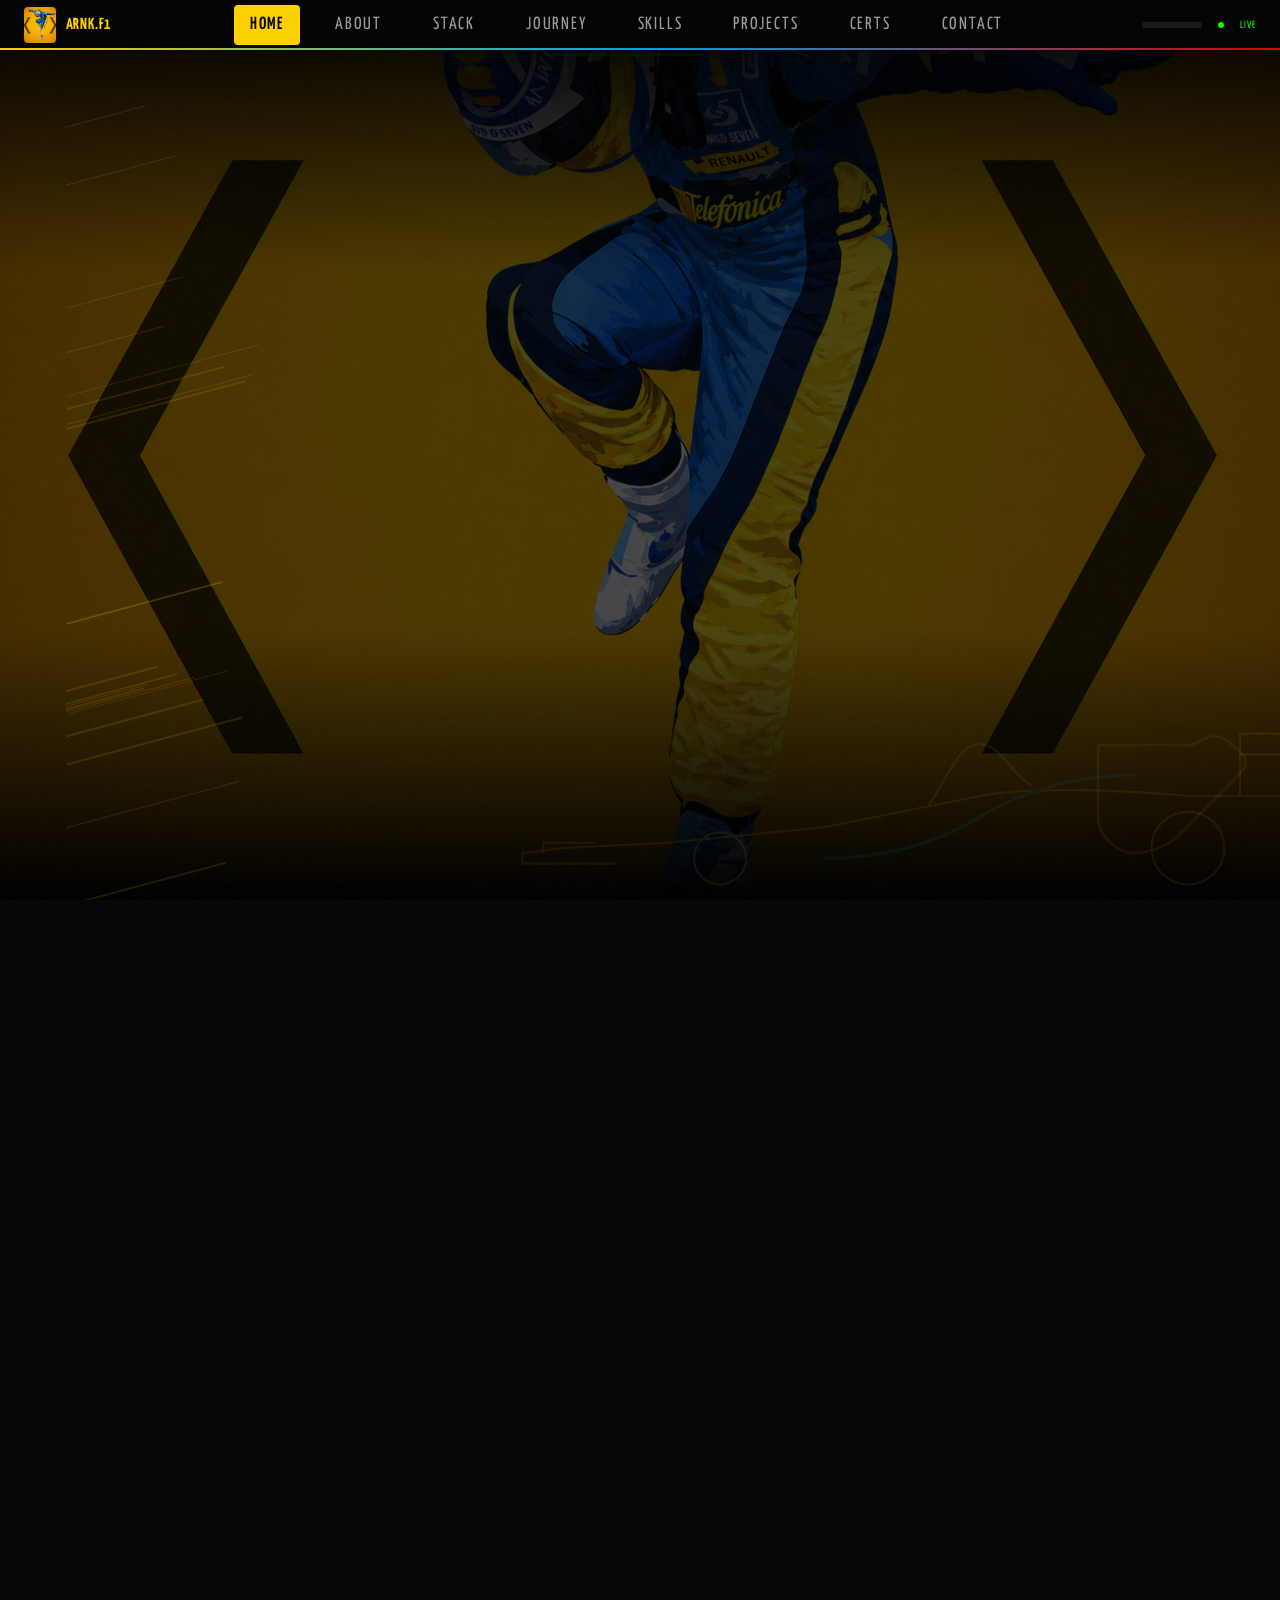
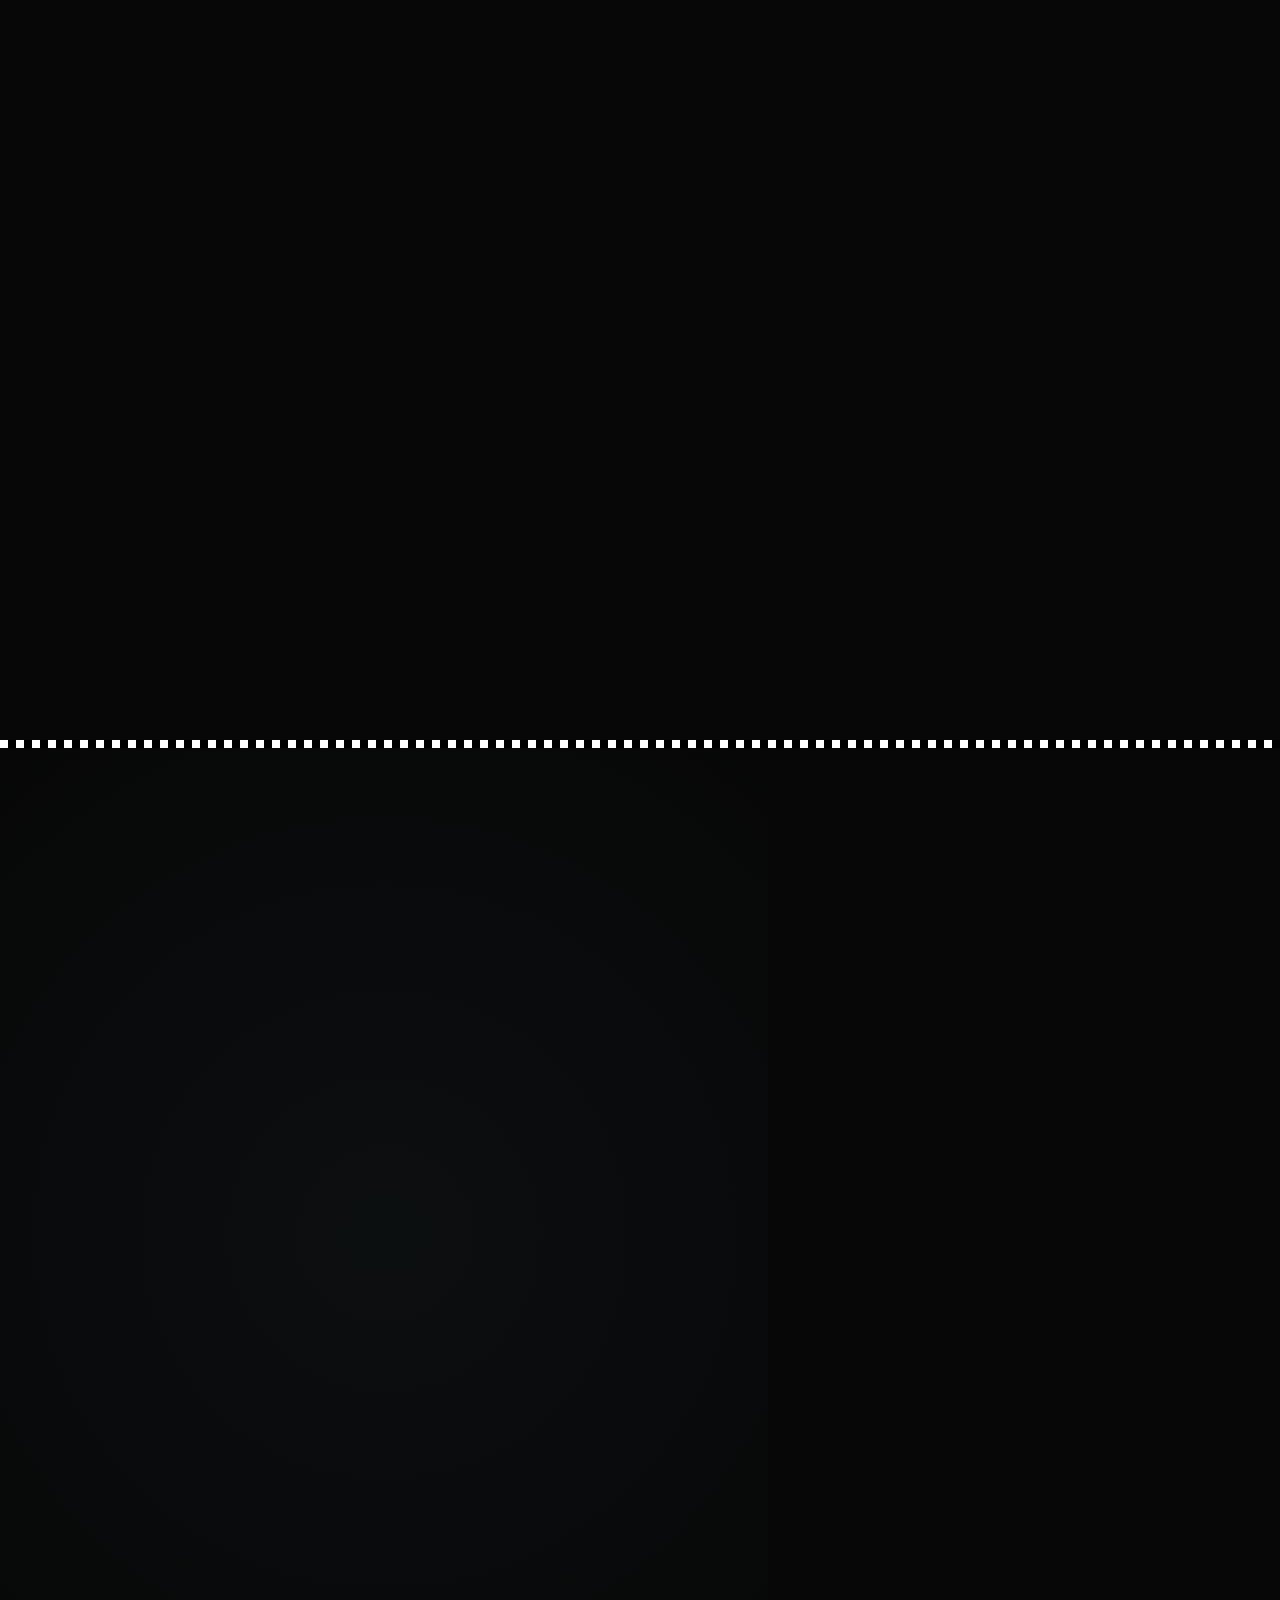
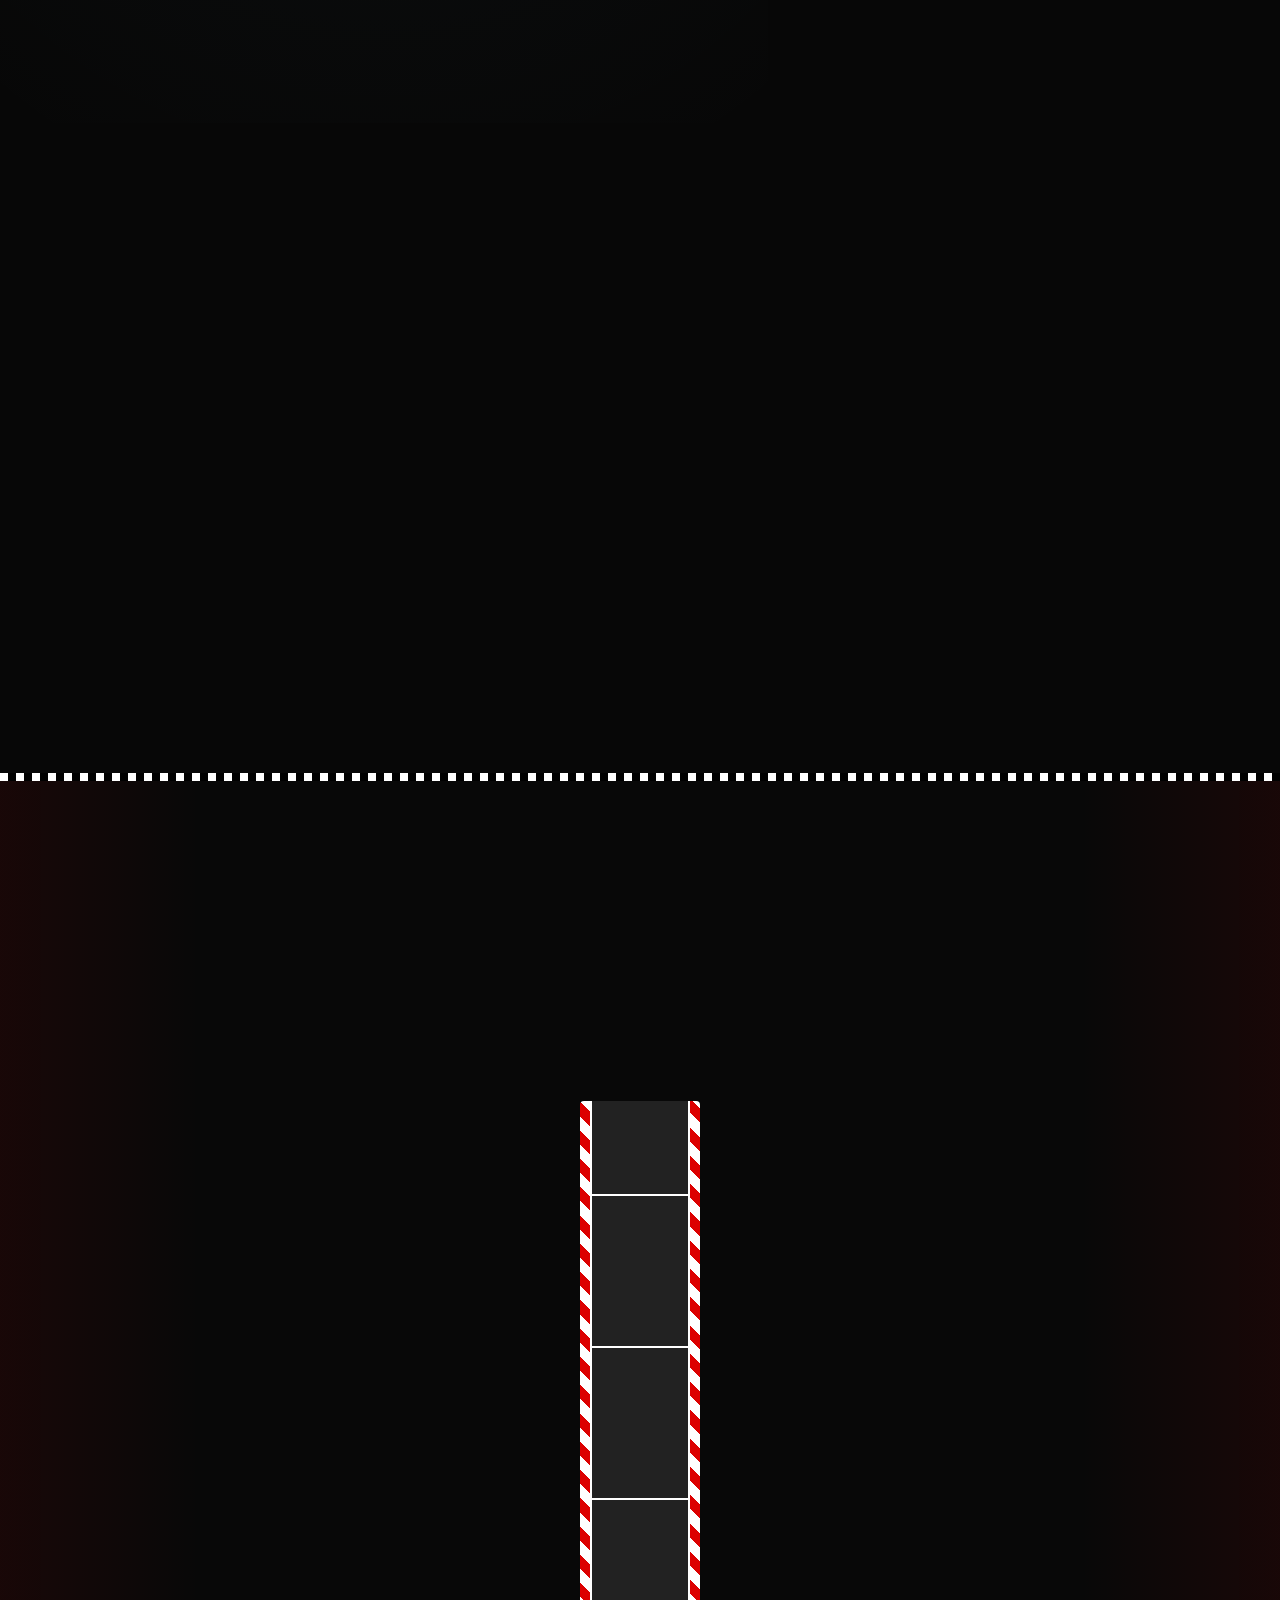
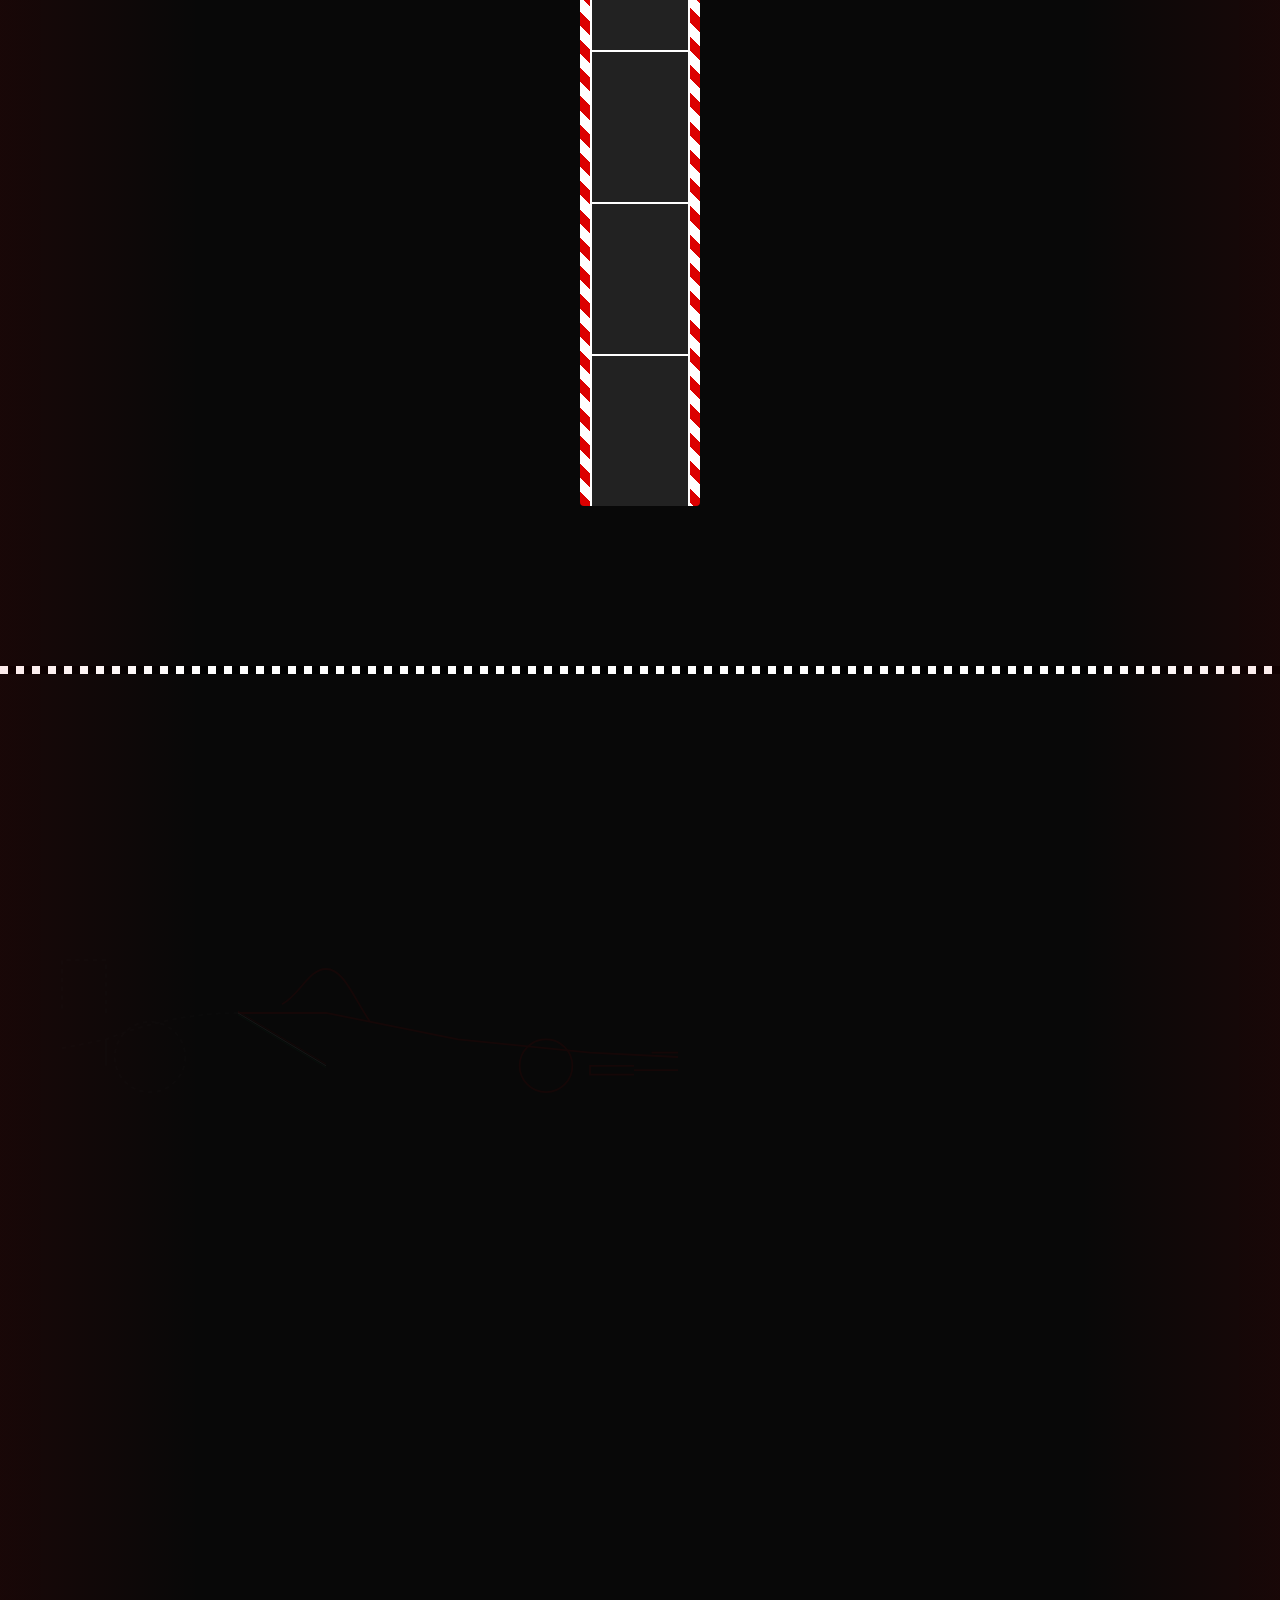
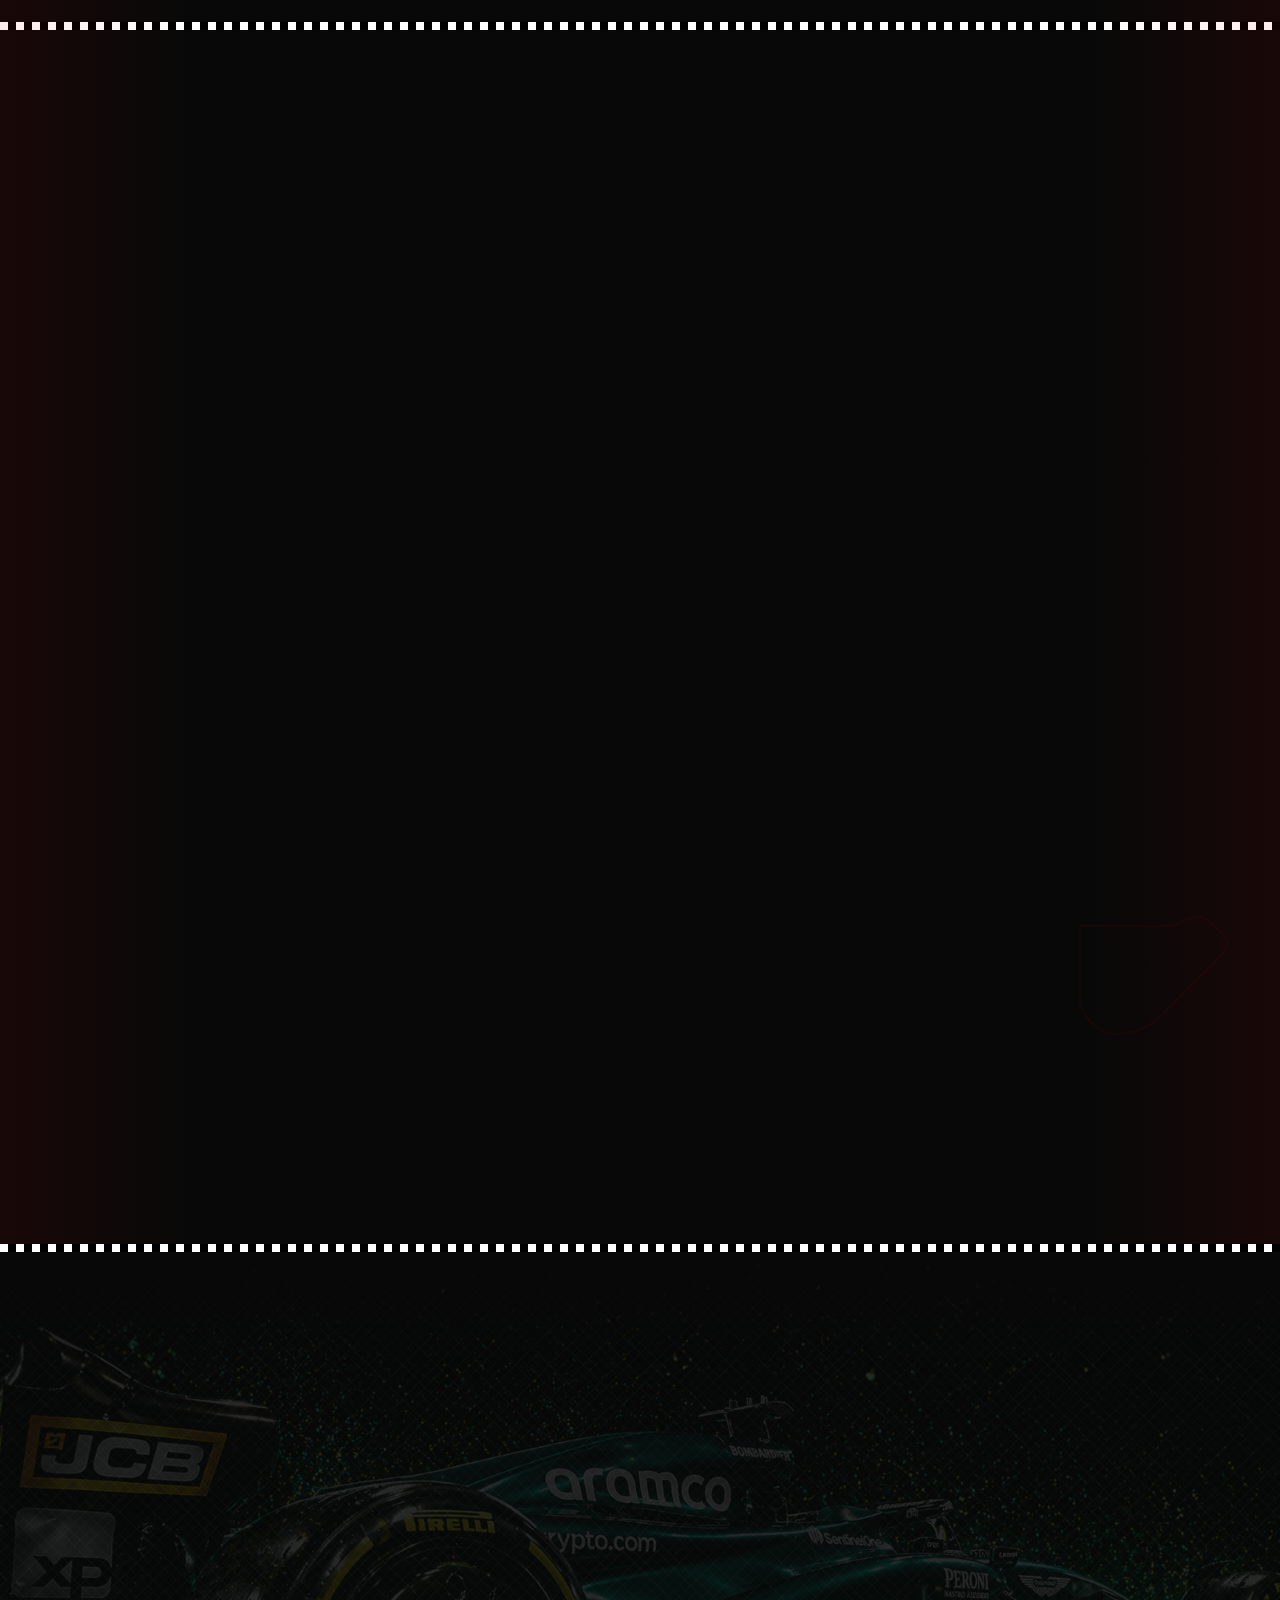
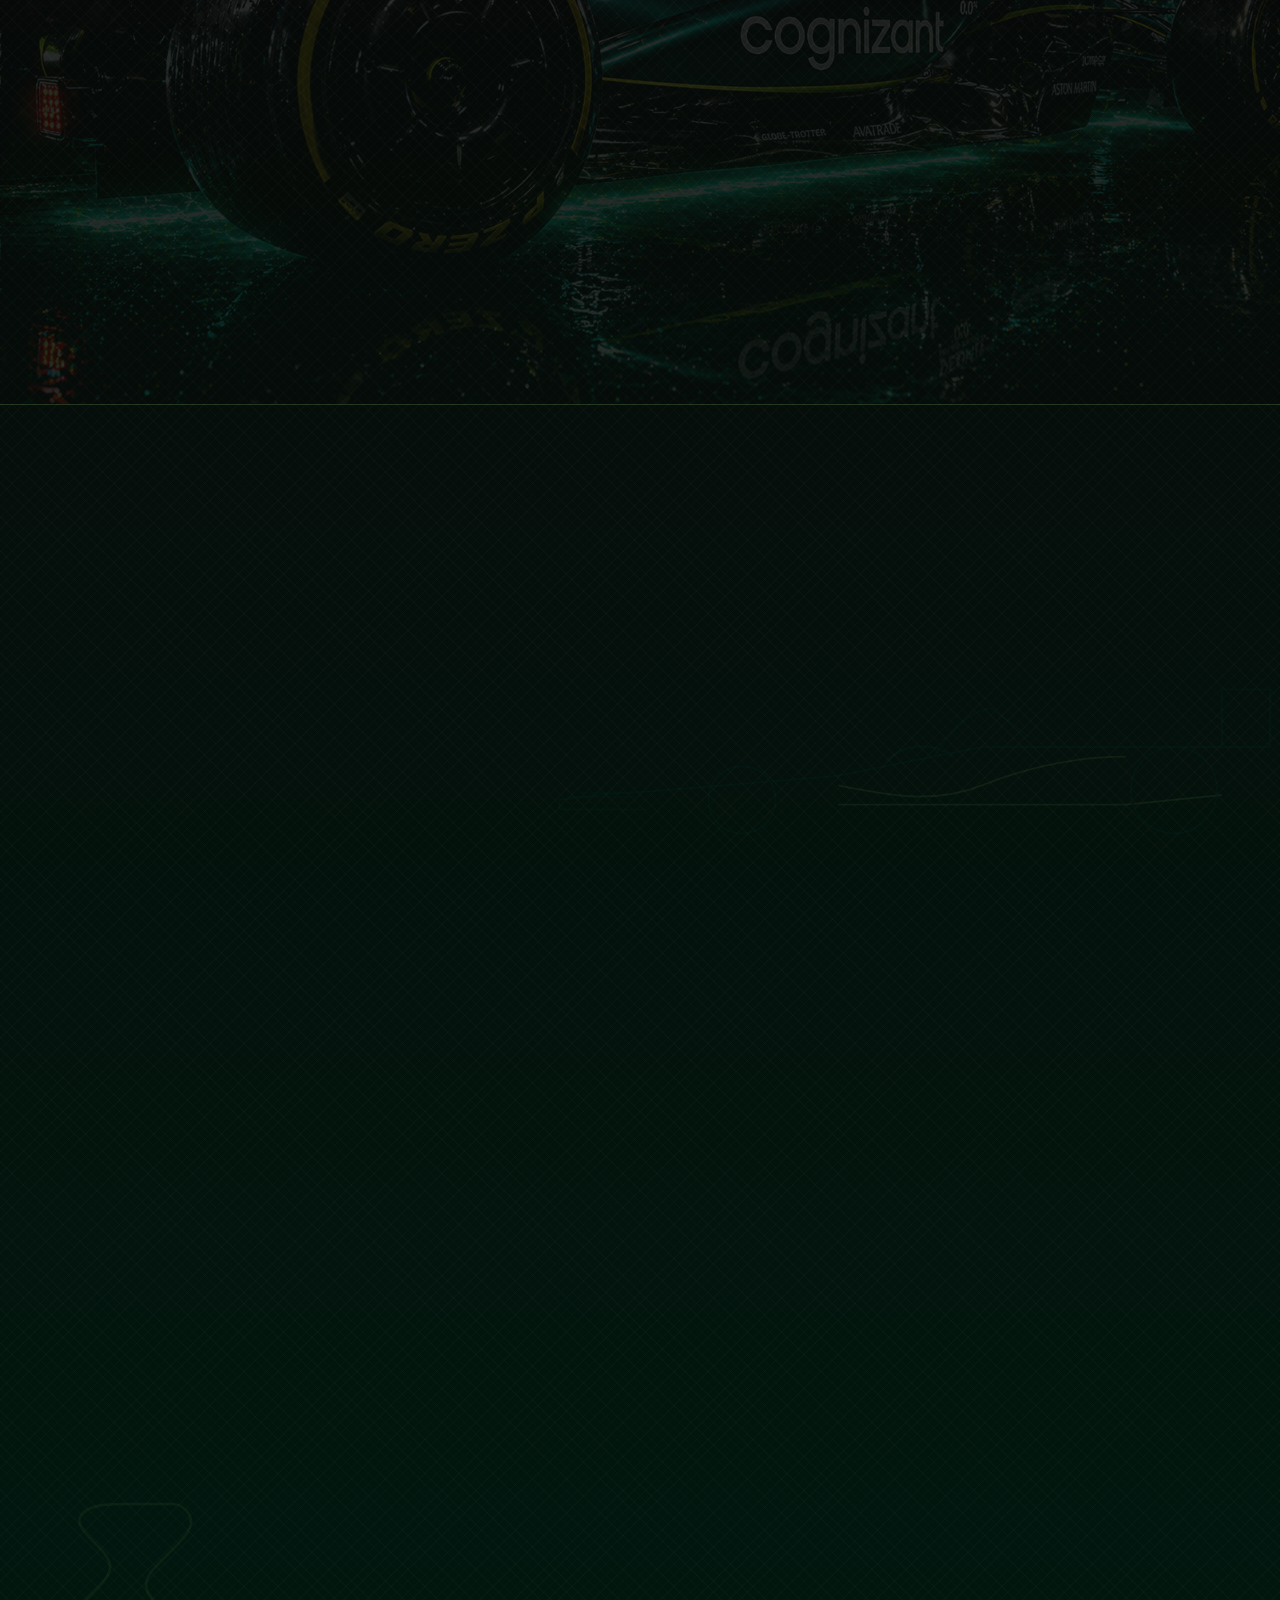
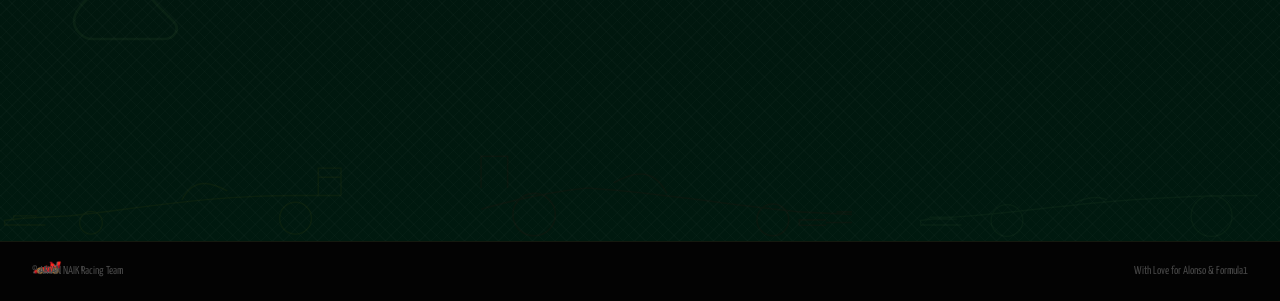
==== commit 19d6802b: "sitemap" ====
--- a/index.html
+++ b/index.html
@@ -9,6 +9,7 @@
 <meta name="author" content="Aryan Naik">
 <meta name="robots" content="index, follow">
 <link rel="canonical" href="https://aryan-naik.syntaxsyndicate.co.in/">
+<link rel="preload" href="assets/ALOVID.mp4" as="video" type="video/mp4">
 
 <!-- Open Graph / Facebook -->
 <meta property="og:type" content="website">
@@ -29,20 +30,34 @@
 <link rel="preconnect" href="https://fonts.gstatic.com" crossorigin>
 <link href="https://fonts.googleapis.com/css2?family=Yanone+Kaffeesatz:wght@200..700&display=swap" rel="stylesheet">
 <link rel="stylesheet" href="https://cdnjs.cloudflare.com/ajax/libs/font-awesome/6.5.1/css/all.min.css">
-<script src="https://cdnjs.cloudflare.com/ajax/libs/three.js/r128/three.min.js"></script>
+<script src="https://cdnjs.cloudflare.com/ajax/libs/three.js/r128/three.min.js" defer></script>
 <link rel="stylesheet" href="style.css">
 <!-- JSON-LD Structured Data -->
 <script type="application/ld+json">
 {
   "@context": "https://schema.org",
-  "@type": "Person",
-  "name": "Aryan Naik",
-  "jobTitle": "Full Stack Developer",
-  "url": "https://aryan-naik.syntaxsyndicate.co.in/",
-  "image": "https://aryan-naik.syntaxsyndicate.co.in/assets/aryan.jpeg",
-  "sameAs": [
-    "https://www.linkedin.com/in/aryan-naik-933403375/",
-    "https://github.com/Infinus-77"
+  "@graph": [
+    {
+      "@type": "Person",
+      "name": "Aryan Naik",
+      "jobTitle": "Full Stack Developer",
+      "url": "https://aryan-naik.syntaxsyndicate.co.in/",
+      "image": "https://aryan-naik.syntaxsyndicate.co.in/assets/aryan.jpeg",
+      "sameAs": [
+        "https://www.linkedin.com/in/aryan-naik-933403375/",
+        "https://github.com/Infinus-77"
+      ],
+      "knowsAbout": ["React", "Node.js", "Python", "AWS", "Full Stack Development", "Frontend Engineering", "Backend Architecture", "MongoDB", "Firebase"],
+      "alumniOf": {
+        "@type": "CollegeOrUniversity",
+        "name": "AIKTC"
+      }
+    },
+    {
+      "@type": "WebSite",
+      "name": "Aryan Naik | Full Stack Developer",
+      "url": "https://aryan-naik.syntaxsyndicate.co.in/"
+    }
   ]
 }
 </script>
@@ -51,7 +66,7 @@
 <!-- NAV -->
 <nav id="nav">
   <div class="nav-left">
-    <img src="assets/ALONSO.png" alt="Logo" class="nav-badge" style="object-fit: cover; border-radius: 4px;">
+    <img src="assets/ALONSO.png" alt="Aryan Naik Portfolio Logo" class="nav-badge" style="object-fit: cover; border-radius: 4px;">
     <div class="nav-logo">ARNK.F1</div>
   </div>
   <div class="nav-center">
@@ -133,7 +148,7 @@
 <!-- ABOUT ME -->
 <section id="about" class="era1-head">
   <div class="section-head reveal">
-    <h2>DRIVER BRIEFING // ABOUT ME</h2>
+    <h2>DRIVER BRIEFING // ABOUT ARYAN NAIK</h2>
     <div class="line"></div>
     <div class="tagline">"Driven by performance, fueled by code."</div>
   </div>
@@ -147,7 +162,7 @@
         <div class="rivet rivet-bl"></div>
         <div class="rivet rivet-br"></div>
         <div class="danger-stripes"></div>
-        <img src="assets/aryan.jpeg" alt="Aryan Naik" style="border:none;">
+        <img src="assets/aryan.jpeg" alt="Aryan Naik - Full Stack Developer" style="border:none;">
         <div class="hero-card-title">
           <h3 style="margin:0; font-size:1.2rem;">ARYAN NAIK</h3>
           <p style="margin:0; font-size:0.7rem; color:var(--am-lime);">DRIVER ID: #14 // CO-FOUNDER & DEV</p>
@@ -211,7 +226,7 @@
 <section id="stack" class="era1-head">
   <div class="stack-bg-glow"></div>
   <div class="section-head reveal">
-    <h2>THE CONSTRUCTOR'S ARSENAL</h2>
+    <h2>THE CONSTRUCTOR'S ARSENAL // FULL STACK TECHNOLOGIES</h2>
     <div class="line"></div>
     <div class="tagline">"Back-to-back championships don't happen by accident."</div>
   </div>
@@ -491,7 +506,7 @@
         <div class="proj-inner">
           <div class="proj-front">
             <div class="proj-img">
-              <img src="assets/NS.png" alt="NeonSync Preview" style="transform: scale(0.9); object-fit: contain;">
+              <img src="assets/NS.png" alt="NeonSync Task Management App Interface Preview" style="transform: scale(0.9); object-fit: contain;">
             </div>
             <div class="proj-tricolour"></div>
             <div class="proj-badge"><b><i>NEONSYNC</i></b></div>
@@ -517,7 +532,7 @@
         <div class="proj-inner">
           <div class="proj-front">
             <div class="proj-img">
-              <img src="assets/NL.png" alt="NeuroLearn AI Preview" loading="lazy">
+              <img src="assets/NL.png" alt="NeuroLearn AI Educational Platform Interface Preview" loading="lazy">
             </div>
             <div class="proj-badge"><b><i>NEUROLEARN AI</i></b></div>
           </div>
@@ -541,7 +556,7 @@
         <div class="proj-inner">
           <div class="proj-front">
             <div class="proj-img">
-              <img src="assets/SE.png" alt="SportEquity Preview" style="transform: scale(0.9); object-fit: contain;">
+              <img src="assets/SE.png" alt="SportEquity Centralized Athletic Platform Preview" style="transform: scale(0.9); object-fit: contain;">
             </div>
             <div class="proj-badge"><b><i>SPORTEQUITY</i></b></div>
           </div>
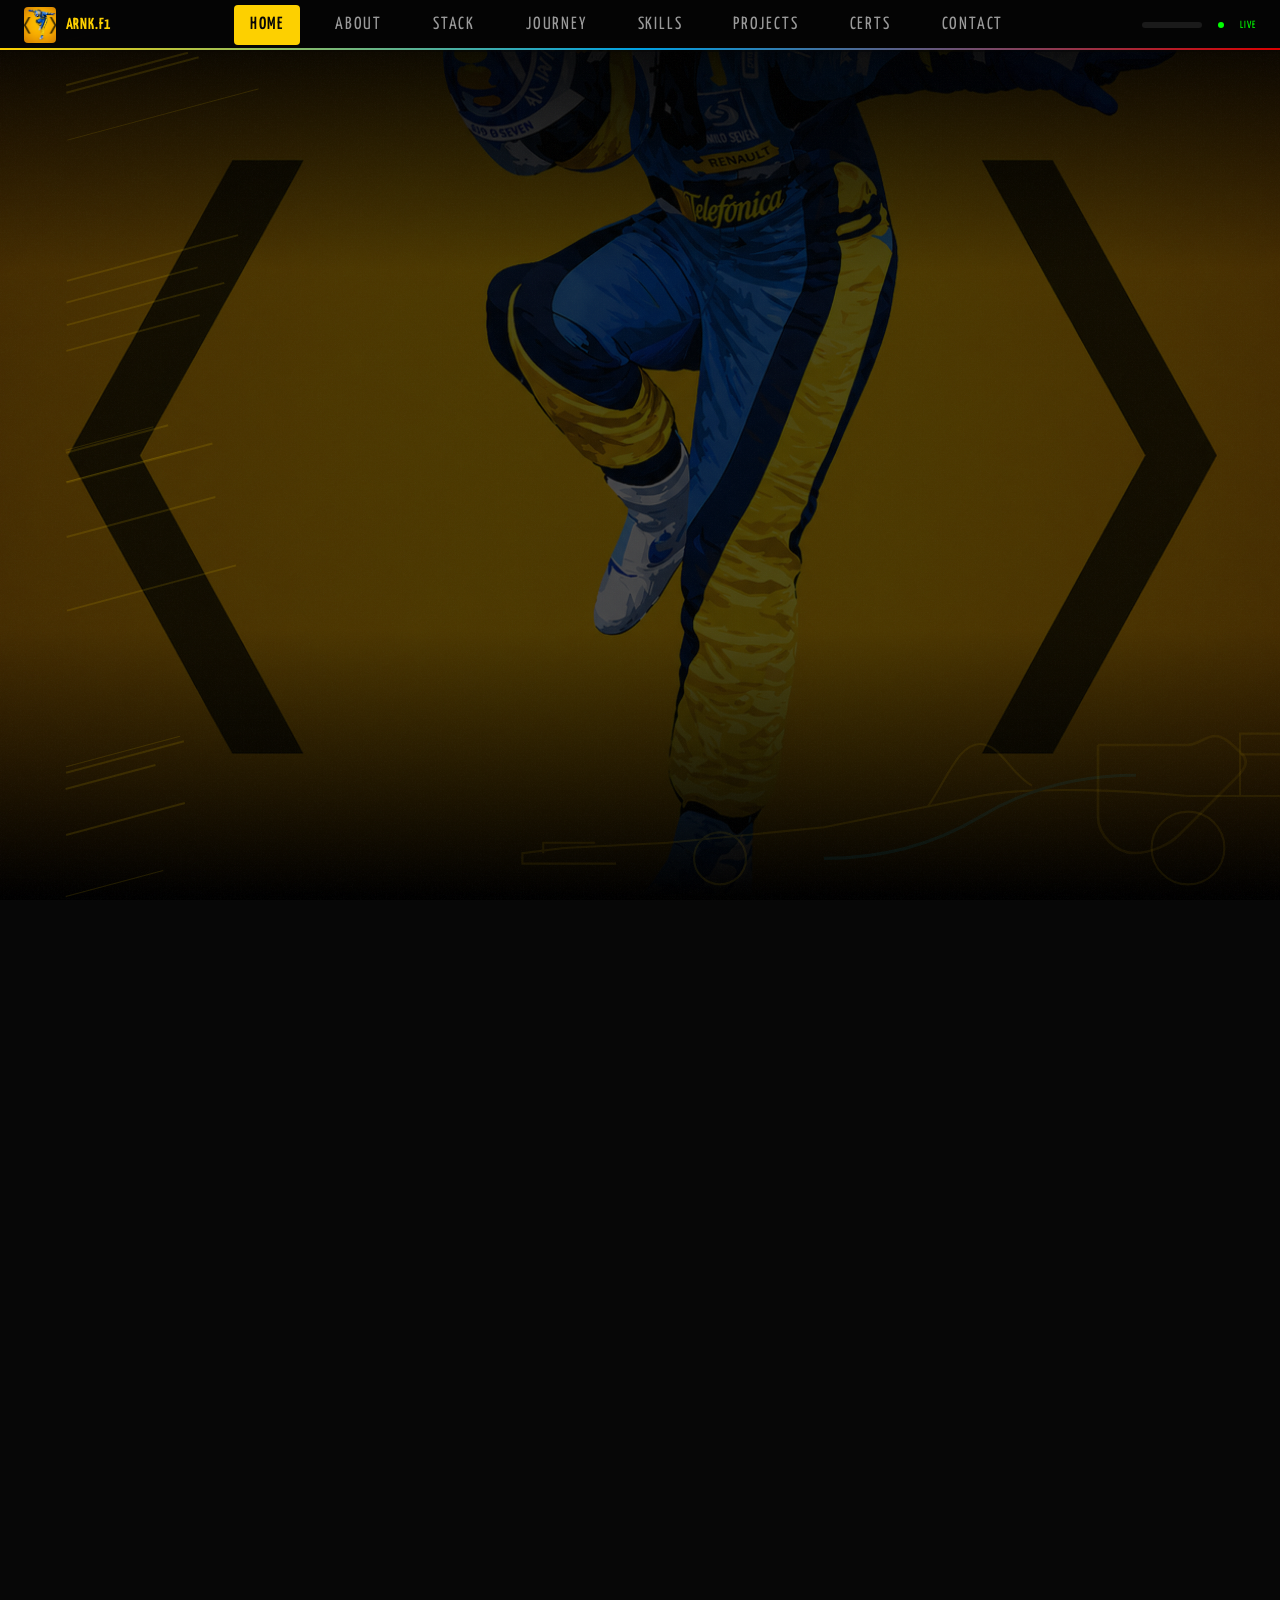
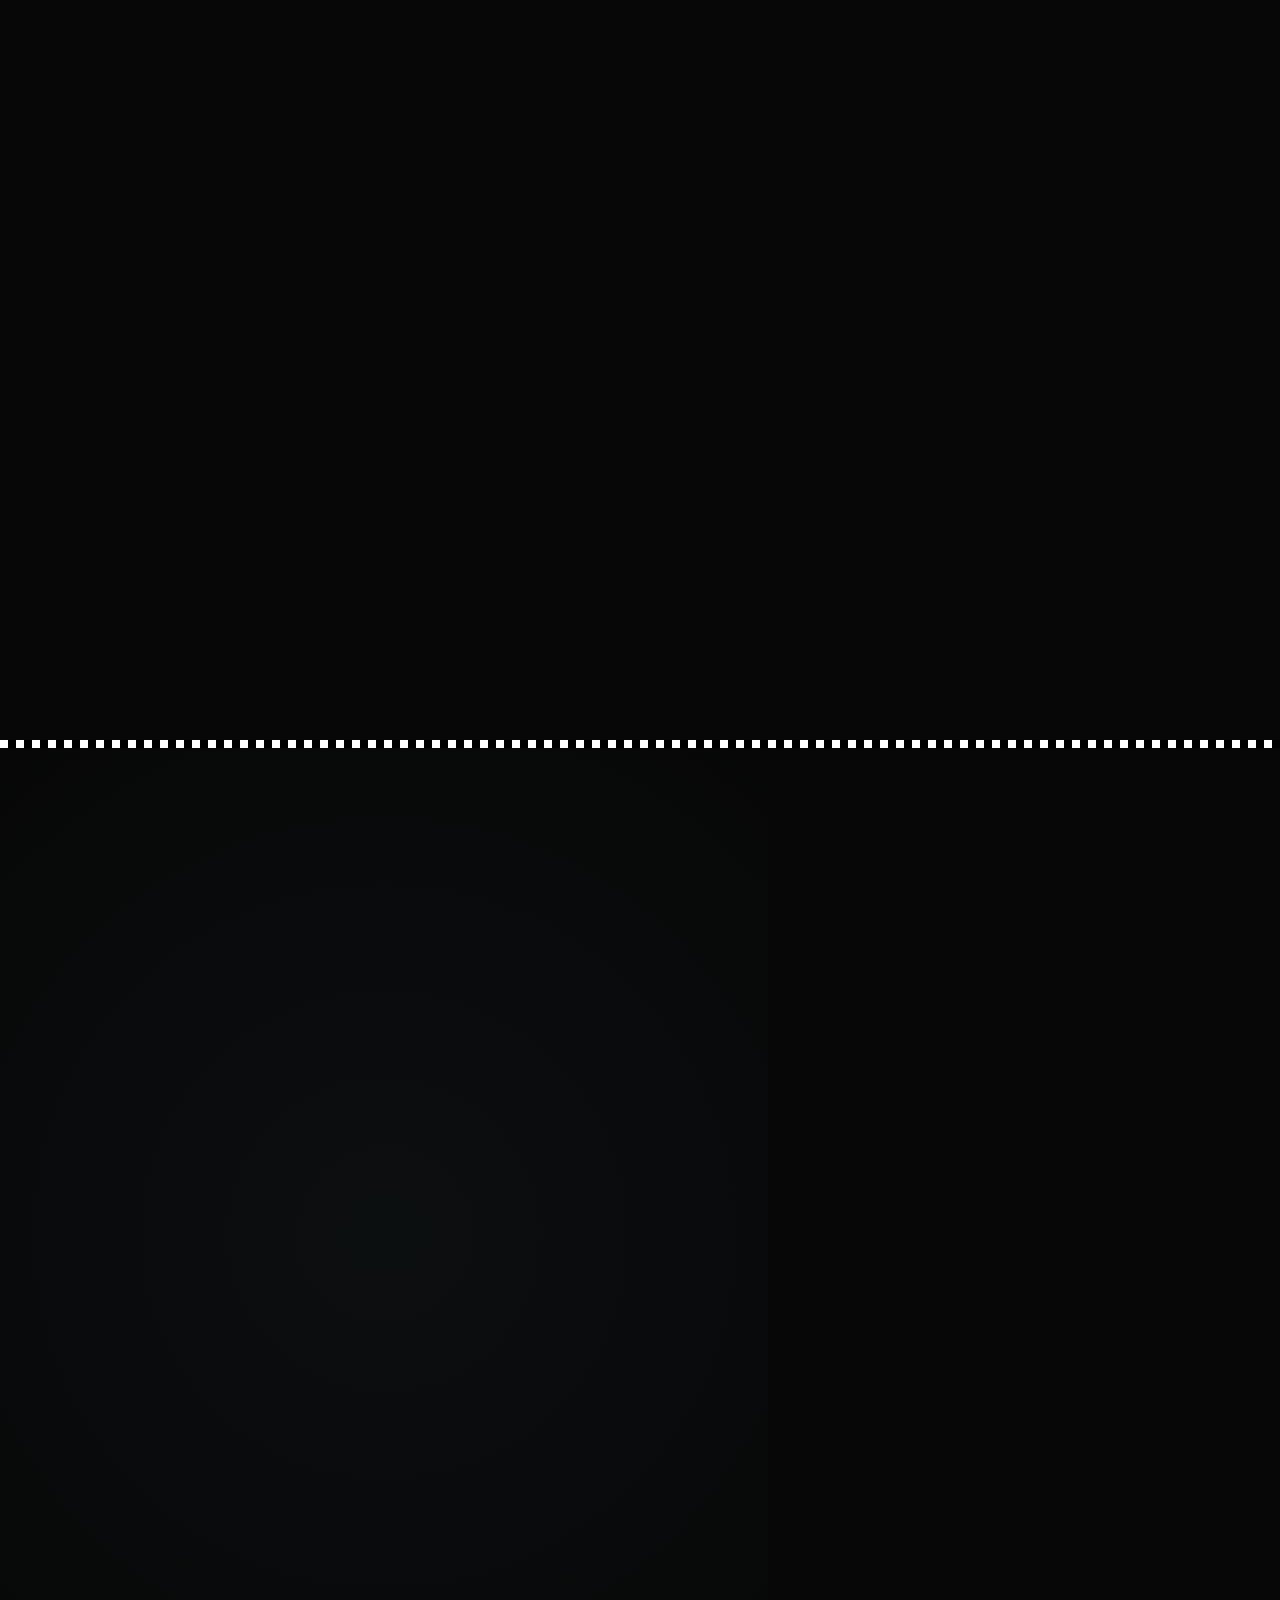
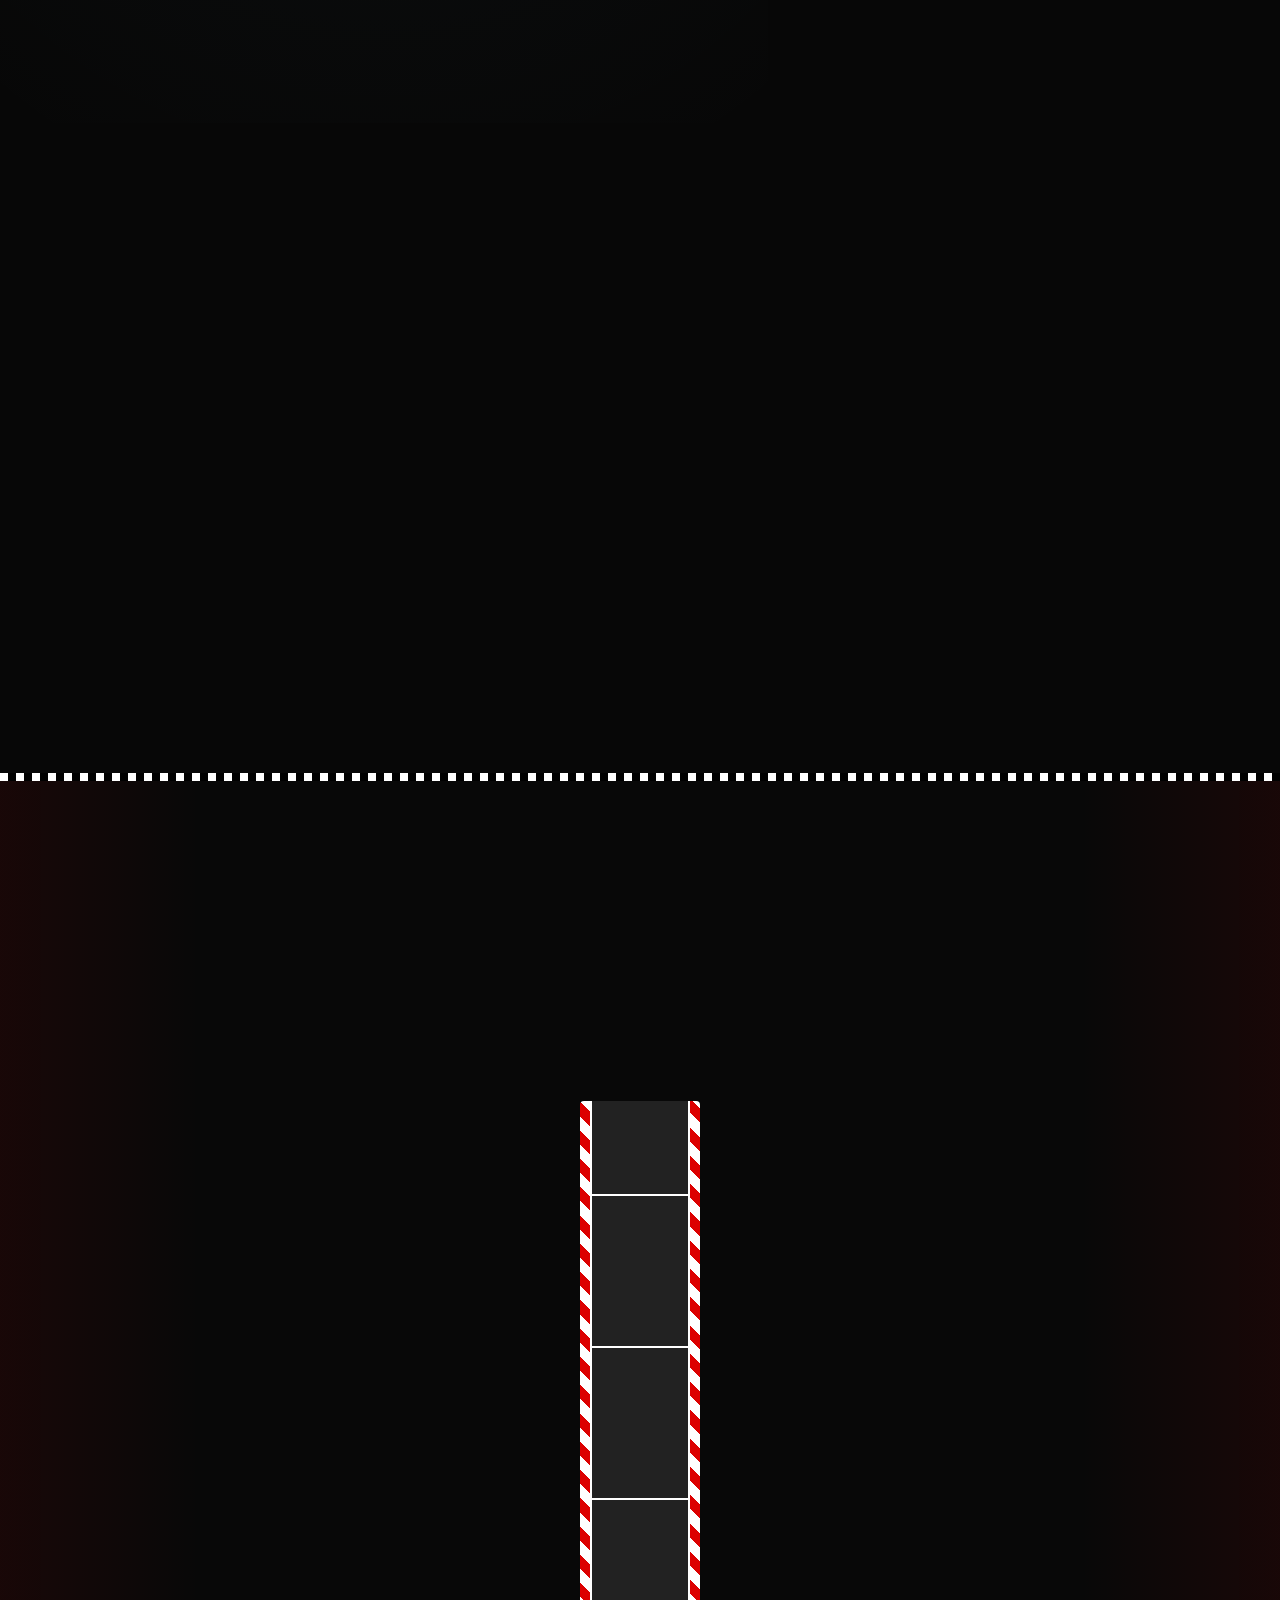
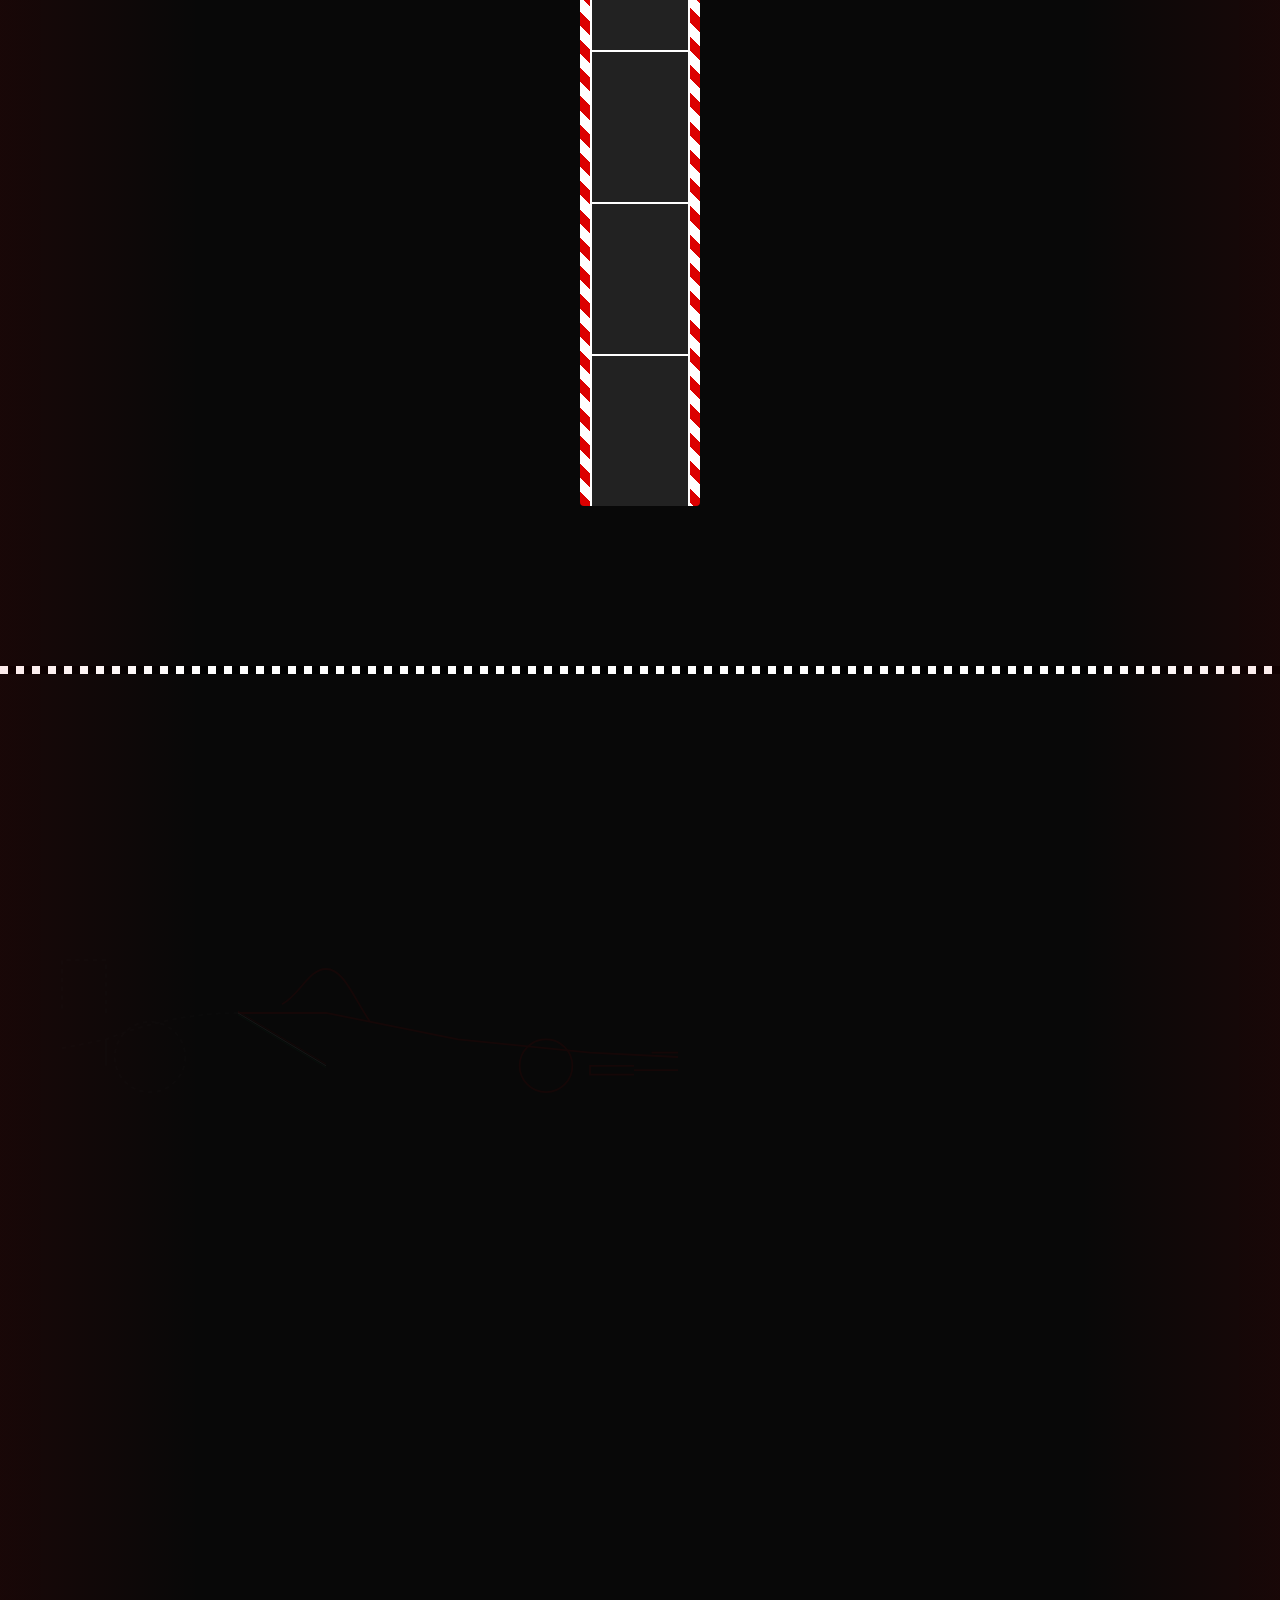
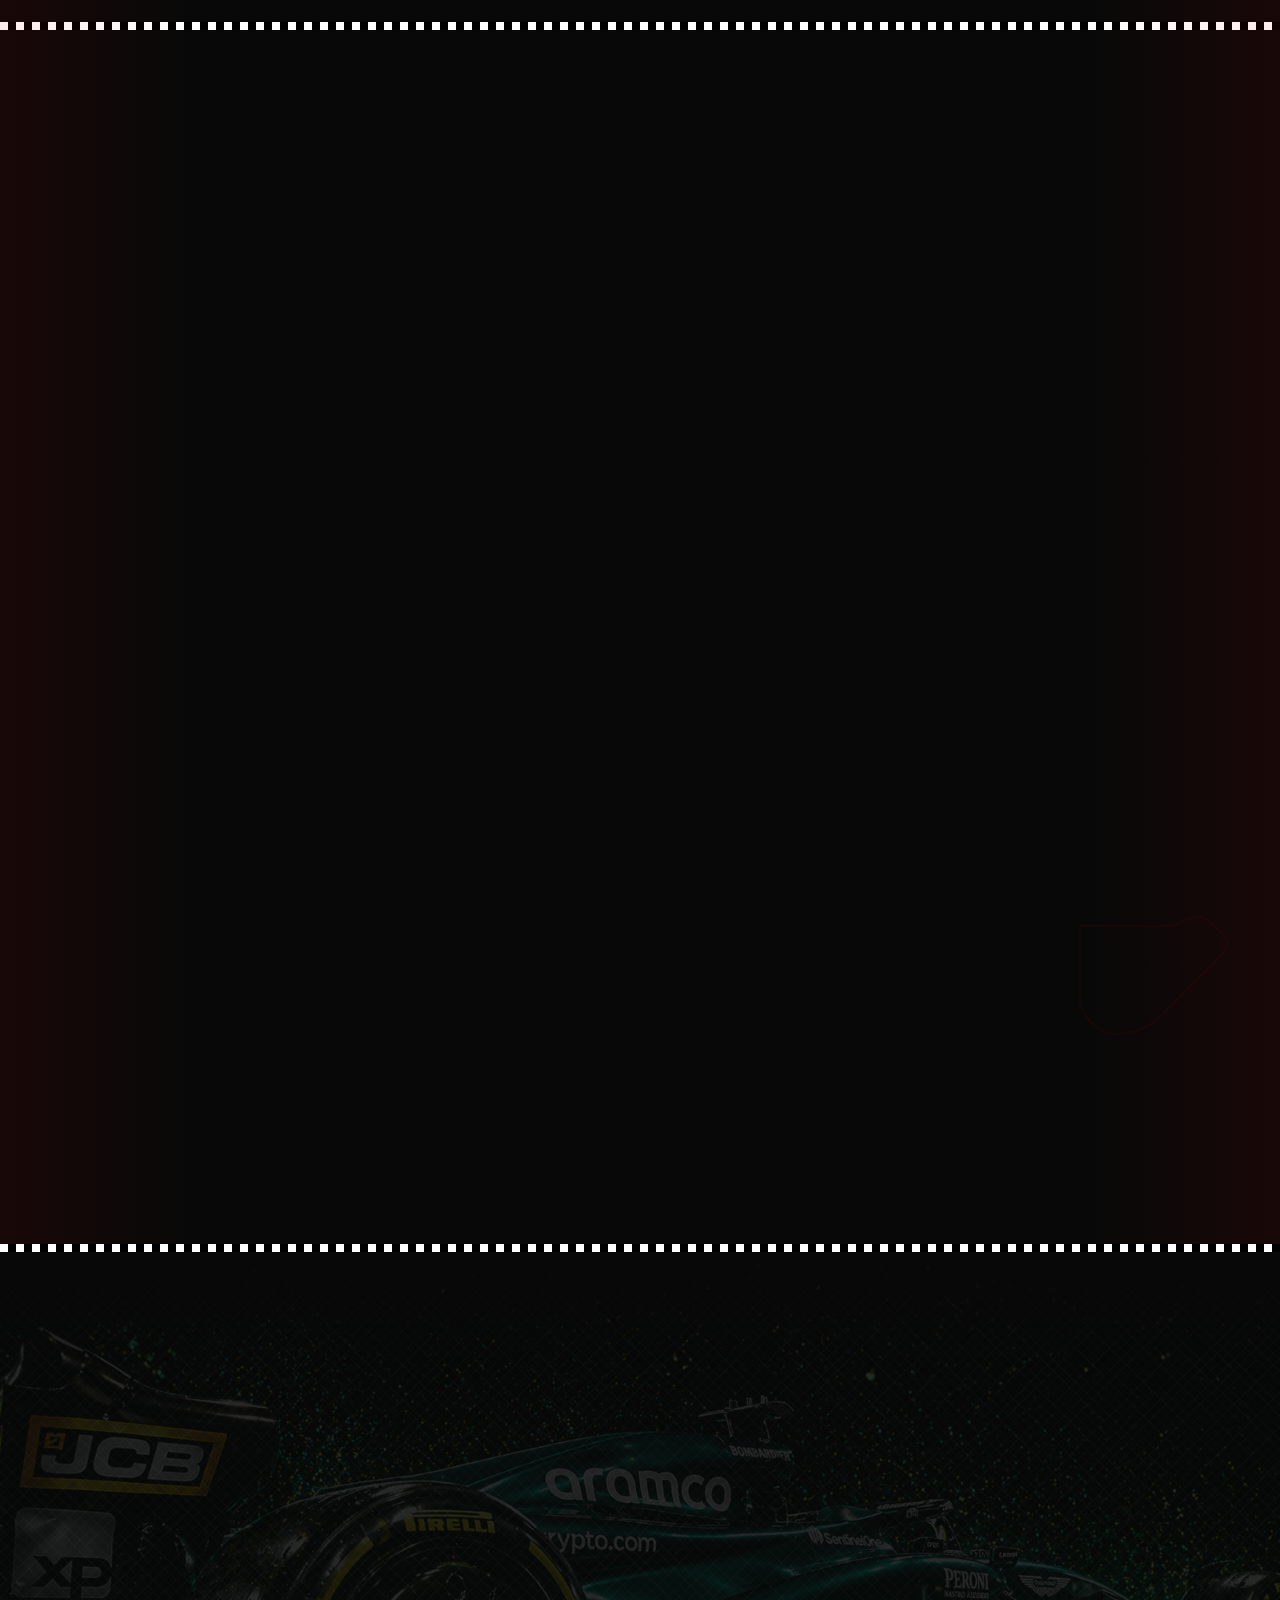
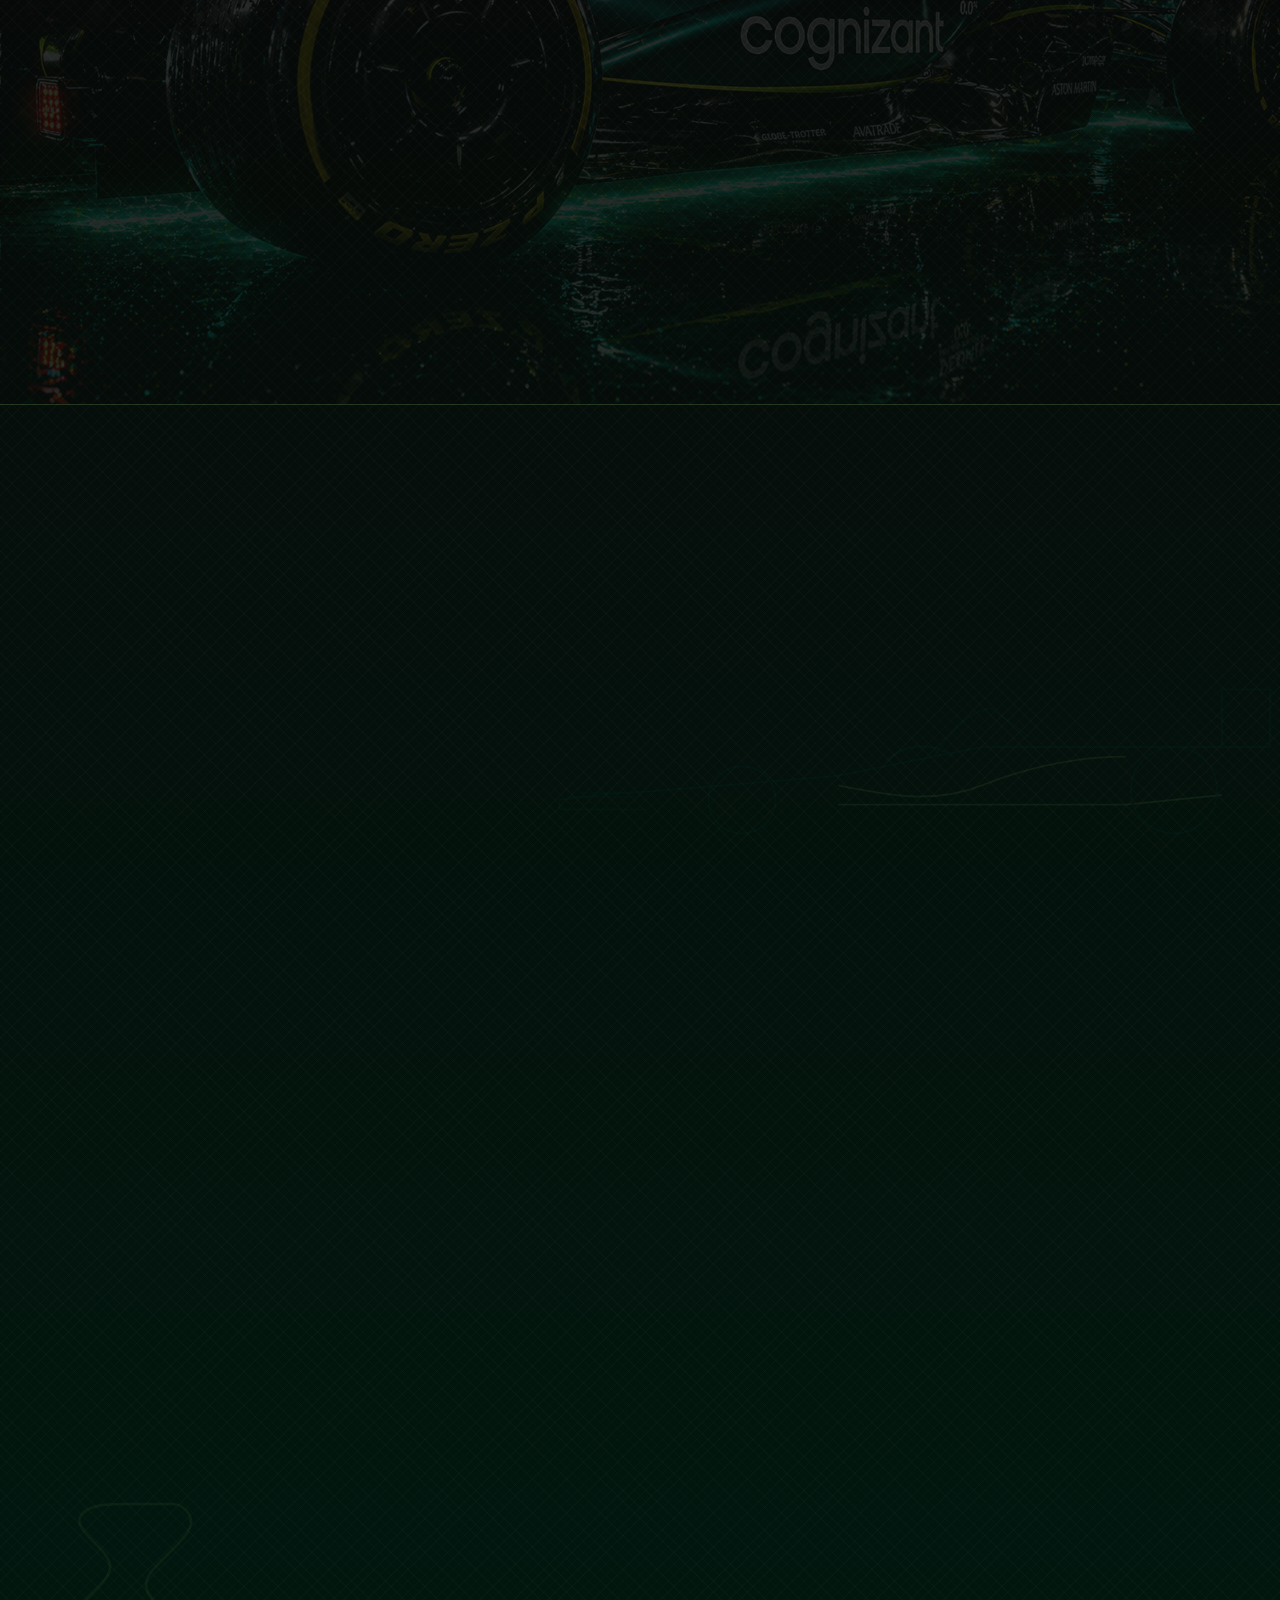
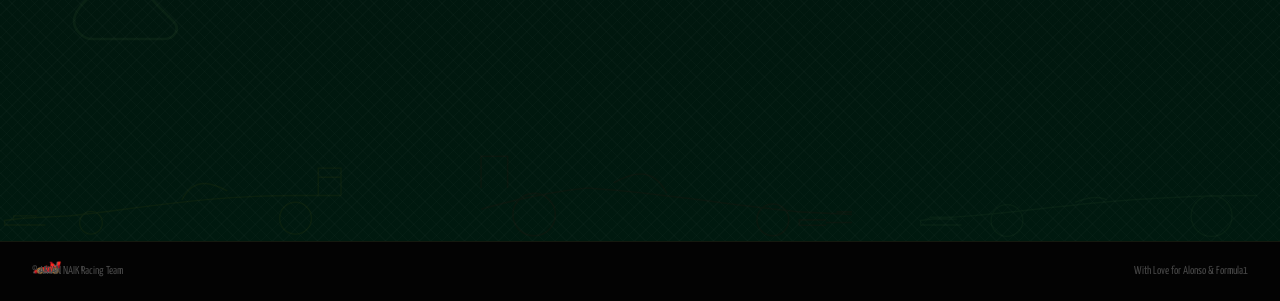
==== commit 3d3b6c1a: "minor fixes" ====
--- a/index.html
+++ b/index.html
@@ -28,7 +28,7 @@
 <link rel="icon" type="image/png" href="assets/ALONSO.png">
 <link rel="preconnect" href="https://fonts.googleapis.com">
 <link rel="preconnect" href="https://fonts.gstatic.com" crossorigin>
-<link href="https://fonts.googleapis.com/css2?family=Yanone+Kaffeesatz:wght@200..700&display=swap" rel="stylesheet">
+<link href="https://fonts.googleapis.com/css2?family=Yanone+Kaffeesatz:wght@200;300;400;500;600;700&display=swap" rel="stylesheet">
 <link rel="stylesheet" href="https://cdnjs.cloudflare.com/ajax/libs/font-awesome/6.5.1/css/all.min.css">
 <script src="https://cdnjs.cloudflare.com/ajax/libs/three.js/r128/three.min.js" defer></script>
 <link rel="stylesheet" href="style.css">
@@ -257,8 +257,12 @@
     <h3 class="cat-title">Backend Architecture</h3>
     <div class="stack-grid stagger-container">
       <div class="stack-card stagger-item">
-        <img src="https://cdn.jsdelivr.net/gh/devicons/devicon@latest/icons/python/python-original.svg" alt="Python (Flask)" class="tech-logo" loading="lazy">
-        <div class="tech">Python (Flask)</div>
+        <img src="https://cdn.jsdelivr.net/gh/devicons/devicon@latest/icons/python/python-original.svg" alt="Python" class="tech-logo" loading="lazy">
+        <div class="tech">Python</div>
+      </div>
+      <div class="stack-card stagger-item">
+        <img src="https://cdn.jsdelivr.net/gh/devicons/devicon@latest/icons/flask/flask-original.svg" alt="Flask" class="tech-logo" loading="lazy" style="filter: invert(1);">
+        <div class="tech">Flask</div>
       </div>
     </div>
   </div>
@@ -501,7 +505,7 @@
       <div class="tagline">"Close to the limit. Every single race."</div>
     </div>
 
-    <div class="proj-grid reveal">
+    <div class="proj-grid stagger-container reveal">
       <div class="proj-featured stagger-item">
         <div class="proj-inner">
           <div class="proj-front">
